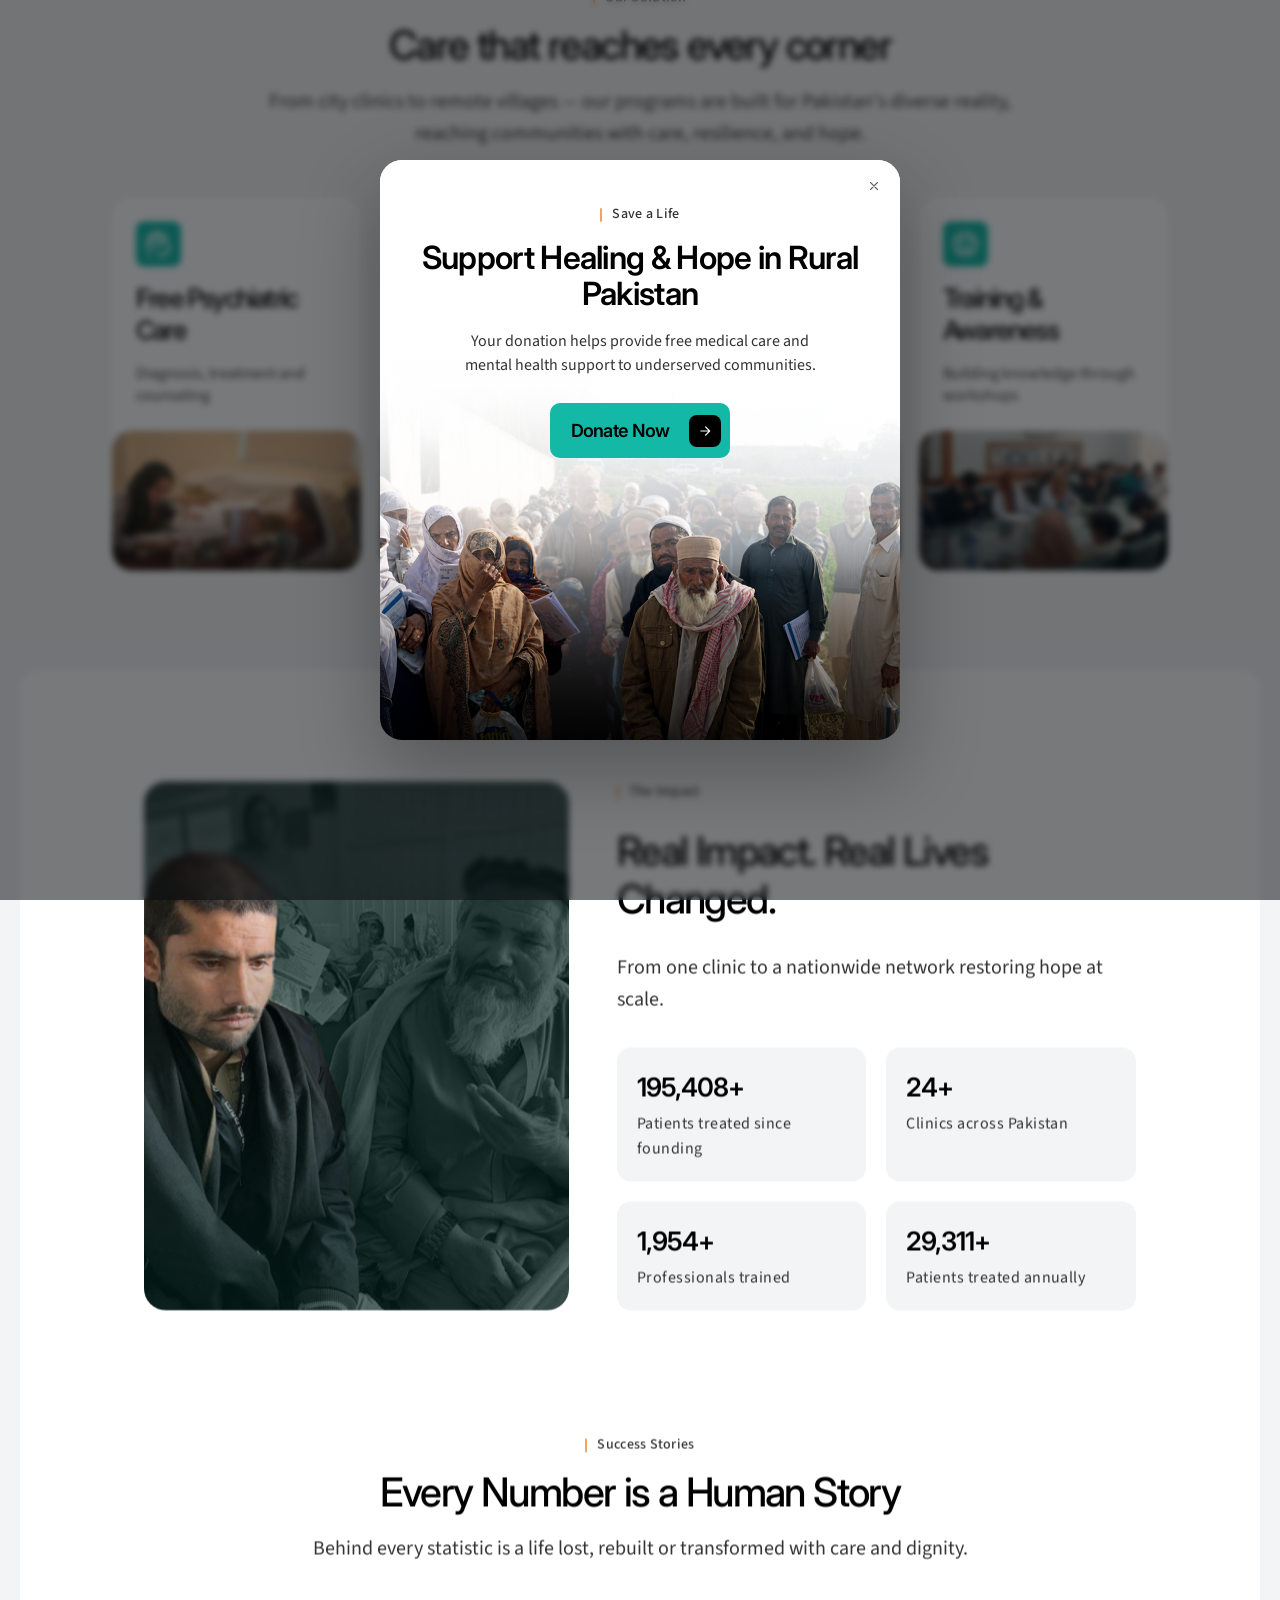
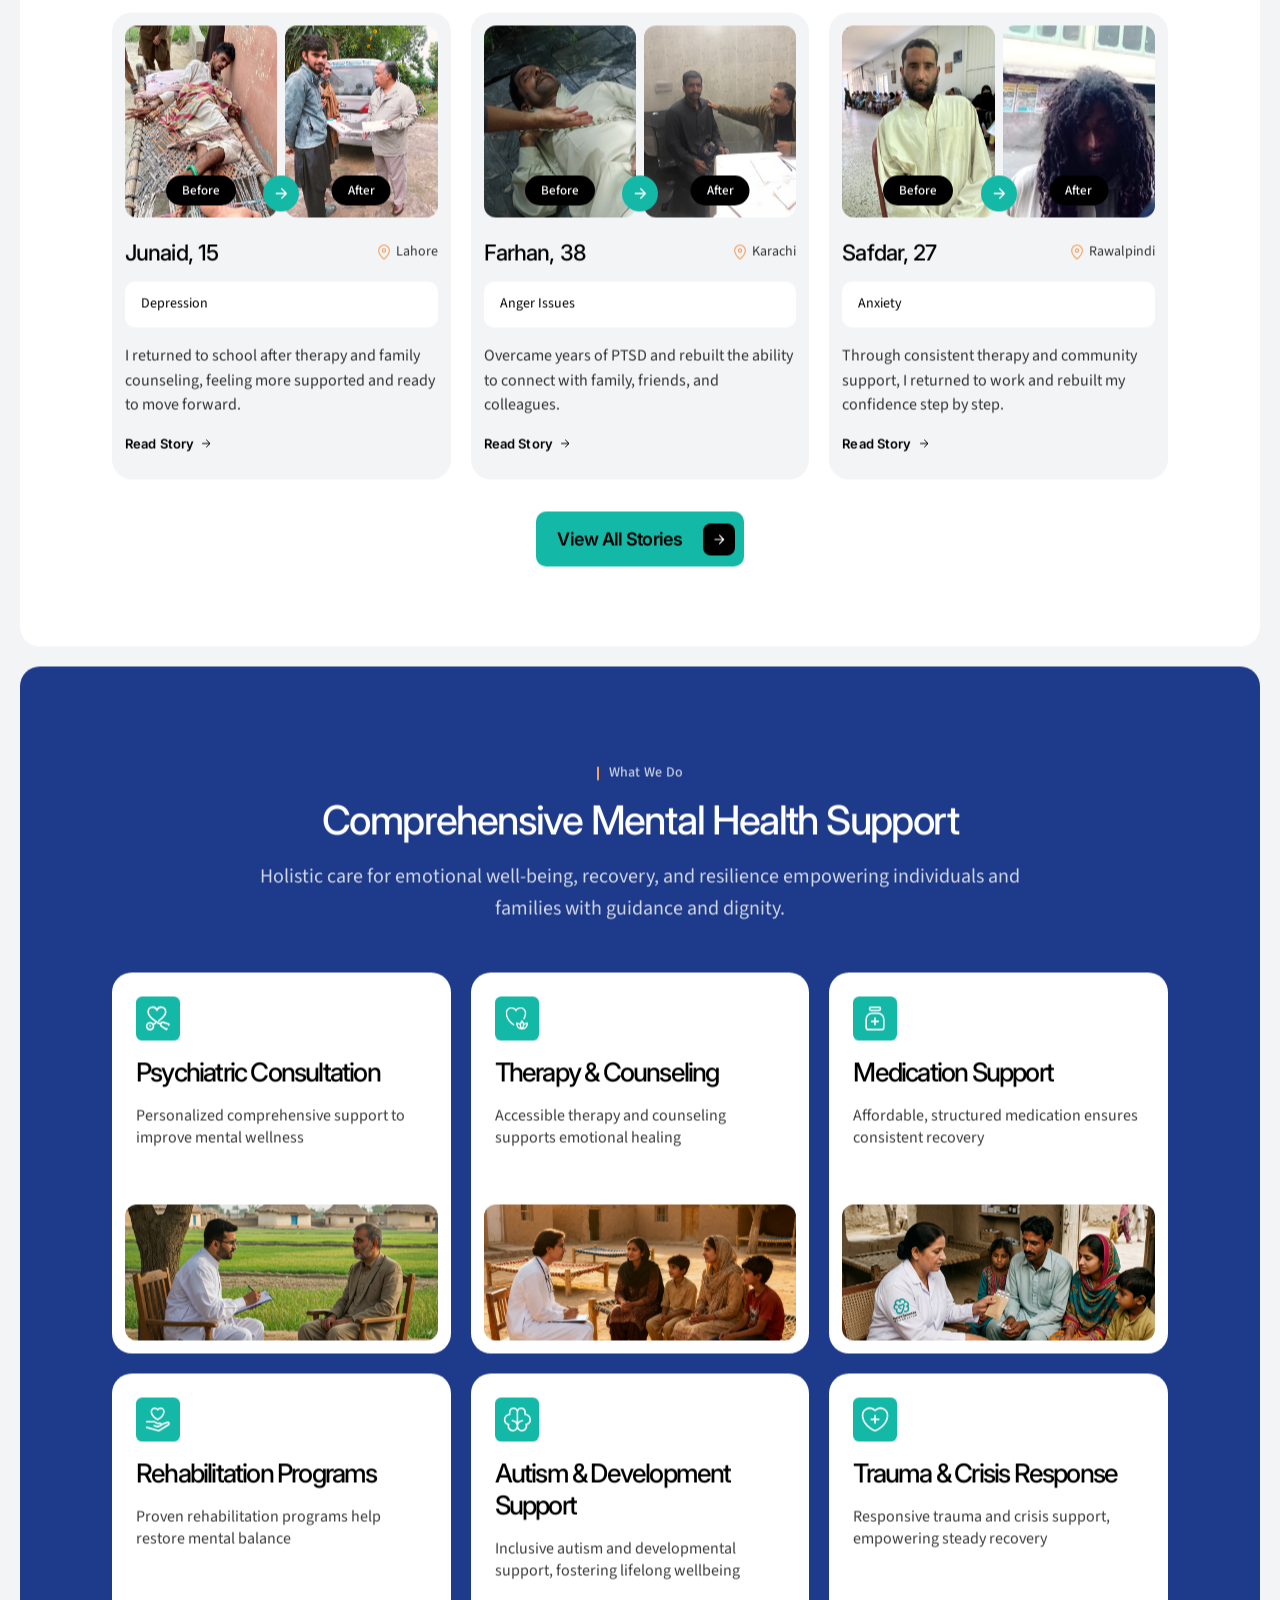
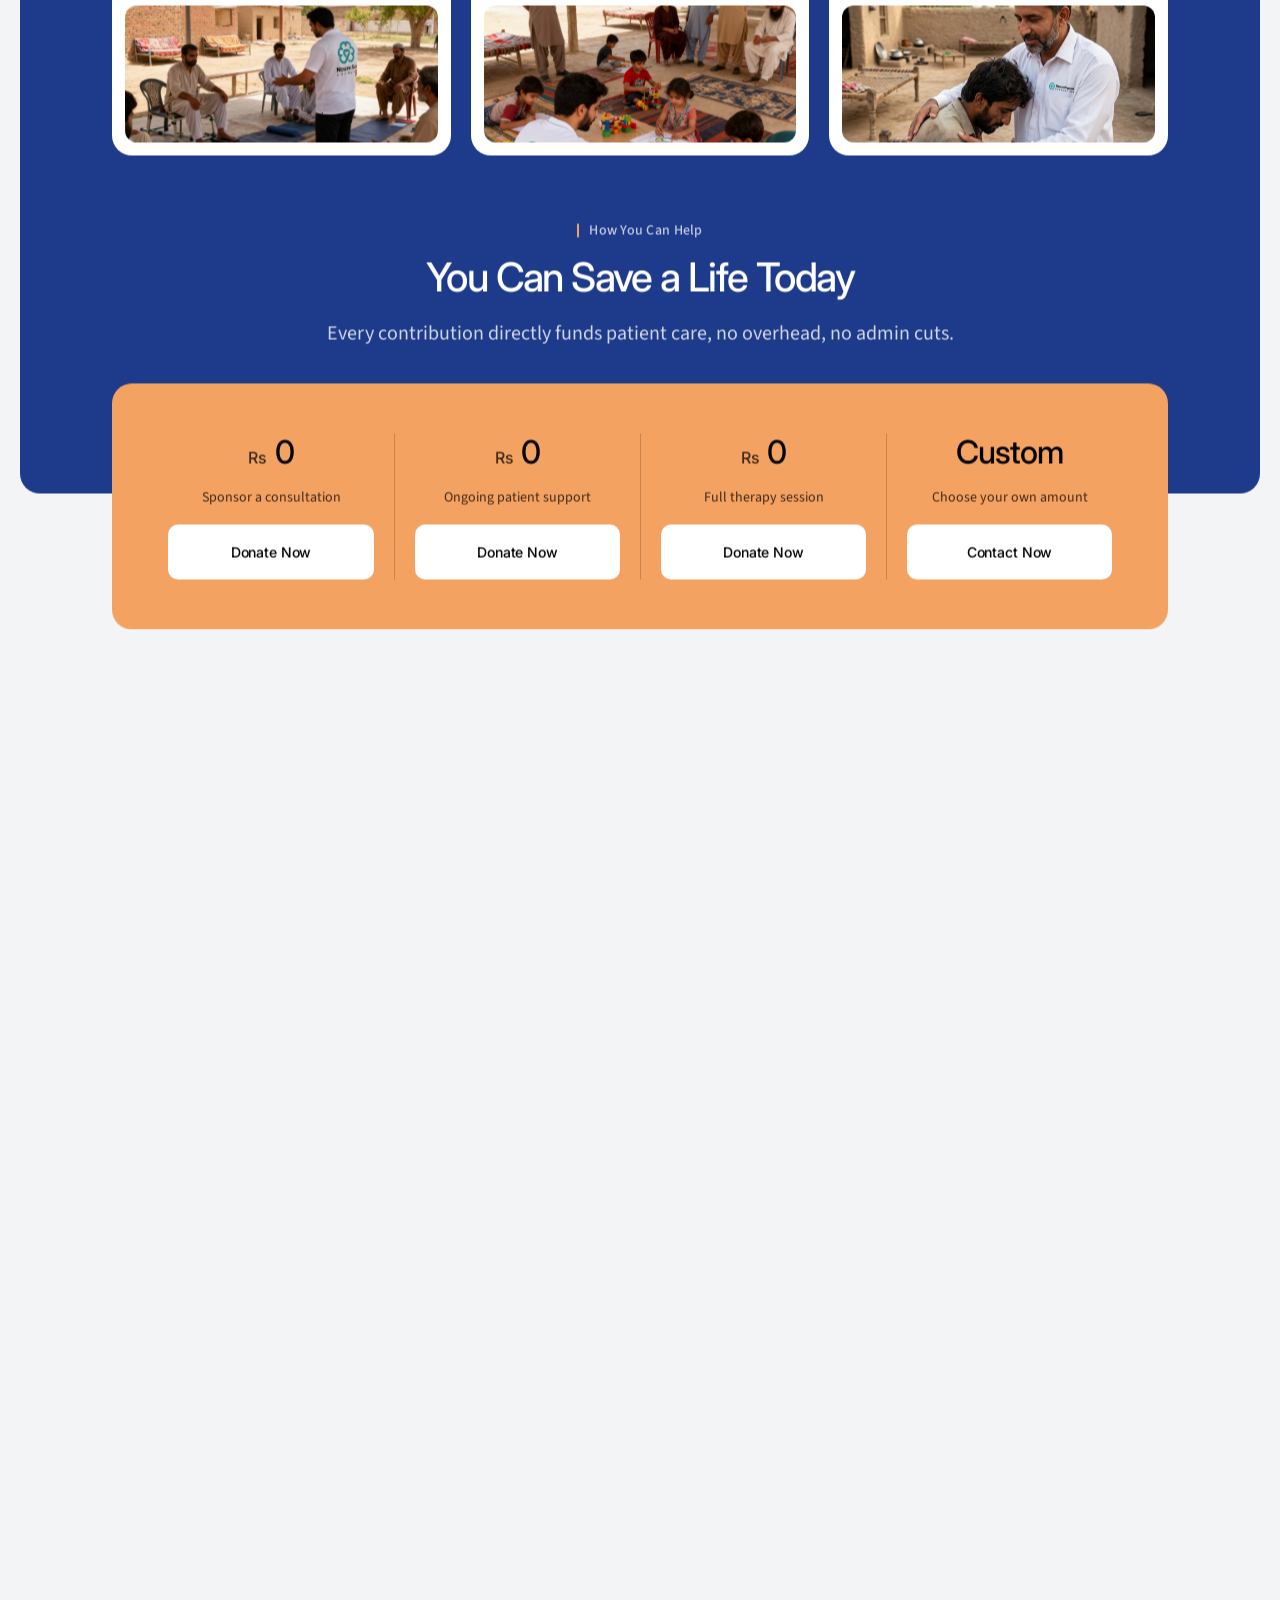
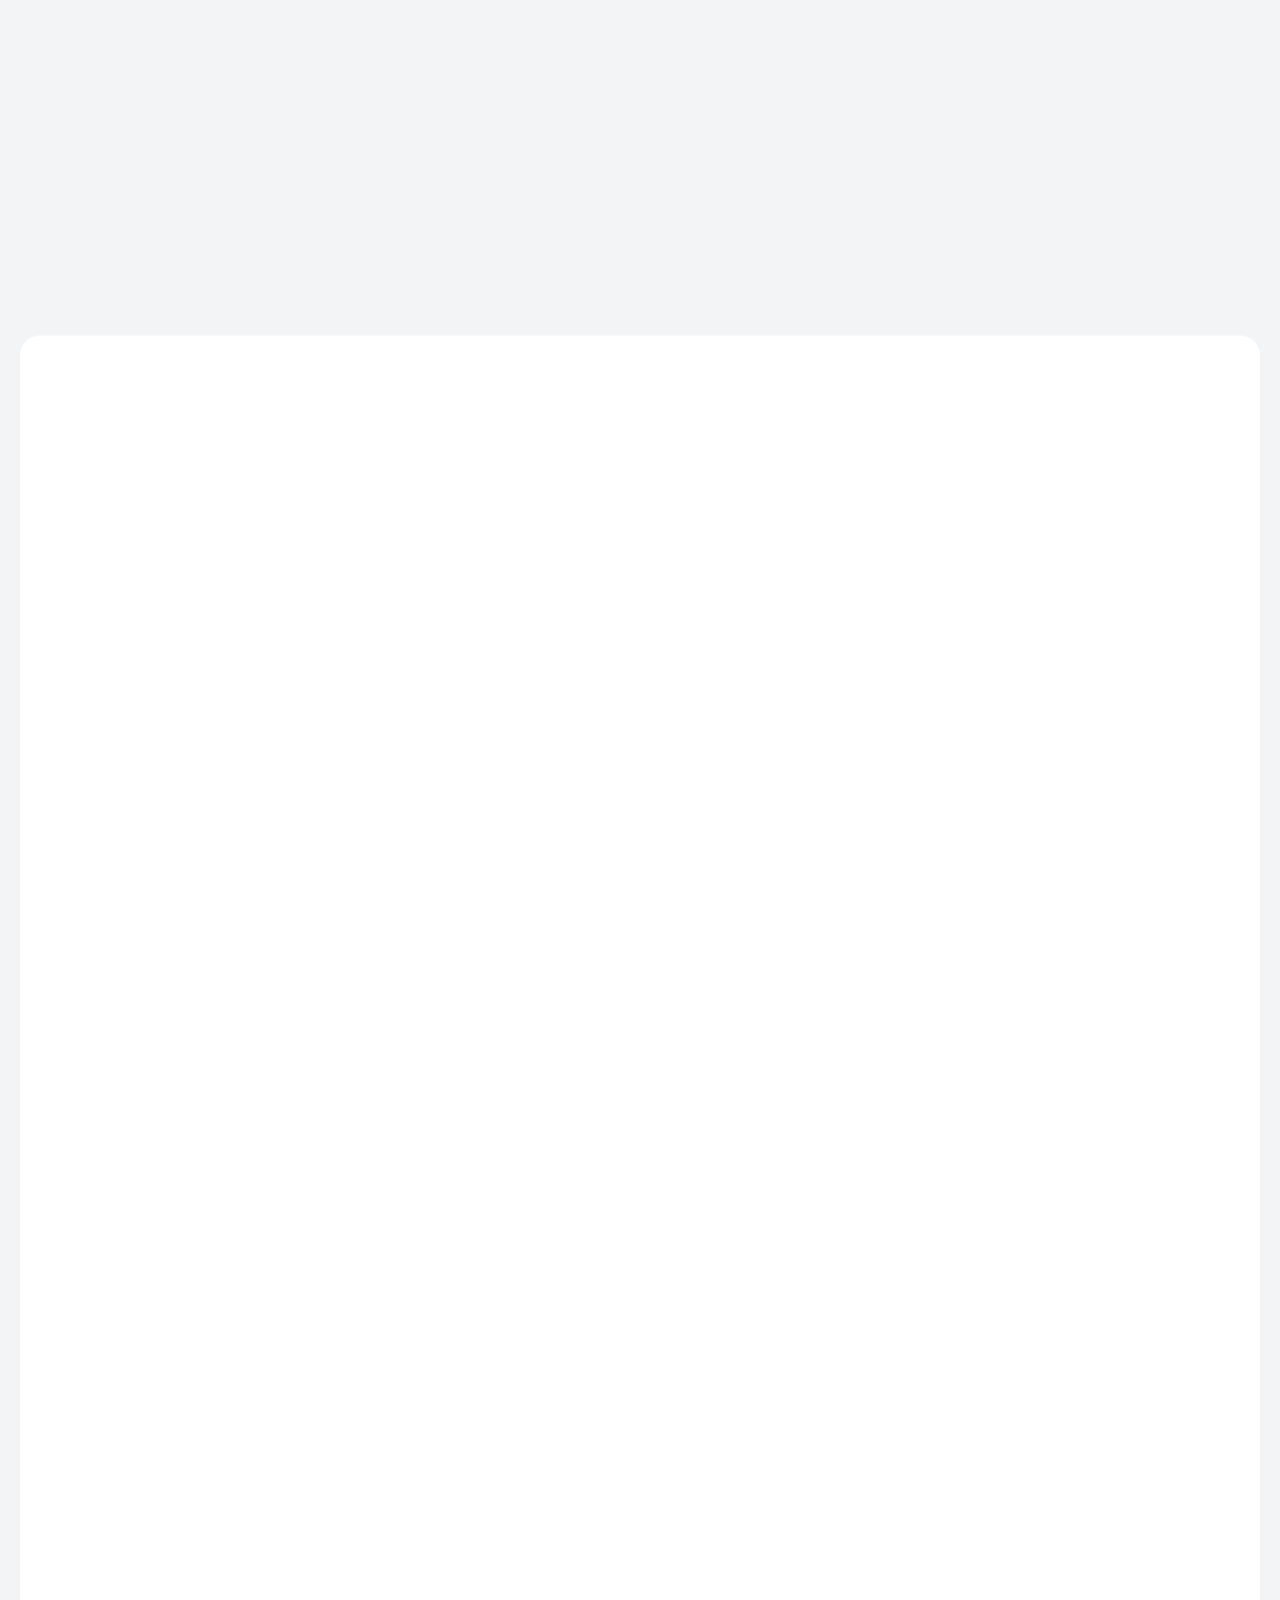
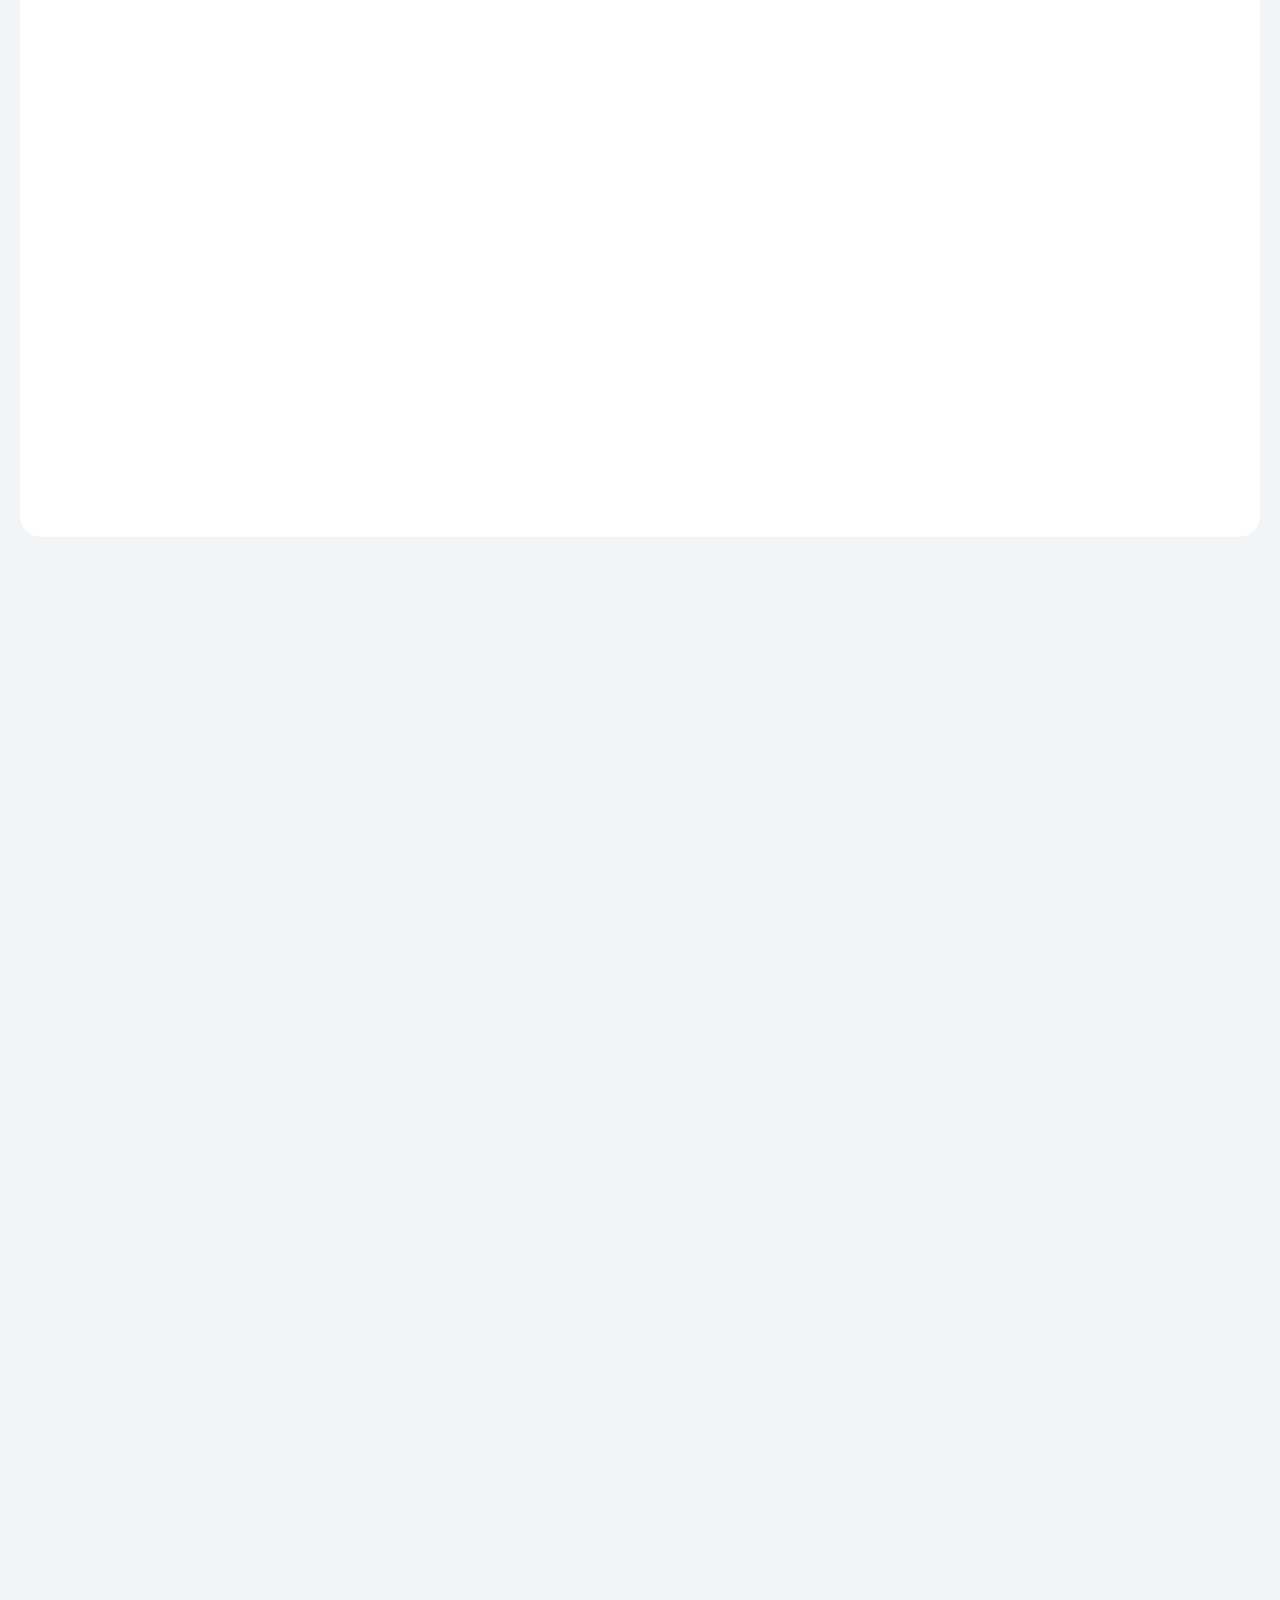
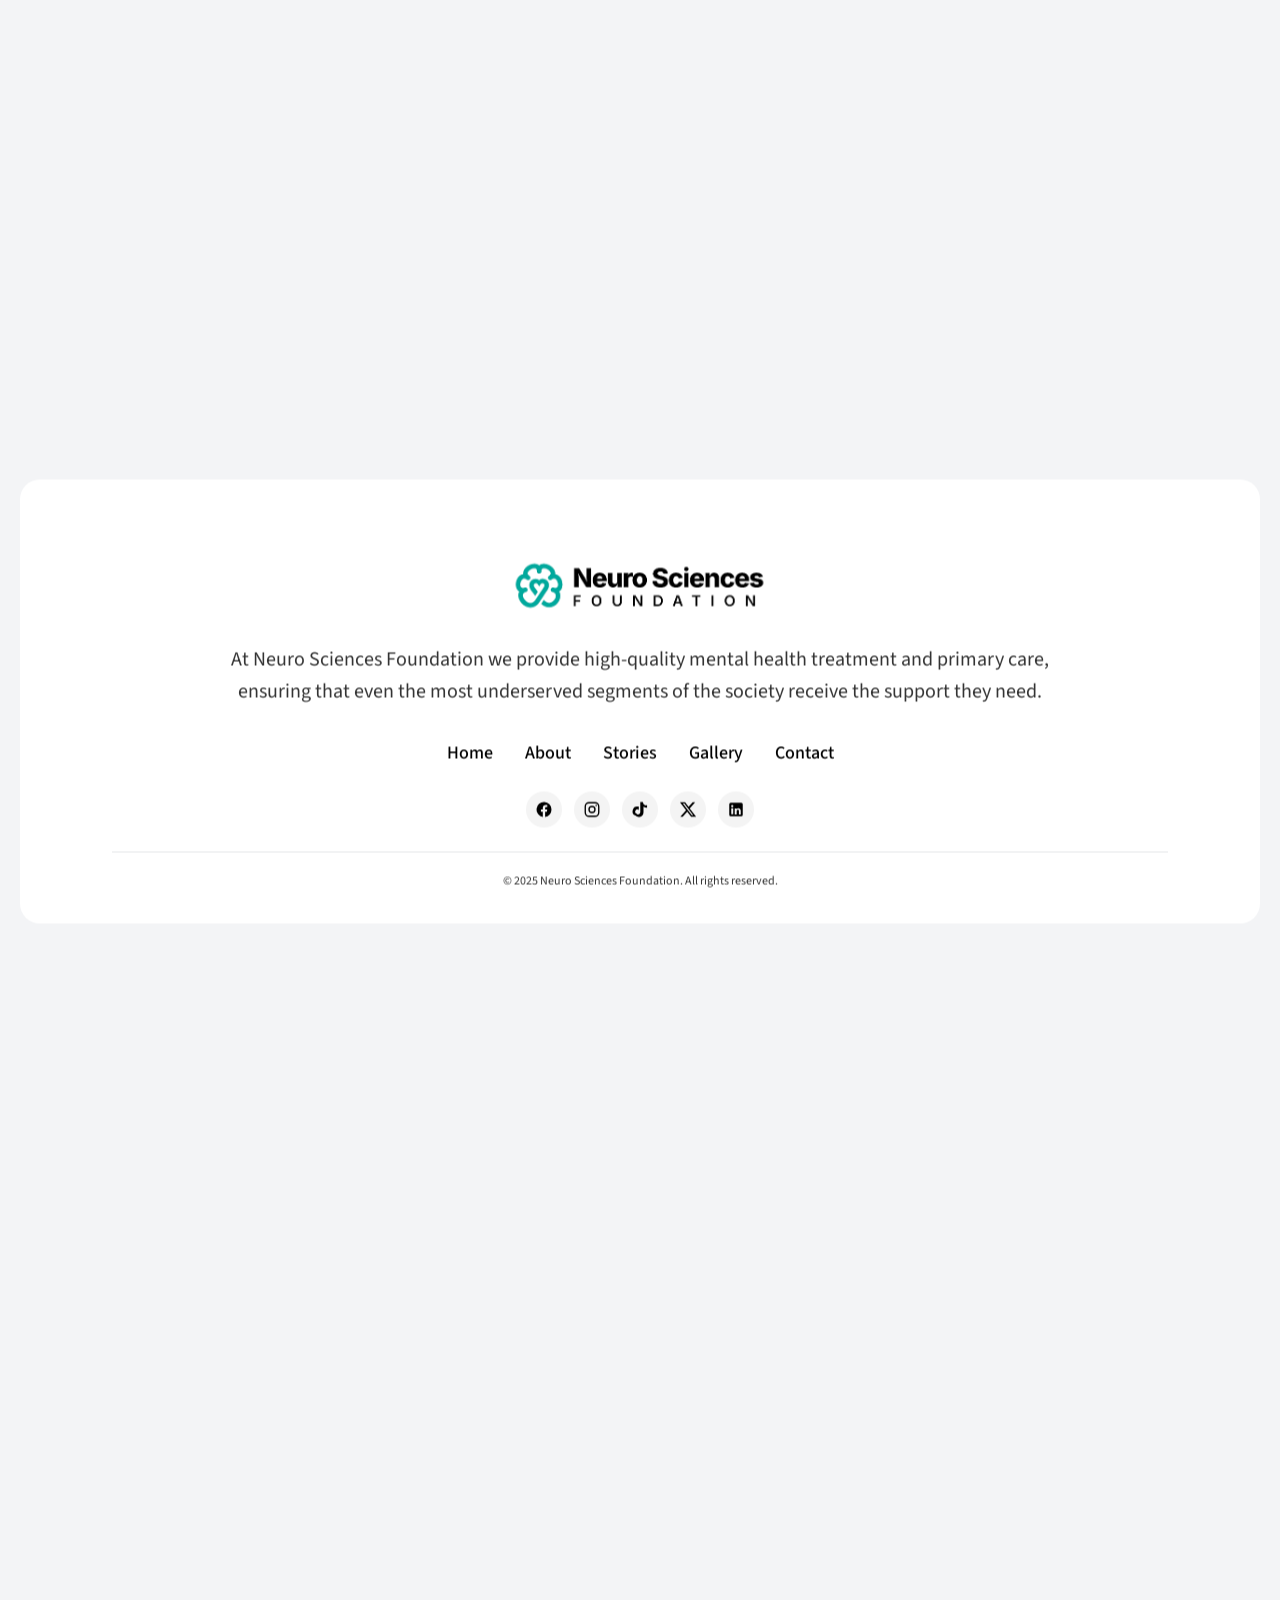
==== index.html @ d4b33944 "Wire gallery to reorganized folders; add 3rd success story; taller tiles - Gallery: point each categ" ====
<!DOCTYPE html>
<html lang="en">
<head>
  <meta charset="UTF-8" />
  <meta name="viewport" content="width=device-width, initial-scale=1.0" />
  <title>Neuro Sciences Foundation — Mental Health Support in Pakistan</title>
  <meta name="description" content="High-quality mental health treatment and primary care across Pakistan." />
  <link rel="preconnect" href="https://fonts.googleapis.com" />
  <link rel="preconnect" href="https://fonts.gstatic.com" crossorigin />
  <link href="https://fonts.googleapis.com/css2?family=Inter:wght@400;500;600;700;800;900&family=Source+Sans+3:wght@300;400;500;600;700&display=swap" rel="stylesheet" />
  <link rel="stylesheet" href="styles.css" />
</head>
<body>

  <!-- ============================================================
       SVG ICON SPRITE
       ============================================================ -->
  <svg width="0" height="0" style="position:absolute" aria-hidden="true">
    <defs>
      <symbol id="i-brain" viewBox="0 0 24 24"><path fill="none" stroke="currentColor" stroke-width="1.7" stroke-linecap="round" stroke-linejoin="round" d="M9 4.5A2.5 2.5 0 0 0 6.5 7v0A2.5 2.5 0 0 0 4 9.5v1a2.5 2.5 0 0 0 .5 1.5A2.5 2.5 0 0 0 4 13.5v1A2.5 2.5 0 0 0 6.5 17a2.5 2.5 0 0 0 2.5 2.5h.5V4.5H9zm6 0A2.5 2.5 0 0 1 17.5 7v0A2.5 2.5 0 0 1 20 9.5v1a2.5 2.5 0 0 1-.5 1.5 2.5 2.5 0 0 1 .5 1.5v1a2.5 2.5 0 0 1-2.5 2.5A2.5 2.5 0 0 1 15 19.5H14.5V4.5H15z"/></symbol>
      <symbol id="i-stethoscope" viewBox="0 0 24 24"><path fill="none" stroke="currentColor" stroke-width="1.7" stroke-linecap="round" stroke-linejoin="round" d="M5 3v6a4 4 0 0 0 8 0V3M9 13v3a4 4 0 0 0 8 0v-1"/><circle cx="17" cy="11" r="2" fill="none" stroke="currentColor" stroke-width="1.7"/></symbol>
      <symbol id="i-home" viewBox="0 0 24 24"><path fill="none" stroke="currentColor" stroke-width="1.7" stroke-linecap="round" stroke-linejoin="round" d="M3 11l9-8 9 8v10a1 1 0 0 1-1 1h-5v-7H10v7H4a1 1 0 0 1-1-1V11z"/></symbol>
      <symbol id="i-people" viewBox="0 0 24 24"><path fill="none" stroke="currentColor" stroke-width="1.7" stroke-linecap="round" stroke-linejoin="round" d="M16 11a4 4 0 1 0-4-4 4 4 0 0 0 4 4zm-8 0a3 3 0 1 0-3-3 3 3 0 0 0 3 3zm0 2c-2.7 0-5 1.6-5 4v3h6v-3c0-1.5.6-2.8 1.6-3.7A8.2 8.2 0 0 0 8 13zm8 0c-3.3 0-6 1.8-6 4v3h12v-3c0-2.2-2.7-4-6-4z"/></symbol>
      <symbol id="i-book" viewBox="0 0 24 24"><path fill="none" stroke="currentColor" stroke-width="1.7" stroke-linecap="round" stroke-linejoin="round" d="M4 4.5A2.5 2.5 0 0 1 6.5 2H20v17H6.5A2.5 2.5 0 0 0 4 21.5V4.5z"/><path fill="none" stroke="currentColor" stroke-width="1.7" d="M4 19.5A2.5 2.5 0 0 1 6.5 17H20"/></symbol>
      <symbol id="i-pill" viewBox="0 0 24 24"><path fill="none" stroke="currentColor" stroke-width="1.7" stroke-linecap="round" stroke-linejoin="round" d="M4.2 14.8 14.8 4.2a4.5 4.5 0 0 1 6.4 6.4L10.6 21.2a4.5 4.5 0 0 1-6.4-6.4z"/><path fill="none" stroke="currentColor" stroke-width="1.7" d="m9 9 6 6"/></symbol>
      <symbol id="i-grid" viewBox="0 0 24 24"><path fill="none" stroke="currentColor" stroke-width="1.7" stroke-linecap="round" stroke-linejoin="round" d="M4 4h7v7H4zm9 0h7v7h-7zM4 13h7v7H4zm9 0h7v7h-7z"/></symbol>
      <symbol id="i-puzzle" viewBox="0 0 24 24"><path fill="none" stroke="currentColor" stroke-width="1.7" stroke-linecap="round" stroke-linejoin="round" d="M14 4h-3v3a2 2 0 1 1-4 0V4H4v6h3a2 2 0 1 1 0 4H4v6h7v-3a2 2 0 1 1 4 0v3h6v-7h-3a2 2 0 1 1 0-4h3V4z"/></symbol>
      <symbol id="i-heart" viewBox="0 0 24 24"><path fill="none" stroke="currentColor" stroke-width="1.7" stroke-linecap="round" stroke-linejoin="round" d="M12 21s-8-4.5-8-11.5A5.5 5.5 0 0 1 12 5a5.5 5.5 0 0 1 8 4.5C20 16.5 12 21 12 21z"/></symbol>
      <symbol id="i-shield" viewBox="0 0 24 24"><path fill="none" stroke="currentColor" stroke-width="1.7" stroke-linecap="round" stroke-linejoin="round" d="M12 2 4 5v6c0 5 3.5 9 8 11 4.5-2 8-6 8-11V5l-8-3z"/></symbol>
      <symbol id="i-mountain" viewBox="0 0 24 24"><path fill="none" stroke="currentColor" stroke-width="1.7" stroke-linecap="round" stroke-linejoin="round" d="M2 21l8-15 5 9 3-5 4 11z"/></symbol>
      <symbol id="i-pin" viewBox="0 0 24 24"><path fill="none" stroke="currentColor" stroke-width="1.7" stroke-linecap="round" stroke-linejoin="round" d="M12 22s8-7 8-13a8 8 0 0 0-16 0c0 6 8 13 8 13z"/><circle cx="12" cy="9" r="2.5" fill="none" stroke="currentColor" stroke-width="1.7"/></symbol>
      <symbol id="i-phone" viewBox="0 0 24 24"><path fill="none" stroke="currentColor" stroke-width="1.7" stroke-linecap="round" stroke-linejoin="round" d="M22 17v3a2 2 0 0 1-2.2 2 19 19 0 0 1-8.3-3 18.7 18.7 0 0 1-6-6A19 19 0 0 1 2.5 4.2 2 2 0 0 1 4.5 2H7a2 2 0 0 1 2 1.7c.1 1 .3 2 .6 3a2 2 0 0 1-.5 2L8 9.7a16 16 0 0 0 6 6l1-1a2 2 0 0 1 2.1-.5c1 .3 2 .5 3 .6A2 2 0 0 1 22 17z"/></symbol>
      <symbol id="i-arrow" viewBox="0 0 24 24"><path fill="none" stroke="currentColor" stroke-width="2" stroke-linecap="round" stroke-linejoin="round" d="M5 12h14m-6-7 7 7-7 7"/></symbol>
      <symbol id="i-calendar" viewBox="0 0 24 24"><rect x="3" y="4.5" width="18" height="16" rx="2" fill="none" stroke="currentColor" stroke-width="1.7"/><path fill="none" stroke="currentColor" stroke-width="1.7" stroke-linecap="round" d="M3 9h18M8 2.5v4M16 2.5v4"/></symbol>
      <symbol id="i-image" viewBox="0 0 24 24"><rect x="3" y="4" width="18" height="16" rx="2" fill="none" stroke="currentColor" stroke-width="1.6"/><circle cx="8.5" cy="9.5" r="1.6" fill="none" stroke="currentColor" stroke-width="1.6"/><path d="M4 17l5-5 4 4 3-3 4 4" fill="none" stroke="currentColor" stroke-width="1.6" stroke-linecap="round" stroke-linejoin="round"/></symbol>
      <symbol id="i-briefcase" viewBox="0 0 24 24"><rect x="3" y="7.5" width="18" height="12" rx="2" fill="none" stroke="currentColor" stroke-width="1.7"/><path fill="none" stroke="currentColor" stroke-width="1.7" stroke-linecap="round" d="M8.5 7.5V6a2 2 0 0 1 2-2h3a2 2 0 0 1 2 2v1.5M3 12.5h18"/></symbol>
      <symbol id="i-arrow-up-right" viewBox="0 0 24 24"><path fill="none" stroke="currentColor" stroke-width="2" stroke-linecap="round" stroke-linejoin="round" d="M7 17 17 7M9 7h8v8"/></symbol>
      <symbol id="i-fb" viewBox="0 0 24 24"><path fill="currentColor" d="M22 12a10 10 0 1 0-11.6 9.9V14.9H7.9V12h2.5V9.8c0-2.5 1.5-3.9 3.8-3.9 1.1 0 2.2.2 2.2.2v2.5h-1.3c-1.2 0-1.6.8-1.6 1.6V12h2.8l-.5 2.9h-2.3v7A10 10 0 0 0 22 12z"/></symbol>
      <symbol id="i-ig" viewBox="0 0 24 24"><rect x="3" y="3" width="18" height="18" rx="5" fill="none" stroke="currentColor" stroke-width="1.8"/><circle cx="12" cy="12" r="4" fill="none" stroke="currentColor" stroke-width="1.8"/><circle cx="17.5" cy="6.5" r="1" fill="currentColor"/></symbol>
      <symbol id="i-li" viewBox="0 0 24 24"><path fill="currentColor" d="M19 3a2 2 0 0 1 2 2v14a2 2 0 0 1-2 2H5a2 2 0 0 1-2-2V5a2 2 0 0 1 2-2h14zM8.3 18.3v-8H5.7v8h2.6zM7 9.1a1.5 1.5 0 1 0 0-3 1.5 1.5 0 0 0 0 3zm11.3 9.2v-4.4c0-2.4-1.3-3.5-3-3.5a2.6 2.6 0 0 0-2.4 1.3v-1.1H10.3v8h2.6v-4.4c0-1.2.6-1.9 1.6-1.9.9 0 1.4.6 1.4 1.9v4.4h2.4z"/></symbol>
      <symbol id="i-tiktok" viewBox="0 0 24 24"><path fill="currentColor" d="M19.59 6.69a4.83 4.83 0 0 1-3.77-4.25V2h-3.45v13.67a2.89 2.89 0 0 1-5.2 1.74 2.89 2.89 0 1 1 3.19-4.78V8.13a6.84 6.84 0 0 0-1-.07A6.34 6.34 0 0 0 5.8 20.1a6.34 6.34 0 0 0 10.86-4.43V8.27a8.16 8.16 0 0 0 4.77 1.52v-3.4a4.85 4.85 0 0 1-1.84-.1z"/></symbol>
      <symbol id="i-x" viewBox="0 0 24 24"><path fill="currentColor" d="M18.244 2.25h3.308l-7.227 8.26 8.502 11.24H16.17l-5.214-6.817L4.99 21.75H1.68l7.73-8.835L1.254 2.25H8.08l4.713 6.231zm-1.161 17.52h1.833L7.084 4.126H5.117z"/></symbol>
      <symbol id="i-logo" viewBox="0 0 40 40"><circle cx="20" cy="20" r="19" fill="#00C9A7"/><path fill="none" stroke="#fff" stroke-width="1.8" stroke-linecap="round" d="M14 13c0-2.2 1.8-4 4-4s4 1.8 4 4v14c0 2.2-1.8 4-4 4s-4-1.8-4-4"/><path fill="none" stroke="#fff" stroke-width="1.8" stroke-linecap="round" d="M26 13c0-2.2-1.8-4-4-4s-4 1.8-4 4v14c0 2.2 1.8 4 4 4s4-1.8 4-4"/><circle cx="14" cy="14" r="1.4" fill="#fff"/><circle cx="26" cy="14" r="1.4" fill="#fff"/><circle cx="14" cy="26" r="1.4" fill="#fff"/><circle cx="26" cy="26" r="1.4" fill="#fff"/></symbol>
    </defs>
  </svg>

  <!-- ============================================================
       HERO (with floating header inside)
       ============================================================ -->
  <section class="hero">
  <header class="site-header">
    <div class="container header__inner">
      <a href="#" class="logo" aria-label="Neuro Sciences Foundation">
        <img class="logo__img" src="Assets%20Home%20page/Logo.png" alt="Neuro Sciences Foundation" />
      </a>

      <nav class="main-nav" aria-label="Primary">
        <ul>
          <li><a href="index.html" class="is-active">Home</a></li>
          <li><a href="about.html">About</a></li>
          <li><a href="stories.html">Stories</a></li>
          <li><a href="gallery.html">Gallery</a></li>
          <li><a href="contact.html">Contact</a></li>
        </ul>
        <a href="donate.html" class="btn btn--donate main-nav__cta">
          Donate Now
          <svg class="btn__icon"><use href="#i-arrow"/></svg>
        </a>
      </nav>

      <a href="donate.html" class="btn btn--donate header__cta">
        Donate Now
        <svg class="btn__icon"><use href="#i-arrow"/></svg>
      </a>

      <button class="nav-toggle" aria-label="Open menu" aria-expanded="false">
        <span></span><span></span><span></span>
      </button>
    </div>
  </header>

    <div class="container hero__inner">
      <h1 class="hero__title">
        1 in 4 People Are Broken Inside.<br>
        You Could Be Their Lifeline...
      </h1>
      <p class="hero__lead">
        Millions are suffering in silence because mental health in Pakistan is
        invisible, underfunded, unspoken, and completely ignored.
      </p>
      <p class="hero__sub">You can change that. Right now. With whatever you can give.</p>

      <div class="hero__actions">
        <a href="donate.html" class="btn btn--teal btn--lg" data-donate-open>
          Yes, I Want to Help Someone Heal
          <svg class="btn__icon"><use href="#i-arrow"/></svg>
        </a>
      </div>

      <p class="hero__pledge">100% of your donation goes directly toward mental health support for underserved Pakistanis.</p>

      <ul class="hero__stats">
        <li>
          <span class="stat__num">200,000+</span>
          <span class="stat__label">Lives Saved</span>
        </li>
        <li>
          <span class="stat__num">30,000+</span>
          <span class="stat__label">Patients annually</span>
        </li>
        <li>
          <span class="stat__num">100%</span>
          <span class="stat__label">Free care</span>
        </li>
      </ul>
    </div>
  </section>

  <!-- ============================================================
       NEWS TICKER — centered tab + marquee, right → left loop
       ============================================================ -->
  <div class="news-ticker-wrap" aria-label="Latest news and events">
    <span class="news-ticker__tab">Latest Updates</span>
    <div class="news-ticker">
      <div class="news-ticker__viewport">
      <div class="news-ticker__track">
        <span class="news-ticker__item"><span class="news-ticker__dot">&bull;</span> New free clinic opens in Gulraiz Phase 3, Rawalpindi.</span>
        <span class="news-ticker__item"><span class="news-ticker__dot">&bull;</span> World Mental Health Day awareness drive across 12 schools.</span>
        <span class="news-ticker__item"><span class="news-ticker__dot">&bull;</span> 30,000+ patients served annually with zero out-of-pocket cost.</span>
        <span class="news-ticker__item"><span class="news-ticker__dot">&bull;</span> Volunteer drive open — Medical, Social Work, and Outreach tracks.</span>
        <span class="news-ticker__item"><span class="news-ticker__dot">&bull;</span> Annual audit complete — full transparency report now public.</span>
        <span class="news-ticker__item"><span class="news-ticker__dot">&bull;</span> NSF featured in WHO Pakistan's community mental health spotlight.</span>
        <!-- Duplicate set for seamless loop -->
        <span class="news-ticker__item"><span class="news-ticker__dot">&bull;</span> New free clinic opens in Gulraiz Phase 3, Rawalpindi.</span>
        <span class="news-ticker__item"><span class="news-ticker__dot">&bull;</span> World Mental Health Day awareness drive across 12 schools.</span>
        <span class="news-ticker__item"><span class="news-ticker__dot">&bull;</span> 30,000+ patients served annually with zero out-of-pocket cost.</span>
        <span class="news-ticker__item"><span class="news-ticker__dot">&bull;</span> Volunteer drive open — Medical, Social Work, and Outreach tracks.</span>
        <span class="news-ticker__item"><span class="news-ticker__dot">&bull;</span> Annual audit complete — full transparency report now public.</span>
        <span class="news-ticker__item"><span class="news-ticker__dot">&bull;</span> NSF featured in WHO Pakistan's community mental health spotlight.</span>
      </div>
    </div>
    </div>
  </div>

  <!-- ============================================================
       FOUNDER
       ============================================================ -->
  <section class="founder section" id="about">
    <div class="container">
      <p class="eyebrow eyebrow--center">Leader in Mental Health Reform</p>
      <h2 class="section__title section__title--center">Meet Our Founder</h2>
      <p class="section__lead section__lead--center">
        Professor Dr. Shakil Jehangir Malik, founder of Neuro Sciences Foundation Pakistan, is a renowned
        neuro-psychiatrist with <strong>40 years of global experience</strong>. He has transformed mental
        health care by challenging stigma and promoting humane, community-centered practices.
      </p>

      <div class="founder__grid">
        <figure class="founder__photo">
          <img src="Assets%20Home%20page/SHakil%20Jehangir%20Malik.png" alt="Dr. Shakil Jehangir Malik">
          <figcaption>
            <span class="founder__name">Dr. Shakil Jehangir Malik</span>
            <span class="founder__role">Founder</span>
          </figcaption>
        </figure>

        <div class="founder__cards">
          <article class="info-card">
            <h3 class="info-card__title">Experience in over 40 years</h3>
            <p>Decades of trusted clinical expertise</p>
          </article>

          <article class="info-card">
            <h3 class="info-card__title">Organizational Credibility</h3>
            <p>Registered NGO in Pakistan with annual audited reports</p>
          </article>

          <article class="info-card info-card--feature">
            <h3 class="info-card__title">Built on Expertise. Driven by Compassion.</h3>
            <p>Built on expertise and driven by compassion, the Neuro Sciences Foundation delivers transparent, people-centered mental health care in Pakistan.</p>
            <a href="about.html" class="btn btn--white-pill">
              About NSF
              <svg class="btn__icon"><use href="#i-arrow"/></svg>
            </a>
          </article>
        </div>
      </div>
    </div>
  </section>

  <!-- ============================================================
       MISSION STATEMENT
       ============================================================ -->
  <section class="mission section">
    <div class="container">
      <h2 class="mission__text">
        <span class="mission__part mission__part--dark">In Pakistan, mental health is still misunderstood and neglected.</span>
        <span class="mission__part mission__part--gray">Millions struggle with depression, trauma, and neurological conditions yet access to care remains extremely limited.</span>
      </h2>
    </div>
  </section>

  <!-- ============================================================
       OUR SOLUTION
       ============================================================ -->
  <section class="solutions section" id="our-work">
    <div class="container">
      <p class="eyebrow eyebrow--center">Our Solution</p>
      <h2 class="section__title section__title--center">Care that reaches every corner</h2>
      <p class="section__lead section__lead--center">
        From city clinics to remote villages — our programs are built for Pakistan's diverse reality,
        reaching communities with care, resilience, and hope.
      </p>

      <div class="solutions__grid">
        <article class="solution-card">
          <div class="solution-card__body">
            <img class="solution-card__icon" src="Assets%20Home%20page/Our%20solution%20Icons/Free%20Psychiatric%20Care.svg" alt="">
            <h3>Free Psychiatric Care</h3>
            <p>Diagnosis, treatment and counseling</p>
          </div>
          <img class="solution-card__img" src="Assets%20Home%20page/Our%20solution%20Icons/Images/2.png" alt="">
        </article>

        <article class="solution-card">
          <div class="solution-card__body">
            <img class="solution-card__icon" src="Assets%20Home%20page/Our%20solution%20Icons/community.svg" alt="">
            <h3>Community Clinics</h3>
            <p>Urban, rural, and mobile outreach programs</p>
          </div>
          <img class="solution-card__img" src="Assets%20Home%20page/Our%20solution%20Icons/Images/1.png" alt="">
        </article>

        <article class="solution-card">
          <div class="solution-card__body">
            <img class="solution-card__icon" src="Assets%20Home%20page/Our%20solution%20Icons/Autism.svg" alt="">
            <h3>Autism &amp; Special Needs Support</h3>
            <p>Helping families and personalized programs</p>
          </div>
          <img class="solution-card__img" src="Assets%20Home%20page/Our%20solution%20Icons/Images/3.png" alt="">
        </article>

        <article class="solution-card">
          <div class="solution-card__body">
            <img class="solution-card__icon" src="Assets%20Home%20page/Our%20solution%20Icons/Training%20and%20awareness.svg" alt="">
            <h3>Training &amp; Awareness</h3>
            <p>Building knowledge through workshops</p>
          </div>
          <img class="solution-card__img" src="Assets%20Home%20page/Our%20solution%20Icons/Images/4.png" alt="">
        </article>
      </div>
    </div>
  </section>

  <!-- ============================================================
       IMPACT + STORIES (shared white card wrapper)
       ============================================================ -->
  <div class="impact-stories">
  <!-- ============================================================
       REAL IMPACT
       ============================================================ -->
  <section class="impact section">
    <div class="container">
      <div class="impact__inner">
        <div class="impact__media">
          <img src="Assets%20Home%20page/THe%20impact.png" alt="">
        </div>
        <div class="impact__content">
          <p class="eyebrow">The Impact</p>
          <h2 class="section__title">Real Impact. Real Lives<br>Changed.</h2>
          <p class="section__lead">
            From one clinic to a nationwide network restoring hope at scale.
          </p>
          <ul class="impact__stats">
            <li>
              <span class="stat__num">200,000+</span>
              <span class="stat__label">Patients treated since founding</span>
            </li>
            <li>
              <span class="stat__num">25+</span>
              <span class="stat__label">Clinics across Pakistan</span>
            </li>
            <li>
              <span class="stat__num">2,000+</span>
              <span class="stat__label">Professionals trained</span>
            </li>
            <li>
              <span class="stat__num">30,000+</span>
              <span class="stat__label">Patients treated annually</span>
            </li>
          </ul>
        </div>
      </div>
    </div>
  </section>

  <!-- ============================================================
       STORIES
       ============================================================ -->
  <section class="stories section" id="stories">
    <div class="container">
      <p class="eyebrow eyebrow--center">Success Stories</p>
      <h2 class="section__title section__title--center">Every Number is a Human Story</h2>
      <p class="section__lead section__lead--center">
        Behind every statistic is a life lost, rebuilt or transformed with care and dignity.
      </p>

      <div class="stories__grid">
        <article class="story-card">
          <div class="story-card__images">
            <figure class="story-card__before">
              <img src="Assets%20Home%20page/Success%20Stories%20images/1before.png" alt="">
              <figcaption>Before</figcaption>
            </figure>
            <figure class="story-card__after">
              <img src="Assets%20Home%20page/Success%20Stories%20images/1after.png" alt="">
              <figcaption>After</figcaption>
            </figure>
            <span class="story-card__arrow" aria-hidden="true">
              <svg><use href="#i-arrow"/></svg>
            </span>
          </div>
          <div class="story-card__head">
            <h3>Junaid, 15</h3>
            <span class="story-card__loc">
              <svg class="story-card__pin"><use href="#i-pin"/></svg>
              Lahore
            </span>
          </div>
          <span class="story-card__tag">Depression</span>
          <p class="story-card__excerpt">
            I returned to school after therapy and family counseling, feeling more supported and ready to move forward.
          </p>
          <a href="story.html?id=junaid" class="story-card__link">
            Read Story
            <svg class="story-card__link-icon"><use href="#i-arrow"/></svg>
          </a>
        </article>

        <article class="story-card">
          <div class="story-card__images">
            <figure class="story-card__before">
              <img src="Assets%20Home%20page/Success%20Stories%20images/2before.png" alt="">
              <figcaption>Before</figcaption>
            </figure>
            <figure class="story-card__after">
              <img src="Assets%20Home%20page/Success%20Stories%20images/2after.png" alt="">
              <figcaption>After</figcaption>
            </figure>
            <span class="story-card__arrow" aria-hidden="true">
              <svg><use href="#i-arrow"/></svg>
            </span>
          </div>
          <div class="story-card__head">
            <h3>Farhan, 38</h3>
            <span class="story-card__loc">
              <svg class="story-card__pin"><use href="#i-pin"/></svg>
              Karachi
            </span>
          </div>
          <span class="story-card__tag">Anger Issues</span>
          <p class="story-card__excerpt">
            Overcame years of PTSD and rebuilt the ability to connect with family, friends, and colleagues.
          </p>
          <a href="story.html?id=farhan" class="story-card__link">
            Read Story
            <svg class="story-card__link-icon"><use href="#i-arrow"/></svg>
          </a>
        </article>

        <article class="story-card">
          <div class="story-card__images">
            <figure class="story-card__before">
              <img src="Assets%20Home%20page/Success%20Stories%20images/3before.jpeg" alt="">
              <figcaption>Before</figcaption>
            </figure>
            <figure class="story-card__after">
              <img src="Assets%20Home%20page/Success%20Stories%20images/3after.jpeg" alt="">
              <figcaption>After</figcaption>
            </figure>
            <span class="story-card__arrow" aria-hidden="true">
              <svg><use href="#i-arrow"/></svg>
            </span>
          </div>
          <div class="story-card__head">
            <h3>Safdar, 27</h3>
            <span class="story-card__loc">
              <svg class="story-card__pin"><use href="#i-pin"/></svg>
              Rawalpindi
            </span>
          </div>
          <span class="story-card__tag">Anxiety</span>
          <p class="story-card__excerpt">
            Through consistent therapy and community support, I returned to work and rebuilt my confidence step by step.
          </p>
          <a href="story.html?id=ayesha" class="story-card__link">
            Read Story
            <svg class="story-card__link-icon"><use href="#i-arrow"/></svg>
          </a>
        </article>
      </div>

      <div class="stories__cta">
        <a href="stories.html" class="btn btn--teal btn--lg">
          View All Stories
          <svg class="btn__icon"><use href="#i-arrow"/></svg>
        </a>
      </div>
    </div>
  </section>
  </div><!-- /.impact-stories -->

  <!-- ============================================================
       SERVICES + DONATE INTRO (shared blue background card)
       ============================================================ -->
  <div class="services-donate-zone">
  <!-- ============================================================
       SERVICES (Navy)
       ============================================================ -->
  <section class="services">
    <div class="container">
      <p class="eyebrow eyebrow--light eyebrow--center">What We Do</p>
      <h2 class="section__title section__title--light section__title--center">Comprehensive Mental Health Support</h2>
      <p class="section__lead section__lead--light section__lead--center">
        Holistic care for emotional well-being, recovery, and resilience empowering individuals and
        families with guidance and dignity.
      </p>

      <div class="services__grid">
        <article class="service-card">
          <div class="service-card__body">
            <img class="service-card__icon" src="Assets%20Home%20page/Services%20Section/1.svg" alt="">
            <h3>Psychiatric Consultation</h3>
            <p>Personalized comprehensive support to improve mental wellness</p>
          </div>
          <img class="service-card__img" src="Assets%20Home%20page/Services%20Section/1.png" alt="">
        </article>

        <article class="service-card">
          <div class="service-card__body">
            <img class="service-card__icon" src="Assets%20Home%20page/Services%20Section/2.svg" alt="">
            <h3>Therapy &amp; Counseling</h3>
            <p>Accessible therapy and counseling supports emotional healing</p>
          </div>
          <img class="service-card__img" src="Assets%20Home%20page/Services%20Section/2.png" alt="">
        </article>

        <article class="service-card">
          <div class="service-card__body">
            <img class="service-card__icon" src="Assets%20Home%20page/Services%20Section/3.svg" alt="">
            <h3>Medication Support</h3>
            <p>Affordable, structured medication ensures consistent recovery</p>
          </div>
          <img class="service-card__img" src="Assets%20Home%20page/Services%20Section/3.png" alt="">
        </article>

        <article class="service-card">
          <div class="service-card__body">
            <img class="service-card__icon" src="Assets%20Home%20page/Services%20Section/4.svg" alt="">
            <h3>Rehabilitation Programs</h3>
            <p>Proven rehabilitation programs help restore mental balance</p>
          </div>
          <img class="service-card__img" src="Assets%20Home%20page/Services%20Section/4.png" alt="">
        </article>

        <article class="service-card">
          <div class="service-card__body">
            <img class="service-card__icon" src="Assets%20Home%20page/Services%20Section/5.svg" alt="">
            <h3>Autism &amp; Development Support</h3>
            <p>Inclusive autism and developmental support, fostering lifelong wellbeing</p>
          </div>
          <img class="service-card__img" src="Assets%20Home%20page/Services%20Section/5.png" alt="">
        </article>

        <article class="service-card">
          <div class="service-card__body">
            <img class="service-card__icon" src="Assets%20Home%20page/Services%20Section/6.svg" alt="">
            <h3>Trauma &amp; Crisis Response</h3>
            <p>Responsive trauma and crisis support, empowering steady recovery</p>
          </div>
          <img class="service-card__img" src="Assets%20Home%20page/Services%20Section/6.png" alt="">
        </article>
      </div>
    </div>
  </section>

  <!-- ============================================================
       DONATE INTRO (lives inside the shared blue zone above)
       ============================================================ -->
  <div class="donate-section__intro" id="donate">
    <div class="container">
      <p class="eyebrow eyebrow--light eyebrow--center">How You Can Help</p>
      <h2 class="section__title section__title--light section__title--center">You Can Save a Life Today</h2>
      <p class="section__lead section__lead--light section__lead--center">
        Every contribution directly funds patient care, no overhead, no admin cuts.
      </p>
    </div>
  </div>
  </div><!-- /.services-donate-zone -->

  <!-- ============================================================
       DONATE TIERS — orange card overlaps blue zone above
       ============================================================ -->
  <section class="donate-section">
    <div class="container donate-tiers-wrap">
      <div class="donate-tiers">
        <article class="tier-card">
          <span class="tier-card__amount">Rs <strong>1000</strong></span>
          <p>Sponsor a consultation</p>
          <a href="donate.html" class="tier-card__btn" data-donate-open data-amount="1000">Donate Now</a>
        </article>
        <article class="tier-card">
          <span class="tier-card__amount">Rs <strong>2000</strong></span>
          <p>Ongoing patient support</p>
          <a href="donate.html" class="tier-card__btn" data-donate-open data-amount="2000">Donate Now</a>
        </article>
        <article class="tier-card">
          <span class="tier-card__amount">Rs <strong>10000</strong></span>
          <p>Full therapy session</p>
          <a href="donate.html" class="tier-card__btn" data-donate-open data-amount="10000">Donate Now</a>
        </article>
        <article class="tier-card">
          <span class="tier-card__amount tier-card__amount--custom"><strong>Custom</strong></span>
          <p>Choose your own amount</p>
          <a href="contact.html" class="tier-card__btn" data-donate-open data-custom>Contact Now</a>
        </article>
      </div>
    </div>
  </section>

  <!-- ============================================================
       LOCATIONS
       ============================================================ -->
  <section class="locations section">
    <div class="container">
      <p class="eyebrow eyebrow--center">Locations</p>
      <h2 class="section__title section__title--center">Accessible Care, Wherever It's Needed</h2>
      <p class="section__lead section__lead--center">
        The Neuro Sciences Foundation extends mental health support beyond communities across Pakistan,
        delivering compassionate care without barriers.
      </p>

      <div class="locations__grid">
        <article class="location-card">
          <div class="location-card__icon"><svg><use href="#i-pin"/></svg></div>
          <h3>Urban Clinics<br>Program</h3>
          <p>Serving Islamabad and Rawalpindi Families</p>
        </article>
        <article class="location-card">
          <div class="location-card__icon"><svg><use href="#i-pin"/></svg></div>
          <h3>Semi-Urban Clinics<br>Program</h3>
          <p>Located in Gujar Khan Outreach Program</p>
        </article>
        <article class="location-card">
          <div class="location-card__icon"><svg><use href="#i-pin"/></svg></div>
          <h3>Rural Clinics<br>Program</h3>
          <p>Serving in Mohra Fatima, Saiyal, &amp; Sultanpur</p>
        </article>
      </div>
    </div>
  </section>

  <!-- ============================================================
       HELP CTA
       ============================================================ -->
  <section class="help-cta">
    <div class="container help-cta__inner">
      <div class="help-cta__content">
        <p class="eyebrow eyebrow--light">Get Help</p>
        <h2 class="section__title section__title--light">
          Are You or Someone You Know<br>Struggling?
        </h2>
        <p class="help-cta__hope">Hope and help are closer than you think.</p>
        <p class="help-cta__lead">
          You don't have to face challenges alone. Support is available, and reaching out can make
          all the difference. Whether it's for yourself or someone you care about, taking the first
          step toward help can open the door to hope and healing.
        </p>
        <div class="help-cta__actions">
          <a href="#" class="btn btn--teal" data-appointment-open>
            Book Free Appointment
            <svg class="btn__icon"><use href="#i-arrow"/></svg>
          </a>
          <a href="#" class="btn btn--white-pill" data-speak-open>
            Speak to Someone Now
            <svg class="btn__icon"><use href="#i-arrow"/></svg>
          </a>
        </div>
      </div>
    </div>
  </section>

  <!-- ============================================================
       TRAINING + VOLUNTEER (shared white card wrapper)
       ============================================================ -->
  <div class="training-volunteer">
  <!-- ============================================================
       THE BURDEN — heading + auto-scrolling image strip
       ============================================================ -->
  <section class="burden section">
    <div class="container burden__inner">
      <div class="burden__head">
        <p class="eyebrow">Pakistan's Silent Crisis</p>
        <h2 class="burden__title">The Burden</h2>
      </div>
      <p class="burden__lead">
        Across Pakistan, millions live with depression, anxiety, trauma, and neurological illness &mdash;
        often invisible, often untreated. Behind every statistic is a family carrying the weight in silence.
      </p>
    </div>

    <div class="burden__strip" aria-hidden="true">
      <div class="burden__track">
        <img src="Contact%20us%20Page/Carousel%20images/21-768x543.png" alt="">
        <img src="Contact%20us%20Page/Carousel%20images/33-1-768x543.png" alt="">
        <img src="Contact%20us%20Page/Carousel%20images/39-768x543.png" alt="">
        <img src="Contact%20us%20Page/Carousel%20images/46-768x543.png" alt="">
        <img src="Contact%20us%20Page/Carousel%20images/53-768x543.png" alt="">
        <img src="Contact%20us%20Page/Carousel%20images/70-768x543.png" alt="">
        <img src="Contact%20us%20Page/Carousel%20images/73-768x543.png" alt="">
        <img src="Contact%20us%20Page/Carousel%20images/85-768x543.png" alt="">
        <img src="Contact%20us%20Page/Carousel%20images/92-768x543.png" alt="">
        <img src="Contact%20us%20Page/Carousel%20images/96-768x543.png" alt="">
        <!-- Duplicate set for seamless loop -->
        <img src="Contact%20us%20Page/Carousel%20images/21-768x543.png" alt="">
        <img src="Contact%20us%20Page/Carousel%20images/33-1-768x543.png" alt="">
        <img src="Contact%20us%20Page/Carousel%20images/39-768x543.png" alt="">
        <img src="Contact%20us%20Page/Carousel%20images/46-768x543.png" alt="">
        <img src="Contact%20us%20Page/Carousel%20images/53-768x543.png" alt="">
        <img src="Contact%20us%20Page/Carousel%20images/70-768x543.png" alt="">
        <img src="Contact%20us%20Page/Carousel%20images/73-768x543.png" alt="">
        <img src="Contact%20us%20Page/Carousel%20images/85-768x543.png" alt="">
        <img src="Contact%20us%20Page/Carousel%20images/92-768x543.png" alt="">
        <img src="Contact%20us%20Page/Carousel%20images/96-768x543.png" alt="">
      </div>
    </div>

    <div class="burden__cta-wrap">
      <a href="gallery.html" class="btn btn--teal btn--lg">
        View Gallery
        <svg class="btn__icon"><use href="#i-arrow"/></svg>
      </a>
    </div>
  </section>

  <!-- ============================================================
       TRAINING / AWARENESS (text + inline images)
       ============================================================ -->
  <section class="training section">
    <div class="container">
      <p class="eyebrow eyebrow--center">Awareness</p>
      <h2 class="training__text">
        <span class="training__part training__part--dark">We train professionals, educate communities, and</span>
        <span class="training__part training__part--gray">work nationwide to change how Pakistan sees mental health.</span>
      </h2>
      <img class="training__float training__float--1" src="Assets%20Home%20page/Awareness%20section/1.png" alt="" aria-hidden="true">
      <img class="training__float training__float--2" src="Assets%20Home%20page/Awareness%20section/2.png" alt="" aria-hidden="true">
    </div>
  </section>

  <!-- ============================================================
       VOLUNTEER
       ============================================================ -->
  <section class="volunteer section" id="volunteer">
    <div class="container volunteer__inner">
      <div class="volunteer__media">
        <p class="eyebrow">Join Us</p>
        <h2 class="section__title">Your Skills Can Change Lives</h2>
        <p class="section__lead">
          Your skills can inspire, uplift, and transform lives creating opportunities and lasting change.
        </p>
      </div>

      <div class="volunteer__cta">
        <p class="eyebrow eyebrow--light">Paid Positions</p>
        <h3 class="volunteer__cta-title">Build a Career With Purpose</h3>
        <p class="volunteer__cta-text">
          Join our salaried team and help expand access to mental health care.
        </p>
        <a href="#" class="btn btn--teal btn--lg" data-vacancies-open>
          Explore Vacancies
          <svg class="btn__icon"><use href="#i-arrow"/></svg>
        </a>
      </div>

      <div class="volunteer__roles">
        <p class="eyebrow">Volunteer roles — these are unpaid. Give your time and skills.</p>
      <ul class="volunteer__list">
        <li class="volunteer__item">
          <span class="volunteer__num">.01</span>
          <span class="volunteer__role">Medical &amp; Clinical</span>
          <a href="#" class="btn btn--white-pill" data-join-open data-role="Medical &amp; Clinical">
            Join Now
            <svg class="btn__icon"><use href="#i-arrow"/></svg>
          </a>
        </li>
        <li class="volunteer__item">
          <span class="volunteer__num">.02</span>
          <span class="volunteer__role">Social Work</span>
          <a href="#" class="btn btn--white-pill" data-join-open data-role="Social Work">
            Join Now
            <svg class="btn__icon"><use href="#i-arrow"/></svg>
          </a>
        </li>
        <li class="volunteer__item">
          <span class="volunteer__num">.03</span>
          <span class="volunteer__role">Operations</span>
          <a href="#" class="btn btn--white-pill" data-join-open data-role="Operations">
            Join Now
            <svg class="btn__icon"><use href="#i-arrow"/></svg>
          </a>
        </li>
        <li class="volunteer__item">
          <span class="volunteer__num">.04</span>
          <span class="volunteer__role">Fundraising</span>
          <a href="#" class="btn btn--white-pill" data-join-open data-role="Fundraising">
            Join Now
            <svg class="btn__icon"><use href="#i-arrow"/></svg>
          </a>
        </li>
        <li class="volunteer__item">
          <span class="volunteer__num">.05</span>
          <span class="volunteer__role">Community Outreach</span>
          <a href="#" class="btn btn--white-pill" data-join-open data-role="Community Outreach">
            Join Now
            <svg class="btn__icon"><use href="#i-arrow"/></svg>
          </a>
        </li>
      </ul>
      </div>
    </div>
  </section>
  </div><!-- /.training-volunteer -->

  <!-- ============================================================
       CONTACT
       ============================================================ -->
  <section class="contact section" id="contact">
    <div class="container contact__inner">
      <div class="contact__intro">
        <p class="eyebrow">Contact Us</p>
        <h2 class="section__title">Reach Out to Us</h2>
        <p class="section__lead">
          We're here to listen and support—take the first step today with us.
        </p>

        <ul class="contact__details">
          <li>
            <span class="contact__icon"><svg><use href="#i-pin"/></svg></span>
            <div>
              <strong>Visit Us</strong>
              <p>H#25, St#35, G-14/4, G-14 &mdash; Islamabad</p>
              <p>H#311, St#4, Gulraiz Phase 3 &mdash; Rawalpindi</p>
            </div>
          </li>
          <li>
            <span class="contact__icon"><svg><use href="#i-phone"/></svg></span>
            <div>
              <strong>Call Us</strong>
              <p>051-8444574, 0300-8991821 (<strong>Islamabad</strong>)</p>
              <p>051-5509294, 0331-5355043 (<strong>Rawalpindi</strong>)</p>
            </div>
          </li>
        </ul>
      </div>

      <form class="contact__form" onsubmit="return false;">
        <div class="form-row">
          <label>
            <span>Full name</span>
            <input type="text" placeholder="Enter Name" />
          </label>
          <label>
            <span>Phone</span>
            <input type="tel" placeholder="Phone Number" />
          </label>
        </div>
        <label>
          <span>Email</span>
          <input type="email" placeholder="Enter Email" />
        </label>
        <label>
          <span>Message</span>
          <textarea rows="4" placeholder="Type Message"></textarea>
        </label>
        <button type="submit" class="btn btn--teal btn--lg">
          Send Now
          <svg class="btn__icon"><use href="#i-arrow"/></svg>
        </button>
      </form>
    </div>
  </section>

  <!-- ============================================================
       END CTA (Orange)
       ============================================================ -->
  <section class="end-cta">
    <div class="container end-cta__inner">
      <p class="eyebrow">Find Strength</p>
      <h2 class="section__title">No One Should Suffer in Silence</h2>
      <p class="section__lead">
        Thousands of families are waiting. Your support can change everything.
      </p>
      <div class="end-cta__actions">
        <a href="donate.html" class="btn btn--white-pill" data-donate-open>
          Donate Now
          <svg class="btn__icon"><use href="#i-arrow"/></svg>
        </a>
        <a href="#" class="btn btn--white-pill" data-help-open>
          Get Help Today
          <svg class="btn__icon"><use href="#i-arrow"/></svg>
        </a>
      </div>
    </div>
  </section>

  <!-- ============================================================
       SOCIAL MEDIA POSTS — carousel with arrows + page numbering
       ============================================================ -->
  <section class="social-posts section" id="social">
    <div class="container">
      <div class="social-posts__head">
        <div>
          <p class="eyebrow">News &amp; Updates</p>
          <h2 class="section__title">Latest from the Field</h2>
        </div>
        <div class="social-posts__nav" aria-label="Carousel navigation">
          <button class="social-posts__btn" type="button" data-social-prev aria-label="Previous posts">
            <svg viewBox="0 0 24 24" aria-hidden="true"><path fill="none" stroke="currentColor" stroke-width="2" stroke-linecap="round" stroke-linejoin="round" d="M19 12H5m6 7-7-7 7-7"/></svg>
          </button>
          <span class="social-posts__pager"><span data-social-current>1</span> / <span data-social-total>2</span></span>
          <button class="social-posts__btn" type="button" data-social-next aria-label="Next posts">
            <svg viewBox="0 0 24 24" aria-hidden="true"><path fill="none" stroke="currentColor" stroke-width="2" stroke-linecap="round" stroke-linejoin="round" d="M5 12h14m-6 7 7-7-7-7"/></svg>
          </button>
        </div>
      </div>

      <div class="social-posts__viewport">
        <div class="social-posts__track" data-social-track>
          <a class="social-post" href="#" target="_blank" rel="noopener">
            <span class="social-post__media"><img src="Assets%20Home%20page/Social%20media/Group%202147229104.png" alt=""></span>
            <span class="social-post__caption">Marking World Mental Health Day with our care teams across Pakistan.</span>
          </a>
          <a class="social-post" href="#" target="_blank" rel="noopener">
            <span class="social-post__media"><img src="Assets%20Home%20page/Social%20media/Group%202147229105.png" alt=""></span>
            <span class="social-post__caption">Free outreach camp in rural Balochistan reaches 200+ families.</span>
          </a>
          <a class="social-post" href="#" target="_blank" rel="noopener">
            <span class="social-post__media"><img src="Assets%20Home%20page/Social%20media/Group%202147229106.png" alt=""></span>
            <span class="social-post__caption">Therapy sessions resume at our Rawalpindi clinic this week.</span>
          </a>
          <a class="social-post" href="#" target="_blank" rel="noopener">
            <span class="social-post__media"><img src="Assets%20Home%20page/Social%20media/Group%202147229104.png" alt=""></span>
            <span class="social-post__caption">Meet the volunteers transforming community mental health.</span>
          </a>
          <a class="social-post" href="#" target="_blank" rel="noopener">
            <span class="social-post__media"><img src="Assets%20Home%20page/Social%20media/Group%202147229105.png" alt=""></span>
            <span class="social-post__caption">Training session with GPs on early signs of depression.</span>
          </a>
          <a class="social-post" href="#" target="_blank" rel="noopener">
            <span class="social-post__media"><img src="Assets%20Home%20page/Social%20media/Group%202147229106.png" alt=""></span>
            <span class="social-post__caption">A patient story: from withdrawal back to work in 6 months.</span>
          </a>
          <a class="social-post" href="#" target="_blank" rel="noopener">
            <span class="social-post__media"><img src="Assets%20Home%20page/Social%20media/Group%202147229104.png" alt=""></span>
            <span class="social-post__caption">Partnering with local schools to break the stigma.</span>
          </a>
          <a class="social-post" href="#" target="_blank" rel="noopener">
            <span class="social-post__media"><img src="Assets%20Home%20page/Social%20media/Group%202147229105.png" alt=""></span>
            <span class="social-post__caption">Annual audit complete — full report now public.</span>
          </a>
        </div>
      </div>
    </div>
  </section>

  <!-- ============================================================
       FOOTER
       ============================================================ -->
  <footer class="site-footer">
    <div class="container">
      <a href="#" class="logo logo--center site-footer__logo" aria-label="Neuro Sciences Foundation">
        <img src="Assets%20Home%20page/Logo.png" alt="Neuro Sciences Foundation">
      </a>

      <p class="site-footer__intro">
        At Neuro Sciences Foundation we provide high-quality mental health treatment and primary care,
        ensuring that even the most underserved segments of the society receive the support they need.
      </p>

      <nav class="footer-nav" aria-label="Footer">
        <ul>
          <li><a href="index.html">Home</a></li>
          <li><a href="about.html">About</a></li>
          <li><a href="stories.html">Stories</a></li>
          <li><a href="gallery.html">Gallery</a></li>
          <li><a href="contact.html">Contact</a></li>
        </ul>
      </nav>

      <ul class="socials" aria-label="Social media">
        <li><a href="https://www.facebook.com/people/Neuro-Sciences-Foundation/61589567104282/" target="_blank" rel="noopener" aria-label="Facebook"><svg><use href="#i-fb"/></svg></a></li>
        <li><a href="https://www.instagram.com/neuro_sciences_foundation" target="_blank" rel="noopener" aria-label="Instagram"><svg><use href="#i-ig"/></svg></a></li>
        <li><a href="https://www.tiktok.com/@nsf_pakistan" target="_blank" rel="noopener" aria-label="TikTok"><svg><use href="#i-tiktok"/></svg></a></li>
        <li><a href="https://x.com/nsf_pakistann?s=20" target="_blank" rel="noopener" aria-label="X (Twitter)"><svg><use href="#i-x"/></svg></a></li>
        <li><a href="https://www.linkedin.com/company/121993945/" target="_blank" rel="noopener" aria-label="LinkedIn"><svg><use href="#i-li"/></svg></a></li>
      </ul>

      <p class="site-footer__copy">© 2025 Neuro Sciences Foundation. All rights reserved.</p>
    </div>
  </footer>

  <script>
    document.querySelector('.nav-toggle')?.addEventListener('click', function () {
      const open = this.getAttribute('aria-expanded') === 'true';
      this.setAttribute('aria-expanded', String(!open));
      document.querySelector('.main-nav').classList.toggle('is-open');
    });

    /* ---------- Mobile: hide nav on scroll down, show on scroll up ---------- */
    (function () {
      const header = document.querySelector('.site-header');
      if (!header) return;
      const mq = window.matchMedia('(max-width: 1023px)');
      // On mobile the header is position:fixed; lift it out of the hero (an
      // isolated stacking context) to <body> so it paints over page content.
      if (mq.matches && header.parentElement !== document.body) document.body.appendChild(header);
      let lastY = window.scrollY;
      let ticking = false;
      const DELTA = 6;
      function update() {
        ticking = false;
        if (!mq.matches) { header.classList.remove('is-hidden'); return; }
        // Keep the bar visible whenever the mobile menu is open.
        if (document.querySelector('.main-nav.is-open')) { header.classList.remove('is-hidden'); lastY = window.scrollY; return; }
        const y = window.scrollY;
        if (Math.abs(y - lastY) < DELTA) return;
        if (y > lastY && y > 90) header.classList.add('is-hidden');   // scrolling down
        else                     header.classList.remove('is-hidden'); // scrolling up
        lastY = y;
      }
      window.addEventListener('scroll', () => {
        if (!ticking) { requestAnimationFrame(update); ticking = true; }
      }, { passive: true });
    })();

    /* ---------- Stats count-up ----------
       For every .stat__num (hero + impact), .story-card__big, and the
       <strong> inside .tier-card__amount, parse out the prefix/number/
       suffix and animate the numeric portion from 0 with an ease-out
       quint curve once the element scrolls into view. Non-numeric text
       (like the "Custom" tier amount) is skipped automatically. */
    (function () {
      const stats = document.querySelectorAll(
        '.hero .stat__num, .impact__stats .stat__num,' +
        '.story-card__big, .tier-card__amount strong'
      );
      if (!stats.length) return;
      const reduce = window.matchMedia('(prefers-reduced-motion: reduce)').matches;
      if (reduce) return;

      function parse(text) {
        const m = text.trim().match(/^(\D*)([\d,]+)(\D*)$/);
        if (!m) return null;
        return {
          prefix: m[1],
          target: parseInt(m[2].replace(/,/g, ''), 10),
          suffix: m[3],
          hasCommas: m[2].indexOf(',') !== -1
        };
      }
      function fmt(n, withCommas) {
        return withCommas ? n.toLocaleString('en-US') : String(n);
      }
      function animate(el, parts, duration) {
        const start = performance.now();
        function step(now) {
          const t = Math.min(1, (now - start) / duration);
          // Ease-out quint — strong deceleration, numbers race forward
          // then settle gracefully into the final value.
          const eased = 1 - Math.pow(1 - t, 5);
          const current = Math.round(eased * parts.target);
          el.textContent = parts.prefix + fmt(current, parts.hasCommas) + parts.suffix;
          if (t < 1) requestAnimationFrame(step);
        }
        requestAnimationFrame(step);
      }

      stats.forEach((el) => {
        const parts = parse(el.textContent);
        if (!parts) return;
        el.textContent = parts.prefix + fmt(0, parts.hasCommas) + parts.suffix;
        if (!('IntersectionObserver' in window)) {
          animate(el, parts, 3000);
          return;
        }
        const io = new IntersectionObserver((entries) => {
          entries.forEach((entry) => {
            if (entry.isIntersecting) {
              animate(el, parts, 3000);
              io.unobserve(entry.target);
            }
          });
        }, { threshold: 0.4 });
        io.observe(el);
      });
    })();

    /* ---------- Mission: word-by-word reveal ----------
       Wrap each word in <span class="mission__word"> with an incremental
       transition delay. CSS handles the fade/blur/translate when .mission
       gets the .in-view class from the section observer below.           */
    (function () {
      const mission = document.querySelector('.mission__text');
      if (!mission) return;
      const parts = mission.querySelectorAll('.mission__part');
      if (!parts.length) return;

      const stepMs = 70; // gap between successive word reveals
      let i = 0;
      parts.forEach((part) => {
        const words = part.textContent.trim().split(/\s+/);
        part.innerHTML = words.map((w) => {
          const delay = (i++ * stepMs) / 1000;
          return `<span class="mission__word" style="--word-delay:${delay}s">${w}</span>`;
        }).join(' ');
      });
    })();

    /* ---------- Awareness: word-by-word reveal ----------
       Same per-word fade/blur/rise as the mission section, but without
       the typewriter erase loop. Triggers when .training gets .in-view.
       The word "health." is also marked with --block so it lands on its
       own line.                                                       */
    (function () {
      const training = document.querySelector('.training__text');
      if (!training) return;
      const parts = training.querySelectorAll('.training__part');
      if (!parts.length) return;

      const stepMs = 70;
      let i = 0;
      parts.forEach((part) => {
        const words = part.textContent.trim().split(/\s+/);
        part.innerHTML = words.map((w) => {
          const delay = (i++ * stepMs) / 1000;
          const blockClass = w === 'health.' ? ' training__word--block' : '';
          return `<span class="training__word${blockClass}" style="--word-delay:${delay}s">${w}</span>`;
        }).join(' ');
      });
    })();

    /* ---------- Mission: typewriter cycle on "depression" ----------
       After the per-word reveal completes, replace the "depression," word
       with a typewriter that erases the current term and writes the next
       one, looping forever through a list of mental health themes.    */
    (function () {
      const reduce = window.matchMedia('(prefers-reduced-motion: reduce)').matches;
      const grayWords = document.querySelectorAll('.mission__part--gray .mission__word');
      if (!grayWords.length) return;

      let target = null;
      grayWords.forEach((w) => {
        if (w.textContent.trim() === 'depression,') target = w;
      });
      if (!target) return;

      // Replace the word with a cycle structure; trailing comma stays static.
      target.innerHTML =
        '<span class="mission__cycle">' +
          '<span class="mission__cycle-text">depression</span>' +
          '<span class="mission__cycle-cursor"></span>' +
        '</span>,';

      // Lock the slot width to the natural rendered width of the longest
      // phrase ("depression") + cursor + comma. Shorter phrases will leave
      // empty space on the right but the surrounding line won't reflow.
      const lockSlotWidth = () => {
        const w = target.getBoundingClientRect().width;
        if (w > 0) target.style.minWidth = w + 'px';
      };
      // Measure now if layout is settled, otherwise on next frame.
      if (target.getBoundingClientRect().width > 0) {
        lockSlotWidth();
      } else {
        requestAnimationFrame(lockSlotWidth);
      }

      if (reduce) return; // honor reduced motion: keep "depression" static

      const cycleEl = target.querySelector('.mission__cycle-text');
      const phrases = ['depression', 'stress', 'isolation', 'anxiety', 'grief', 'fear'];
      let idx = 0;
      let charIdx = phrases[0].length;
      let erasing = true;

      const TYPE_MS       = 80;
      const ERASE_MS      = 45;
      const HOLD_FULL_MS  = 1500;
      const HOLD_EMPTY_MS = 220;

      function step() {
        const current = phrases[idx];
        if (erasing) {
          charIdx--;
          cycleEl.textContent = current.substring(0, charIdx);
          if (charIdx === 0) {
            erasing = false;
            idx = (idx + 1) % phrases.length;
            setTimeout(step, HOLD_EMPTY_MS);
            return;
          }
          setTimeout(step, ERASE_MS);
        } else {
          charIdx++;
          const next = phrases[idx];
          cycleEl.textContent = next.substring(0, charIdx);
          if (charIdx === next.length) {
            erasing = true;
            setTimeout(step, HOLD_FULL_MS);
            return;
          }
          setTimeout(step, TYPE_MS);
        }
      }

      // Start cycling once the mission section is in view, after the
      // word-by-word reveal has had time to settle.
      const mission = document.querySelector('.mission');
      if (!mission || !('IntersectionObserver' in window)) {
        setTimeout(step, 3000);
        return;
      }
      const cycleIO = new IntersectionObserver((entries) => {
        entries.forEach((entry) => {
          if (entry.isIntersecting) {
            setTimeout(step, 2500);
            cycleIO.unobserve(entry.target);
          }
        });
      }, { threshold: 0.3 });
      cycleIO.observe(mission);
    })();

    /* ---------- Premium scroll reveal: section + staggered children ----------
       Each non-hero section starts blurred + lowered + scaled down. When the
       section enters the viewport it transitions in, and every content block
       inside — eyebrow, title, lead, AND each individual card/stat/item —
       blurs + rises + fades sequentially. Grids/lists are flattened so each
       card animates independently rather than as a single grid block.    */
    (function () {
      const reduce = window.matchMedia('(prefers-reduced-motion: reduce)').matches;
      const sections = document.querySelectorAll('section:not(.hero)');

      // Wrappers whose children we want to expand into the stagger queue.
      // This is what turns a grid into N individually-blurring cards instead
      // of a single block.
      const FLATTEN_SELECTOR = [
        '.container',
        '.partner-logos',
        '.founder__grid',
        '.founder__cards',
        '.solutions__grid',
        '.impact__inner',
        '.impact__content',
        '.impact__stats',
        '.stories__grid',
        '.services__grid',
        '.donate-tiers-wrap',
        '.donate-tiers',
        '.locations__grid',
        '.help-cta__inner',
        '.help-cta__content',
        '.help-cta__actions',
        '.volunteer__inner',
        '.volunteer__media',
        '.volunteer__list',
        '.contact__inner',
        '.contact__intro',
        '.contact__details',
        '.contact__form',
        '.form-row',
        '.end-cta__inner',
        '.end-cta__actions'
      ].join(',');

      sections.forEach((section) => {
        section.classList.add('fade-section');

        // Repeatedly expand any node that matches FLATTEN_SELECTOR into its
        // own children, until only leaf content blocks remain.
        let targets = [section];
        let changed = true;
        while (changed) {
          changed = false;
          const next = [];
          targets.forEach((n) => {
            if (n.matches && n.matches(FLATTEN_SELECTOR) && n.children.length > 0) {
              Array.from(n.children).forEach((c) => next.push(c));
              changed = true;
            } else {
              next.push(n);
            }
          });
          targets = next;
        }

        targets.forEach((child, i) => {
          if (child === section) return;
          child.classList.add('fade-child');
          child.style.setProperty('--stagger-delay', `${0.05 + i * 0.07}s`);
        });
      });

      // Reduced motion / no IO: reveal everything immediately.
      if (reduce || !('IntersectionObserver' in window)) {
        sections.forEach((s) => s.classList.add('in-view'));
        return;
      }

      // Trigger only when the section's top edge actually enters the
      // viewport — no rootMargin pre-load. This way the user has to scroll
      // TO the section before its animation runs, not before.
      const io = new IntersectionObserver((entries) => {
        entries.forEach((entry) => {
          if (entry.isIntersecting) {
            entry.target.classList.add('in-view');
            io.unobserve(entry.target);
          }
        });
      }, { threshold: 0, rootMargin: '0px' });

      sections.forEach((s) => io.observe(s));
    })();

    /* ---------- Smooth scroll engine with inertia (transform-based) ----------
       Wraps page content in a fixed-position .scroll-content layer. Native
       scroll still drives navigation (wheel, keyboard, anchors, scrollbar)
       so accessibility is preserved — but the visual content lerps toward
       the native scroll position each frame, producing the buttery inertia
       feel of premium Framer/Apple-style sites.

       Key state:
         target  → desired scroll position (= window.scrollY, updated instantly)
         current → actual transform offset (lerped toward target each frame)
       Lerp:
         current += (target - current) * ease   // ease ≈ 0.08 per spec   */
    (function () {
      const reduce  = window.matchMedia('(prefers-reduced-motion: reduce)').matches;
      const coarse  = window.matchMedia('(pointer: coarse)').matches;
      // Skip on touch (use native momentum) and when reduced-motion is set.
      if (reduce || coarse) return;

      // Wrap every body child into a single .scroll-content layer.
      // Keep fixed-position overlays (popups, lightboxes) attached to <body>
      // so they don't inherit the wrapper's transform (which would break
      // `position: fixed`).
      // Skip the transform-based smooth scroll at mobile widths too, so the
      // fixed mobile header pins to the viewport instead of this wrapper.
      if (window.matchMedia('(max-width: 1023px)').matches) return;

      const scrollContent = document.createElement('div');
      scrollContent.className = 'scroll-content';
      const PIN_OUT = ['#scrollPopup'];
      const pinned = [];
      PIN_OUT.forEach((sel) => {
        const el = document.querySelector(sel);
        if (el) pinned.push(el);
      });
      Array.from(document.body.childNodes).forEach((node) => {
        if (pinned.includes(node)) return;
        scrollContent.appendChild(node);
      });
      document.body.appendChild(scrollContent);
      pinned.forEach((el) => document.body.appendChild(el));

      // Preserve any scroll position the browser restored on reload.
      const startY = window.scrollY;
      let target  = startY;
      let current = startY;
      const ease  = 0.08;

      // Body is empty otherwise (scroll-content is fixed) — give it the
      // content's height so the native scrollbar drives navigation.
      function syncBodyHeight() {
        document.body.style.height = scrollContent.offsetHeight + 'px';
      }

      // Animation loop: ease current toward target, write transform.
      function tick() {
        const delta = target - current;
        if (Math.abs(delta) < 0.05) {
          current = target;
        } else {
          current += delta * ease;
        }
        // translate3d to keep the layer on the GPU and avoid sub-pixel jitter.
        scrollContent.style.transform = `translate3d(0, ${-current}px, 0)`;
        requestAnimationFrame(tick);
      }

      // Capture target from native scroll (wheel, keyboard, anchors all funnel here).
      window.addEventListener('scroll', () => {
        target = window.scrollY;
      }, { passive: true });

      // Recompute body height on viewport resize and content size changes.
      window.addEventListener('resize', syncBodyHeight);
      if ('ResizeObserver' in window) {
        new ResizeObserver(syncBodyHeight).observe(scrollContent);
      }

      syncBodyHeight();
      // Restore scrollbar position after wrapping reset it to 0.
      if (startY > 0) window.scrollTo(0, startY);
      requestAnimationFrame(tick);
    })();

    /* ---------- Cursor ring: lerps toward the mouse with a slight delay ----
       Appended to <body> after the smooth-scroll IIFE so it sits OUTSIDE
       the .scroll-content layer and stays anchored to the viewport rather
       than being translated with page content. Skipped on touch + reduced
       motion to match the smooth-scroll fallback. */
    (function () {
      const reduce = window.matchMedia('(prefers-reduced-motion: reduce)').matches;
      const coarse = window.matchMedia('(pointer: coarse)').matches;
      if (reduce || coarse) return;

      const ring = document.createElement('div');
      ring.className = 'cursor-ring';
      document.body.appendChild(ring);

      let tx = window.innerWidth / 2;
      let ty = window.innerHeight / 2;
      let cx = tx;
      let cy = ty;
      const ease = 0.14; // lower = more trailing delay
      let visible = false;

      window.addEventListener('mousemove', (e) => {
        tx = e.clientX;
        ty = e.clientY;
        if (!visible) {
          // First move: snap to cursor so it doesn't shoot across the screen.
          cx = tx; cy = ty;
          ring.classList.add('is-visible');
          visible = true;
        }
      }, { passive: true });

      // Hide when the pointer leaves the window entirely.
      document.addEventListener('mouseleave', () => {
        ring.classList.remove('is-visible');
        visible = false;
      });
      document.addEventListener('mouseenter', () => {
        if (visible) ring.classList.add('is-visible');
      });

      // Expand the ring over interactive elements for a subtle hover hint.
      const HOVER_SEL = 'a, button, .btn, .tier-card__btn, .nav-toggle, input, textarea, label, .info-card, .solution-card, .service-card, .story-card, .tier-card, .location-card, .volunteer__item';
      document.addEventListener('mouseover', (e) => {
        if (e.target.closest && e.target.closest(HOVER_SEL)) {
          ring.classList.add('is-hover');
        }
      });
      document.addEventListener('mouseout', (e) => {
        if (e.target.closest && e.target.closest(HOVER_SEL)) {
          ring.classList.remove('is-hover');
        }
      });

      function tick() {
        cx += (tx - cx) * ease;
        cy += (ty - cy) * ease;
        ring.style.transform = `translate3d(${cx}px, ${cy}px, 0)`;
        requestAnimationFrame(tick);
      }
      requestAnimationFrame(tick);
    })();

  </script>

  <!-- ============================================================
       DONATE MODAL — opens from hero CTA
       ============================================================ -->
  <div class="donate-modal" id="donateModal" role="dialog" aria-modal="true" aria-labelledby="donateModalTitle" hidden>
    <div class="donate-modal__backdrop" data-donate-close></div>
    <div class="donate-modal__dialog" role="document">
      <button class="donate-modal__close" type="button" aria-label="Close" data-donate-close>
        <svg viewBox="0 0 24 24" aria-hidden="true">
          <path fill="none" stroke="currentColor" stroke-width="2" stroke-linecap="round" d="M6 6l12 12M18 6L6 18"/>
        </svg>
      </button>

      <header class="donate-modal__header">
        <p class="eyebrow">Support Our Mission</p>
        <h2 class="donate-modal__title" id="donateModalTitle">Donate to Neuro Sciences Foundation</h2>
        <p class="donate-modal__lead">Scan a QR code or use the bank details below. 100% of your donation supports free mental health care.</p>
      </header>

      <div class="donate-modal__grid">
        <!-- General -->
        <article class="donation-card donation-card--white">
          <div class="donation-card__left">
            <img class="donation-card__icon" src="Donate%20Page/Green.svg" alt="">
            <h3 class="donation-card__title">General Donations</h3>
            <p class="donation-card__desc">For therapy, medication, clinic operations, and crisis response.</p>
            <img class="donation-card__qr" src="Assets%20Home%20page/Donation%20Page/General.png" alt="QR code for General Donations">
          </div>
          <div class="donation-card__right">
            <div class="donation-card__row">
              <div class="donation-card__field">
                <span class="donation-card__label">ACCOUNT TITLE</span>
                <span class="donation-card__value">NEURO-SCIENCES FOUNDATION PAKISTAN</span>
              </div>
              <div class="donation-card__field">
                <span class="donation-card__label">ACCOUNT NUMBER</span>
                <span class="donation-card__value">04200100001370</span>
              </div>
            </div>
            <hr class="donation-card__rule">
            <div class="donation-card__row">
              <div class="donation-card__field donation-card__field--full">
                <span class="donation-card__label">IBAN</span>
                <span class="donation-card__value">PK24ASCM0004200100001370</span>
              </div>
            </div>
            <hr class="donation-card__rule">
            <div class="donation-card__row">
              <div class="donation-card__field">
                <span class="donation-card__label">BANK DETAILS</span>
                <span class="donation-card__value">ASKARI BANK LTD DHA PHASE V BRANCH ISLAMABAD PAKISTAN (Branch Code 420)</span>
              </div>
              <div class="donation-card__field donation-card__field--swift">
                <span class="donation-card__label">SWIFT:</span>
                <span class="donation-card__value">ASCMPKKA</span>
              </div>
            </div>
            <button class="donation-card__copy" type="button" data-copy='{"title":"NEURO-SCIENCES FOUNDATION PAKISTAN","account":"04200100001370","iban":"PK24ASCM0004200100001370","bank":"ASKARI BANK LTD DHA PHASE V BRANCH ISLAMABAD PAKISTAN (Branch Code 420)","swift":"ASCMPKKA"}'>
              <svg viewBox="0 0 24 24" aria-hidden="true"><path fill="none" stroke="currentColor" stroke-width="1.8" stroke-linecap="round" stroke-linejoin="round" d="M9 9h10v12H9zM5 15V5h10"/></svg>
              Copy Details
            </button>
          </div>
        </article>

        <!-- Zakat -->
        <article class="donation-card donation-card--orange">
          <div class="donation-card__left">
            <img class="donation-card__icon" src="Donate%20Page/Black.svg" alt="">
            <h3 class="donation-card__title">Zakat Donations</h3>
            <p class="donation-card__desc">Fulfill your Zakat obligation. 100% distributed to eligible recipients for mental care.</p>
            <img class="donation-card__qr" src="Assets%20Home%20page/Donation%20Page/zakat.png" alt="QR code for Zakat Donations">
          </div>
          <div class="donation-card__right">
            <div class="donation-card__row">
              <div class="donation-card__field">
                <span class="donation-card__label">ACCOUNT TITLE</span>
                <span class="donation-card__value">NEURO-SCIENCES FOUNDATION PAKISTAN</span>
              </div>
              <div class="donation-card__field">
                <span class="donation-card__label">ACCOUNT NUMBER</span>
                <span class="donation-card__value">04200100001381</span>
              </div>
            </div>
            <hr class="donation-card__rule">
            <div class="donation-card__row">
              <div class="donation-card__field donation-card__field--full">
                <span class="donation-card__label">IBAN</span>
                <span class="donation-card__value">PK18ASCM0004200100001381</span>
              </div>
            </div>
            <hr class="donation-card__rule">
            <div class="donation-card__row">
              <div class="donation-card__field">
                <span class="donation-card__label">BANK DETAILS</span>
                <span class="donation-card__value">ASKARI BANK LTD, DHA PHASE V BRANCH, ISLAMABAD (Branch Code 420)</span>
              </div>
              <div class="donation-card__field donation-card__field--swift">
                <span class="donation-card__label">SWIFT:</span>
                <span class="donation-card__value">ASCMPKKA</span>
              </div>
            </div>
            <button class="donation-card__copy" type="button" data-copy='{"title":"NEURO-SCIENCES FOUNDATION PAKISTAN","account":"04200100001381","iban":"PK18ASCM0004200100001381","bank":"ASKARI BANK LTD, DHA PHASE V BRANCH, ISLAMABAD (Branch Code 420)","swift":"ASCMPKKA"}'>
              <svg viewBox="0 0 24 24" aria-hidden="true"><path fill="none" stroke="currentColor" stroke-width="1.8" stroke-linecap="round" stroke-linejoin="round" d="M9 9h10v12H9zM5 15V5h10"/></svg>
              Copy Details
            </button>
          </div>
        </article>

        <!-- Sadqat -->
        <article class="donation-card donation-card--white">
          <div class="donation-card__left">
            <img class="donation-card__icon" src="Donate%20Page/Green.svg" alt="">
            <h3 class="donation-card__title">Sadqat Donations</h3>
            <p class="donation-card__desc">Ongoing charity (Sadqah Jariyah) — your gift provides continued mental health support.</p>
            <img class="donation-card__qr" src="Assets%20Home%20page/Donation%20Page/Sadqat.png" alt="QR code for Sadqat Donations">
          </div>
          <div class="donation-card__right">
            <div class="donation-card__row">
              <div class="donation-card__field">
                <span class="donation-card__label">ACCOUNT TITLE</span>
                <span class="donation-card__value">NEURO-SCIENCES FOUNDATION PAKISTAN</span>
              </div>
              <div class="donation-card__field">
                <span class="donation-card__label">ACCOUNT NUMBER</span>
                <span class="donation-card__value">04200100001392</span>
              </div>
            </div>
            <hr class="donation-card__rule">
            <div class="donation-card__row">
              <div class="donation-card__field donation-card__field--full">
                <span class="donation-card__label">IBAN</span>
                <span class="donation-card__value">PK12ASCM0004200100001392</span>
              </div>
            </div>
            <hr class="donation-card__rule">
            <div class="donation-card__row">
              <div class="donation-card__field">
                <span class="donation-card__label">BANK DETAILS</span>
                <span class="donation-card__value">ASKARI BANK LTD, DHA PHASE V BRANCH, ISLAMABAD (Branch Code 420)</span>
              </div>
              <div class="donation-card__field donation-card__field--swift">
                <span class="donation-card__label">SWIFT:</span>
                <span class="donation-card__value">ASCMPKKA</span>
              </div>
            </div>
            <button class="donation-card__copy" type="button" data-copy='{"title":"NEURO-SCIENCES FOUNDATION PAKISTAN","account":"04200100001392","iban":"PK12ASCM0004200100001392","bank":"ASKARI BANK LTD, DHA PHASE V BRANCH, ISLAMABAD (Branch Code 420)","swift":"ASCMPKKA"}'>
              <svg viewBox="0 0 24 24" aria-hidden="true"><path fill="none" stroke="currentColor" stroke-width="1.8" stroke-linecap="round" stroke-linejoin="round" d="M9 9h10v12H9zM5 15V5h10"/></svg>
              Copy Details
            </button>
          </div>
        </article>
      </div>

      <footer class="donate-modal__contact">
        <h4>Need help? Get in touch</h4>
        <ul>
          <li>
            <span class="donate-modal__icon"><svg><use href="#i-pin"/></svg></span>
            <div>
              <strong>Visit Us</strong>
              <p>H#25, St#35, G-14/4, G-14 &mdash; Islamabad</p>
              <p>H#311, St#4, Gulraiz Phase 3 &mdash; Rawalpindi</p>
            </div>
          </li>
          <li>
            <span class="donate-modal__icon"><svg><use href="#i-phone"/></svg></span>
            <div>
              <strong>Call Us</strong>
              <p><a href="tel:+925184445740">051-8444574</a>, <a href="tel:+923008991821">0300-8991821</a> &mdash; Islamabad</p>
              <p><a href="tel:+925155092940">051-5509294</a>, <a href="tel:+923315355043">0331-5355043</a> &mdash; Rawalpindi</p>
            </div>
          </li>
        </ul>
      </footer>
    </div>
  </div>

  <!-- ============================================================
       APPOINTMENT MODAL — opens from "Book Free Appointment"
       ============================================================ -->
  <div class="donate-modal appt-modal" id="apptModal" role="dialog" aria-modal="true" aria-labelledby="apptModalTitle" hidden>
    <div class="donate-modal__backdrop" data-appt-close></div>
    <div class="donate-modal__dialog donate-modal__dialog--sm" role="document">
      <button class="donate-modal__close" type="button" aria-label="Close" data-appt-close>
        <svg viewBox="0 0 24 24" aria-hidden="true">
          <path fill="none" stroke="currentColor" stroke-width="2" stroke-linecap="round" d="M6 6l12 12M18 6L6 18"/>
        </svg>
      </button>

      <header class="donate-modal__header">
        <p class="eyebrow">Get Help</p>
        <h2 class="donate-modal__title" id="apptModalTitle">Book Your Free Appointment</h2>
        <p class="donate-modal__lead">Pick a date and time that works for you. Our team will confirm your slot shortly.</p>
      </header>

      <form class="appt-form" onsubmit="return false;">
        <div class="appt-form__row">
          <label>
            <span>Full name</span>
            <input type="text" name="name" placeholder="Your full name" required>
          </label>
          <label>
            <span>Phone</span>
            <input type="tel" name="phone" placeholder="03xx-xxxxxxx" required>
          </label>
        </div>
        <label>
          <span>Email</span>
          <input type="email" name="email" placeholder="you@example.com">
        </label>

        <div class="appt-form__row">
          <label>
            <span>Preferred date</span>
            <input type="date" name="date" required>
          </label>
          <label>
            <span>Preferred time</span>
            <select name="time" required>
              <option value="">Select a time</option>
              <option>09:00 AM</option>
              <option>10:00 AM</option>
              <option>11:00 AM</option>
              <option>12:00 PM</option>
              <option>02:00 PM</option>
              <option>03:00 PM</option>
              <option>04:00 PM</option>
              <option>05:00 PM</option>
            </select>
          </label>
        </div>

        <label>
          <span>Location</span>
          <select name="location">
            <option>Islamabad — G-14/4</option>
            <option>Rawalpindi — Gulraiz Phase 3</option>
            <option>I'm not sure yet</option>
          </select>
        </label>

        <label>
          <span>Reason for appointment (optional)</span>
          <textarea name="reason" rows="3" placeholder="Briefly describe what you'd like to discuss"></textarea>
        </label>

        <button type="submit" class="btn btn--teal btn--lg appt-form__submit">
          Request Appointment
          <svg class="btn__icon"><use href="#i-arrow"/></svg>
        </button>
        <p class="appt-form__note">All appointments are free and fully confidential.</p>
      </form>
    </div>
  </div>

  <!-- ============================================================
       SPEAK NOW MODAL — opens from "Speak to Someone Now"
       ============================================================ -->
  <div class="donate-modal speak-modal" id="speakModal" role="dialog" aria-modal="true" aria-labelledby="speakModalTitle" hidden>
    <div class="donate-modal__backdrop" data-speak-close></div>
    <div class="donate-modal__dialog donate-modal__dialog--sm" role="document">
      <button class="donate-modal__close" type="button" aria-label="Close" data-speak-close>
        <svg viewBox="0 0 24 24" aria-hidden="true">
          <path fill="none" stroke="currentColor" stroke-width="2" stroke-linecap="round" d="M6 6l12 12M18 6L6 18"/>
        </svg>
      </button>

      <header class="donate-modal__header">
        <p class="eyebrow">We're Here for You</p>
        <h2 class="donate-modal__title" id="speakModalTitle">Speak to Someone Now</h2>
        <p class="donate-modal__lead">Reach out by phone or visit our clinics. We listen — without fear or judgment.</p>
      </header>

      <div class="speak-grid">
        <div class="speak-card">
          <span class="speak-card__icon"><svg><use href="#i-phone"/></svg></span>
          <h4>Islamabad</h4>
          <p>
            <a href="tel:+925184445740">051-8444574</a><br>
            <a href="tel:+923008991821">0300-8991821</a>
          </p>
          <span class="speak-card__addr">H#25, St#35, G-14/4, G-14</span>
        </div>
        <div class="speak-card">
          <span class="speak-card__icon"><svg><use href="#i-phone"/></svg></span>
          <h4>Rawalpindi</h4>
          <p>
            <a href="tel:+925155092940">051-5509294</a><br>
            <a href="tel:+923315355043">0331-5355043</a>
          </p>
          <span class="speak-card__addr">H#311, St#4, Gulraiz Phase 3</span>
        </div>
      </div>

      <a href="contact.html" class="btn btn--teal btn--lg speak-modal__cta">
        Visit Full Contact Page
        <svg class="btn__icon"><use href="#i-arrow"/></svg>
      </a>
    </div>
  </div>

  <!-- ============================================================
       GET HELP MODAL — opens from "Get Help Today"
       ============================================================ -->
  <div class="donate-modal help-modal" id="helpModal" role="dialog" aria-modal="true" aria-labelledby="helpModalTitle" hidden>
    <div class="donate-modal__backdrop" data-help-close></div>
    <div class="donate-modal__dialog donate-modal__dialog--sm" role="document">
      <button class="donate-modal__close" type="button" aria-label="Close" data-help-close>
        <svg viewBox="0 0 24 24" aria-hidden="true">
          <path fill="none" stroke="currentColor" stroke-width="2" stroke-linecap="round" d="M6 6l12 12M18 6L6 18"/>
        </svg>
      </button>

      <header class="donate-modal__header">
        <p class="eyebrow">Find Strength</p>
        <h2 class="donate-modal__title" id="helpModalTitle">You Don't Have to Face This Alone</h2>
        <p class="donate-modal__lead">Leave your details and our team will reach out — confidentially, and free of charge.</p>
      </header>

      <form class="appt-form help-form" onsubmit="return false;">
        <div class="appt-form__row">
          <label>
            <span>Your name</span>
            <input type="text" name="name" placeholder="Full name" required>
          </label>
          <label>
            <span>Phone</span>
            <input type="tel" name="phone" placeholder="03xx-xxxxxxx" required>
          </label>
        </div>

        <label>
          <span>How can we help? <em>(optional)</em></span>
          <textarea name="support" rows="2" placeholder="Share as much or as little as you like — it stays private."></textarea>
        </label>

        <p class="help-form__crisis">
          <strong>In crisis?</strong> Call <a href="tel:+923008991821">0300-8991821</a> (ISB) or <a href="tel:+923315355043">0331-5355043</a> (RWP).
        </p>

        <button type="submit" class="btn btn--teal btn--lg appt-form__submit">
          Request a Call Back
          <svg class="btn__icon"><use href="#i-arrow"/></svg>
        </button>
      </form>
    </div>
  </div>

  <!-- ============================================================
       VOLUNTEER JOIN MODAL — opens from "Join Now" buttons
       ============================================================ -->
  <div class="donate-modal join-modal" id="joinModal" role="dialog" aria-modal="true" aria-labelledby="joinModalTitle" hidden>
    <div class="donate-modal__backdrop" data-join-close></div>
    <div class="donate-modal__dialog donate-modal__dialog--sm" role="document">
      <button class="donate-modal__close" type="button" aria-label="Close" data-join-close>
        <svg viewBox="0 0 24 24" aria-hidden="true">
          <path fill="none" stroke="currentColor" stroke-width="2" stroke-linecap="round" d="M6 6l12 12M18 6L6 18"/>
        </svg>
      </button>

      <header class="donate-modal__header">
        <p class="eyebrow">Join Us</p>
        <h2 class="donate-modal__title" id="joinModalTitle">Volunteer With NSF</h2>
        <p class="donate-modal__lead" id="joinModalLead">Tell us a little about yourself and we'll be in touch with next steps.</p>
      </header>

      <form class="appt-form" onsubmit="return false;">
        <div class="appt-form__row">
          <label>
            <span>Full name</span>
            <input type="text" name="name" placeholder="Your full name" required>
          </label>
          <label>
            <span>Phone</span>
            <input type="tel" name="phone" placeholder="03xx-xxxxxxx" required>
          </label>
        </div>
        <label>
          <span>Email</span>
          <input type="email" name="email" placeholder="you@example.com" required>
        </label>

        <div class="appt-form__row">
          <label>
            <span>Volunteer area</span>
            <select name="role" id="joinRoleSelect" required>
              <option>Medical &amp; Clinical</option>
              <option>Social Work</option>
              <option>Operations</option>
              <option>Fundraising</option>
              <option>Community Outreach</option>
            </select>
          </label>
          <label>
            <span>City</span>
            <select name="city">
              <option>Islamabad</option>
              <option>Rawalpindi</option>
              <option>Other</option>
            </select>
          </label>
        </div>

        <label>
          <span>Availability</span>
          <select name="availability">
            <option>Weekdays</option>
            <option>Weekends</option>
            <option>Evenings</option>
            <option>Flexible</option>
          </select>
        </label>

        <label>
          <span>Tell us about yourself (optional)</span>
          <textarea name="about" rows="3" placeholder="Skills, experience, or anything you'd like us to know"></textarea>
        </label>

        <button type="submit" class="btn btn--teal btn--lg appt-form__submit">
          Submit Application
          <svg class="btn__icon"><use href="#i-arrow"/></svg>
        </button>
        <p class="appt-form__note">Our volunteer team will reach out within a few working days.</p>
      </form>
    </div>
  </div>

  <!-- ============================================================
       VACANCIES MODAL — open paid positions + application form
       ============================================================ -->
  <div class="donate-modal vacancies-modal" id="vacanciesModal" role="dialog" aria-modal="true" aria-labelledby="vacanciesModalTitle" hidden>
    <div class="donate-modal__backdrop" data-vac-close></div>
    <div class="donate-modal__dialog donate-modal__dialog--md" role="document">
      <button class="donate-modal__close" type="button" aria-label="Close" data-vac-close>
        <svg viewBox="0 0 24 24" aria-hidden="true">
          <path fill="none" stroke="currentColor" stroke-width="2" stroke-linecap="round" d="M6 6l12 12M18 6L6 18"/>
        </svg>
      </button>

      <header class="donate-modal__header">
        <p class="eyebrow">Careers at NSF</p>
        <h2 class="donate-modal__title" id="vacanciesModalTitle">Current Vacancies</h2>
        <p class="donate-modal__lead">These are our open, paid positions. Review the details, note the application deadline, then apply using the form below.</p>
      </header>

      <ul class="vacancy-list">
        <li class="vacancy">
          <div class="vacancy__top">
            <h3 class="vacancy__title">Clinical Psychologist</h3>
            <span class="vacancy__type">Full-time</span>
          </div>
          <ul class="vacancy__meta">
            <li><svg class="vacancy__ico"><use href="#i-pin"/></svg>Islamabad</li>
            <li><svg class="vacancy__ico"><use href="#i-briefcase"/></svg>2+ years</li>
            <li class="vacancy__deadline"><svg class="vacancy__ico"><use href="#i-calendar"/></svg>Apply by 31 Jul 2026</li>
          </ul>
          <p class="vacancy__desc">Deliver assessments and one-to-one therapy at our clinics and community camps.</p>
          <button class="vacancy__apply" type="button" data-vac-apply data-role="Clinical Psychologist">
            Apply for this role <svg class="btn__icon"><use href="#i-arrow"/></svg>
          </button>
        </li>

        <li class="vacancy">
          <div class="vacancy__top">
            <h3 class="vacancy__title">Psychiatrist</h3>
            <span class="vacancy__type">Full-time</span>
          </div>
          <ul class="vacancy__meta">
            <li><svg class="vacancy__ico"><use href="#i-pin"/></svg>Rawalpindi</li>
            <li><svg class="vacancy__ico"><use href="#i-briefcase"/></svg>FCPS / MCPS</li>
            <li class="vacancy__deadline"><svg class="vacancy__ico"><use href="#i-calendar"/></svg>Apply by 15 Aug 2026</li>
          </ul>
          <p class="vacancy__desc">Lead diagnosis and medication management for patients across our programs.</p>
          <button class="vacancy__apply" type="button" data-vac-apply data-role="Psychiatrist">
            Apply for this role <svg class="btn__icon"><use href="#i-arrow"/></svg>
          </button>
        </li>

        <li class="vacancy">
          <div class="vacancy__top">
            <h3 class="vacancy__title">Community Outreach Officer</h3>
            <span class="vacancy__type">Full-time</span>
          </div>
          <ul class="vacancy__meta">
            <li><svg class="vacancy__ico"><use href="#i-pin"/></svg>Islamabad</li>
            <li><svg class="vacancy__ico"><use href="#i-briefcase"/></svg>1+ years</li>
            <li class="vacancy__deadline"><svg class="vacancy__ico"><use href="#i-calendar"/></svg>Apply by 25 Jul 2026</li>
          </ul>
          <p class="vacancy__desc">Run awareness drives and connect rural communities to our free services.</p>
          <button class="vacancy__apply" type="button" data-vac-apply data-role="Community Outreach Officer">
            Apply for this role <svg class="btn__icon"><use href="#i-arrow"/></svg>
          </button>
        </li>

        <li class="vacancy">
          <div class="vacancy__top">
            <h3 class="vacancy__title">Fundraising &amp; Partnerships Lead</h3>
            <span class="vacancy__type">Full-time</span>
          </div>
          <ul class="vacancy__meta">
            <li><svg class="vacancy__ico"><use href="#i-pin"/></svg>Islamabad</li>
            <li><svg class="vacancy__ico"><use href="#i-briefcase"/></svg>3+ years</li>
            <li class="vacancy__deadline"><svg class="vacancy__ico"><use href="#i-calendar"/></svg>Apply by 10 Aug 2026</li>
          </ul>
          <p class="vacancy__desc">Build donor relationships and secure grants that fund our patient care.</p>
          <button class="vacancy__apply" type="button" data-vac-apply data-role="Fundraising &amp; Partnerships Lead">
            Apply for this role <svg class="btn__icon"><use href="#i-arrow"/></svg>
          </button>
        </li>

        <li class="vacancy">
          <div class="vacancy__top">
            <h3 class="vacancy__title">Operations Coordinator</h3>
            <span class="vacancy__type">Full-time</span>
          </div>
          <ul class="vacancy__meta">
            <li><svg class="vacancy__ico"><use href="#i-pin"/></svg>Rawalpindi</li>
            <li><svg class="vacancy__ico"><use href="#i-briefcase"/></svg>2+ years</li>
            <li class="vacancy__deadline"><svg class="vacancy__ico"><use href="#i-calendar"/></svg>Apply by 05 Aug 2026</li>
          </ul>
          <p class="vacancy__desc">Keep clinics and field programs running smoothly day to day.</p>
          <button class="vacancy__apply" type="button" data-vac-apply data-role="Operations Coordinator">
            Apply for this role <svg class="btn__icon"><use href="#i-arrow"/></svg>
          </button>
        </li>
      </ul>

      <form class="appt-form vacancy-form" onsubmit="return false;">
        <h3 class="vacancy-form__heading">Apply Now</h3>
        <div class="appt-form__row">
          <label>
            <span>Full name</span>
            <input type="text" name="name" placeholder="Your full name" required>
          </label>
          <label>
            <span>Phone</span>
            <input type="tel" name="phone" placeholder="03xx-xxxxxxx" required>
          </label>
        </div>
        <label>
          <span>Email</span>
          <input type="email" name="email" placeholder="you@example.com" required>
        </label>
        <label>
          <span>Position</span>
          <select name="position" id="vacancyRoleSelect" required>
            <option>Clinical Psychologist</option>
            <option>Psychiatrist</option>
            <option>Community Outreach Officer</option>
            <option>Fundraising &amp; Partnerships Lead</option>
            <option>Operations Coordinator</option>
          </select>
        </label>
        <label>
          <span>Why are you a good fit? (optional)</span>
          <textarea name="about" rows="3" placeholder="Briefly tell us about your experience"></textarea>
        </label>
        <button type="submit" class="btn btn--teal btn--lg appt-form__submit">
          Submit Application
          <svg class="btn__icon"><use href="#i-arrow"/></svg>
        </button>
        <p class="appt-form__note">Shortlisted candidates will be contacted before the listed deadline.</p>
      </form>
    </div>
  </div>

  <!-- ============================================================
       SCROLL-TRIGGERED DONATE POPUP (fires at ~20% page scroll)
       ============================================================ -->
  <div class="scroll-popup" id="scrollPopup" role="dialog" aria-modal="true" aria-labelledby="scrollPopupTitle" hidden>
    <div class="scroll-popup__backdrop" data-spop-close></div>
    <div class="scroll-popup__card" role="document">
      <button class="scroll-popup__close" type="button" aria-label="Close" data-spop-close>
        <svg viewBox="0 0 24 24" aria-hidden="true">
          <path fill="none" stroke="currentColor" stroke-width="2" stroke-linecap="round" d="M6 6l12 12M18 6L6 18"/>
        </svg>
      </button>
      <div class="scroll-popup__body">
        <p class="eyebrow">Save a Life</p>
        <h3 class="scroll-popup__title" id="scrollPopupTitle">Support Healing &amp; Hope in Rural Pakistan</h3>
        <p class="scroll-popup__lead">
          Your donation helps provide free medical care and mental health support to underserved communities.
        </p>
        <a href="donate.html" class="btn btn--teal btn--lg scroll-popup__cta">
          Donate Now
          <svg class="btn__icon"><use href="#i-arrow"/></svg>
        </a>
      </div>
      <div class="scroll-popup__media">
        <img src="POpup%20image.png" alt="Community in rural Pakistan">
      </div>
    </div>
  </div>

  <script>
    /* ---------- Donate modal ---------- */
    (function () {
      const modal = document.getElementById('donateModal');
      if (!modal) return;
      const openers = document.querySelectorAll('[data-donate-open]');
      const closers = modal.querySelectorAll('[data-donate-close]');
      const titleEl = document.getElementById('donateModalTitle');
      const leadEl  = modal.querySelector('.donate-modal__lead');
      const defaultTitle = titleEl ? titleEl.textContent : '';
      const defaultLead  = leadEl  ? leadEl.textContent  : '';
      let lastFocus = null;

      function open(e) {
        if (e) e.preventDefault();
        const trigger = e && e.currentTarget;
        const amount = trigger && trigger.getAttribute('data-amount');
        const isCustom = trigger && trigger.hasAttribute('data-custom');
        if (titleEl) {
          if (amount) {
            titleEl.textContent = 'You are donating Rs ' + Number(amount).toLocaleString('en-US');
          } else if (isCustom) {
            titleEl.textContent = 'Donate Your Custom Amount';
          } else {
            titleEl.textContent = defaultTitle;
          }
        }
        if (leadEl) {
          if (amount) {
            leadEl.textContent = 'Use any account below to complete your contribution. 100% of your donation supports free mental health care.';
          } else if (isCustom) {
            leadEl.textContent = 'Give any amount you choose. Use any account below — every contribution funds free mental health care.';
          } else {
            leadEl.textContent = defaultLead;
          }
        }
        lastFocus = document.activeElement;
        modal.hidden = false;
        document.body.style.overflow = 'hidden';
        requestAnimationFrame(() => modal.classList.add('is-open'));
        const closeBtn = modal.querySelector('.donate-modal__close');
        if (closeBtn) closeBtn.focus();
      }
      function close() {
        modal.classList.remove('is-open');
        document.body.style.overflow = '';
        setTimeout(() => { modal.hidden = true; }, 220);
        if (lastFocus && lastFocus.focus) lastFocus.focus();
      }

      openers.forEach(b => b.addEventListener('click', open));
      closers.forEach(b => b.addEventListener('click', close));
      document.addEventListener('keydown', e => {
        if (e.key === 'Escape' && !modal.hidden) close();
      });

      /* ---------- Generic modal opener for Appointment + Speak Now ---------- */
      function bindModal(id, openSel, closeSel) {
        const m = document.getElementById(id);
        if (!m) return;
        const opens = document.querySelectorAll(openSel);
        const closesM = m.querySelectorAll(closeSel);
        let prev = null;
        const show = (e) => {
          if (e) e.preventDefault();
          prev = document.activeElement;
          m.hidden = false;
          document.body.style.overflow = 'hidden';
          requestAnimationFrame(() => m.classList.add('is-open'));
          const close = m.querySelector('.donate-modal__close');
          if (close) close.focus();
        };
        const hide = () => {
          m.classList.remove('is-open');
          document.body.style.overflow = '';
          setTimeout(() => { m.hidden = true; }, 220);
          if (prev && prev.focus) prev.focus();
        };
        opens.forEach(b => b.addEventListener('click', show));
        closesM.forEach(b => b.addEventListener('click', hide));
        document.addEventListener('keydown', e => {
          if (e.key === 'Escape' && !m.hidden) hide();
        });
      }
      bindModal('apptModal',     '[data-appointment-open]', '[data-appt-close]');
      bindModal('speakModal',    '[data-speak-open]',       '[data-speak-close]');
      bindModal('joinModal',     '[data-join-open]',        '[data-join-close]');
      bindModal('helpModal',     '[data-help-open]',        '[data-help-close]');
      bindModal('vacanciesModal','[data-vacancies-open]',   '[data-vac-close]');

      /* Vacancy "Apply" buttons: preselect the role, then scroll the form
         into view inside the modal and focus the name field. */
      (function () {
        const vModal  = document.getElementById('vacanciesModal');
        if (!vModal) return;
        const select  = document.getElementById('vacancyRoleSelect');
        const form    = vModal.querySelector('.vacancy-form');
        vModal.querySelectorAll('[data-vac-apply]').forEach(btn => {
          btn.addEventListener('click', () => {
            const role = btn.getAttribute('data-role');
            if (select && role) {
              const match = Array.from(select.options).find(o => o.text.trim() === role.trim());
              if (match) select.value = match.value;
            }
            if (form) {
              form.scrollIntoView({ behavior: 'smooth', block: 'start' });
              const nameInput = form.querySelector('input[name="name"]');
              if (nameInput) setTimeout(() => nameInput.focus(), 300);
            }
          });
        });
      })();

      /* Pre-fill role + heading when opening Join modal */
      document.querySelectorAll('[data-join-open]').forEach(btn => {
        btn.addEventListener('click', () => {
          const role = btn.getAttribute('data-role');
          if (!role) return;
          const title = document.getElementById('joinModalTitle');
          const lead  = document.getElementById('joinModalLead');
          const select = document.getElementById('joinRoleSelect');
          if (title) title.textContent = 'Join as a ' + role + ' Volunteer';
          if (lead)  lead.textContent  = 'Share a few details and our team will reach out with next steps for the ' + role + ' track.';
          if (select) {
            const match = Array.from(select.options).find(o => o.text === role);
            if (match) select.value = match.value;
          }
        });
      });

      /* Set min date on appointment date input to today */
      const apptDate = document.querySelector('#apptModal input[type="date"]');
      if (apptDate) apptDate.min = new Date().toISOString().split('T')[0];

      /* Copy Details — mirrors the donate page behavior */
      modal.querySelectorAll('.donation-card__copy').forEach((btn) => {
        btn.addEventListener('click', () => {
          let data = {};
          try { data = JSON.parse(btn.getAttribute('data-copy') || '{}'); } catch (e) {}
          const text = [
            data.title  ? 'Account Title: '  + data.title   : null,
            data.account? 'Account Number: ' + data.account : null,
            data.iban   ? 'IBAN: '           + data.iban    : null,
            data.bank   ? 'Bank: '           + data.bank    : null,
            data.swift  ? 'SWIFT: '          + data.swift   : null
          ].filter(Boolean).join('\n');
          if (!text) return;
          const flash = (msg) => {
            const original = btn.innerHTML;
            btn.textContent = msg;
            setTimeout(() => { btn.innerHTML = original; }, 1500);
          };
          if (navigator.clipboard && navigator.clipboard.writeText) {
            navigator.clipboard.writeText(text).then(() => flash('Copied!'));
          } else {
            const ta = document.createElement('textarea');
            ta.value = text;
            document.body.appendChild(ta);
            ta.select();
            try { document.execCommand('copy'); flash('Copied!'); } catch (e) {}
            document.body.removeChild(ta);
          }
        });
      });
    })();

    /* ---------- News ticker: JS-driven scroll + drag (mouse + touch) ---------- */
    (function () {
      const track = document.querySelector('.news-ticker__track');
      if (!track) return;
      const reduce = window.matchMedia('(prefers-reduced-motion: reduce)').matches;

      let halfWidth = 0;
      function measure() {
        // Track contains 2× the content; half-width is where it loops back.
        halfWidth = track.scrollWidth / 2;
      }
      measure();
      window.addEventListener('resize', measure);
      window.addEventListener('load', measure);

      let x = 0;                  // current translateX in px
      const speed = 0.6;          // px per frame (≈36px/s at 60fps)
      let dragging = false;
      let startPointerX = 0;
      let startX = 0;
      let velocity = 0;           // residual velocity from drag
      let lastMoveX = 0;
      let lastMoveT = 0;

      function normalize(v) {
        if (!halfWidth) return v;
        // Keep x within (-halfWidth, 0] for seamless looping in both directions.
        while (v <= -halfWidth) v += halfWidth;
        while (v > 0)           v -= halfWidth;
        return v;
      }

      function tick() {
        if (!dragging) {
          // Auto-advance + apply residual velocity (decays over time)
          x -= speed + velocity;
          velocity *= 0.92;
          if (Math.abs(velocity) < 0.05) velocity = 0;
          x = normalize(x);
          track.style.transform = `translate3d(${x}px, 0, 0)`;
        }
        requestAnimationFrame(tick);
      }
      if (!reduce) requestAnimationFrame(tick);

      function getX(e) {
        return e.touches ? e.touches[0].clientX : e.clientX;
      }

      function onDown(e) {
        dragging = true;
        track.classList.add('is-dragging');
        startPointerX = getX(e);
        startX = x;
        velocity = 0;
        lastMoveX = startPointerX;
        lastMoveT = performance.now();
        if (e.cancelable && !e.touches) e.preventDefault();
      }
      function onMove(e) {
        if (!dragging) return;
        const cx = getX(e);
        const delta = cx - startPointerX;
        x = normalize(startX + delta);
        track.style.transform = `translate3d(${x}px, 0, 0)`;
        const now = performance.now();
        const dt = now - lastMoveT;
        if (dt > 0) velocity = -(cx - lastMoveX) / dt * 16; // px/frame
        lastMoveX = cx;
        lastMoveT = now;
        if (e.cancelable && !e.touches) e.preventDefault();
      }
      function onUp() {
        if (!dragging) return;
        dragging = false;
        track.classList.remove('is-dragging');
      }

      track.addEventListener('mousedown', onDown);
      window.addEventListener('mousemove', onMove);
      window.addEventListener('mouseup', onUp);
      track.addEventListener('touchstart', onDown, { passive: true });
      window.addEventListener('touchmove', onMove, { passive: true });
      window.addEventListener('touchend', onUp);
      window.addEventListener('touchcancel', onUp);
    })();

    /* ---------- Social posts carousel ---------- */
    (function () {
      const track   = document.querySelector('[data-social-track]');
      const prev    = document.querySelector('[data-social-prev]');
      const next    = document.querySelector('[data-social-next]');
      const current = document.querySelector('[data-social-current]');
      const total   = document.querySelector('[data-social-total]');
      if (!track || !prev || !next) return;

      const posts = Array.from(track.children);

      function perPage() {
        const w = window.innerWidth;
        if (w <= 767) return 1;
        if (w <= 1023) return 2;
        return 4;
      }

      let page = 1;

      function render() {
        const per   = perPage();
        const pages = Math.max(1, Math.ceil(posts.length / per));
        if (page > pages) page = pages;
        track.style.transform = `translateX(-${(page - 1) * 100}%)`;
        if (current) current.textContent = String(page);
        if (total)   total.textContent   = String(pages);
        prev.disabled = page === 1;
        next.disabled = page === pages;
      }

      prev.addEventListener('click', () => { page = Math.max(1, page - 1); render(); });
      next.addEventListener('click', () => {
        const per = perPage();
        const pages = Math.max(1, Math.ceil(posts.length / per));
        page = Math.min(pages, page + 1);
        render();
      });
      window.addEventListener('resize', render);
      render();
    })();

    /* ---------- Scroll-triggered donate popup (≥20% page scroll) ---------- */
    (function () {
      const popup = document.getElementById('scrollPopup');
      if (!popup) return;
      const closers = popup.querySelectorAll('[data-spop-close]');
      let shown = false;
      let dismissed = false;

      function show() {
        if (shown || dismissed) return;
        shown = true;
        popup.hidden = false;
        requestAnimationFrame(() => popup.classList.add('is-open'));
      }
      function hide() {
        dismissed = true;
        popup.classList.remove('is-open');
        setTimeout(() => { popup.hidden = true; }, 260);
      }

      closers.forEach((b) => b.addEventListener('click', hide));
      document.addEventListener('keydown', (e) => {
        if (e.key === 'Escape' && !popup.hidden) hide();
      });

      function check() {
        if (shown || dismissed) return;
        const max = Math.max(1, document.documentElement.scrollHeight - window.innerHeight);
        const pct = window.scrollY / max;
        if (pct >= 0.20) show();
      }
      window.addEventListener('scroll', check, { passive: true });
      window.addEventListener('resize', check);
      check();
    })();
  </script>
</body>
</html>
---- styles.css ----
/* =====================================================
   NEURO SCIENCES FOUNDATION — HOMEPAGE
   Pure HTML + CSS3. Mobile-first responsive.
   ===================================================== */

/* ---------- Tokens ---------- */
:root {
  --c-teal:        #14B8A6;
  --c-teal-dark:   #0D9488;
  --c-teal-soft:   rgba(20, 184, 166, 0.14);
  --c-navy:        #1F2B6C;
  --c-navy-dark:   #1A2354;
  --c-orange:      #F4A261;
  --c-orange-2:    #F4985E;
  --c-orange-soft: #F9B27A;
  --c-orange-bg:   #FFCDA0;
  --c-dark:        #000000;
  --c-dark-2:      #171717;
  --c-text:        #000000;
  --c-muted:       #333333;
  --c-muted-2:     #6B7280;
  --c-line:        #E6E7EA;
  --c-bg:          #F4F4F4;
  --c-bg-2:        #ECECEC;
  --c-card:        #FFFFFF;

  --fs-xs:   0.75rem;
  --fs-sm:   0.875rem;
  --fs-base: 1rem;
  --fs-md:   1.125rem;
  --fs-lg:   1.375rem;
  --fs-xl:   1.75rem;
  --fs-2xl:  2.25rem;
  --fs-3xl:  3rem;
  --fs-4xl:  3.75rem;

  --sp-1: 0.25rem;
  --sp-2: 0.5rem;
  --sp-3: 0.75rem;
  --sp-4: 1rem;
  --sp-5: 1.25rem;
  --sp-6: 1.5rem;
  --sp-7: 2rem;
  --sp-8: 2.5rem;
  --sp-9: 3rem;
  --sp-10: 4rem;
  --sp-11: 5rem;
  --sp-12: 6rem;

  --container: 1240px;
  --radius-sm: 8px;
  --radius:    14px;
  --radius-lg: 22px;
  --radius-xl: 28px;
  --radius-pill: 999px;

  --shadow-sm: 0 4px 14px rgba(20,20,40,.06);
  --shadow:    0 10px 30px rgba(20,20,40,.08);
  --shadow-lg: 0 20px 60px rgba(20,20,40,.14);

  --t: 0.25s ease;
}

/* ---------- Reset ---------- */
*,*::before,*::after { box-sizing: border-box; }
html {
  scroll-behavior: smooth;
  scroll-padding-top: 90px;
}

/* ---------- Smooth scroll layer ----------
   .scroll-content wraps the page so its translateY can be lerped each frame.
   On touch devices and when reduced-motion is set, fall back to natural flow. */
.scroll-content {
  position: fixed;
  top: 0;
  left: 0;
  width: 100%;
  will-change: transform;
}
@media (pointer: coarse), (prefers-reduced-motion: reduce) {
  .scroll-content {
    position: static !important;
    transform: none !important;
  }
}

/* ---------- Cursor ring ----------
   Fixed-position outlined circle that lerps toward the mouse position
   each frame, producing a soft trailing-cursor effect. Hidden on touch
   and when reduced-motion is set. */
.cursor-ring {
  position: fixed;
  top: 0;
  left: 0;
  width: 36px;
  height: 36px;
  margin: -18px 0 0 -18px;
  border: 1.5px solid var(--c-teal);
  border-radius: 50%;
  pointer-events: none;
  z-index: 9999;
  opacity: 0;
  transition: opacity 0.25s ease, width 0.2s ease, height 0.2s ease, margin 0.2s ease, border-color 0.2s ease;
  will-change: transform;
}
.cursor-ring.is-visible { opacity: 1; }
.cursor-ring.is-hover {
  width: 56px;
  height: 56px;
  margin: -28px 0 0 -28px;
  border-color: var(--c-orange);
}
@media (pointer: coarse), (prefers-reduced-motion: reduce) {
  .cursor-ring { display: none; }
}

/* ---------- Scroll Reveal: Framer-style ---------- */

/* Section-level reveal: blur + rise + subtle scale */
.fade-section {
  opacity: 0;
  transform: translateY(40px) scale(0.98);
  filter: blur(16px);
  transition:
    opacity 1s cubic-bezier(0.22, 1, 0.36, 1),
    transform 1s cubic-bezier(0.22, 1, 0.36, 1),
    filter 1s cubic-bezier(0.22, 1, 0.36, 1);
  will-change: opacity, transform, filter;
}
.fade-section.in-view {
  opacity: 1;
  transform: translateY(0) scale(1);
  filter: blur(0);
}

/* Staggered children inside revealed sections — each element/component
   blurs + lowers + fades in turn so the whole section's content arrives
   in a soft, layered way rather than as a single block. */
.fade-section .fade-child {
  opacity: 0;
  transform: translateY(20px);
  filter: blur(10px);
  transition:
    opacity 0.7s cubic-bezier(0.22, 1, 0.36, 1),
    transform 0.7s cubic-bezier(0.22, 1, 0.36, 1),
    filter 0.7s cubic-bezier(0.22, 1, 0.36, 1);
  transition-delay: var(--stagger-delay, 0s);
  will-change: opacity, transform, filter;
}
.fade-section.in-view .fade-child {
  opacity: 1;
  transform: translateY(0);
  filter: blur(0);
}

/* Lighter blur + smaller travel on small screens to keep it cheap */
@media (max-width: 720px) {
  .fade-section {
    filter: blur(6px);
    transform: translateY(28px) scale(0.99);
  }
  .fade-section .fade-child {
    transform: translateY(14px);
    filter: blur(5px);
  }
}

@media (prefers-reduced-motion: reduce) {
  .fade-section,
  .fade-section.in-view,
  .fade-section .fade-child,
  .fade-section.in-view .fade-child {
    opacity: 1;
    transform: none;
    filter: none;
    transition: none;
  }
}
body {
  margin: 0;
  font-family: 'Source Sans 3', system-ui, -apple-system, Segoe UI, Roboto, sans-serif;
  font-weight: 400;
  font-size: var(--fs-base);
  line-height: 1.55;
  letter-spacing: 0;
  color: var(--c-text);
  background: #F3F4F6;
  -webkit-font-smoothing: antialiased;
  -moz-osx-font-smoothing: grayscale;
}
img { display: block; max-width: 100%; height: auto; }
svg { display: inline-block; }
ul { list-style: none; padding: 0; margin: 0; }
a { color: inherit; text-decoration: none; transition: color var(--t); }
button { font: inherit; cursor: pointer; border: 0; background: none; }
h1, h2, h3, h4, h5, h6,
.section__title,
.hero__title,
.training__text,
.mission__text,
.info-card__title,
.tier-card__amount strong,
.story-card__big {
  margin: 0;
  font-family: 'Inter', system-ui, -apple-system, Segoe UI, Roboto, sans-serif;
  font-weight: 500;
  line-height: 1.2;
  letter-spacing: -0.04em;
}
p { margin: 0; }
input, textarea, select { font: inherit; color: inherit; }

/* ---------- Layout ---------- */
.container {
  width: 100%;
  max-width: var(--container);
  margin: 0 auto;
  padding: 0 var(--sp-7);
}
.section { padding: var(--sp-12) 0; }

.eyebrow {
  display: inline-flex;
  align-items: center;
  gap: 10px;
  font-size: var(--fs-sm);
  font-weight: 500;
  letter-spacing: .02em;
  color: var(--c-muted);
  margin-bottom: var(--sp-3);
}
.eyebrow::before {
  content: '';
  display: inline-block;
  width: 2px;
  height: 14px;
  background: var(--c-orange);
  border-radius: 1px;
  flex-shrink: 0;
}
.eyebrow--center { display: flex; justify-content: center; }
.eyebrow--light { color: rgba(255,255,255,.75); }
.eyebrow--dark  { color: rgba(0,0,0,.65); }

.section__title {
  font-size: 40px;
  margin-bottom: var(--sp-4);
}
.section__title--center { text-align: center; }
.section__title--light  { color: #fff; }

.section__lead {
  font-size: 1.25rem;
  color: var(--c-muted);
  max-width: 760px;
  line-height: 1.6;
}
.section__lead--center { margin: 0 auto var(--sp-9); text-align: center; }
.section__lead--light  { color: rgba(255,255,255,.8); }

/* ---------- Buttons ---------- */
/* Fixed 55px height. Asymmetric padding (20px left, larger right to clear
   the icon) keeps text centered in the space between the button's left
   edge and the arrow icon's left edge. */
.btn {
  display: inline-flex;
  align-items: center;
  justify-content: center;
  position: relative;
  height: 55px;
  padding: 0 56px 0 20px;
  font-family: 'Inter', system-ui, -apple-system, Segoe UI, Roboto, sans-serif;
  font-size: 18px;
  font-weight: 600;
  letter-spacing: -0.04em;
  border-radius: 10px;
  background: var(--c-dark);
  color: #000;
  transition: transform var(--t), background var(--t), color var(--t), box-shadow var(--t);
  white-space: nowrap;
  border: 1px solid transparent;
  cursor: pointer;
}
.btn:hover { transform: translateY(-1px); }
.btn--lg    { padding: 0 60px 0 20px; font-size: 18px; }
.btn--block { width: 100%; }

/* Arrow icon: glued to the right edge of the button.
   Text stays centered because the button has symmetric padding. */
.btn__icon {
  position: absolute;
  right: 8px;
  top: 50%;
  transform: translateY(-50%);
  width: 14px;
  height: 14px;
  padding: 9px;
  border-radius: 8px;
  background: var(--c-dark);
  color: #fff;
  box-sizing: content-box;
  overflow: hidden;
}
.btn--lg .btn__icon { padding: 9px; }

/* Hover arrow loop: slides right, exits the icon's right edge, re-enters
   from the left edge, and lands back at center. Applies to every button
   with a .btn__icon arrow site-wide. Targets the SVG <use> via
   transform-box: fill-box so percentage translations are relative to the
   arrow's own bbox.                                                    */
.btn__icon use {
  transform-box: fill-box;
  transform-origin: center;
}
.btn:hover .btn__icon use,
.clinic-card__btn:hover .btn__icon use {
  animation: btn-arrow-loop 0.35s ease;
}
@keyframes btn-arrow-loop {
  0%   { transform: translateX(0); }
  49%  { transform: translateX(220%); }
  50%  { transform: translateX(-220%); }
  100% { transform: translateX(0); }
}
@media (prefers-reduced-motion: reduce) {
  .btn:hover .btn__icon use,
  .clinic-card__btn:hover .btn__icon use { animation: none; }
}

/* Per-variant arrow square colors */
.btn--dark .btn__icon          { background: #fff; color: var(--c-dark); }
.btn--white-pill .btn__icon    { background: var(--c-dark); color: #fff; }
.btn--outline-light .btn__icon { background: rgba(255,255,255,.18); color: #fff; }
.btn--outline-dark .btn__icon  { background: var(--c-dark); color: #fff; }
.btn--pill-dark .btn__icon     { background: #fff; color: #111; padding: 5px; border-radius: 6px; }

.btn--teal       { background: var(--c-teal); color: #000; }
.btn--teal:hover { background: var(--c-teal-dark); color: #000; }

.btn--donate       { background: var(--c-orange); color: #000; height: 50px; }
.btn--donate:hover { background: #ea8e4a; color: #000; }

.btn--dark       { background: var(--c-dark); color: #fff; }
.btn--dark:hover { background: #000; }

.btn--white-pill       { background: #fff; color: var(--c-dark); }
.btn--white-pill:hover { background: var(--c-bg); }

.btn--outline-light       { background: transparent; color: #fff; border: 1px solid rgba(255,255,255,.4); }
.btn--outline-light:hover { background: rgba(255,255,255,.08); }

.btn--outline-dark       { background: transparent; color: var(--c-dark); border: 1px solid rgba(0,0,0,.25); }
.btn--outline-dark:hover { background: rgba(0,0,0,.05); }

.btn--pill-dark { background: #111; color: #fff; padding: 10px 16px; font-size: var(--fs-sm); }

/* =====================================================
   HEADER (floating inside hero card)
   ===================================================== */
.site-header {
  position: absolute;
  top: 22px;
  left: 50%;
  transform: translateX(-50%);
  width: min(1080px, calc(100% - 80px));
  z-index: 20;
  background: rgba(255, 255, 255, 0.96);
  border-radius: 13px;
  box-shadow: 0 10px 30px rgba(0, 0, 0, 0.18);
  -webkit-backdrop-filter: blur(10px);
  backdrop-filter: blur(10px);
}
.site-header .container {
  max-width: 100%;
  padding: 0 10px 0 var(--sp-5);
}
.header__inner {
  display: flex;
  align-items: center;
  justify-content: space-between;
  gap: var(--sp-6);
  height: 70px;
  position: relative;
}

.logo { display: inline-flex; align-items: center; gap: 10px; }
.logo__img  { height: 38px; width: auto; display: block; }
.logo__mark { width: 34px; height: 34px; flex-shrink: 0; }
.logo__mark--lg { width: 48px; height: 48px; }
.logo__text {
  display: flex;
  flex-direction: column;
  font-size: 12px;
  line-height: 1.15;
  color: var(--c-text);
}
.logo__text strong { font-weight: 700; font-size: 13px; }
.logo__text span   { color: var(--c-muted); font-weight: 500; }

.main-nav ul {
  display: flex;
  align-items: center;
  gap: var(--sp-7);
}
.main-nav__cta { display: none; } /* mobile only */
.main-nav a {
  font-size: var(--fs-sm);
  font-weight: 500;
  color: var(--c-text);
  position: relative;
  padding: 6px 0;
}
.main-nav a:hover { color: var(--c-teal-dark); }
.main-nav a.is-active::after {
  content: '';
  position: absolute;
  left: 50%;
  bottom: -2px;
  transform: translateX(-50%);
  width: 18px;
  height: 2px;
  background: var(--c-teal);
  border-radius: 2px;
}

.nav-toggle {
  display: none;
  flex-direction: column;
  gap: 5px;
  width: 28px;
  padding: 6px;
}
.nav-toggle span {
  display: block;
  width: 100%;
  height: 2px;
  background: var(--c-text);
  border-radius: 2px;
}

/* =====================================================
   HERO (rounded card with floating header)
   ===================================================== */
.hero {
  position: relative;
  isolation: isolate;
  margin: 20px 20px 0;
  border-radius: 20px;
  overflow: hidden;
  padding: 130px 0 110px;
  color: #fff;
  text-align: center;
  background-color: #000;
  background-image:
    linear-gradient(180deg,
      rgba(0,0,0,0.75) 0%,
      rgba(0,0,0,0.55) 10%,
      rgba(0,0,0,0.20) 28%,
      rgba(0,0,0,0.05) 50%,
      rgba(0,0,0,0.15) 78%,
      rgba(0,0,0,0.55) 100%),
    url("Assets Home page/Hero Section Image 2.jpg");
  background-size: cover, cover;
  background-position: center, center top;
  background-repeat: no-repeat, no-repeat;
}

.hero__inner {
  position: relative;
  z-index: 2;
  display: flex;
  flex-direction: column;
  align-items: center;
  gap: var(--sp-5);
  padding-top: 30px;
  padding-bottom: 30px;
}
.hero__title {
  font-size: clamp(28px, 4vw, 46px);
  line-height: 1.18;
  max-width: 800px;
}
.hero__lead {
  max-width: 720px;
  font-size: 1.25rem;
  color: rgba(255,255,255,.85);
  line-height: 1.55;
}
.hero__sub {
  font-size: 24px;
  color: var(--c-orange);
}
.hero__actions .btn { font-size: 16px; }

.hero__pledge {
  font-size: 14px;
  color: #fff;
  max-width: 620px;
}

@keyframes hero-fade-in {
  from { opacity: 0; transform: translateY(16px); }
  to   { opacity: 1; transform: translateY(0); }
}

.hero__title,
.hero__lead,
.hero__sub,
.hero__actions,
.hero__pledge,
.hero__stats {
  opacity: 0;
  animation: hero-fade-in 0.8s ease-out forwards;
}
.hero__title    { animation-delay: 0.1s; }
.hero__lead     { animation-delay: 0.35s; }
.hero__sub      { animation-delay: 0.55s; }
.hero__actions  { animation-delay: 0.75s; }
.hero__pledge   { animation-delay: 0.95s; }
.hero__stats    { animation-delay: 1.15s; }

@media (prefers-reduced-motion: reduce) {
  .hero__title,
  .hero__lead,
  .hero__sub,
  .hero__actions,
  .hero__pledge,
  .hero__stats {
    opacity: 1;
    animation: none;
  }
}

/* ---- About / Donate / Contact heros: same hero-fade-in cascade ---- */
.hero-about__title,
.hero-about__lead,
.hero-about__sub,
.hero-about__stats,
.hero-donate__title,
.hero-donate__lead,
.hero-donate__sub,
.hero-contact__mark,
.hero-contact__title,
.hero-contact__lead,
.hero-contact__sub,
.hero-contact__gallery {
  opacity: 0;
  animation: hero-fade-in 0.8s ease-out forwards;
}
.hero-about__title  { animation-delay: 0.10s; }
.hero-about__lead   { animation-delay: 0.35s; }
.hero-about__sub    { animation-delay: 0.60s; }
.hero-about__stats  { animation-delay: 0.85s; }

.hero-donate__title { animation-delay: 0.10s; }
.hero-donate__lead  { animation-delay: 0.35s; }
.hero-donate__sub   { animation-delay: 0.60s; }

.hero-contact__mark    { animation-delay: 0.10s; }
.hero-contact__title   { animation-delay: 0.30s; }
.hero-contact__lead    { animation-delay: 0.50s; }
.hero-contact__sub     { animation-delay: 0.70s; }
.hero-contact__gallery { animation-delay: 0.90s; }

@media (prefers-reduced-motion: reduce) {
  .hero-about__title,
  .hero-about__lead,
  .hero-about__sub,
  .hero-about__stats,
  .hero-donate__title,
  .hero-donate__lead,
  .hero-donate__sub,
  .hero-contact__mark,
  .hero-contact__title,
  .hero-contact__lead,
  .hero-contact__sub,
  .hero-contact__gallery {
    opacity: 1;
    animation: none;
  }
}

.hero__stats {
  display: flex;
  align-items: stretch;
  gap: 0;
  width: 100%;
  max-width: 720px;
}
.hero__stats li {
  flex: 1;
  display: flex;
  flex-direction: column;
  gap: 4px;
  text-align: center;
  padding: 0 var(--sp-5);
}
.hero__stats li + li { border-left: 1px solid rgba(255,255,255,.12); }

.stat__num {
  font-size: 32px;
  font-weight: 400;
  color: #fff;
  letter-spacing: -0.01em;
}
.stat__label {
  font-size: 13px;
  color: rgba(255,255,255,.7);
  letter-spacing: .03em;
}

/* =====================================================
   FOUNDER
   ===================================================== */
.founder {
  background: #fff;
  margin: 20px;
  border-radius: 20px;
}

.partner-logos {
  display: flex;
  flex-wrap: wrap;
  align-items: center;
  justify-content: center;
  gap: var(--sp-9);
  margin: 0 auto var(--sp-10);
  color: var(--c-muted);
  font-size: 16px;
  font-weight: 600;
  max-width: 900px;
}
.partner-logos li {
  display: inline-flex;
  align-items: center;
  gap: 8px;
  opacity: .85;
  transition: opacity var(--t);
}
.partner-logos li:hover { opacity: 1; }
.partner__logo {
  width: 56px;
  height: 56px;
  object-fit: contain;
  display: inline-block;
}

.founder__grid {
  display: grid;
  grid-template-columns: 1.1fr 1fr;
  gap: var(--sp-7);
}

.founder__photo {
  position: relative;
  margin: 0;
  border-radius: var(--radius-lg);
  overflow: hidden;
  aspect-ratio: 1 / 1;
  box-shadow: var(--shadow);
}
.founder__photo img {
  position: absolute;
  inset: 0;
  width: 100%;
  height: 100%;
  object-fit: cover;
}
.founder__photo::after {
  content: '';
  position: absolute;
  inset: 0;
  background: linear-gradient(
    180deg,
    transparent 35%,
    rgba(0,0,0,0.35) 60%,
    rgba(0,0,0,0.75) 85%,
    rgba(0,0,0,0.92) 100%
  );
}
.founder__photo figcaption {
  position: absolute;
  left: var(--sp-6);
  bottom: var(--sp-6);
  display: flex;
  flex-direction: column;
  gap: 10px;
  color: #fff;
  z-index: 2;
}
.founder__name {
  color: #FFF;
  font-family: 'Inter', system-ui, -apple-system, Segoe UI, Roboto, sans-serif;
  font-size: 30px;
  font-style: normal;
  font-weight: 500;
  line-height: 34px;
  letter-spacing: -1.8px;
}
.founder__role {
  display: inline-flex;
  align-items: center;
  gap: 10px;
  color: #FFF;
  font-family: 'Source Sans 3', system-ui, -apple-system, Segoe UI, Roboto, sans-serif;
  font-size: 18px;
  font-style: normal;
  font-weight: 400;
  line-height: 22px;
}
.founder__role::before {
  content: '';
  display: inline-block;
  width: 2px;
  height: 14px;
  background: var(--c-orange);
  border-radius: 1px;
  flex-shrink: 0;
}

.founder__cards {
  display: grid;
  grid-template-columns: 1fr 1fr;
  grid-template-rows: 1fr 1fr;
  gap: var(--sp-5);
}

.info-card {
  background: var(--c-bg);
  border-radius: var(--radius-lg);
  padding: var(--sp-7);
  display: flex;
  flex-direction: column;
  gap: var(--sp-2);
}
.info-card__title { font-size: var(--fs-lg); }
.info-card p { font-size: 20px; color: var(--c-muted); line-height: 1.55; }
.info-card:not(.info-card--feature) p { margin-top: auto; }

.info-card--feature {
  grid-column: 1 / -1;
  background: #1E3A8A;
  color: #fff;
  position: relative;
  overflow: hidden;
}
.info-card--feature .info-card__title { color: #fff; font-size: 26px; }
.info-card--feature p { color: rgba(255,255,255,.78); font-weight: 400; }
.info-card--feature .btn { align-self: flex-start; margin-top: auto; }

/* =====================================================
   MISSION
   ===================================================== */
.mission {
  background: var(--c-bg);
  text-align: center;
  padding: var(--sp-12) 0 150px;
}
.mission__text {
  font-family: 'Inter', system-ui, -apple-system, Segoe UI, Roboto, sans-serif;
  font-size: 60px;
  font-weight: 400;
  line-height: 72px;
  letter-spacing: -4px;
  max-width: 1016px;
  margin: 0 auto;
}
.mission__part--dark { color: #000; }
.mission__part--gray { color: #333333; }

/* Per-word reveal: each word starts blurred + dropped + invisible. */
.mission__word {
  display: inline-block;
  opacity: 0;
  filter: blur(8px);
  transform: translateY(8px);
  transition:
    opacity 0.7s cubic-bezier(0.22, 1, 0.36, 1),
    transform 0.7s cubic-bezier(0.22, 1, 0.36, 1),
    filter 0.7s cubic-bezier(0.22, 1, 0.36, 1);
  transition-delay: var(--word-delay, 0s);
  will-change: opacity, transform, filter;
}
.mission.in-view .mission__word {
  opacity: 1;
  filter: blur(0);
  transform: translateY(0);
}

/* Mission keeps the section-level fade + adds the per-word reveal on top. */
.mission .fade-child {
  opacity: 1;
  transform: none;
  filter: none;
}

@media (prefers-reduced-motion: reduce) {
  .mission__word {
    opacity: 1;
    filter: none;
    transform: none;
    transition: none;
  }
}

/* Typewriter cycle on the "depression" word */
.mission__cycle {
  display: inline-block;
  white-space: nowrap;
}
.mission__cycle-text {
  display: inline-block;
}
.mission__cycle-cursor {
  display: inline-block;
  width: 3px;
  height: 0.78em;
  margin-left: 4px;
  background: currentColor;
  vertical-align: -0.04em;
  animation: mission-cycle-blink 0.85s steps(2) infinite;
}
@keyframes mission-cycle-blink {
  0%, 50% { opacity: 1; }
  51%, 100% { opacity: 0; }
}

/* =====================================================
   SOLUTIONS
   ===================================================== */
.solutions { background: var(--c-bg); padding-top: 0; }
.solutions__grid {
  display: grid;
  grid-template-columns: repeat(4, 1fr);
  gap: var(--sp-5);
}
.solution-card {
  background: #fff;
  border-radius: 20px;
  display: flex;
  flex-direction: column;
  overflow: hidden;
  transition: transform var(--t), box-shadow var(--t);
}
.solution-card:hover { transform: translateY(-4px); box-shadow: var(--shadow); }
.solution-card__body {
  padding: var(--sp-6);
  display: flex;
  flex-direction: column;
  gap: var(--sp-4);
}
.solution-card__icon {
  width: 45px;
  height: 45px;
  display: block;
  flex-shrink: 0;
}
.solution-card h3 {
  color: #000;
  font-family: 'Inter', system-ui, -apple-system, Segoe UI, Roboto, sans-serif;
  font-size: 26px;
  font-style: normal;
  font-weight: 500;
  line-height: 32px;
  letter-spacing: -1.8px;
}
.solution-card p {
  color: #3C3C3C;
  font-family: 'Source Sans 3', system-ui, -apple-system, Segoe UI, Roboto, sans-serif;
  font-size: 16px;
  font-style: normal;
  font-weight: 400;
  line-height: 22px;
}
.solution-card__img {
  margin-top: auto;
  width: 100%;
  aspect-ratio: 16 / 9;
  border-radius: 20px 20px 0 0;
  object-fit: cover;
  display: block;
}

/* =====================================================
   IMPACT
   ===================================================== */
.impact-stories {
  background: #fff;
  margin: 20px;
  border-radius: 20px;
  overflow: hidden;
}
.impact-stories .impact   { padding-bottom: 46px; }
.impact-stories .stories  { padding-top: 46px; }
.impact { background: transparent; }
.impact__inner {
  display: grid;
  grid-template-columns: 0.9fr 1.1fr;
  gap: var(--sp-9);
  align-items: stretch;
  padding: var(--sp-7);
}
.impact__media { display: flex; }
.impact__media img {
  border-radius: var(--radius-lg);
  width: 100%;
  height: 100%;
  object-fit: cover;
  min-height: 320px;
}
.impact__content { display: flex; flex-direction: column; gap: var(--sp-3); }
.impact__stats {
  display: grid;
  grid-template-columns: 1fr 1fr;
  gap: var(--sp-5);
  margin-top: var(--sp-5);
}
.impact__stats li {
  background: #F3F4F6;
  border-radius: var(--radius);
  padding: var(--sp-5);
  display: flex;
  flex-direction: column;
  gap: 4px;
}
.impact__stats .stat__num   {
  color: var(--c-text);
  font-family: 'Inter', system-ui, -apple-system, Segoe UI, Roboto, sans-serif;
  font-size: 26px;
  font-weight: 600;
  letter-spacing: -0.04em;
}
.impact__stats .stat__label { color: var(--c-muted); font-size: 16px; }

/* =====================================================
   STORIES
   ===================================================== */
.stories { background: transparent; }

/* Stories listing page: section sits in a white rounded card inset 20px. */
.page-stories .stories.section {
  background: #fff;
  margin: 20px;
  border-radius: 20px;
}
.stories__grid {
  display: grid;
  grid-template-columns: 1fr 1fr 1fr;
  gap: var(--sp-5);
  align-items: stretch;
}
.story-card {
  position: relative;
  min-width: 0;
  background: #F3F4F6;
  border-radius: 20px;
  padding: 13px 13px 26px;
  display: flex;
  flex-direction: column;
  gap: var(--sp-4);
  cursor: pointer;
  outline: 2px solid transparent;
  outline-offset: 2px;
  transition: transform var(--t), outline-color var(--t);
}
.story-card:hover {
  transform: translateY(-3px);
  outline-color: var(--c-orange);
}
/* Make the whole card a click target that opens the story (stretched link). */
.story-card__link::after {
  content: '';
  position: absolute;
  inset: 0;
  z-index: 1;
}

/* Before / after image pair with teal arrow between */
.story-card__images {
  position: relative;
  display: grid;
  grid-template-columns: 1fr 1fr;
  gap: 8px;
  min-width: 0;
}
.story-card__before,
.story-card__after {
  position: relative;
  margin: 0;
  width: 100%;
  height: 192px;
  max-width: 100%;
  min-width: 0;
  border-radius: 12px;
  overflow: hidden;
}
.story-card__before img,
.story-card__after img {
  width: 100%;
  height: 100%;
  object-fit: cover;
  display: block;
}
/* Empty placeholder (no before/after photo yet) */
.story-card__ph {
  display: flex;
  align-items: center;
  justify-content: center;
  background: #fff;
  border: 2px dashed var(--c-line);
}
.story-card__ph-icon {
  width: 36px;
  height: 36px;
  color: var(--c-muted-2);
  opacity: 0.45;
}
.story-card__before figcaption,
.story-card__after figcaption {
  position: absolute;
  bottom: 12px;
  left: 50%;
  transform: translateX(-50%);
  background: #000;
  color: #fff;
  padding: 5px 16px;
  border-radius: 999px;
  font-size: 13px;
  font-weight: 500;
  letter-spacing: 0;
  font-family: 'Source Sans 3', system-ui, -apple-system, Segoe UI, Roboto, sans-serif;
}
.story-card__arrow {
  position: absolute;
  bottom: 6px;
  left: 50%;
  transform: translateX(-50%);
  width: 36px;
  height: 36px;
  border-radius: 50%;
  background: var(--c-teal);
  color: #fff;
  display: flex;
  align-items: center;
  justify-content: center;
  z-index: 2;
}
.story-card__arrow svg { width: 16px; height: 16px; }

.story-card__head {
  display: flex;
  align-items: center;
  justify-content: space-between;
  gap: 8px;
  margin-top: 6px;
}
.story-card h3 { font-size: 22px; font-weight: 500; letter-spacing: -0.04em; }
.story-card__loc {
  display: inline-flex;
  align-items: center;
  gap: 4px;
  font-size: 14px;
  color: var(--c-muted);
}
.story-card__pin {
  width: 16px;
  height: 16px;
  color: var(--c-orange);
  flex-shrink: 0;
}
.story-card__tag {
  align-self: stretch;
  background: #fff;
  color: var(--c-text);
  padding: 12px 16px;
  border-radius: 10px;
  font-size: 14px;
  font-weight: 400;
}
.story-card__excerpt {
  font-size: 16px;
  color: var(--c-muted);
  line-height: 1.55;
}
.story-card__link {
  margin-top: auto;
  align-self: flex-start;
  display: inline-flex;
  align-items: center;
  gap: 6px;
  padding: 0;
  background: transparent;
  border: 0;
  color: var(--c-dark);
  font-family: 'Inter', sans-serif;
  font-size: 13px;
  font-weight: 600;
  letter-spacing: 0.01em;
  text-decoration: none;
  transition: color .15s ease, gap .15s ease;
}
.story-card__link:hover {
  color: var(--c-teal-dark);
  gap: 10px;
}
.story-card__link-icon {
  width: 12px;
  height: 12px;
  display: inline-block;
}
.stories__cta {
  display: flex;
  justify-content: center;
  margin-top: var(--sp-7);
}

.story-card--cta {
  background: var(--c-teal);
  color: #000;
  justify-content: space-between;
  padding: var(--sp-7);
}
.story-card__big {
  display: block;
  font-size: 56px;
  line-height: 1;
  color: #000;
  font-weight: 500;
  letter-spacing: -0.04em;
}
.story-card__cta-text-block {
  display: flex;
  flex-direction: column;
  gap: var(--sp-3);
}
.story-card__cta-text {
  font-size: 26px;
  font-weight: 500;
  letter-spacing: -0.04em;
  color: #000;
  line-height: 1.2;
  font-family: 'Inter', system-ui, -apple-system, Segoe UI, Roboto, sans-serif;
}
.story-card__cta-sub {
  color: rgba(0,0,0,.7);
  font-size: 16px;
  line-height: 1.5;
}
.story-card--cta .btn {
  align-self: stretch;
  margin-top: var(--sp-3);
}

/* =====================================================
   SERVICES (Navy)
   ===================================================== */
.services-donate-zone {
  background: #1E3A8A;
  margin: 20px 20px 0;
  border-radius: 20px;
  position: relative;
  overflow: hidden;
}
.services {
  background: transparent;
  margin: 0;
  border-radius: 0;
  padding: var(--sp-12) 0 var(--sp-7);
  position: relative;
  overflow: hidden;
}
.services .container { position: relative; z-index: 2; }
.services__grid {
  display: grid;
  grid-template-columns: repeat(3, 1fr);
  grid-auto-rows: 1fr;
  gap: var(--sp-5);
  margin-top: var(--sp-9);
}
.service-card {
  background: #fff;
  border-radius: 20px;
  display: flex;
  flex-direction: column;
  overflow: hidden;
  transition: transform var(--t), box-shadow var(--t);
}
.service-card:hover { transform: translateY(-4px); box-shadow: var(--shadow-lg); }
.service-card__body {
  padding: var(--sp-6);
  display: flex;
  flex-direction: column;
  gap: var(--sp-4);
}
.service-card__icon {
  width: 44px;
  height: 44px;
  display: block;
  flex-shrink: 0;
}
.service-card h3 {
  color: #000;
  font-family: 'Inter', system-ui, -apple-system, Segoe UI, Roboto, sans-serif;
  font-size: 26px;
  font-style: normal;
  font-weight: 500;
  line-height: 32px;
  letter-spacing: -1.8px;
}
.service-card p {
  color: #3C3C3C;
  font-family: 'Source Sans 3', system-ui, -apple-system, Segoe UI, Roboto, sans-serif;
  font-size: 16px;
  font-style: normal;
  font-weight: 400;
  line-height: 22px;
}
.service-card__img {
  margin: auto 13px 13px 13px;
  width: calc(100% - 26px);
  aspect-ratio: 16 / 7;
  border-radius: 12px;
  object-fit: cover;
  display: block;
}

/* =====================================================
   DONATE TIERS
   Extended blue zone behind the intro continues from .services.
   The orange tiers card is positioned to straddle the
   blue/page-background boundary with negative top margin.
   ===================================================== */
.donate-section {
  background: transparent;
  padding: 0;
  position: relative;
}
.donate-section__intro {
  background: transparent;
  margin: 0;
  border-radius: 0;
  padding: var(--sp-7) 0 var(--sp-12);
  text-align: center;
}
.donate-tiers-wrap {
  position: relative;
  z-index: 2;
  margin-top: -110px;
  margin-bottom: var(--sp-7);
}

/* Skip the fade-on-scroll for the orange tiers card so it stays fully
   visible as the user reaches it (no opacity / blur animation). */
.donate-section.fade-section {
  opacity: 1;
  transform: none;
  filter: none;
}
.donate-section .fade-child {
  opacity: 1;
  transform: none;
  filter: none;
}
.donate-tiers {
  background: var(--c-orange);
  border-radius: 20px;
  padding: 50px 36px;
  display: grid;
  grid-template-columns: repeat(4, 1fr);
  gap: 0;
}
.tier-card {
  background: transparent;
  padding: 0 var(--sp-5);
  display: flex;
  flex-direction: column;
  gap: var(--sp-4);
  align-items: center;
  text-align: center;
  border-left: 1px solid rgba(0,0,0,.18);
}
.tier-card__btn { align-self: stretch; }
.tier-card:first-child { border-left: 0; }
.tier-card__amount {
  font-family: 'Inter', system-ui, -apple-system, Segoe UI, Roboto, sans-serif;
  color: rgba(0,0,0,.75);
  font-size: 16px;
  font-weight: 500;
  letter-spacing: -0.02em;
}
.tier-card__amount strong {
  display: inline;
  color: #000;
  font-size: 32px;
  font-weight: 500;
  letter-spacing: -0.03em;
  margin-left: 4px;
}
.tier-card__amount--custom strong { font-size: 32px; margin-left: 0; }
.tier-card p {
  font-size: 14px;
  color: rgba(0,0,0,.75);
  line-height: 1.5;
  flex: 1;
}
.tier-card__btn {
  display: inline-flex;
  align-items: center;
  justify-content: center;
  height: 55px;
  background: #fff;
  color: #000;
  padding: 0 20px;
  border-radius: 10px;
  font-family: 'Inter', system-ui, -apple-system, Segoe UI, Roboto, sans-serif;
  font-size: 14px;
  font-weight: 500;
  letter-spacing: -0.01em;
  transition: background var(--t);
}
.tier-card__btn:hover { background: #f3f3f3; }

/* =====================================================
   LOCATIONS
   ===================================================== */
.locations { background: transparent; padding: var(--sp-9) 0; }
.locations__grid {
  display: grid;
  grid-template-columns: repeat(3, 1fr);
  gap: var(--sp-5);
  margin-top: var(--sp-7);
}
.location-card {
  background: #fff;
  color: var(--c-text);
  border-radius: 20px;
  padding: var(--sp-6);
  display: flex;
  flex-direction: column;
  gap: var(--sp-4);
}
.location-card__icon {
  width: 44px; height: 44px;
  border-radius: 10px;
  background: var(--c-teal);
  color: #fff;
  display: inline-flex;
  align-items: center;
  justify-content: center;
}
.location-card__icon svg { width: 22px; height: 22px; }
.location-card h3 {
  color: #000;
  font-family: 'Inter', system-ui, -apple-system, Segoe UI, Roboto, sans-serif;
  font-size: 30px;
  font-weight: 500;
  line-height: 1.15;
  letter-spacing: -1.8px;
}
.location-card p {
  color: var(--c-muted);
  font-size: 16px;
  line-height: 1.5;
}

/* =====================================================
   HELP CTA (Image background)
   ===================================================== */
.help-cta {
  position: relative;
  margin: 20px;
  border-radius: 20px;
  overflow: hidden;
  color: #fff;
  padding: var(--sp-12) 0;
  background-image:
    linear-gradient(90deg,
      rgba(0,0,0,0.85) 0%,
      rgba(0,0,0,0.55) 45%,
      rgba(0,0,0,0.25) 100%),
    url("Assets%20Home%20page/Get%20Help%20Section%20Image.png");
  background-size: cover, cover;
  background-position: center, center;
  background-repeat: no-repeat, no-repeat;
}
.help-cta__inner {
  display: block;
}
.help-cta__content {
  max-width: 560px;
}
.help-cta__hope {
  color: var(--c-orange);
  font-weight: 500;
  margin: var(--sp-3) 0;
  font-size: 18px;
}
.help-cta__lead {
  color: rgba(255,255,255,.85);
  line-height: 1.65;
  font-size: 15px;
  max-width: 480px;
}
.help-cta__actions {
  display: flex;
  flex-direction: column;
  gap: var(--sp-3);
  margin-top: var(--sp-6);
  align-items: flex-start;
}
.help-cta__actions .btn { min-width: 280px; }

/* =====================================================
   TRAINING + VOLUNTEER (shared white card wrapper)
   ===================================================== */
.training-volunteer {
  background: #fff;
  margin: 20px;
  border-radius: 20px;
  overflow: hidden;
}
/* Inside the shared white card, set rhythm between
   The Burden → Awareness → Join Us. */
.training-volunteer .burden,
.training-volunteer .training,
.training-volunteer .volunteer { padding: var(--sp-11) 0; }
.training-volunteer .burden { padding-top: var(--sp-12); }
.training-volunteer .volunteer { padding-bottom: var(--sp-12); }

/* =====================================================
   NEWS TICKER — centered tab + marquee strip below hero
   ===================================================== */
.news-ticker-wrap {
  margin: 0 20px;
  transform: translateY(-58px);
  margin-bottom: -58px;
  position: relative;
  z-index: 4;
  display: flex;
  flex-direction: column;
  align-items: center;
}
.news-ticker__tab {
  display: inline-flex;
  align-items: center;
  justify-content: center;
  background: var(--c-dark);
  color: var(--c-orange);
  font-family: 'Inter', sans-serif;
  font-size: 13px;
  font-weight: 700;
  letter-spacing: 0.06em;
  text-transform: uppercase;
  padding: 9px 22px;
  border-radius: 10px 10px 0 0;
}
.news-ticker {
  width: 100%;
  background: var(--c-dark);
  color: #fff;
  border-radius: 0 0 20px 20px;
  overflow: hidden;
  box-shadow: 0 12px 30px rgba(0,0,0,0.18);
}
.news-ticker__viewport {
  overflow: hidden;
  position: relative;
  -webkit-mask-image: linear-gradient(90deg, transparent 0, #000 30px, #000 calc(100% - 30px), transparent 100%);
          mask-image: linear-gradient(90deg, transparent 0, #000 30px, #000 calc(100% - 30px), transparent 100%);
}
.news-ticker__track {
  display: flex;
  gap: 40px;
  width: max-content;
  padding: 14px 30px;
  cursor: grab;
  user-select: none;
  -webkit-user-select: none;
  will-change: transform;
}
.news-ticker__track.is-dragging { cursor: grabbing; }
.news-ticker__track img,
.news-ticker__track a { -webkit-user-drag: none; }
.news-ticker__item {
  font-family: 'Source Sans 3', sans-serif;
  font-size: 14px;
  font-weight: 500;
  color: #fff;
  white-space: nowrap;
  letter-spacing: 0.01em;
}
.news-ticker__dot {
  color: var(--c-orange);
  font-size: 18px;
  margin-right: 10px;
  vertical-align: middle;
}
@media (max-width: 767px) {
  .news-ticker-wrap { margin: 0 12px; transform: translateY(-50px); margin-bottom: -50px; }
  .news-ticker { border-radius: 0 0 16px 16px; }
  .news-ticker__tab { font-size: 11px; padding: 7px 16px; border-radius: 8px 8px 0 0; }
  .news-ticker__item { font-size: 13px; }
  .news-ticker__track { gap: 28px; padding: 12px 20px; }
}

/* =====================================================
   THE BURDEN — left heading + right body + scrolling image strip
   ===================================================== */
.burden__inner {
  display: grid;
  grid-template-columns: 1fr 1fr;
  gap: var(--sp-8);
  align-items: center;
}
.burden__head { display: flex; flex-direction: column; gap: var(--sp-3); }
.burden__head .eyebrow { margin: 0; }
.burden__title {
  font-family: 'Inter', sans-serif;
  font-size: 40px;
  line-height: 1.1;
  letter-spacing: -1.4px;
  color: var(--c-dark);
  margin: 0;
}
.burden__cta-wrap {
  display: flex;
  justify-content: center;
  margin-top: var(--sp-7);
}
.burden__lead {
  font-family: 'Source Sans 3', sans-serif;
  font-size: 20px;
  line-height: 30px;
  color: var(--c-muted);
  margin: 0;
}
@media (max-width: 1023px) {
  .burden__inner { grid-template-columns: 1fr; gap: var(--sp-5); }
  .burden__lead { font-size: 18px; line-height: 28px; }
}
@media (max-width: 767px) {
  .burden__title { font-size: 32px; letter-spacing: -1px; }
  .burden__lead { font-size: 16px; line-height: 26px; }
}
.burden__strip {
  margin-top: var(--sp-8);
  overflow: hidden;
  -webkit-mask-image: linear-gradient(90deg, transparent 0, #000 80px, #000 calc(100% - 80px), transparent 100%);
          mask-image: linear-gradient(90deg, transparent 0, #000 80px, #000 calc(100% - 80px), transparent 100%);
}
.burden__track {
  display: flex;
  gap: 18px;
  width: max-content;
  animation: burden-scroll 50s linear infinite;
}
.burden__track img {
  width: 320px;
  height: 220px;
  object-fit: cover;
  border-radius: 14px;
  flex-shrink: 0;
  display: block;
}
@keyframes burden-scroll {
  from { transform: translateX(0); }
  to   { transform: translateX(-50%); }
}
@media (prefers-reduced-motion: reduce) {
  .burden__track { animation: none; }
}
@media (max-width: 1023px) {
  .burden__track img { width: 260px; height: 180px; }
}
@media (max-width: 767px) {
  .training-volunteer .burden,
  .training-volunteer .training,
  .training-volunteer .volunteer { padding: var(--sp-9) 0; }
  .burden__strip { margin-top: var(--sp-6); }
  .burden__track { gap: 12px; animation-duration: 35s; }
  .burden__track img { width: 200px; height: 140px; border-radius: 12px; }
}

/* =====================================================
   TRAINING / AWARENESS
   ===================================================== */
.training {
  background: transparent;
  text-align: center;
  position: relative;
  overflow: hidden;
  padding-bottom: 50px;
}
.volunteer { padding-top: 50px; }
.training .container { position: relative; }
.training__text {
  font-family: 'Inter', system-ui, -apple-system, Segoe UI, Roboto, sans-serif;
  font-size: 60px;
  font-weight: 400;
  line-height: 72px;
  letter-spacing: -4px;
  max-width: 1016px;
  margin: 0 auto;
  position: relative;
  z-index: 1;
}
.training__part--dark { color: #000; }
.training__part--gray { color: #333333; }

/* Per-word reveal: each word starts blurred + dropped + invisible. */
.training__word {
  display: inline-block;
  opacity: 0;
  filter: blur(8px);
  transform: translateY(8px);
  transition:
    opacity 0.7s cubic-bezier(0.22, 1, 0.36, 1),
    transform 0.7s cubic-bezier(0.22, 1, 0.36, 1),
    filter 0.7s cubic-bezier(0.22, 1, 0.36, 1);
  transition-delay: var(--word-delay, 0s);
  will-change: opacity, transform, filter;
}
.training.in-view .training__word {
  opacity: 1;
  filter: blur(0);
  transform: translateY(0);
}

/* Training keeps the section-level fade + adds the per-word reveal on top. */
.training .fade-child {
  opacity: 1;
  transform: none;
  filter: none;
}

/* Force a word onto its own line (used for "health.") */
.training__word--block { display: block; }

/* Floating images: positioned around the text, slide in from
   different sides on scroll. */
.training__float {
  position: absolute;
  width: 120px;
  height: auto;
  border-radius: 10px;
  box-shadow: 0 6px 24px rgba(0,0,0,0.12);
  z-index: 0;
  pointer-events: none;
  opacity: 0;
  transition:
    opacity 0.9s cubic-bezier(0.22, 1, 0.36, 1),
    transform 0.9s cubic-bezier(0.22, 1, 0.36, 1);
}

/* Resting positions (final state when section is in view) */
.training.in-view .training__float--1 {
  opacity: 1;
  transform: rotate(-7deg);
}
.training.in-view .training__float--2 {
  opacity: 1;
  transform: rotate(6deg);
}
/* Initial off-screen-ish positions (slide in from each side) */
.training__float--1 {
  top: 20px;
  left: 4%;
  transform: translateX(-80px) rotate(-7deg);
}
.training__float--2 {
  top: 50px;
  right: 4%;
  transform: translateX(80px) rotate(6deg);
}

@media (prefers-reduced-motion: reduce) {
  .training__word { opacity: 1; filter: none; transform: none; transition: none; }
  .training__float,
  .training.in-view .training__float--1,
  .training.in-view .training__float--2 { opacity: 1; transition: none; }
}

@media (max-width: 1023px) {
  .training__text { font-size: 44px; line-height: 54px; letter-spacing: -2px; }
  .training__float { width: 95px; }
}
@media (max-width: 767px) {
  .training__text { font-size: 30px; line-height: 38px; letter-spacing: -1px; }
  .training__float { width: 75px; }
  .training__float--1 { left: 0; top: 0; }
  .training__float--2 { right: 0; top: 30px; }
}

/* =====================================================
   VOLUNTEER / JOIN US
   ===================================================== */
.volunteer { background: transparent; }
.volunteer__inner {
  display: grid;
  grid-template-columns: 1fr 1fr;
  grid-template-areas:
    "media roles"
    "cta   roles";
  gap: var(--sp-6) var(--sp-9);
  align-items: stretch;
}
.volunteer__media {
  grid-area: media;
  display: flex;
  flex-direction: column;
}
.volunteer__inner > .volunteer__cta { grid-area: cta; align-self: end; margin-top: 0; }
.volunteer__roles { grid-area: roles; }
.volunteer__slides {
  position: relative;
  margin-top: auto;
  width: 100%;
  aspect-ratio: 16 / 7;
  border-radius: 14px;
  overflow: hidden;
  background: #000;
}
.volunteer__slide {
  position: absolute;
  inset: 0;
  width: 100%;
  height: 100%;
  object-fit: cover;
  opacity: 0;
  transition: opacity 0.7s ease;
}
.volunteer__slide.is-active { opacity: 1; }

.volunteer__progress {
  position: absolute;
  left: 24px;
  right: 24px;
  bottom: 22px;
  display: flex;
  gap: 10px;
  z-index: 2;
}
.volunteer__progress-bar {
  flex: 1;
  height: 4px;
  background: rgba(255,255,255,0.45);
  border-radius: 2px;
  transition: background 0.5s ease;
}
.volunteer__progress-bar.is-active { background: var(--c-teal); }

/* Join Our Team CTA card — sits where the image slideshow used to be */
.volunteer__cta {
  position: relative;
  margin-top: auto;
  width: 100%;
  border-radius: 14px;
  background: var(--c-navy);
  display: flex;
  flex-direction: column;
  justify-content: center;
  gap: 12px;
  padding: 30px 34px;
}
.volunteer__cta .eyebrow { margin: 0; }
.volunteer__cta-title {
  font-family: 'Inter', system-ui, -apple-system, Segoe UI, Roboto, sans-serif;
  font-size: 34px;
  font-weight: 500;
  line-height: 1.2;
  letter-spacing: -0.04em;
  color: #fff;
}
.volunteer__cta-text {
  font-size: 16px;
  line-height: 1.55;
  color: rgba(255, 255, 255, 0.72);
  max-width: 46ch;
}
.volunteer__cta .btn { align-self: flex-start; margin-top: 6px; }

/* Right column: clarifies the role list is unpaid volunteering */
.volunteer__roles {
  display: flex;
  flex-direction: column;
  gap: var(--sp-4);
}
.volunteer__roles .eyebrow { margin: 0; }
.volunteer__roles .volunteer__list { flex: 1; height: auto; }

.volunteer__list {
  display: flex;
  flex-direction: column;
  gap: var(--sp-3);
  align-self: stretch;
  height: 100%;
}
.volunteer__item {
  display: grid;
  grid-template-columns: auto 1fr auto;
  gap: var(--sp-5);
  align-items: center;
  background: #F3F4F6;
  border-radius: 12px;
  padding: 14px 14px 14px var(--sp-6);
  transition: background var(--t), color var(--t);
  flex: 1;
}
.volunteer__item:hover,
.volunteer__item.is-active { background: var(--c-teal); }
.volunteer__num {
  font-family: 'Inter', system-ui, -apple-system, Segoe UI, Roboto, sans-serif;
  font-size: 16px;
  color: var(--c-text);
  font-weight: 500;
  letter-spacing: -0.02em;
}
.volunteer__role {
  font-family: 'Inter', system-ui, -apple-system, Segoe UI, Roboto, sans-serif;
  font-size: 16px;
  font-weight: 500;
  color: var(--c-text);
  letter-spacing: -0.02em;
}
.volunteer__item.is-active .volunteer__num,
.volunteer__item.is-active .volunteer__role { color: #000; }

/* =====================================================
   CONTACT
   ===================================================== */
.contact {
  background: transparent;
  padding-bottom: 0;
}
.contact__inner {
  display: grid;
  grid-template-columns: 1fr 1.1fr;
  gap: var(--sp-7);
  align-items: stretch;
}

/* Left: white card containing intro + details */
.contact__intro {
  background: #fff;
  border-radius: 20px;
  padding: var(--sp-7);
}
.contact__intro .section__title { margin-bottom: var(--sp-3); }
.contact__intro .section__lead {
  margin-bottom: var(--sp-6);
  padding-bottom: var(--sp-6);
  border-bottom: 1px solid rgba(0,0,0,0.08);
}

.contact__details {
  display: flex;
  flex-direction: column;
  gap: var(--sp-5);
}
.contact__details li {
  display: grid;
  grid-template-columns: auto 1fr;
  gap: var(--sp-4);
  align-items: flex-start;
  padding: 0;
  background: transparent;
}
.contact__icon {
  width: 44px;
  height: 44px;
  border-radius: 10px;
  background: #1E3A8A;
  color: #fff;
  display: inline-flex;
  align-items: center;
  justify-content: center;
  flex-shrink: 0;
}
.contact__icon svg { width: 22px; height: 22px; }
.contact__details strong {
  display: block;
  font-size: 18px;
  font-weight: 600;
  margin-bottom: 6px;
  color: #000;
}
.contact__details p {
  font-size: 14px;
  color: var(--c-muted);
  line-height: 1.55;
}
.contact__details p strong {
  display: inline;
  font-size: inherit;
  font-weight: 600;
  color: #000;
  margin-bottom: 0;
}

/* Right: form */
.contact__form {
  background: #fff;
  border-radius: 20px;
  padding: var(--sp-7);
  display: flex;
  flex-direction: column;
  gap: var(--sp-4);
}
.form-row {
  display: grid;
  grid-template-columns: 1fr 1fr;
  gap: var(--sp-4);
}
.contact__form label { display: flex; flex-direction: column; gap: 8px; }
.contact__form span {
  font-size: 14px;
  font-weight: 500;
  color: #000;
  letter-spacing: 0;
}
.contact__form input,
.contact__form textarea {
  background: var(--c-bg);
  border: 1px solid transparent;
  border-radius: 8px;
  padding: 14px 16px;
  font-size: 14px;
  outline: none;
  transition: border-color var(--t), background var(--t);
  resize: vertical;
}
.contact__form input:focus,
.contact__form textarea:focus { background: #fff; border-color: var(--c-teal); }
.contact__form button { align-self: flex-start; margin-top: var(--sp-2); }

/* =====================================================
   END CTA (Orange)
   ===================================================== */
.end-cta {
  background: transparent;
  margin: var(--sp-7) 0 20px;
  padding: 0;
  position: relative;
}
.end-cta__inner {
  position: relative;
  text-align: center;
  display: flex;
  flex-direction: column;
  align-items: center;
  gap: var(--sp-2);
  z-index: 1;
  /* Orange visual lives on the inner container so its width matches
     the contact cards (= container max-width minus container padding). */
  background: var(--c-orange);
  border-radius: 20px;
  padding: var(--sp-8) var(--sp-7);
  max-width: calc(var(--container) - 2 * var(--sp-7));
}
.end-cta .section__title {
  color: #000;
  font-size: clamp(26px, 2.8vw, 36px);
  margin-bottom: var(--sp-2);
}
.end-cta .section__lead {
  color: rgba(0,0,0,.78);
  margin-bottom: var(--sp-3);
  max-width: 520px;
  font-size: 16px;
}
.end-cta__actions {
  display: flex;
  gap: var(--sp-4);
  flex-wrap: wrap;
  justify-content: center;
}

/* =====================================================
   FOOTER
   ===================================================== */
.site-footer {
  background: #fff;
  margin: 0 20px 20px;
  border-radius: 20px;
  padding: var(--sp-11) 0 var(--sp-7);
  text-align: center;
}
.logo--center {
  flex-direction: column;
  gap: 6px;
  justify-content: center;
}
.logo--center .logo__text { text-align: center; align-items: center; }
.site-footer__logo img {
  height: 56px;
  width: auto;
  display: block;
  margin: 0 auto;
}
.site-footer__intro {
  max-width: 820px;
  margin: var(--sp-5) auto var(--sp-7);
  color: var(--c-muted);
  font-size: 20px;
  line-height: 1.6;
}
.footer-nav ul {
  display: flex;
  justify-content: center;
  gap: var(--sp-7);
  flex-wrap: wrap;
  margin-bottom: var(--sp-6);
}
.footer-nav a {
  font-size: 18px;
  color: var(--c-text);
  font-weight: 500;
}
.footer-nav a:hover { color: var(--c-teal-dark); }

.socials {
  display: flex;
  justify-content: center;
  gap: var(--sp-3);
  margin-bottom: var(--sp-6);
}
.socials a {
  width: 36px; height: 36px;
  border-radius: 50%;
  background: var(--c-bg);
  color: var(--c-text);
  display: inline-flex;
  align-items: center;
  justify-content: center;
  transition: background var(--t), color var(--t);
}
.socials a svg { width: 18px; height: 18px; }
.socials a:hover { background: var(--c-teal); color: #fff; }

.site-footer__copy {
  font-size: var(--fs-xs);
  color: var(--c-muted);
  border-top: 1px solid var(--c-line);
  padding-top: var(--sp-5);
}

/* =====================================================
   RESPONSIVE
   ===================================================== */

/* Laptop ≤ 1439 */
@media (max-width: 1439px) {
  :root { --container: 1120px; }
  .section { padding: var(--sp-11) 0; }
}

/* Tablet ≤ 1023 */
@media (max-width: 1023px) {
  :root {
    --fs-2xl: 1.875rem;
    --fs-xl:  1.5rem;
  }
  .section { padding: var(--sp-10) 0; }
  .container { padding: 0 var(--sp-6); }

  .main-nav {
    position: absolute;
    top: calc(100% + 6px);
    left: 0;
    right: 0;
    background: rgba(255, 255, 255, 0.98);
    border-radius: 14px;
    box-shadow: 0 12px 30px rgba(0, 0, 0, 0.2);
    padding: var(--sp-3) 0;
    display: none;
  }
  .main-nav.is-open { display: block; }
  .main-nav ul {
    flex-direction: column;
    align-items: stretch;
    gap: 0;
    padding: 0 var(--sp-5);
  }
  .main-nav li { padding: var(--sp-3) 0; border-bottom: 1px solid var(--c-line); }
  .main-nav li:last-child { border-bottom: 0; }
  .main-nav a.is-active::after { display: none; }
  .main-nav__cta {
    display: inline-flex;
    margin: var(--sp-4) var(--sp-5) var(--sp-3);
    width: calc(100% - 2 * var(--sp-5));
    padding: 0 56px 0 20px;
  }
  .header__cta { display: none; }
  .nav-toggle { display: inline-flex; }

  /* Sticky mobile nav: travels with the page, hides on scroll down,
     reappears on scroll up. */
  .site-header {
    position: fixed;
    transition: transform 0.35s ease;
    will-change: transform;
  }
  .site-header.is-hidden {
    transform: translateX(-50%) translateY(calc(-100% - 24px));
  }

  .founder__grid { grid-template-columns: 1fr; }
  .founder__photo { min-height: 320px; }
  .founder__cards { grid-template-columns: 1fr 1fr; }

  .solutions__grid { grid-template-columns: 1fr 1fr; }

  .impact__inner { grid-template-columns: 1fr; gap: var(--sp-7); }
  .impact__media img { aspect-ratio: 16/10; min-height: 260px; }

  .stories__grid { grid-template-columns: 1fr 1fr; }
  .story-card--cta { grid-column: 1 / -1; }

  .services__grid { grid-template-columns: 1fr 1fr; }

  .donate-tiers { grid-template-columns: 1fr 1fr; }

  .locations__grid { grid-template-columns: 1fr; }

  .help-cta__inner { grid-template-columns: 1fr; }

  .volunteer__inner {
    grid-template-columns: 1fr;
    grid-template-areas:
      "media"
      "roles"
      "cta";
  }

  .contact__inner { grid-template-columns: 1fr; }

  .mission__text { font-size: 44px; line-height: 54px; letter-spacing: -2px; }
}

/* Mobile ≤ 767 */
@media (max-width: 767px) {
  :root {
    --fs-2xl: 1.625rem;
    --fs-xl:  1.375rem;
    --fs-md:  1rem;
    --sp-12:  3.5rem;
    --sp-11:  3rem;
    --sp-10:  2.5rem;
  }
  .container { padding: 0 var(--sp-5); }
  .section { padding: var(--sp-9) 0; }

  .header__inner {
    height: 68px;
    justify-content: center;
    gap: var(--sp-4);
  }
  .site-header {
    top: 12px;
    width: calc(100% - 24px);
  }
  .logo__img { height: 52px; width: auto; max-width: 60vw; object-fit: contain; }
  .btn--donate   { padding: 0 56px 0 20px; font-size: 14px; }

  .hero { margin: 12px 12px 0; border-radius: 16px; padding: 110px 0 80px; }
  .hero__title { font-size: 26px; line-height: 1.25; }
  .hero__lead  { font-size: 13px; }
  .hero__stats {
    flex-direction: column;
    gap: var(--sp-4);
    padding-top: var(--sp-5);
    margin-top: var(--sp-7);
  }
  .hero__stats li { padding: 0; }
  .hero__stats li + li {
    border-left: 0;
    border-top: 1px solid rgba(255,255,255,.12);
    padding-top: var(--sp-4);
  }

  .partner-logos  { gap: var(--sp-5); }
  .founder__cards { grid-template-columns: 1fr; }

  .solutions__grid,
  .stories__grid,
  .donate-tiers,
  .locations__grid,
  .services__grid,
  .impact__stats,
  .form-row { grid-template-columns: 1fr; }

  .impact__inner { padding: var(--sp-5); }

  .help-cta { padding: var(--sp-10) 0; }
  .help-cta__content { max-width: none; }
  .help-cta__actions { flex-direction: column; align-items: stretch; }
  .help-cta__actions .btn { width: 100%; min-width: 0; }

  /* Tier card vertical separators -> horizontal when stacked */
  .donate-tiers { padding: 30px 24px; }
  .tier-card {
    border-left: 0;
    padding: var(--sp-5) 0;
  }
  .tier-card + .tier-card {
    border-top: 1px solid rgba(0,0,0,.18);
  }
  .donate-tiers-wrap { margin-top: -60px; }

  .volunteer__item {
    grid-template-columns: auto 1fr;
    grid-template-areas: 'num role' 'btn btn';
    gap: var(--sp-3);
    flex: 0 0 auto;
  }
  .volunteer__num   { grid-area: num; }
  .volunteer__role  { grid-area: role; }
  .volunteer__item .btn { grid-area: btn; justify-self: stretch; }
  .volunteer__list { height: auto; }
  .volunteer__media { display: block; }
  .volunteer__slides { aspect-ratio: 16/10; }
  .volunteer__cta { padding: 32px 26px; }
  .volunteer__cta-title { font-size: 28px; }
  .volunteer__cta .btn { align-self: stretch; width: 100%; }

  .contact__form { padding: var(--sp-5); }
  .contact__intro { padding: var(--sp-5); }

  .end-cta__inner {
    padding: var(--sp-7) var(--sp-5);
    gap: var(--sp-3);
  }
  .end-cta .section__title {
    font-size: 26px;
    line-height: 32px;
    margin-bottom: var(--sp-2);
  }
  .end-cta .section__lead {
    font-size: 14px;
    line-height: 22px;
    margin-bottom: var(--sp-3);
  }
  .end-cta__actions {
    flex-direction: column;
    align-items: stretch;
    width: 100%;
    max-width: 320px;
    gap: var(--sp-3);
    margin-top: var(--sp-2);
  }
  .end-cta__actions .btn {
    width: 100%;
    height: 50px;
    padding: 0 56px 0 18px;
    font-size: 15px;
  }

  .footer-nav ul { gap: var(--sp-4); }
  .site-footer { margin: 0 12px 12px; padding: var(--sp-9) 0 var(--sp-5); }
  .site-footer__intro { font-size: 15px; }
  .footer-nav a { font-size: 15px; }
  .site-footer__logo img { height: 42px; }

  /* Wrappers — tighten margin and radius on small screens */
  .impact-stories,
  .training-volunteer { margin: 12px; border-radius: 16px; }
  .services-donate-zone { margin: 12px 12px 0; border-radius: 16px; }
  .end-cta { margin: 12px; border-radius: 16px; }
  .contact { padding: var(--sp-9) 0; }

  /* Founder section */
  .founder { margin: 12px; border-radius: 16px; }
  .founder__photo {
    aspect-ratio: 4 / 3;
    min-height: 0;
    border-radius: 14px;
  }
  .founder__photo figcaption { left: var(--sp-5); bottom: var(--sp-4); }
  .founder__name { font-size: 24px; line-height: 28px; letter-spacing: -1px; }

  /* Solutions */
  .solution-card h3 { font-size: 22px; line-height: 28px; letter-spacing: -1px; }

  /* Services */
  .service-card h3 { font-size: 22px; line-height: 28px; letter-spacing: -1px; }
  .service-card__img { aspect-ratio: 16/9; }

  /* Stories */
  .story-card h3 { font-size: 18px; }
  .story-card__big { font-size: 44px; }
  .story-card__cta-text { font-size: 22px; }

  /* Locations */
  .location-card h3 { font-size: 22px; line-height: 28px; letter-spacing: -1px; }

  .mission__text { font-size: 35px; line-height: 44px; letter-spacing: -1.4px; }

  /* Awareness floats positioned tighter on small screens */
  .training__float--1 { top: 0; left: -10px; }
  .training__float--2 { top: 30px; right: -10px; }

  .training__img { width: 70px; height: 42px; margin: 0 6px -6px; }
}

/* Small phones ≤ 374 */
@media (max-width: 374px) {
  .container { padding: 0 var(--sp-4); }
  .hero__title { font-size: 22px; }
  .section__title { font-size: 22px; }
  .btn { padding: 0 56px 0 20px; font-size: 13px; }
}

/* =====================================================
   ABOUT PAGE
   ===================================================== */

/* ---------- Hero (about) ----------
   Dimensions kept identical to the homepage .hero: same 20px outer
   margin, 20px border-radius, 130px / 80px vertical padding, and a
   min-height that matches the homepage hero's natural content height
   so the dark image background frame appears at the same size.    */
.hero--about {
  position: relative;
  isolation: isolate;
  margin: 20px 20px 0;
  border-radius: 20px;
  overflow: hidden;
  padding: 130px 0 80px;
  min-height: 720px;
  color: #fff;
  background:
    linear-gradient(180deg,
      rgba(0,0,0,0.75) 0%,
      rgba(0,0,0,0.55) 10%,
      rgba(0,0,0,0.25) 28%,
      rgba(0,0,0,0.10) 50%,
      rgba(0,0,0,0.20) 78%,
      rgba(0,0,0,0.55) 100%),
    url('About%20us/Hero%20Section.jpg') center / cover no-repeat,
    #0b0b0b;
  /* Center the title + lead + stats vertically inside the min-height. */
  display: flex;
  flex-direction: column;
  justify-content: center;
}
.hero--about::before { display: none; }

.hero-about__inner {
  position: relative;
  z-index: 1;
  text-align: center;
  max-width: 980px;
  margin: 0 auto;
}
.hero-about__title {
  font-family: 'Inter', sans-serif;
  font-weight: 500;
  font-size: 46px;
  line-height: 1.12;
  letter-spacing: -1.6px;
  margin: 0 0 var(--sp-5);
  color: #fff;
}
.hero-about__lead {
  font-family: 'Source Sans 3', sans-serif;
  font-size: 20px;
  line-height: 30px;
  color: rgba(255,255,255,0.82);
  max-width: 820px;
  margin: 0 auto var(--sp-4);
}
/* Orange highlight line above the stats — mirrors .hero__sub on the
   homepage (24px / --c-orange). */
.hero-about__sub {
  font-size: 24px;
  color: var(--c-orange);
  margin: var(--sp-5) 0 0;
}
.hero-about__stats {
  list-style: none;
  margin: var(--sp-7) auto 0;
  padding: 0;
  display: flex;
  align-items: stretch;
  gap: 0;
  width: 100%;
  max-width: 720px;
}
.hero-about__stats li {
  flex: 1;
  display: flex;
  flex-direction: column;
  align-items: center;
  gap: 4px;
  padding: 0 var(--sp-5);
  text-align: center;
}
.hero-about__stats li + li { border-left: 1px solid rgba(255,255,255,.12); }
.hero-about__stats .stat__num {
  font-family: 'Inter', sans-serif;
  font-weight: 400;
  font-size: 28px;
  color: #fff;
  letter-spacing: -1px;
}
.hero-about__stats .stat__label {
  font-family: 'Inter', sans-serif;
  font-size: 13px;
  color: rgba(255,255,255,0.72);
}

/* ---------- Care Beyond Treatment ---------- */
.care-beyond { padding: var(--sp-11) 0 var(--sp-9); }
.care-beyond__video {
  position: relative;
  margin: var(--sp-7) auto 0;
  max-width: 1040px;
  border-radius: 18px;
  overflow: hidden;
  aspect-ratio: 16 / 9;
  background: #000;
  box-shadow: var(--shadow);
}
.care-beyond__video img,
.care-beyond__video video {
  width: 100%;
  height: 100%;
  object-fit: cover;
  display: block;
}
.care-beyond__play {
  position: absolute;
  top: 50%;
  left: 50%;
  transform: translate(-50%, -50%);
  width: 78px;
  height: 78px;
  border: 0;
  border-radius: 50%;
  background: var(--c-teal);
  color: #fff;
  cursor: pointer;
  display: flex;
  align-items: center;
  justify-content: center;
  box-shadow: 0 12px 40px rgba(20,184,166,0.45);
  transition: transform 0.25s ease, background 0.25s ease;
}
.care-beyond__play:hover { background: var(--c-teal-dark); transform: translate(-50%, -50%) scale(1.06); }
.care-beyond__play svg {
  width: 30px;
  height: 30px;
  margin-left: 3px;
}

/* ---------- Video lightbox modal ---------- */
.video-modal {
  position: fixed;
  inset: 0;
  z-index: 10000;
  opacity: 0;
  visibility: hidden;
  transition: opacity 0.3s ease, visibility 0s linear 0.3s;
}
.video-modal.is-open {
  opacity: 1;
  visibility: visible;
  transition: opacity 0.3s ease;
}
.video-modal__backdrop {
  position: absolute;
  inset: 0;
  background: rgba(0, 0, 0, 0.88);
  -webkit-backdrop-filter: blur(8px);
  backdrop-filter: blur(8px);
  cursor: pointer;
}
.video-modal__content {
  position: absolute;
  top: 50%;
  left: 50%;
  transform: translate(-50%, calc(-50% + 20px));
  width: min(92vw, 1100px);
  border-radius: 14px;
  overflow: hidden;
  background: #000;
  box-shadow: 0 30px 80px rgba(0, 0, 0, 0.6);
  transition: transform 0.35s cubic-bezier(0.22, 1, 0.36, 1);
}
.video-modal.is-open .video-modal__content {
  transform: translate(-50%, -50%);
}
.video-modal__player {
  width: 100%;
  height: auto;
  max-height: 80vh;
  display: block;
  background: #000;
}
.video-modal__close {
  position: absolute;
  top: -52px;
  right: 0;
  width: 40px;
  height: 40px;
  border-radius: 50%;
  border: 0;
  background: #fff;
  color: #000;
  font-size: 22px;
  font-weight: 400;
  line-height: 1;
  cursor: pointer;
  display: flex;
  align-items: center;
  justify-content: center;
  padding: 0;
  transition: background 0.2s ease, color 0.2s ease, transform 0.2s ease;
}
.video-modal__close:hover {
  background: var(--c-teal);
  color: #fff;
  transform: scale(1.08);
}
@media (max-width: 767px) {
  .video-modal__content { width: 94vw; border-radius: 10px; }
  .video-modal__close { top: -46px; width: 36px; height: 36px; font-size: 20px; }
}

/* ---------- Our Story ---------- */
.our-story {
  background: var(--c-card);
  margin: var(--sp-6) 20px;
  border-radius: 20px;
  padding: 92px 0;
}
.our-story__inner {
  display: grid;
  grid-template-columns: 0.9fr 1fr;
  gap: 50px;
  align-items: stretch;
}
.our-story__media {
  margin: 0;
  border-radius: 14px;
  overflow: hidden;
  background: var(--c-bg);
  align-self: stretch;
  min-height: 100%;
}
.our-story__media img {
  width: 100%;
  height: 100%;
  object-fit: cover;
  display: block;
}
.our-story__content .eyebrow {
  font-size: 14px;
  font-weight: 500;
  color: var(--c-muted);
  margin-bottom: var(--sp-4);
  letter-spacing: 0.02em;
}
.our-story__content .section__title {
  font-size: 44px;
  line-height: 1.1;
  letter-spacing: -1.5px;
  margin-bottom: var(--sp-6);
}
.our-story__content p {
  font-family: 'Source Sans 3', sans-serif;
  font-size: 20px;
  line-height: 30px;
  color: var(--c-dark);
  margin: 0 0 var(--sp-5);
}
.our-story__highlight {
  font-family: 'Source Sans 3', sans-serif;
  font-size: 20px;
  line-height: 30px;
  font-weight: 700;
  letter-spacing: 0;
  color: var(--c-dark);
  margin: var(--sp-6) 0 var(--sp-6);
}
.our-story__quote {
  margin: 0;
  padding: 24px 28px;
  background: var(--c-bg);
  border-radius: 12px;
  font-family: 'Source Sans 3', sans-serif;
  font-size: 24px;
  font-weight: 500;
  color: var(--c-dark);
  line-height: 32px;
  font-style: normal;
}

/* ---------- Legacy (image + content split, mirror of Our Story) ---------- */
.legacy {
  margin: var(--sp-6) 20px;
  padding: 92px 0;
  background: #fff;
  border-radius: 20px;
}
.legacy__inner {
  display: grid;
  grid-template-columns: 1fr 0.9fr;
  gap: 50px;
  align-items: center;
}
.legacy__media {
  position: relative;
  margin: 0;
  border-radius: 14px;
  overflow: hidden;
  background: var(--c-bg);
  aspect-ratio: 4 / 4.2;
}
.legacy__media img {
  width: 100%;
  height: 100%;
  object-fit: cover;
  display: block;
}
.legacy__media::after {
  content: '';
  position: absolute;
  inset: 0;
  pointer-events: none;
  background: linear-gradient(
    180deg,
    transparent 45%,
    rgba(0,0,0,0.35) 65%,
    rgba(0,0,0,0.75) 88%,
    rgba(0,0,0,0.92) 100%
  );
}
.legacy__media figcaption {
  position: absolute;
  left: var(--sp-6);
  right: var(--sp-6);
  bottom: var(--sp-5);
  color: #fff;
  font-family: 'Source Sans 3', sans-serif;
  font-size: 16px;
  line-height: 22px;
  font-weight: 500;
  z-index: 2;
}
.legacy__content .eyebrow {
  font-size: 14px;
  font-weight: 500;
  color: var(--c-muted);
  margin-bottom: var(--sp-4);
  letter-spacing: 0.02em;
}
.legacy__content .section__title {
  font-size: 40px;
  line-height: 1.1;
  letter-spacing: -1.4px;
  margin-bottom: var(--sp-6);
}
.legacy__content p {
  font-family: 'Source Sans 3', sans-serif;
  font-size: 18px;
  line-height: 30px;
  color: var(--c-dark);
  margin: 0 0 var(--sp-5);
}
.legacy__content p:last-of-type { margin-bottom: var(--sp-6); }
.legacy__quote {
  margin: 0;
  padding: 24px 28px;
  background: var(--c-bg);
  border-radius: 12px;
  font-family: 'Source Sans 3', sans-serif;
  font-size: 22px;
  font-weight: 500;
  color: var(--c-dark);
  line-height: 30px;
  font-style: normal;
}

/* ---------- Our Mission (reuses .solutions__grid + .solution-card) ---------- */
.our-mission { padding: var(--sp-10) 0 var(--sp-9); }
.our-mission .section__lead { max-width: 880px; margin-left: auto; margin-right: auto; }
.our-mission .solution-card h3 {
  font-size: 26px;
  line-height: 32px;
  letter-spacing: -1.4px;
}

/* ---------- What Makes Us Different (sticky-stack on the right column) ---------- */
.different {
  background: transparent;
  padding: var(--sp-9) 0 92px;
  margin: 0;
}
.different__inner {
  background: transparent;
  border-radius: 0;
  padding: 0;
  display: grid;
  grid-template-columns: 0.95fr 1fr;
  gap: 80px;
  align-items: start;
}
.different__intro {
  /* JS translates this to keep it pinned while the right column scrolls. */
  will-change: transform;
}
.different__intro .eyebrow { margin-bottom: 10px; }
.different__intro .section__title {
  font-size: 40px;
  margin-bottom: var(--sp-5);
}
.different__intro .section__lead {
  font-size: 20px;
  line-height: 30px;
  color: var(--c-muted);
  margin-bottom: var(--sp-6);
  max-width: 480px;
}
.different__list {
  list-style: none;
  margin: 0;
  padding: 0;
  display: block;
}
.different-card {
  display: block;
  background: var(--c-card);
  border-radius: 16px;
  padding: 36px 40px 40px;
  will-change: transform;
  /* Cards travel together with a 12px gap. As each one reaches its
     per-card sticky offset it locks, and the next card slides up and
     stacks on top. JS applies irregular vertical offsets to make the
     stacked deck feel hand-piled rather than perfectly aligned. */
  margin-bottom: 12px;
  /* Very light shadow above each card so when the deck stacks you can
     subtly see the edge of the card below. Negative Y, soft blur. */
  box-shadow: 0 -4px 14px rgba(0, 0, 0, 0.04);
}
.different-card:last-child { margin-bottom: 0; }

.different-card__icon {
  display: block;
  width: 44px;
  height: 44px;
  margin-bottom: 28px;
}
.different-card h3 {
  margin: 0 0 14px;
  font-family: 'Inter', sans-serif;
  font-size: 26px;
  font-weight: 500;
  line-height: 32px;
  color: var(--c-dark);
  letter-spacing: -1.4px;
}
.different-card p {
  margin: 0;
  font-family: 'Inter', sans-serif;
  font-size: 16px;
  line-height: 26px;
  color: var(--c-muted);
  max-width: 540px;
}

/* The fade-section reveal would conflict with JS-driven transforms — opt out. */
.different .fade-child {
  opacity: 1;
  transform: none;
  filter: none;
}

/* ---------- Values + Donate Intro (shared blue zone) ----------
   Matches the homepage .services-donate-zone exactly: the zone is just
   a bg + border-radius + margin frame, the inner .values section owns
   the top/bottom padding, and the donate intro uses its base padding
   (32px top, 96px bottom). The orange .donate-tiers-wrap overlaps the
   zone from below with its global -110px margin-top. */
.values-donate-zone {
  background: var(--c-navy);
  margin: 20px 20px 0;
  border-radius: 20px;
  position: relative;
  overflow: hidden;
}
.values {
  background: transparent;
  margin: 0;
  border-radius: 0;
  padding: var(--sp-12) 0 var(--sp-7);
  position: relative;
  overflow: hidden;
}
.values__grid {
  margin-top: var(--sp-7);
  display: grid;
  grid-template-columns: repeat(3, 1fr);
  gap: var(--sp-5);
}
.value-card {
  background: #fff;
  border-radius: 20px;
  padding: var(--sp-6);
  display: flex;
  flex-direction: column;
  gap: var(--sp-4);
  transition: transform var(--t), box-shadow var(--t);
}
.value-card:hover { transform: translateY(-4px); box-shadow: var(--shadow-lg); }
.value-card__icon {
  width: 44px;
  height: 44px;
  display: block;
  flex-shrink: 0;
}
.value-card h3 {
  margin: 0;
  color: #000;
  font-family: 'Inter', system-ui, -apple-system, Segoe UI, Roboto, sans-serif;
  font-size: 26px;
  font-weight: 500;
  line-height: 32px;
  letter-spacing: -1.8px;
}
.value-card p {
  margin: 0;
  color: #3C3C3C;
  font-family: 'Source Sans 3', system-ui, -apple-system, Segoe UI, Roboto, sans-serif;
  font-size: 16px;
  font-weight: 400;
  line-height: 22px;
}

/* ---------- Recognition & Trust ---------- */
.recognition {
  background: transparent;
  margin: 0;
  border-radius: 0;
  padding: var(--sp-10) 0;
}
.recognition .section__lead { max-width: 820px; margin-left: auto; margin-right: auto; }
.recognition__grid {
  margin-top: var(--sp-7);
  display: grid;
  grid-template-columns: repeat(3, 1fr);
  gap: var(--sp-3);
}
.recognition__cell {
  background: #fff;
  border-radius: 12px;
  padding: var(--sp-5);
  display: flex;
  align-items: center;
  gap: var(--sp-3);
  min-height: 70px;
}
.recognition__cell img {
  width: 38px;
  height: 38px;
  object-fit: contain;
  flex-shrink: 0;
}
/* Recolour the Fauji Foundation logo to red. */
.recognition__logo--red {
  filter: brightness(0) saturate(100%) invert(16%) sepia(96%)
    saturate(6932%) hue-rotate(1deg) brightness(94%) contrast(118%);
}
.recognition__cell span {
  font-family: 'Inter', sans-serif;
  font-size: 15px;
  font-weight: 600;
  color: var(--c-dark);
}
.recognition__quote {
  margin: var(--sp-6) 0 0;
  padding: var(--sp-5);
  text-align: center;
  background: #fff;
  border-radius: 12px;
  font-family: 'Inter', sans-serif;
  font-size: 17px;
  font-weight: 500;
  color: var(--c-dark);
  font-style: italic;
}

/* ---------- Join Our Mission (uses homepage .volunteer styling) ----------
   .join-frame is the standalone white card that wraps a single .volunteer
   section on the about page — mirrors the homepage's .training-volunteer
   pattern but for one section instead of two. The .volunteer/.volunteer__*
   classes inside inherit ALL the homepage styling for free. */
.join-frame {
  background: #fff;
  margin: 20px;
  border-radius: 20px;
  overflow: hidden;
}
/* Strip the homepage volunteer's padding-top: 50px which exists only to
   gap from the training section above it — there's no training here. */
.join-frame .volunteer { padding: 92px 0; }
/* Push the right card column down so the first card top aligns with the
   "Join Our Mission" heading (not the small "Create Hope Together"
   eyebrow above it). */
.join-frame .volunteer__list { padding-top: 30px; }

/* Tighten the gap between the lead text and the slideshow so it matches
   the gap between the heading and the lead (~16px). The homepage uses
   margin-top: auto here to pin the image to the column bottom, but on
   the about page we want consistent spacing instead. */
.join-frame .volunteer__slides {
  margin-top: var(--sp-4);
}

/* =====================================================
   ABOUT PAGE — Responsive
   ===================================================== */
@media (max-width: 1023px) {
  .hero-about__title { font-size: 38px; letter-spacing: -1.2px; }
  .hero-about__lead { font-size: 19px; line-height: 28px; }
  .hero-about__stats { max-width: 640px; }
  .hero-about__stats li { padding: 0 var(--sp-3); }

  .our-story__inner,
  .legacy__inner,
  .different__inner {
    grid-template-columns: 1fr;
    gap: var(--sp-6);
  }
  .our-story { padding: 60px 0; }
  .our-story__media { min-height: 0; aspect-ratio: 4 / 3.2; }
  .legacy { padding: 60px 0; margin: 20px; }
  .legacy__inner { gap: var(--sp-7); }
  .legacy__media { aspect-ratio: 4 / 3.2; }
  .legacy__content .section__title { font-size: 32px; }
  .legacy__content p { font-size: 18px; line-height: 28px; }
  .legacy__quote { font-size: 19px; line-height: 28px; }
  .join-frame .volunteer { padding: 60px 0; }

  /* Disable sticky-stack on tablet/mobile — show as a normal list. */
  .different { padding: var(--sp-7) 0 92px; }
  .different-card { margin-bottom: var(--sp-4); transform: none !important; }
  .different__intro { transform: none !important; }
  .different-card__icon { margin-bottom: 20px; }
  .different-card h3 { font-size: 22px; }
  .different-card p { font-size: 15px; line-height: 24px; }
  .our-story__content .section__title,
  .different__intro .section__title,
  .volunteer__media .section__title { font-size: 32px; }
  .our-story__highlight { font-size: 18px; line-height: 28px; }
  .our-story__content p { font-size: 18px; line-height: 28px; }
  .our-story__quote { font-size: 21px; line-height: 28px; }

  .values__grid { grid-template-columns: repeat(2, 1fr); }
  .recognition__grid { grid-template-columns: repeat(2, 1fr); }
}

@media (max-width: 767px) {
  .hero--about { margin: 12px 12px 0; border-radius: 16px; padding: 110px 0 50px; min-height: 540px; }
  .hero-about__title { font-size: 30px; letter-spacing: -1px; }
  .hero-about__lead { font-size: 16px; line-height: 24px; }
  .hero-about__stats {
    flex-direction: column;
    gap: var(--sp-4);
    padding-top: var(--sp-5);
    max-width: 360px;
  }
  .hero-about__stats li { padding: 0; }
  .hero-about__stats li + li {
    border-left: 0;
    border-top: 1px solid rgba(255,255,255,.12);
    padding-top: var(--sp-4);
  }
  .hero-about__stats .stat__num { font-size: 22px; }
  .hero-about__stats .stat__label { font-size: 11px; text-align: center; }

  .care-beyond { padding: var(--sp-9) 0 var(--sp-7); }
  .care-beyond__play { width: 60px; height: 60px; }
  .care-beyond__play svg { width: 24px; height: 24px; }

  .our-story,
  .different,
  .join-frame,
  .values-donate-zone { margin-left: 12px; margin-right: 12px; border-radius: 16px; }
  .different__inner { padding: var(--sp-6); border-radius: 16px; }
  .our-story { padding: 48px 0; }
  .legacy { padding: 48px 0; margin: 20px; }
  .legacy__content .section__title { font-size: 26px; }
  .legacy__content p { font-size: 16px; line-height: 26px; }
  .legacy__quote { padding: 20px 22px; font-size: 17px; line-height: 26px; }
  .join-frame .volunteer { padding: 48px 0; }

  .our-story__content .section__title,
  .different__intro .section__title,
  .volunteer__media .section__title { font-size: 26px; }
  .our-story__highlight { font-size: 16px; line-height: 26px; }
  .our-story__content p { font-size: 16px; line-height: 26px; }
  .our-story__quote { padding: 20px 22px; font-size: 18px; line-height: 26px; }

  .values-donate-zone { margin: 12px 12px 0; border-radius: 16px; }
  .values__grid { grid-template-columns: 1fr; gap: var(--sp-4); }
  .value-card { padding: var(--sp-5); }

  /* Cards span the full available width with 20px from the page edges
     on each side, with comfortable inner padding. */
  .different .container { padding: 0 20px; }
  .different-card {
    width: 100%;
    box-sizing: border-box;
    padding: 24px 22px;
  }
  .different-card h3 { font-size: 22px; }
  .different-card p { font-size: 15px; line-height: 24px; }

  .recognition__grid { grid-template-columns: 1fr; }
  .recognition__cell { padding: var(--sp-4); }

}

@media (max-width: 374px) {
  .hero-about__title { font-size: 24px; }
  .our-story__content .section__title,
  .legacy__content .section__title,
  .different__intro .section__title,
  .volunteer__media .section__title { font-size: 22px; }
}

/* =====================================================
   DONATE PAGE
   ===================================================== */

/* ---------- Hero ---------- */
.hero--donate {
  position: relative;
  isolation: isolate;
  margin: 20px 20px 0;
  border-radius: 20px;
  overflow: hidden;
  padding: 130px 0 80px;
  min-height: 720px;
  color: #fff;
  background:
    linear-gradient(180deg,
      rgba(0,0,0,0.75) 0%,
      rgba(0,0,0,0.55) 10%,
      rgba(0,0,0,0.25) 28%,
      rgba(0,0,0,0.10) 50%,
      rgba(0,0,0,0.20) 78%,
      rgba(0,0,0,0.55) 100%),
    url('Assets%20Home%20page/Hero%20Section%20Image%202.jpg') center / cover no-repeat,
    #0b0b0b;
  display: flex;
  flex-direction: column;
  justify-content: center;
}
.hero--donate::before { display: none; }

.hero-donate__inner {
  position: relative;
  z-index: 1;
  text-align: center;
  max-width: 980px;
  margin: 0 auto;
}
.hero-donate__title {
  font-family: 'Inter', sans-serif;
  font-weight: 500;
  font-size: 46px;
  line-height: 1.15;
  letter-spacing: -1.5px;
  margin: 0 0 var(--sp-5);
  color: #fff;
  white-space: nowrap; /* keep on a single row at desktop */
}
.hero-donate__lead {
  font-family: 'Source Sans 3', sans-serif;
  font-size: 20px;
  line-height: 30px;
  color: rgba(255,255,255,0.82);
  max-width: 640px;
  margin: 0 auto;
}
/* Orange highlight line under the lead — matches .hero__sub on the
   homepage and the about/contact page sub lines. */
.hero-donate__sub {
  font-size: 24px;
  color: var(--c-orange);
  margin: var(--sp-5) 0 0;
}
.hero-donate__actions { margin-bottom: var(--sp-6); }
.hero-donate__pledge {
  font-size: 13px;
  color: rgba(255,255,255,0.75);
  max-width: 560px;
  margin: 0 auto var(--sp-7);
}
.hero-donate__stats {
  list-style: none;
  margin: 0 auto;
  padding: 0;
  display: flex;
  align-items: stretch;
  width: 100%;
  max-width: 640px;
}
.hero-donate__stats li {
  flex: 1;
  display: flex;
  flex-direction: column;
  align-items: center;
  gap: 4px;
  padding: 0 var(--sp-5);
  text-align: center;
}
.hero-donate__stats .stat__num {
  font-family: 'Inter', sans-serif;
  font-weight: 500;
  font-size: 32px;
  color: #fff;
  letter-spacing: -0.5px;
}
.hero-donate__stats .stat__label {
  font-size: 13px;
  color: rgba(255,255,255,0.72);
}

/* ---------- Donation cards section ---------- */
.donate-list {
  padding: var(--sp-9) 0 var(--sp-12);
}
.donate-list .container {
  display: flex;
  flex-direction: column;
  gap: var(--sp-5);
}

.donation-card {
  display: grid;
  grid-template-columns: minmax(260px, 0.85fr) 1.6fr;
  gap: var(--sp-6);
  align-items: stretch;
  border-radius: 20px;
  padding: 36px 40px;
}
.donation-card--white  { background: #fff; }
.donation-card--orange { background: var(--c-orange); }

.donation-card__left {
  display: flex;
  flex-direction: column;
  gap: var(--sp-3);
}
.donation-card__icon {
  display: block;
  width: 44px;
  height: 44px;
  flex-shrink: 0;
}

.donation-card__title {
  margin: var(--sp-3) 0 0;
  font-family: 'Inter', system-ui, sans-serif;
  font-size: 20px;
  font-weight: 600;
  letter-spacing: -0.5px;
  color: var(--c-dark);
}
.donation-card__desc {
  margin: 0;
  font-family: 'Source Sans 3', sans-serif;
  font-size: 14px;
  line-height: 22px;
  color: var(--c-muted);
  max-width: 280px;
}
.donation-card__qr {
  display: block;
  width: 130px;
  height: 130px;
  margin-top: auto;
  padding: 6px;
  background: #fff;
  border-radius: 6px;
  box-sizing: border-box;
  object-fit: contain;
}

.donation-card__right {
  display: flex;
  flex-direction: column;
  gap: var(--sp-3);
  background: rgba(255,255,255,0.55);
  border-radius: 12px;
  padding: 22px 24px;
}
.donation-card--white .donation-card__right { background: #F6F6F4; }
.donation-card--orange .donation-card__right { background: #F8B074; }

.donation-card__row {
  display: grid;
  grid-template-columns: 1.4fr 1fr;
  gap: var(--sp-5);
  align-items: flex-start;
}
.donation-card__field { display: flex; flex-direction: column; gap: 4px; min-width: 0; }
.donation-card__field--full { grid-column: 1 / -1; }
.donation-card__field--swift {
  background: rgba(0,0,0,0.06);
  padding: 8px 12px;
  border-radius: 6px;
  align-self: start;
  flex-direction: row;
  align-items: center;
  gap: 6px;
}
.donation-card__field--swift .donation-card__label { margin: 0; }
.donation-card--orange .donation-card__field--swift { background: rgba(0,0,0,0.08); }

.donation-card__label {
  font-family: 'Inter', sans-serif;
  font-size: 11px;
  font-weight: 600;
  letter-spacing: 0.08em;
  text-transform: uppercase;
  color: rgba(0,0,0,0.55);
}
.donation-card__value {
  font-family: 'Inter', sans-serif;
  font-size: 14px;
  font-weight: 600;
  color: var(--c-dark);
  word-break: break-word;
}
.donation-card__rule {
  border: 0;
  border-top: 1px solid rgba(0,0,0,0.10);
  margin: 4px 0;
}
.donation-card--orange .donation-card__rule { border-top-color: rgba(0,0,0,0.18); }

.donation-card__copy {
  margin-top: var(--sp-3);
  display: inline-flex;
  align-items: center;
  justify-content: center;
  gap: 10px;
  background: #000;
  color: #fff;
  border: 0;
  border-radius: 10px;
  height: 50px;
  font-family: 'Inter', sans-serif;
  font-size: 15px;
  font-weight: 500;
  cursor: pointer;
  transition: background var(--t);
}
.donation-card__copy svg { width: 16px; height: 16px; }
.donation-card__copy:hover { background: var(--c-dark-2); }

/* =====================================================
   DONATE PAGE — Responsive
   ===================================================== */
@media (max-width: 1023px) {
  .donation-card {
    grid-template-columns: 1fr;
    padding: 28px 28px;
  }
  .donation-card__qr { margin-top: var(--sp-3); }
  .donation-card__row { grid-template-columns: 1fr; gap: var(--sp-3); }
  .donation-card__field--swift { align-self: stretch; }

  .hero-donate__title { font-size: 38px; letter-spacing: -1.2px; white-space: normal; }
}

@media (max-width: 767px) {
  .hero--donate { margin: 12px 12px 0; border-radius: 16px; padding: 110px 0 50px; min-height: 540px; }
  .hero-donate__title { font-size: 30px; letter-spacing: -1px; white-space: normal; }
  .hero-donate__lead  { font-size: 15px; line-height: 24px; }
  .hero-donate__stats { flex-direction: column; gap: var(--sp-4); padding-top: var(--sp-5); max-width: 320px; }
  .hero-donate__stats li { padding: 0; }
  .hero-donate__stats li + li { border-top: 1px solid rgba(255,255,255,.12); padding-top: var(--sp-4); }
  .hero-donate__stats .stat__num { font-size: 24px; }

  .donate-list { padding: var(--sp-7) 0 var(--sp-9); }
  .donate-list .container { gap: var(--sp-4); }
  .donation-card { padding: 22px 20px; border-radius: 16px; }
  .donation-card__title { font-size: 18px; }
  .donation-card__right { padding: 16px 18px; }
  .donation-card__value { font-size: 13px; }
}

@media (max-width: 374px) {
  .hero-donate__title { font-size: 24px; }
}

/* =====================================================
   CONTACT PAGE
   ===================================================== */

/* ---------- Hero (blue) with looping gallery at the bottom ----------
   Same overall block size as the homepage hero: 20px margin, 20px
   border-radius, 130px / 80px vertical padding, and 720px min-height
   so the blue area visually matches. The hero is a flex column so the
   text content centers vertically in the upper portion and the gallery
   anchors at the bottom of the hero.                                  */
.hero--contact {
  position: relative;
  isolation: isolate;
  margin: 20px 20px 0;
  border-radius: 20px;
  overflow: hidden;
  /* Top/bottom padding differ by ~92px (the navbar's height) so the
     flex-centered content sits visually centered between the navbar and
     the marquee strip below the hero. */
  padding: 120px 0 28px;
  min-height: 720px;
  background: #1E3A8A;
  color: #fff;
  /* Flex column with the carousel pinned to the bottom via margin-top:auto.
     Content (logo + heading + body) stays at the top under the header. */
  display: flex;
  flex-direction: column;
}
.hero--contact::before { display: none; }

.hero-contact__inner {
  position: relative;
  z-index: 1;
  text-align: center;
  max-width: 820px;
  margin: 0 auto;
  /* Grow to fill the space above the carousel and center the content
     (mark + title + lead + sub) vertically between top and bottom. */
  flex: 1;
  display: flex;
  flex-direction: column;
  justify-content: center;
  align-items: center;
}
.hero-contact__mark {
  display: inline-flex;
  width: 80px;
  height: 80px;
  margin: 0 auto var(--sp-3);
}
.hero-contact__mark svg,
.hero-contact__mark img { width: 100%; height: 100%; display: block; }
.hero-contact__title {
  font-family: 'Inter', sans-serif;
  font-weight: 500;
  font-size: 46px;
  line-height: 1.15;
  letter-spacing: -1.5px;
  margin: 0 0 var(--sp-5);
  color: #fff;
}
.hero-contact__lead {
  font-family: 'Source Sans 3', sans-serif;
  font-size: 1.25rem;
  line-height: 1.55;
  color: rgba(255,255,255,0.85);
  max-width: 720px;
  margin: 0 auto;
}
/* Orange highlight line under the lead — mirrors .hero__sub on the
   homepage and .hero-about__sub on the about page. */
.hero-contact__sub {
  font-size: 24px;
  color: var(--c-orange);
  margin: var(--sp-5) 0 0;
}

.hero-contact__gallery {
  position: relative;
  margin-top: auto;
  overflow: hidden;
  -webkit-mask-image: linear-gradient(90deg, transparent 0, #000 60px, #000 calc(100% - 60px), transparent 100%);
          mask-image: linear-gradient(90deg, transparent 0, #000 60px, #000 calc(100% - 60px), transparent 100%);
}
.hero-contact__gallery-track {
  display: flex;
  gap: 14px;
  width: max-content;
  animation: gallery-scroll 40s linear infinite;
}
.hero-contact__gallery-track img {
  width: 280px;
  height: 200px;
  object-fit: cover;
  border-radius: 12px;
  flex-shrink: 0;
  display: block;
}
@keyframes gallery-scroll {
  from { transform: translateX(0); }
  to   { transform: translateX(-50%); }
}
@media (prefers-reduced-motion: reduce) {
  .hero-contact__gallery-track { animation: none; }
}

/* ---------- Our Clinics & Schools ---------- */
.clinics {
  background: #fff;
  margin: 20px 20px 0;
  border-radius: 20px;
  padding: var(--sp-10) 0;
}
.clinics__grid {
  margin-top: var(--sp-8);
  display: grid;
  grid-template-columns: repeat(3, 1fr);
  gap: var(--sp-5);
}
.clinic-card {
  position: relative;
  background: #F3F4F6;
  border-radius: 16px;
  padding: 24px 26px 22px;
  display: flex;
  flex-direction: column;
  overflow: hidden;
  transition: transform var(--t), box-shadow var(--t);
}
.clinic-card:hover { transform: translateY(-3px); }
.clinic-card--featured { background: var(--c-teal); }
.clinic-card--featured .clinic-card__type { color: var(--c-muted); }

.clinic-card__type {
  position: relative;
  display: inline-flex;
  align-items: center;
  gap: 10px;
  font-family: 'Inter', sans-serif;
  font-size: 14px;
  font-weight: 500;
  letter-spacing: 0.02em;
  color: var(--c-muted);
  margin: 0 0 var(--sp-3);
}
.clinic-card__type::before {
  content: '';
  display: inline-block;
  width: 2px;
  height: 14px;
  background: var(--c-orange);
  border-radius: 1px;
  flex-shrink: 0;
}
.clinic-card h3 {
  margin: 0 0 var(--sp-4);
  font-family: 'Inter', sans-serif;
  font-size: 22px;
  font-weight: 600;
  line-height: 28px;
  letter-spacing: -0.6px;
  color: var(--c-dark);
}
.clinic-card__city {
  margin: 0 0 2px;
  font-family: 'Inter', sans-serif;
  font-size: 14px;
  font-weight: 600;
  color: var(--c-dark);
}
.clinic-card__addr {
  margin: 0 0 var(--sp-5);
  font-family: 'Source Sans 3', sans-serif;
  font-size: 14px;
  line-height: 22px;
  color: var(--c-muted);
}
.clinic-card__phone {
  display: flex;
  align-items: center;
  gap: 10px;
  margin: 0 0 var(--sp-5);
  font-family: 'Inter', sans-serif;
  font-size: 14px;
  font-weight: 600;
  color: var(--c-dark);
}
.clinic-card__phone svg {
  width: 28px;
  height: 28px;
  padding: 6px;
  border-radius: 8px;
  background: rgba(0, 0, 0, 0.06);
  color: var(--c-dark);
}
.clinic-card--featured .clinic-card__phone svg {
  background: rgba(0, 0, 0, 0.08);
  color: var(--c-dark);
}
.clinic-card__btn {
  margin-top: auto;
  align-self: flex-start;
  display: inline-flex;
  align-items: center;
  justify-content: flex-start;
  position: relative;
  height: 44px;
  padding: 0 56px 0 18px;
  background: #fff;
  color: var(--c-dark);
  border-radius: 10px;
  font-family: 'Inter', sans-serif;
  font-size: 14px;
  font-weight: 500;
  text-decoration: none;
  transition: background var(--t), color var(--t);
}
.clinic-card__btn .btn__icon { transition: background var(--t), color var(--t); }
.clinic-card__btn:hover { background: #000; color: #fff; }
.clinic-card__btn:hover .btn__icon { background: #fff; color: #000; }
.clinic-card__btn .btn__icon {
  position: absolute;
  right: 6px;
  top: 50%;
  transform: translateY(-50%);
  width: 12px;
  height: 12px;
  padding: 9px;
  border-radius: 8px;
  background: #000;
  color: #fff;
  box-sizing: content-box;
  overflow: hidden;
}
.clinic-card--featured .clinic-card__btn { background: #fff; color: var(--c-dark); }
.clinic-card--featured .clinic-card__btn:hover { background: #000; color: #fff; }
.clinic-card--featured .clinic-card__btn:hover .btn__icon { background: #fff; color: #000; }

.clinic-card__watermark {
  position: absolute;
  right: -10px;
  bottom: -16px;
  width: 130px;
  height: 130px;
  opacity: 0.18;
  pointer-events: none;
  z-index: 0;
}
.clinic-card--featured .clinic-card__watermark { opacity: 0.22; }
/* Keep all interactive/text content above the watermark so it never
   bleeds through the black "Get Direction" button or text. */
.clinic-card > :not(.clinic-card__watermark) { position: relative; z-index: 1; }

/* =====================================================
   CONTACT PAGE — Responsive
   ===================================================== */
@media (max-width: 1023px) {
  .clinics__grid { grid-template-columns: repeat(2, 1fr); }
  .hero-contact__title { font-size: 38px; letter-spacing: -1.2px; }
  .hero-contact__gallery-track img { width: 240px; height: 170px; }
}

@media (max-width: 767px) {
  .hero--contact { margin: 12px 12px 0; border-radius: 16px; padding: 110px 0 10px; min-height: 540px; }
  .hero-contact__title { font-size: 30px; letter-spacing: -1px; }
  .hero-contact__lead  { font-size: 15px; line-height: 24px; }
  .hero-contact__mark { width: 56px; height: 56px; }
  .hero-contact__gallery-track img { width: 180px; height: 130px; }
  .hero-contact__gallery-track { gap: 10px; }

  .clinics { margin: 12px 12px 0; border-radius: 16px; padding: var(--sp-7) 0; }
  .clinics__grid { grid-template-columns: 1fr; gap: var(--sp-4); }
  .clinic-card { padding: 22px 20px; }
  .clinic-card h3 { font-size: 19px; line-height: 25px; }
}

@media (max-width: 374px) {
  .hero-contact__title { font-size: 24px; }
}

/* =====================================================
   Mobile: normalize all body / descriptive text to 18px
   ===================================================== */
@media (max-width: 767px) {
  .hero__lead,
  .hero-about__lead,
  .hero-donate__lead,
  .hero-contact__lead,
  .section__lead,
  .solution-card p,
  .service-card p,
  .value-card p,
  .different-card p,
  .story-card__excerpt,
  .story-card__cta-sub,
  .our-story__content p,
  .our-story__highlight,
  .our-story__quote,
  .location-card p,
  .help-cta__lead,
  .help-cta__hope,
  .contact__details p,
  .donation-card__desc,
  .recognition__cell span,
  .recognition__quote,
  .clinic-card__addr,
  .site-footer__intro,
  .tier-card p {
    font-size: 18px;
    line-height: 1.5;
  }

  /* Card headings — same size for every card variant across the site */
  .solution-card h3,
  .service-card h3,
  .value-card h3,
  .different-card h3,
  .story-card h3,
  .location-card h3,
  .donation-card__title,
  .clinic-card h3,
  .info-card__title {
    font-size: 22px;
    line-height: 1.3;
    letter-spacing: -0.6px;
  }

  /* Story cards: keep the before/after images side-by-side in a single
     row, with 20px padding from the card edges so the images sit on a
     comfortable frame. */
  .story-card { padding: 20px 20px 13px 20px; }
  .story-card__images { grid-template-columns: 1fr 1fr; gap: 8px; }

  /* All section / hero headings unified at 40px on mobile across every
     page. Listed explicitly so the more-specific page-level overrides
     are beaten. */
  .hero__title,
  .hero-about__title,
  .hero-donate__title,
  .hero-contact__title,
  .section__title,
  .section__title--center,
  .section__title--light,
  .our-story__content .section__title,
  .different__intro .section__title,
  .volunteer__media .section__title,
  .end-cta .section__title {
    font-size: 40px;
    line-height: 1.15;
    letter-spacing: -1.2px;
  }
}

/* =====================================================
   SOCIAL MEDIA POSTS — 4-up carousel with arrows + pager
   ===================================================== */
.social-posts { padding: var(--sp-10) 0; }
.social-posts__head {
  display: flex;
  align-items: flex-end;
  justify-content: space-between;
  gap: var(--sp-5);
  margin-bottom: var(--sp-7);
}
.social-posts__head .eyebrow { margin: 0 0 var(--sp-3); }
.social-posts__head .section__title { margin: 0; }
.social-posts__nav {
  display: inline-flex;
  align-items: center;
  gap: 14px;
  flex-shrink: 0;
}
.social-posts__btn {
  width: 44px;
  height: 44px;
  border-radius: 50%;
  border: 1px solid rgba(0,0,0,0.12);
  background: #fff;
  color: var(--c-dark);
  display: inline-flex;
  align-items: center;
  justify-content: center;
  cursor: pointer;
  transition: background .15s ease, color .15s ease, border-color .15s ease;
}
.social-posts__btn:hover:not(:disabled) {
  background: var(--c-teal);
  border-color: var(--c-teal);
  color: #fff;
}
.social-posts__btn:disabled { opacity: 0.4; cursor: not-allowed; }
.social-posts__btn svg { width: 18px; height: 18px; }
.social-posts__pager {
  font-family: 'Inter', sans-serif;
  font-size: 14px;
  font-weight: 600;
  color: var(--c-dark);
  letter-spacing: 0.02em;
  min-width: 44px;
  text-align: center;
}
.social-posts__viewport { overflow: hidden; }
.social-posts__track {
  display: grid;
  grid-auto-flow: column;
  grid-auto-columns: calc((100% - 3 * var(--sp-4)) / 4);
  gap: var(--sp-4);
  transition: transform .4s ease;
}
.social-post {
  display: flex;
  flex-direction: column;
  gap: 12px;
  border-radius: 16px;
  background: transparent;
  text-decoration: none;
  color: var(--c-dark);
  transition: transform .2s ease;
}
.social-post:hover { transform: translateY(-3px); }
.social-post__media {
  display: block;
  border-radius: 16px;
  overflow: hidden;
  background: var(--c-bg);
  aspect-ratio: 1 / 1;
}
.social-post__media img { width: 100%; height: 100%; object-fit: cover; display: block; }
.social-post__caption {
  display: block;
  font-family: 'Source Sans 3', sans-serif;
  font-size: 14px;
  line-height: 20px;
  color: var(--c-muted);
  padding: 0 4px;
}

@media (max-width: 1023px) {
  .social-posts__track { grid-auto-columns: calc((100% - var(--sp-4)) / 2); }
}
@media (max-width: 767px) {
  .social-posts { padding: var(--sp-9) 0; }
  .social-posts__head { flex-direction: column; align-items: flex-start; }
  .social-posts__track { grid-auto-columns: 80%; }
}

/* =====================================================
   DONATE MODAL (opens from hero CTA)
   ===================================================== */
.donate-modal {
  position: fixed;
  inset: 0;
  z-index: 1000;
  display: flex;
  align-items: center;
  justify-content: center;
  padding: 24px;
}
.donate-modal[hidden] { display: none; }
.donate-modal__backdrop {
  position: absolute;
  inset: 0;
  background: rgba(13, 22, 30, 0.65);
  backdrop-filter: blur(4px);
  -webkit-backdrop-filter: blur(4px);
  opacity: 0;
  transition: opacity .22s ease;
}
.donate-modal__dialog {
  position: relative;
  width: min(1320px, 100%);
  max-height: calc(100vh - 48px);
  overflow-y: auto;
  background: #fff;
  border-radius: 20px;
  box-shadow: 0 30px 80px rgba(0,0,0,0.35);
  padding: 40px 44px 36px;
  transform: translateY(14px) scale(0.985);
  opacity: 0;
  transition: opacity .22s ease, transform .22s ease;
}
.donate-modal.is-open .donate-modal__backdrop { opacity: 1; }
.donate-modal.is-open .donate-modal__dialog {
  opacity: 1;
  transform: translateY(0) scale(1);
}
.donate-modal__close {
  position: sticky;
  float: right;
  top: 14px;
  /* negative bottom margin cancels the button's height so it doesn't push
     content down; small top/right negatives nudge it toward the corner while
     staying inside the dialog padding at every breakpoint */
  margin: -16px -12px -40px 0;
  width: 40px;
  height: 40px;
  display: inline-flex;
  align-items: center;
  justify-content: center;
  background: var(--c-bg);
  border: 0;
  border-radius: 50%;
  cursor: pointer;
  color: var(--c-dark);
  transition: background .15s ease;
  z-index: 2;
}
.donate-modal__close:hover { background: #e7eaec; }
.donate-modal__close svg { width: 18px; height: 18px; display: block; }

.donate-modal__header {
  text-align: center;
  margin-bottom: 28px;
  max-width: 720px;
  margin-left: auto;
  margin-right: auto;
}
.donate-modal__header .eyebrow {
  justify-content: center;
  margin-bottom: var(--sp-3);
}
.donate-modal__title {
  font-family: 'Inter', sans-serif;
  font-size: 36px;
  line-height: 1.12;
  letter-spacing: -1.2px;
  font-weight: 700;
  color: var(--c-dark);
  margin: 0 0 var(--sp-3);
}
.donate-modal__lead {
  font-family: 'Source Sans 3', sans-serif;
  font-size: 16px;
  line-height: 24px;
  color: var(--c-muted);
  margin: 0;
}

.donate-modal__grid {
  display: grid;
  grid-template-columns: repeat(3, 1fr);
  gap: 20px;
}
/* Reuse the donate page card style inside the modal, but stack the
   internal left/right columns so three cards fit horizontally. */
.donate-modal__grid .donation-card {
  grid-template-columns: 1fr;
  padding: 28px 24px;
  gap: var(--sp-5);
  border: 1px solid rgba(0,0,0,0.05);
}
.donate-modal__grid .donation-card--orange { border-color: transparent; }
.donate-modal__grid .donation-card__left {
  align-items: center;
  text-align: center;
}
.donate-modal__grid .donation-card__left .donation-card__desc { max-width: 100%; }
.donate-modal__grid .donation-card__right { text-align: center; }
.donate-modal__grid .donation-card__field { align-items: center; }
.donate-modal__grid .donation-card__field--swift {
  align-self: center;
  justify-content: center;
}
.donate-modal__grid .donation-card__qr {
  width: 240px;
  height: 240px;
  margin: var(--sp-3) auto 0;
}
.donate-modal__grid .donation-card__row {
  grid-template-columns: 1fr;
  gap: var(--sp-3);
}
.donate-modal__grid .donation-card__field--swift {
  align-self: flex-start;
  width: auto;
}
.donate-modal__grid .donation-card__copy {
  width: 100%;
  height: 46px;
  font-size: 14px;
}

.donate-modal__contact {
  margin-top: 28px;
  padding-top: 24px;
  border-top: 1px solid rgba(0,0,0,0.08);
}
.donate-modal__contact h4 {
  font-family: 'Inter', sans-serif;
  font-size: 18px;
  letter-spacing: -0.4px;
  font-weight: 700;
  color: var(--c-dark);
  margin: 0 0 14px;
  text-align: center;
}
.donate-modal__contact ul {
  display: grid;
  grid-template-columns: 1fr 1fr;
  gap: 18px 24px;
  list-style: none;
  margin: 0;
  padding: 0;
}
.donate-modal__contact li {
  display: flex;
  gap: 14px;
  align-items: flex-start;
}
.donate-modal__icon {
  flex: 0 0 auto;
  width: 38px;
  height: 38px;
  border-radius: 50%;
  background: var(--c-bg);
  display: inline-flex;
  align-items: center;
  justify-content: center;
  color: var(--c-teal-dark);
}
.donate-modal__icon svg { width: 18px; height: 18px; }
.donate-modal__contact strong { display: block; font-size: 14px; color: var(--c-dark); margin-bottom: 2px; }
.donate-modal__contact p {
  font-family: 'Source Sans 3', sans-serif;
  font-size: 14px;
  line-height: 22px;
  color: var(--c-muted);
  margin: 0;
}
.donate-modal__contact a { color: inherit; text-decoration: none; }
.donate-modal__contact a:hover { color: var(--c-teal-dark); }

/* Tablet */
@media (max-width: 1023px) {
  .donate-modal__dialog { padding: 32px 28px 28px; }
  .donate-modal__title { font-size: 28px; }
  .donate-modal__grid { grid-template-columns: 1fr; }
  .donate-modal__grid .donation-card { padding: 28px 28px; }
  .donate-modal__grid .donation-card__qr { width: 260px; height: 260px; }
}

/* Mobile */
@media (max-width: 767px) {
  .donate-modal { padding: 12px; }
  .donate-modal__dialog {
    padding: 28px 18px 22px;
    border-radius: 16px;
    max-height: calc(100vh - 24px);
  }
  .donate-modal__title { font-size: 22px; letter-spacing: -0.6px; }
  .donate-modal__lead { font-size: 14px; line-height: 22px; }
  .donate-modal__grid .donation-card { padding: 22px 20px; border-radius: 16px; }
  .donate-modal__grid .donation-card__qr { width: 220px; height: 220px; }
  .donate-modal__contact ul { grid-template-columns: 1fr; }
}

/* =====================================================
   APPOINTMENT + SPEAK NOW modals (reuses .donate-modal*)
   ===================================================== */
.donate-modal__dialog--sm { width: min(620px, 100%); padding: 36px 36px 30px; }
.donate-modal__dialog--md { width: min(720px, 100%); padding: 36px 36px 30px; }

/* =====================================================
   VACANCIES modal — open paid positions list
   ===================================================== */
.vacancy-list {
  display: flex;
  flex-direction: column;
  gap: 14px;
  margin-bottom: 28px;
}
.vacancy {
  border: 1px solid var(--c-line);
  border-radius: 14px;
  padding: 20px 22px;
  transition: border-color var(--t), box-shadow var(--t);
}
.vacancy:hover {
  border-color: var(--c-teal);
  box-shadow: 0 8px 24px rgba(20, 184, 166, 0.12);
}
.vacancy__top {
  display: flex;
  align-items: center;
  justify-content: space-between;
  gap: 12px;
  margin-bottom: 12px;
}
.vacancy__title {
  font-family: 'Inter', system-ui, -apple-system, Segoe UI, Roboto, sans-serif;
  font-size: 19px;
  font-weight: 500;
  letter-spacing: -0.03em;
  color: var(--c-dark);
}
.vacancy__type {
  flex: none;
  font-size: 12px;
  font-weight: 600;
  color: var(--c-teal-dark);
  background: var(--c-teal-soft);
  padding: 4px 10px;
  border-radius: 999px;
}
.vacancy__meta {
  display: flex;
  flex-wrap: wrap;
  gap: 8px 18px;
  margin-bottom: 12px;
}
.vacancy__meta li {
  display: inline-flex;
  align-items: center;
  gap: 6px;
  font-family: 'Source Sans 3', sans-serif;
  font-size: 14px;
  color: var(--c-muted);
}
.vacancy__ico { width: 16px; height: 16px; color: var(--c-muted-2); flex: none; }
.vacancy__deadline { color: var(--c-orange-2); font-weight: 600; }
.vacancy__deadline .vacancy__ico { color: var(--c-orange-2); }
.vacancy__desc {
  font-family: 'Source Sans 3', sans-serif;
  font-size: 14px;
  line-height: 1.5;
  color: var(--c-muted);
  margin-bottom: 14px;
}
.vacancy__apply {
  position: relative;
  display: inline-flex;
  align-items: center;
  gap: 8px;
  font-family: 'Inter', system-ui, -apple-system, Segoe UI, Roboto, sans-serif;
  font-size: 15px;
  font-weight: 600;
  letter-spacing: -0.02em;
  color: var(--c-teal-dark);
  background: none;
  border: 0;
  cursor: pointer;
  padding: 0;
}
.vacancy__apply .btn__icon {
  position: static;
  transform: none;
  width: 12px;
  height: 12px;
  padding: 6px;
  background: var(--c-teal);
  color: #000;
}
.vacancy__apply:hover { color: var(--c-teal); }

.vacancy-form {
  border-top: 1px solid var(--c-line);
  padding-top: 24px;
}
.vacancy-form__heading {
  font-family: 'Inter', system-ui, -apple-system, Segoe UI, Roboto, sans-serif;
  font-size: 20px;
  font-weight: 500;
  letter-spacing: -0.03em;
  color: var(--c-dark);
  margin-bottom: 4px;
}

.appt-form { display: flex; flex-direction: column; gap: 14px; }
.appt-form__row {
  display: grid;
  grid-template-columns: 1fr 1fr;
  gap: 14px;
}
.appt-form label {
  display: flex;
  flex-direction: column;
  gap: 6px;
  font-family: 'Inter', sans-serif;
  font-size: 13px;
  font-weight: 500;
  color: var(--c-dark);
}
.appt-form input,
.appt-form select,
.appt-form textarea {
  width: 100%;
  padding: 12px 14px;
  border-radius: 10px;
  border: 1px solid rgba(0,0,0,0.12);
  background: #fff;
  font-family: 'Source Sans 3', sans-serif;
  font-size: 15px;
  color: var(--c-dark);
  outline: none;
  transition: border-color .15s ease, box-shadow .15s ease;
}
.appt-form textarea { resize: vertical; min-height: 84px; }
.appt-form input:focus,
.appt-form select:focus,
.appt-form textarea:focus {
  border-color: var(--c-teal);
  box-shadow: 0 0 0 3px rgba(28, 175, 156, 0.18);
}
.appt-form__submit { width: 100%; justify-content: center; margin-top: 6px; }
.appt-form__note {
  margin: 4px 0 0;
  text-align: center;
  font-family: 'Source Sans 3', sans-serif;
  font-size: 13px;
  color: var(--c-muted);
}

/* Speak Now */
.speak-grid {
  display: grid;
  grid-template-columns: 1fr 1fr;
  gap: 16px;
  margin-bottom: 18px;
}
.speak-card {
  background: var(--c-bg);
  border-radius: 14px;
  padding: 22px 20px;
  text-align: center;
}
.speak-card__icon {
  display: inline-flex;
  align-items: center;
  justify-content: center;
  width: 44px;
  height: 44px;
  border-radius: 50%;
  background: #fff;
  color: var(--c-teal-dark);
  margin-bottom: 10px;
}
.speak-card__icon svg { width: 20px; height: 20px; }
.speak-card h4 {
  font-family: 'Inter', sans-serif;
  font-size: 17px;
  font-weight: 700;
  letter-spacing: -0.3px;
  color: var(--c-dark);
  margin: 0 0 6px;
}
.speak-card p {
  font-family: 'Inter', sans-serif;
  font-size: 16px;
  font-weight: 600;
  color: var(--c-dark);
  margin: 0 0 10px;
  line-height: 24px;
}
.speak-card p a { color: inherit; text-decoration: none; }
.speak-card p a:hover { color: var(--c-teal-dark); }
.speak-card__addr {
  display: block;
  font-family: 'Source Sans 3', sans-serif;
  font-size: 13px;
  line-height: 18px;
  color: var(--c-muted);
}
.speak-modal__cta { width: 100%; justify-content: center; }

/* Get Help form additions */
.help-form__choice {
  border: 0;
  margin: 0;
  padding: 0;
}
.help-form__choice legend {
  font-family: 'Inter', sans-serif;
  font-size: 13px;
  font-weight: 500;
  color: var(--c-dark);
  margin-bottom: 8px;
  padding: 0;
}
.help-form__radios {
  display: flex;
  gap: 10px;
  flex-wrap: wrap;
}
.help-form__radios label {
  flex: 1 1 0;
  display: flex;
  align-items: center;
  gap: 10px;
  padding: 12px 14px;
  border: 1px solid rgba(0,0,0,0.12);
  border-radius: 10px;
  cursor: pointer;
  font-family: 'Source Sans 3', sans-serif;
  font-size: 15px;
  color: var(--c-dark);
  background: #fff;
  transition: border-color .15s ease, background .15s ease;
}
.help-form__radios label:hover { border-color: rgba(0,0,0,0.25); }
.help-form__radios input[type="radio"] {
  width: auto;
  accent-color: var(--c-teal);
  margin: 0;
}
.help-form__radios label:has(input:checked) {
  border-color: var(--c-teal);
  background: rgba(28, 175, 156, 0.08);
}
.help-form__crisis {
  margin: 4px 0 0;
  padding: 12px 14px;
  background: #fff4ed;
  border: 1px solid #ffd9bf;
  border-radius: 10px;
  font-family: 'Source Sans 3', sans-serif;
  font-size: 13.5px;
  line-height: 20px;
  color: var(--c-dark);
}
.help-form__crisis strong { display: block; margin-bottom: 2px; color: var(--c-dark); }
.help-form__crisis a { color: var(--c-teal-dark); text-decoration: none; font-weight: 600; }
.help-form__crisis a:hover { text-decoration: underline; }

@media (max-width: 767px) {
  .donate-modal__dialog--sm,
  .donate-modal__dialog--md { padding: 28px 18px 22px; }
  .vacancy__top { flex-wrap: wrap; }
  .appt-form__row { grid-template-columns: 1fr; }
  .speak-grid { grid-template-columns: 1fr; }
  .help-form__radios { flex-direction: column; }
}

/* =====================================================
   SCROLL-TRIGGERED DONATE POPUP (home page)
   ===================================================== */
.scroll-popup {
  position: fixed;
  inset: 0;
  z-index: 1050;
  display: flex;
  align-items: center;
  justify-content: center;
  padding: 20px;
}
.scroll-popup[hidden] { display: none; }
.scroll-popup__backdrop {
  position: absolute;
  inset: 0;
  background: rgba(8, 12, 16, 0.55);
  backdrop-filter: blur(3px);
  -webkit-backdrop-filter: blur(3px);
  opacity: 0;
  transition: opacity .25s ease;
}
.scroll-popup__card {
  position: relative;
  width: 100%;
  max-width: 520px;
  max-height: calc(100vh - 40px);
  overflow: hidden;
  background-color: #fff;
  background-image: url('POpup%20image.png');
  background-size: cover;
  background-position: center bottom;
  background-repeat: no-repeat;
  border-radius: 22px;
  box-shadow: 0 30px 80px rgba(0,0,0,0.30);
  transform: translateY(20px) scale(0.97);
  opacity: 0;
  transition: opacity .28s ease, transform .28s ease;
  min-height: 580px;
}
.scroll-popup__card::before {
  content: '';
  position: absolute;
  inset: 0;
  background: linear-gradient(180deg,
    rgba(255,255,255,1) 0%,
    rgba(255,255,255,0.96) 38%,
    rgba(255,255,255,0.55) 55%,
    rgba(255,255,255,0) 72%);
  pointer-events: none;
  z-index: 1;
}
.scroll-popup.is-open .scroll-popup__backdrop { opacity: 1; }
.scroll-popup.is-open .scroll-popup__card {
  opacity: 1;
  transform: translateY(0) scale(1);
}
.scroll-popup__close {
  position: absolute;
  top: 10px;
  right: 10px;
  z-index: 3;
  width: 32px;
  height: 32px;
  border-radius: 50%;
  border: 0;
  background: rgba(255,255,255,0.85);
  color: var(--c-dark);
  display: inline-flex;
  align-items: center;
  justify-content: center;
  cursor: pointer;
  opacity: 0.6;
  transition: background .15s ease, opacity .15s ease;
}
.scroll-popup__close:hover { background: #fff; opacity: 1; }
.scroll-popup__close svg { width: 14px; height: 14px; }
.scroll-popup__body {
  position: relative;
  z-index: 2;
  padding: 44px 36px 48px;
  text-align: center;
}
.scroll-popup__body .eyebrow {
  justify-content: center;
  margin: 0 0 14px;
}
.scroll-popup__title {
  font-family: 'Inter', sans-serif;
  font-size: 32px;
  line-height: 1.15;
  letter-spacing: -0.7px;
  font-weight: 600;
  color: var(--c-dark);
  margin: 0 0 16px;
}
.scroll-popup__lead {
  font-family: 'Source Sans 3', sans-serif;
  font-size: 16px;
  line-height: 24px;
  color: var(--c-muted);
  margin: 0 0 26px;
  max-width: 380px;
  margin-left: auto;
  margin-right: auto;
}
.scroll-popup__cta {
  width: auto;
  display: inline-flex;
  justify-content: center;
  position: relative;
  z-index: 2;
}
.scroll-popup__media { display: none; }

@media (max-width: 480px) {
  .scroll-popup__card { max-width: 100%; border-radius: 16px; min-height: 500px; }
  .scroll-popup__title { font-size: 24px; }
  .scroll-popup__body { padding: 32px 22px 36px; }
}

/* =====================================================
   GALLERY PAGE
   ===================================================== */
.hero--gallery {
  position: relative;
  isolation: isolate;
  margin: 20px 20px 0;
  border-radius: 20px;
  overflow: hidden;
  padding: 160px 0 130px;
  min-height: 720px;
  color: #fff;
  background: #0b0b0b;
  display: flex;
  flex-direction: column;
  justify-content: center;
}
.hero--gallery::before {
  content: '';
  position: absolute;
  inset: 0;
  z-index: 0;
  background: url('Gallery%20page/magnific_create-a-highly-realistic_43LxGtt9Aa.png') center / cover no-repeat;
  filter: grayscale(100%);
}
.hero--gallery::after {
  content: '';
  position: absolute;
  inset: 0;
  z-index: 1;
  pointer-events: none;
  background:
    radial-gradient(ellipse 75% 70% at 50% 58%,
      rgba(0,0,0,0.75) 0%,
      rgba(0,0,0,0.55) 45%,
      rgba(0,0,0,0.20) 80%),
    linear-gradient(180deg,
      rgba(0,0,0,0.75) 0%,
      rgba(0,0,0,0.55) 25%,
      rgba(0,0,0,0.45) 50%,
      rgba(0,0,0,0.55) 75%,
      rgba(0,0,0,0.75) 100%);
}
.hero--gallery > .container { position: relative; z-index: 2; }

/* Stories page: its own black-and-white, darkened hero photo. */
.page-stories .hero--gallery::before {
  background-image: url('Stories%20Image.png');
  filter: grayscale(100%) brightness(0.5) contrast(1.05);
}

.hero-gallery__inner { z-index: auto; }
.hero-gallery__title,
.hero-gallery__lead,
.hero-gallery__eyebrow { text-shadow: 0 2px 18px rgba(0,0,0,0.45); }
.hero-gallery__inner {
  position: relative;
  z-index: 1;
  text-align: center;
  max-width: 760px;
}
.hero-gallery__title {
  font-family: 'Inter', sans-serif;
  font-size: clamp(28px, 4vw, 46px);
  line-height: 1.18;
  letter-spacing: -0.5px;
  font-weight: 500;
  max-width: 800px;
  margin: 0 auto var(--sp-4);
}
.gallery-word {
  display: inline-block;
  opacity: 0;
  transform: translateY(22px);
  filter: blur(6px);
  animation: gallery-word-reveal 0.85s cubic-bezier(0.2, 0.7, 0.2, 1) forwards;
  animation-delay: var(--word-delay, 0s);
}
@keyframes gallery-word-reveal {
  to { opacity: 1; transform: translateY(0); filter: blur(0); }
}
.hero-gallery__lead {
  opacity: 0;
  animation: hero-fade-in 0.8s ease-out forwards;
  animation-delay: var(--lead-delay, 0.9s);
}
@media (prefers-reduced-motion: reduce) {
  .gallery-word,
  .hero-gallery__lead {
    opacity: 1;
    animation: none;
    transform: none;
    filter: none;
  }
}
.hero-gallery__lead {
  font-family: 'Source Sans 3', sans-serif;
  font-size: 20px;
  line-height: 30px;
  color: rgba(255,255,255,0.85);
  margin: 0 auto;
  max-width: 620px;
}
.hero-gallery__sub {
  font-family: 'Source Sans 3', sans-serif;
  font-size: 22px;
  font-weight: 500;
  color: var(--c-orange);
  margin: var(--sp-5) auto 0;
  text-shadow: 0 2px 18px rgba(0,0,0,0.45);
}

/* Orange highlight line under the lead — mirrors .hero__sub on the
   homepage (24px / --c-orange). */
.hero-gallery__sub {
  font-size: 24px;
  color: var(--c-orange);
  margin: var(--sp-4) auto 0;
  text-shadow: 0 2px 18px rgba(0,0,0,0.45);
  opacity: 0;
  animation: hero-fade-in 0.8s ease-out forwards;
  animation-delay: var(--sub-delay, 1.1s);
}
@media (prefers-reduced-motion: reduce) {
  .hero-gallery__sub { opacity: 1; animation: none; }
}

.gallery-category { padding: var(--sp-10) 0; }
.gallery-category--alt { background: var(--c-bg); }
.gallery-category__head {
  text-align: center;
  max-width: none;
  margin: 0 auto var(--sp-8);
}
.gallery-category__head .section__lead {
  white-space: nowrap;
  max-width: none;
  margin: 0 auto;
  text-align: center;
}
@media (max-width: 767px) {
  .gallery-category__head .section__lead { white-space: normal; }
}
.gallery-category__head .eyebrow {
  margin-bottom: var(--sp-3);
  justify-content: center;
}
.gallery-category__head .section__title {
  margin: 0 0 var(--sp-4);
}
.gallery-category__head .section__lead {
  margin: 0;
}

.gallery-grid {
  display: grid;
  grid-template-columns: repeat(4, 1fr);
  gap: 14px;
}
.gallery-item {
  border: 0;
  padding: 0;
  margin: 0;
  background: var(--c-bg);
  border-radius: 12px;
  overflow: hidden;
  cursor: zoom-in;
  aspect-ratio: 5 / 4;
  display: block;
  transition: transform .25s ease, box-shadow .25s ease;
}
.gallery-item:hover {
  transform: translateY(-3px);
  box-shadow: 0 12px 24px rgba(0,0,0,0.15);
}
.gallery-item img {
  width: 100%;
  height: 100%;
  object-fit: cover;
  display: block;
  transition: transform .35s ease;
}
.gallery-item:hover img { transform: scale(1.04); }

/* Empty placeholder tiles (no image yet) */
.gallery-item--placeholder {
  cursor: default;
  background: #fff;
  border: 2px dashed var(--c-line);
  display: flex;
  align-items: center;
  justify-content: center;
}
.gallery-category--alt .gallery-item--placeholder { background: rgba(255, 255, 255, 0.6); }
.gallery-item--placeholder:hover { transform: none; box-shadow: none; }
.gallery-placeholder__icon {
  width: 34px;
  height: 34px;
  color: var(--c-muted-2);
  opacity: 0.45;
}

@media (max-width: 1023px) {
  .gallery-grid { grid-template-columns: repeat(3, 1fr); }
}
@media (max-width: 767px) {
  .hero--gallery { margin: 12px 12px 0; border-radius: 16px; padding: 110px 0 60px; min-height: 420px; }
  .hero-gallery__lead { font-size: 15px; line-height: 24px; }
  .gallery-category { padding: var(--sp-9) 0; }
  .gallery-grid { grid-template-columns: repeat(2, 1fr); gap: 10px; }
}

/* ---------- Lightbox ---------- */
.lightbox {
  position: fixed;
  inset: 0;
  z-index: 1100;
  background: rgba(8, 12, 16, 0.92);
  display: flex;
  align-items: center;
  justify-content: center;
  padding: 60px 80px;
  opacity: 0;
  transition: opacity .22s ease;
}
.lightbox[hidden] { display: none; }
.lightbox.is-open { opacity: 1; }
.lightbox__stage {
  position: relative;
  width: 100%;
  height: 100%;
  display: flex;
  align-items: center;
  justify-content: center;
}
.lightbox__img {
  max-width: 100%;
  max-height: 100%;
  border-radius: 10px;
  box-shadow: 0 30px 80px rgba(0,0,0,0.6);
  transform: scale(0.98);
  transition: transform .22s ease;
  background: #111;
}
.lightbox.is-open .lightbox__img { transform: scale(1); }
.lightbox__close,
.lightbox__nav {
  position: absolute;
  z-index: 2;
  width: 48px;
  height: 48px;
  border-radius: 50%;
  border: 0;
  background: rgba(255,255,255,0.10);
  color: #fff;
  display: inline-flex;
  align-items: center;
  justify-content: center;
  cursor: pointer;
  transition: background .15s ease;
}
.lightbox__close:hover,
.lightbox__nav:hover { background: rgba(255,255,255,0.22); }
.lightbox__close svg,
.lightbox__nav svg { width: 22px; height: 22px; }
.lightbox__close { top: 18px; right: 18px; }
.lightbox__nav--prev { left: 18px; top: 50%; transform: translateY(-50%); }
.lightbox__nav--next { right: 18px; top: 50%; transform: translateY(-50%); }
.lightbox__counter {
  position: absolute;
  bottom: 18px;
  left: 50%;
  transform: translateX(-50%);
  color: rgba(255,255,255,0.75);
  font-family: 'Inter', sans-serif;
  font-size: 13px;
  letter-spacing: 0.04em;
  margin: 0;
}
@media (max-width: 767px) {
  .lightbox { padding: 60px 14px; }
  .lightbox__close { top: 12px; right: 12px; width: 40px; height: 40px; }
  .lightbox__nav { width: 40px; height: 40px; }
  .lightbox__nav--prev { left: 8px; }
  .lightbox__nav--next { right: 8px; }
}

/* =====================================================
   STORY DETAIL PAGE
   ===================================================== */

.page-story { background: var(--c-bg); }

/* Floating pill navbar over the black hero (default site-header behaviour). */

/* ---- Black hero: content left, before/after images right ---- */
.story-hero {
  position: relative;
  background: #0a0a0a;
  color: #fff;
  margin: 20px 20px 0;
  border-radius: 20px;
  overflow: hidden;
  padding: 116px 0 110px;
  min-height: 640px;
}
/* Match the navbar pill's width so content + images line up with it. */
.story-hero__wrap {
  position: relative;
  z-index: 1;
  width: 100%;
  max-width: min(1080px, calc(100% - 80px));
  padding: 0;
  margin: 0 auto;
}
.story-hero__back {
  display: inline-flex;
  align-items: center;
  gap: 8px;
  font-size: 15px;
  font-weight: 600;
  color: rgba(255, 255, 255, 0.7);
  margin-bottom: var(--sp-8);
  transition: color var(--t);
}
.story-hero__back:hover { color: #fff; }
.story-hero__inner {
  display: grid;
  grid-template-columns: 1fr 1.15fr;
  gap: var(--sp-10);
  align-items: center;
}
.story-hero__content { text-align: left; }
.story-hero__tag {
  display: inline-block;
  background: transparent;
  color: var(--c-teal);
  border: 1.5px solid var(--c-teal);
  font-size: 13px;
  font-weight: 600;
  letter-spacing: 0.02em;
  padding: 6px 14px;
  border-radius: var(--radius-pill);
  margin-bottom: var(--sp-4);
}
.story-hero__title {
  font-family: 'Inter', sans-serif;
  font-size: clamp(34px, 4.4vw, 52px);
  font-weight: 600;
  letter-spacing: -0.04em;
  line-height: 1.08;
  margin: 0 0 var(--sp-4);
  color: #fff;
}
.story-hero__loc {
  display: inline-flex;
  align-items: center;
  gap: 6px;
  color: rgba(255, 255, 255, 0.75);
  font-size: 16px;
  font-weight: 500;
}
.story-hero__loc .story-card__pin { width: 18px; height: 18px; }
.story-hero__lead {
  max-width: 520px;
  margin: var(--sp-5) 0 0;
  font-size: 19px;
  line-height: 1.6;
  color: rgba(255, 255, 255, 0.82);
}

.story-hero__images {
  display: grid;
  grid-template-columns: 1fr 1fr;
  gap: var(--sp-5);
}
.story-hero__images .story-detail__img img { aspect-ratio: 1 / 1; }

/* ---- White body section below the hero ---- */
.story-detail {
  background: #fff;
  margin: 20px;
  border-radius: 20px;
  padding-top: var(--sp-10);
}
.story-detail__container { max-width: 860px; }
.story-detail__back-icon { width: 18px; height: 18px; }

.story-detail__img {
  margin: 0;
  display: flex;
  flex-direction: column;
}
.story-detail__img img {
  width: 100%;
  aspect-ratio: 4 / 3;
  object-fit: cover;
  display: block;
  border-radius: var(--radius-lg);
  box-shadow: var(--shadow);
  background: var(--c-bg-2);
}
.story-detail__img figcaption {
  align-self: center;
  margin-top: var(--sp-4);
  padding: 6px 18px;
  border-radius: var(--radius-pill);
  font-size: 12px;
  font-weight: 700;
  letter-spacing: 0.06em;
  text-transform: uppercase;
}
.story-detail__img--before figcaption,
.story-detail__img--after figcaption { background: rgba(255, 255, 255, 0.14); color: #fff; }

.story-detail__body { display: flex; flex-direction: column; gap: var(--sp-8); }
.story-stage { display: flex; gap: var(--sp-5); align-items: flex-start; }
.story-stage__step {
  flex-shrink: 0;
  font-family: 'Inter', sans-serif;
  font-size: 22px;
  font-weight: 700;
  color: var(--c-teal);
  width: 52px;
  height: 52px;
  display: flex;
  align-items: center;
  justify-content: center;
  border: 2px solid var(--c-teal-soft);
  border-radius: 50%;
}
.story-stage__heading {
  font-family: 'Inter', sans-serif;
  font-size: 22px;
  font-weight: 600;
  letter-spacing: -0.02em;
  margin: 8px 0 8px;
}
.story-stage__text {
  font-size: 17px;
  line-height: 1.7;
  color: var(--c-muted);
}

.story-quote {
  margin: var(--sp-4) 0;
  padding: var(--sp-7);
  background: var(--c-bg);
  border-radius: var(--radius-lg);
  border-left: 4px solid var(--c-orange);
}
.story-quote__mark { width: 32px; height: 32px; color: var(--c-orange); display: block; margin-bottom: var(--sp-2); }
.story-quote__text {
  font-family: 'Inter', sans-serif;
  font-size: 22px;
  line-height: 1.5;
  font-weight: 500;
  letter-spacing: -0.02em;
  margin-bottom: var(--sp-3);
}
.story-quote__cite { font-style: normal; font-size: 15px; font-weight: 600; color: var(--c-muted-2); }

.story-detail__cta {
  margin-top: var(--sp-10);
  padding: var(--sp-9);
  text-align: center;
  background: var(--c-teal-soft);
  border-radius: var(--radius-xl);
}
.story-detail__cta-text {
  font-family: 'Inter', sans-serif;
  font-size: 22px;
  font-weight: 500;
  letter-spacing: -0.02em;
  margin-bottom: var(--sp-5);
}

@media (max-width: 900px) {
  .story-hero__inner { grid-template-columns: 1fr; gap: var(--sp-7); }
  .story-hero__images { max-width: 520px; }
}

@media (max-width: 767px) {
  .story-hero { margin: 12px 12px 0; border-radius: 16px; padding: 110px 0 40px; min-height: 0; }
  .story-hero__images { gap: 10px; }
  .story-stage { gap: var(--sp-4); }
  .story-stage__step { width: 42px; height: 42px; font-size: 18px; }
  .story-stage__heading { font-size: 19px; }
  .story-stage__text { font-size: 16px; }
  .story-hero__lead { font-size: 17px; }
  .story-quote__text { font-size: 19px; }
  .story-detail__cta { padding: var(--sp-7) var(--sp-5); }
  .story-detail { margin: 12px; border-radius: 16px; }
}
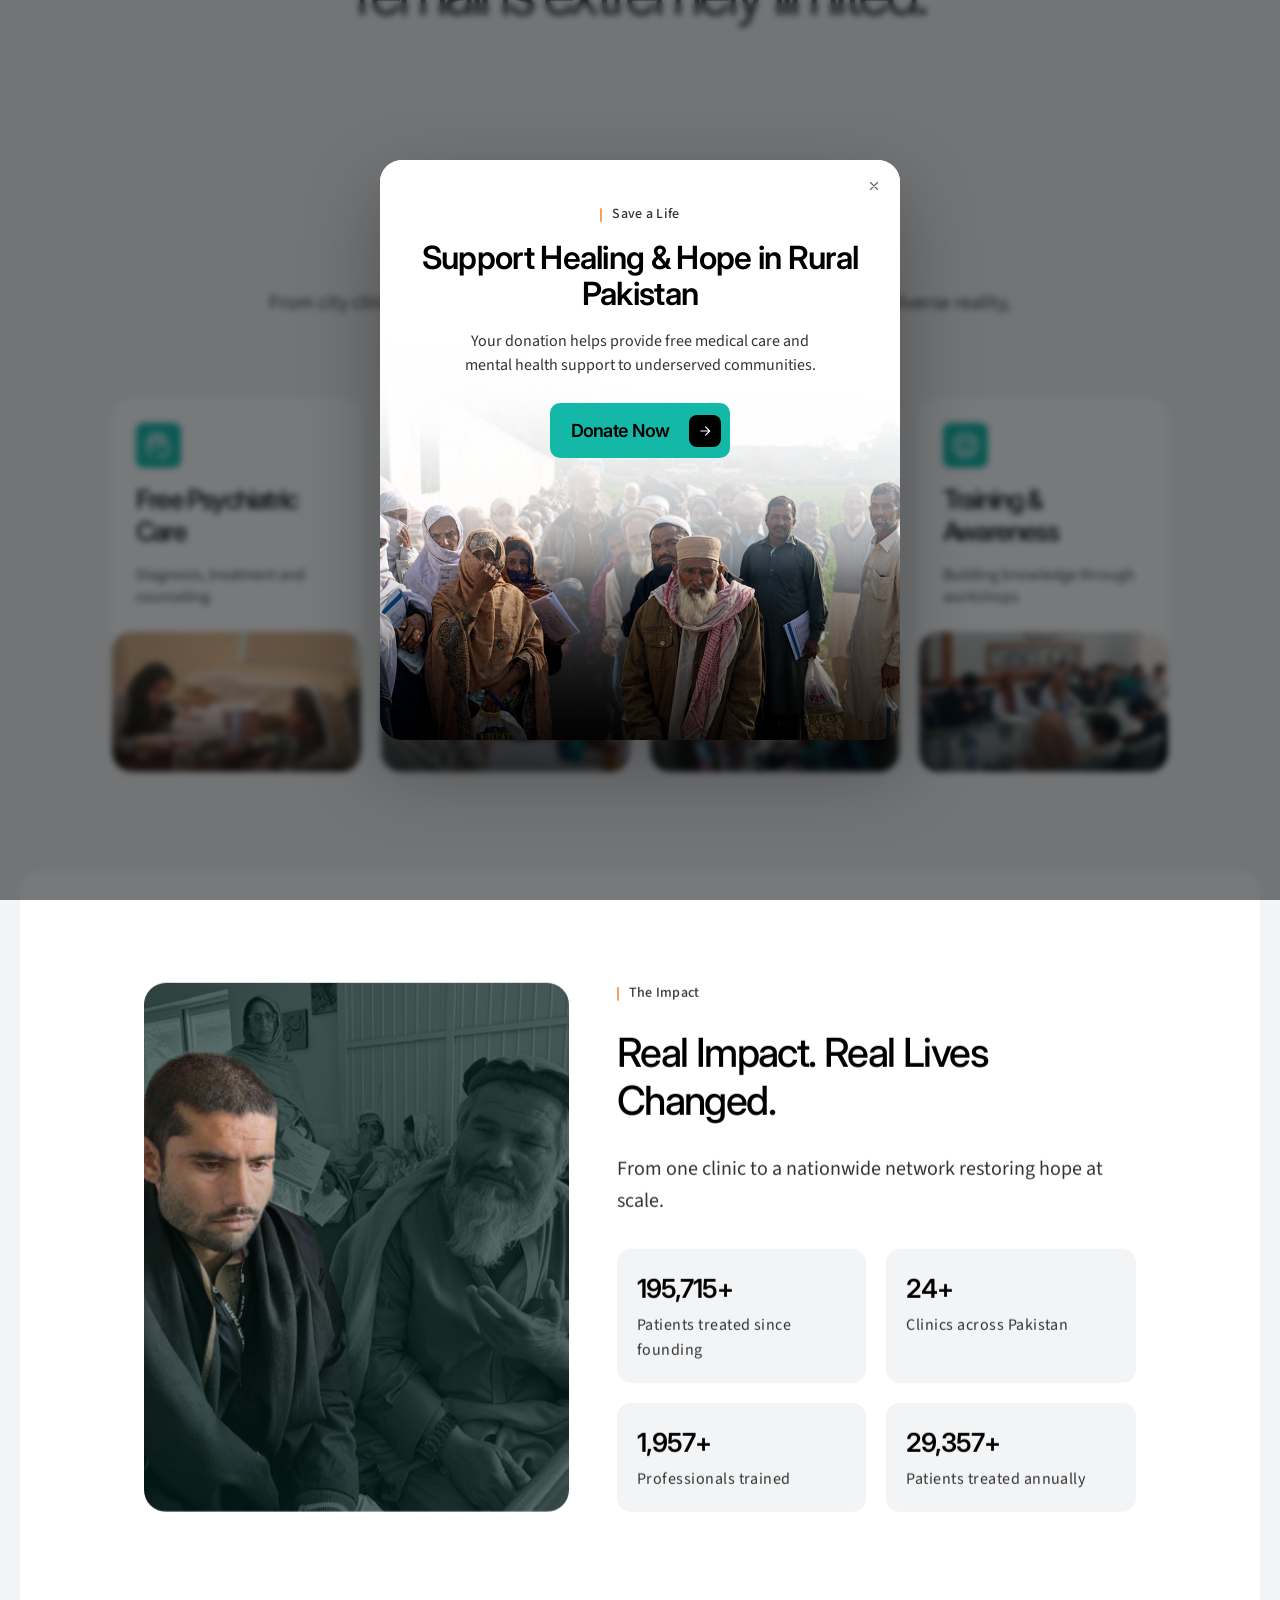
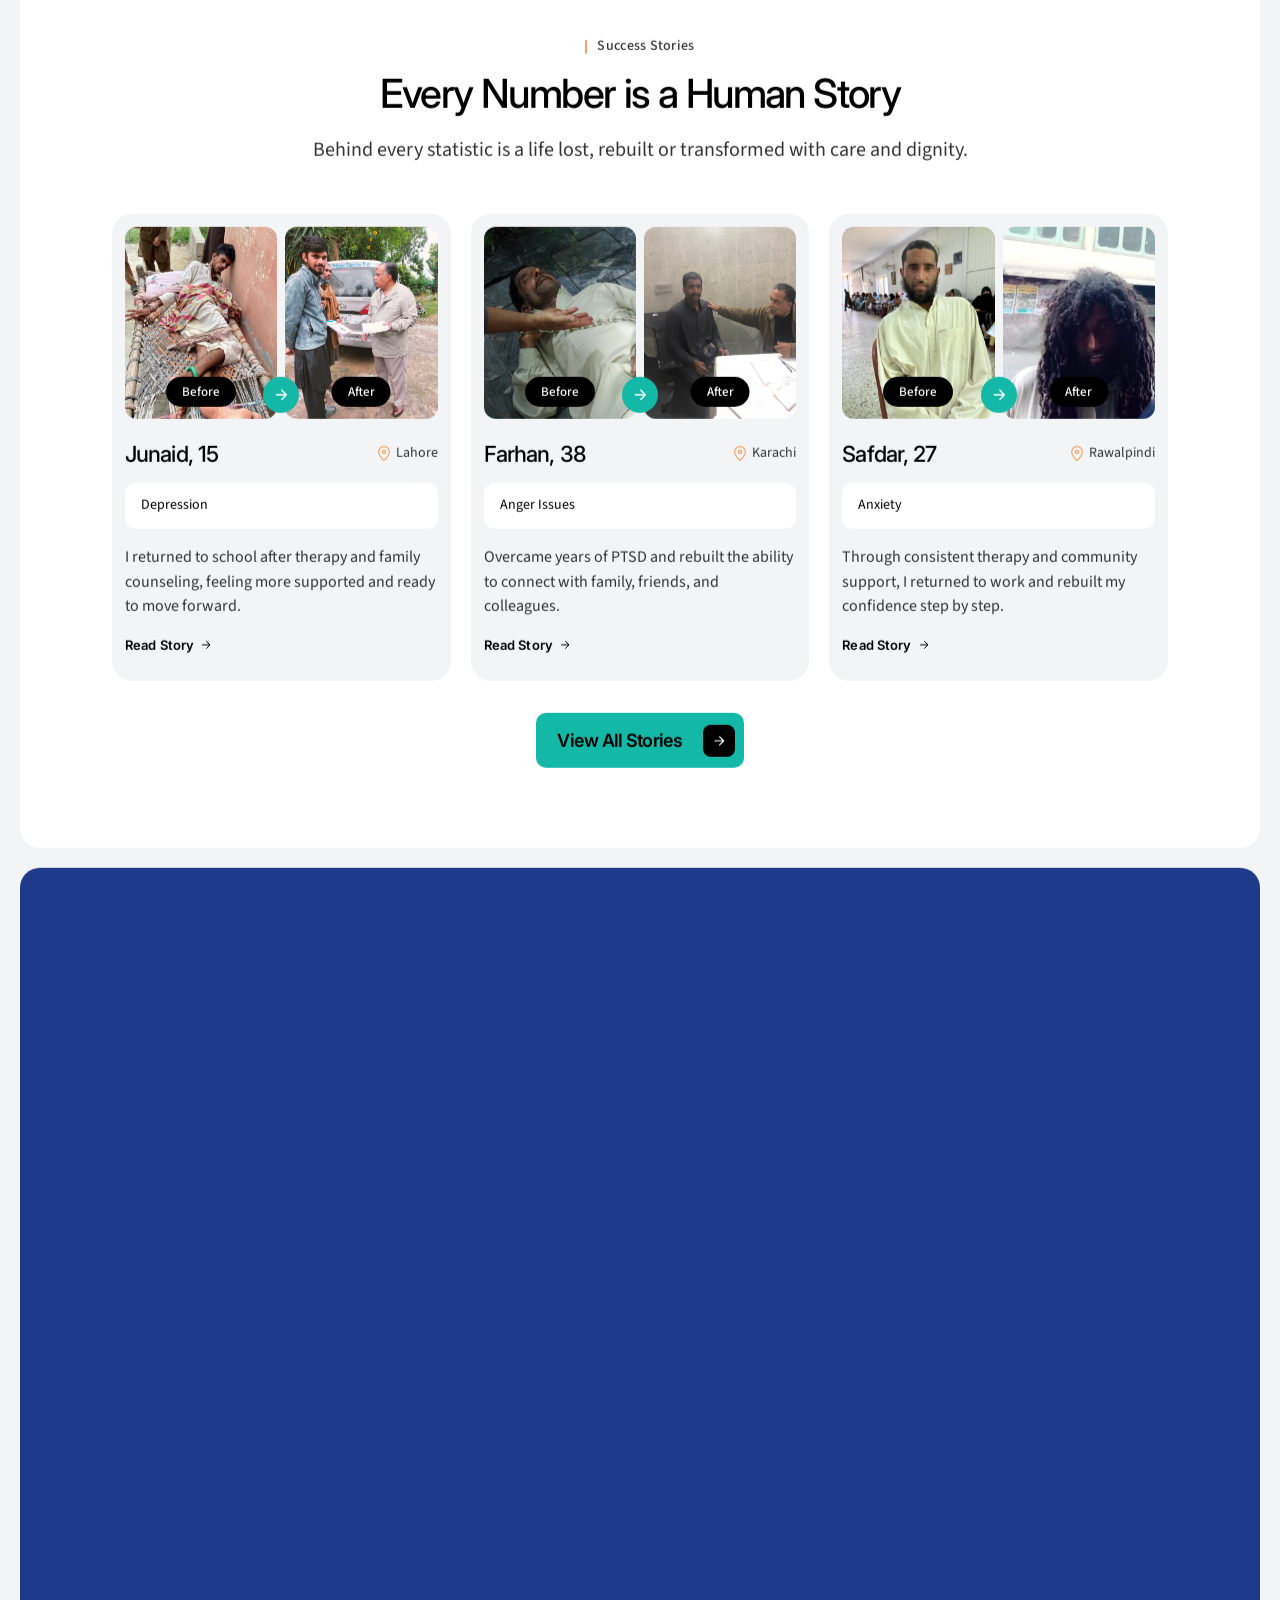
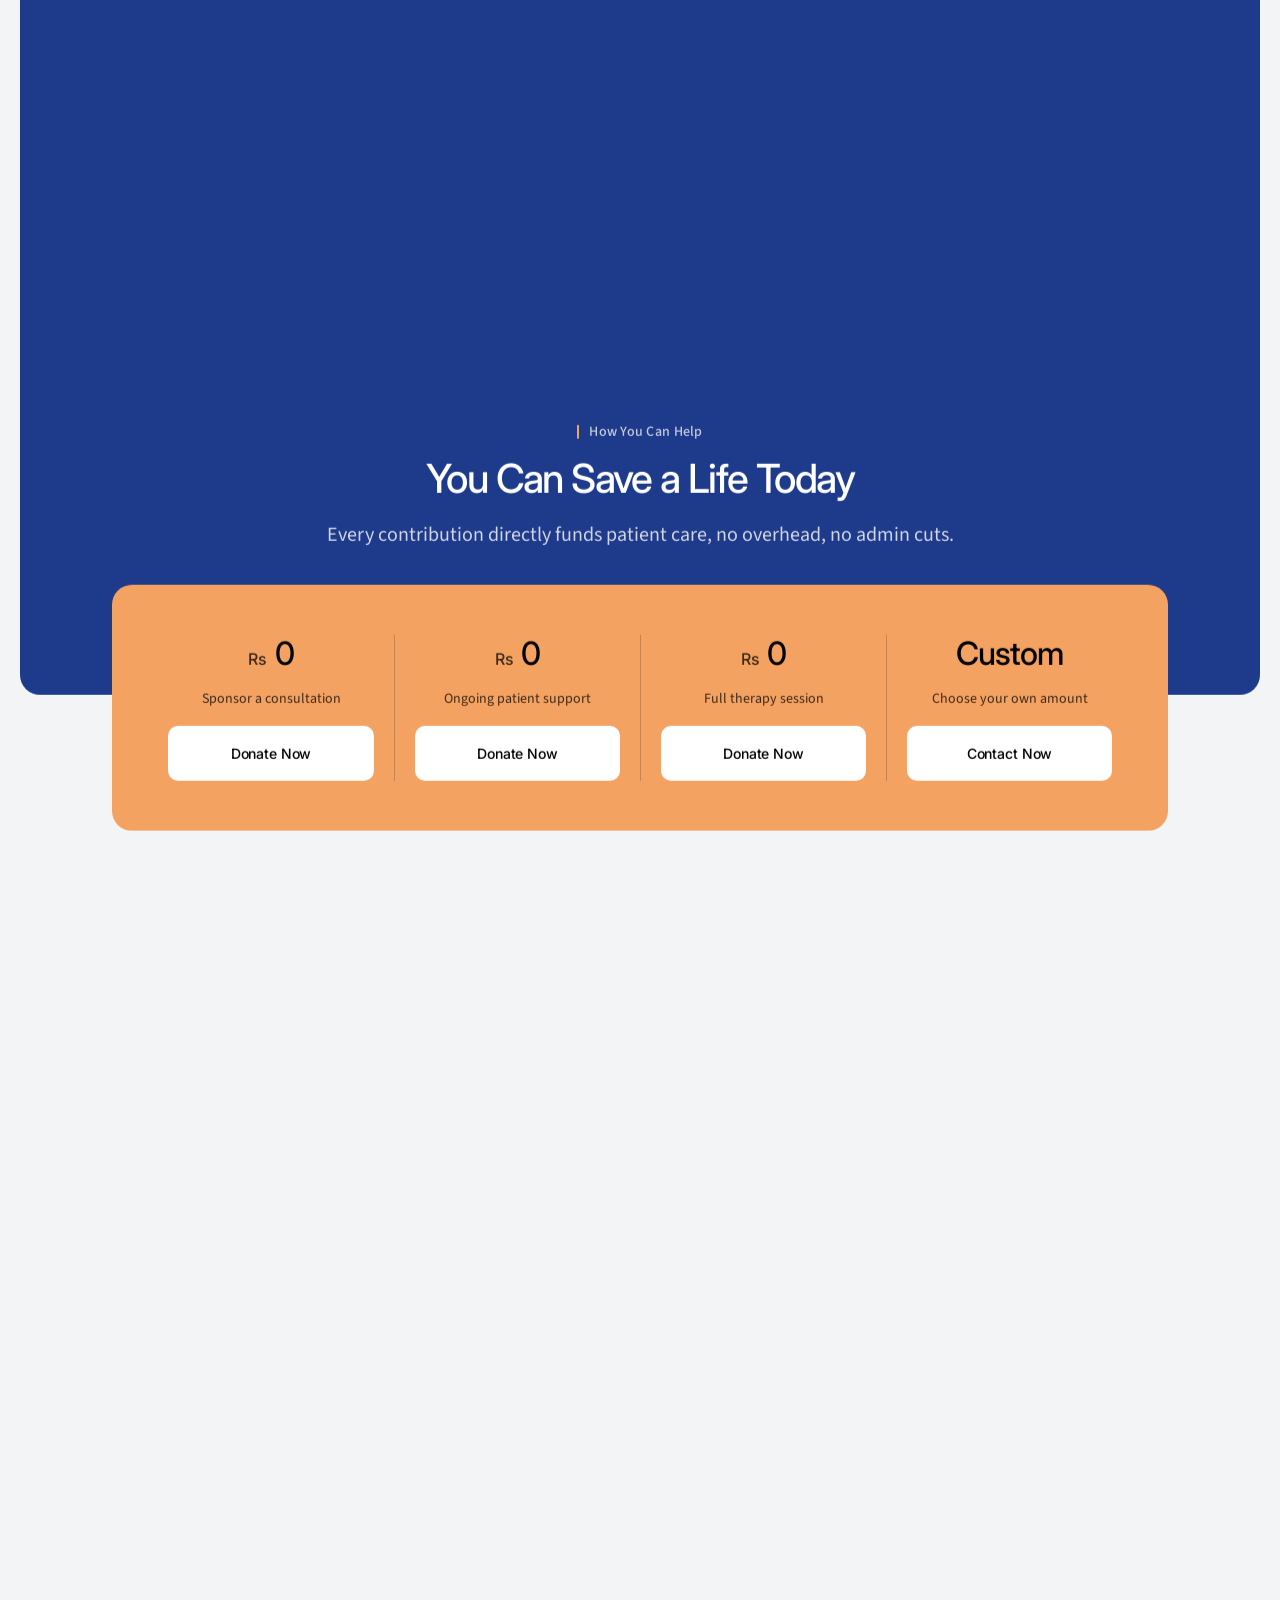
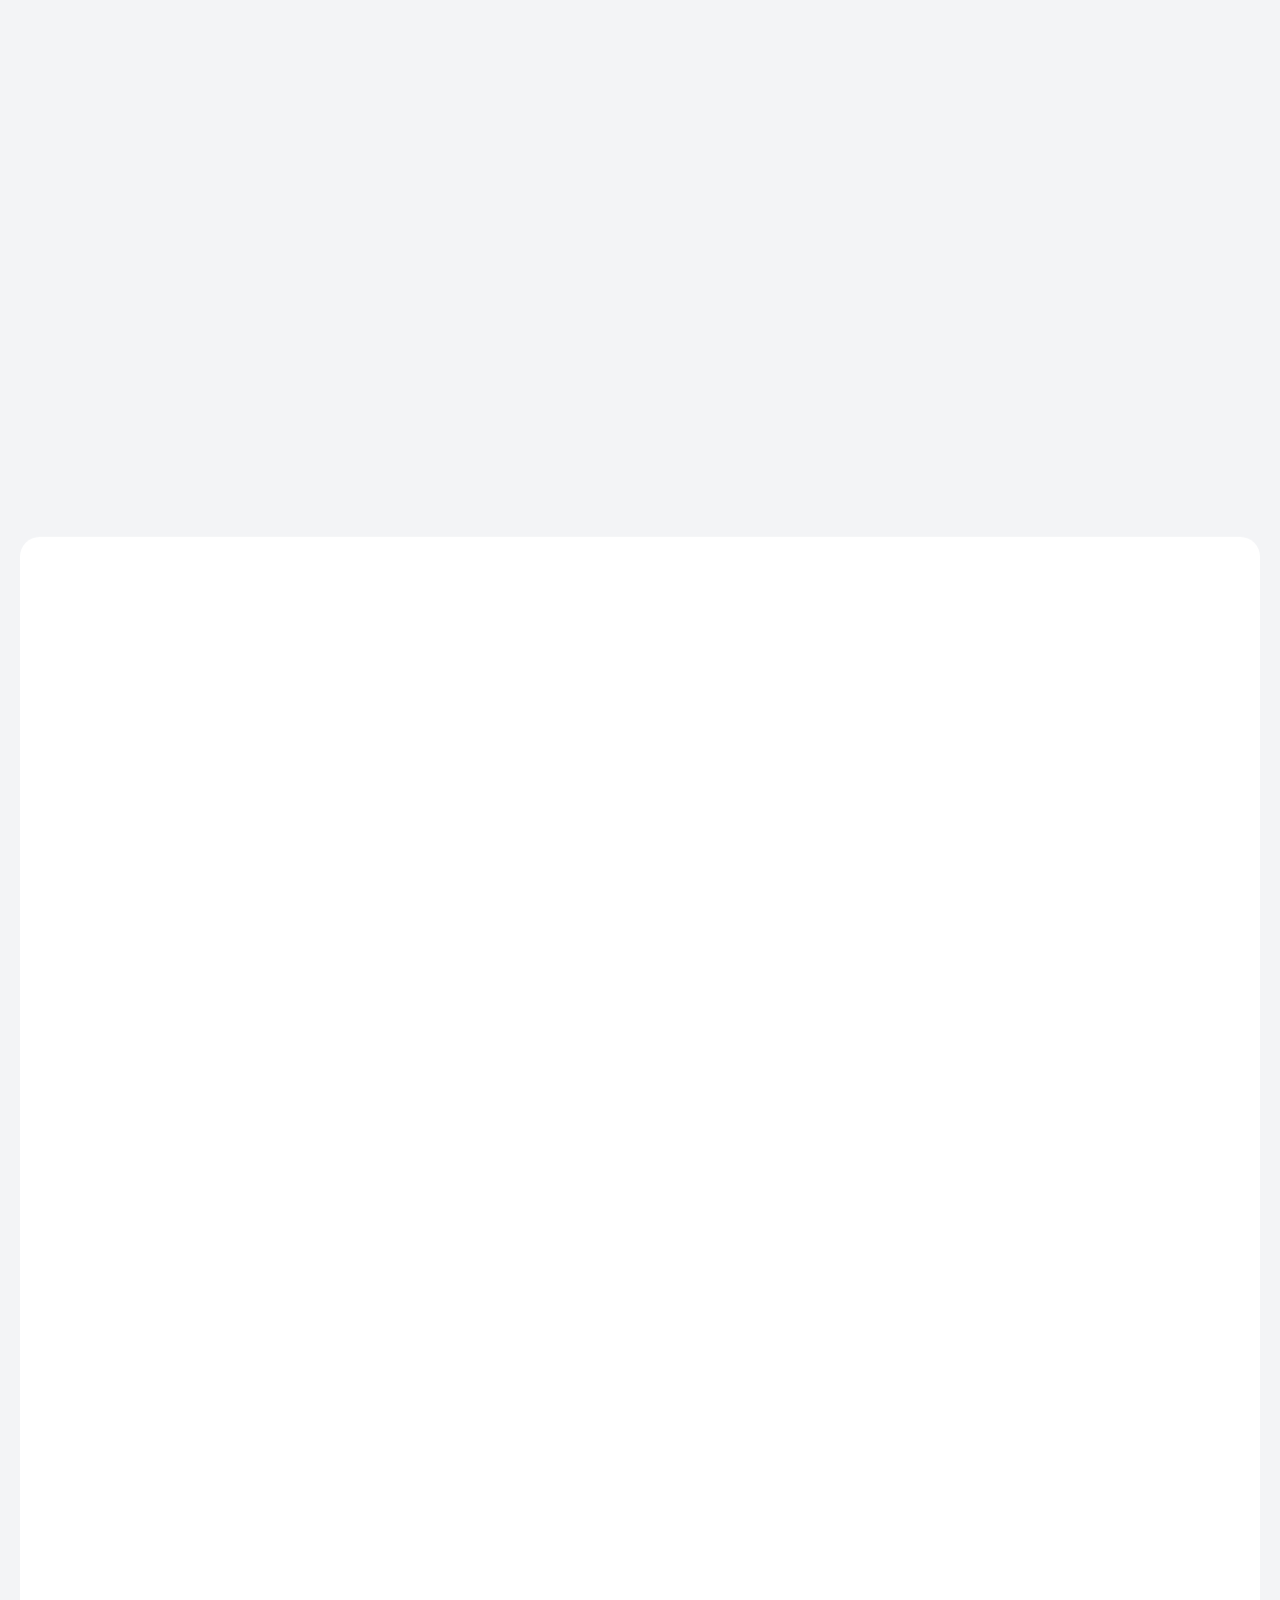
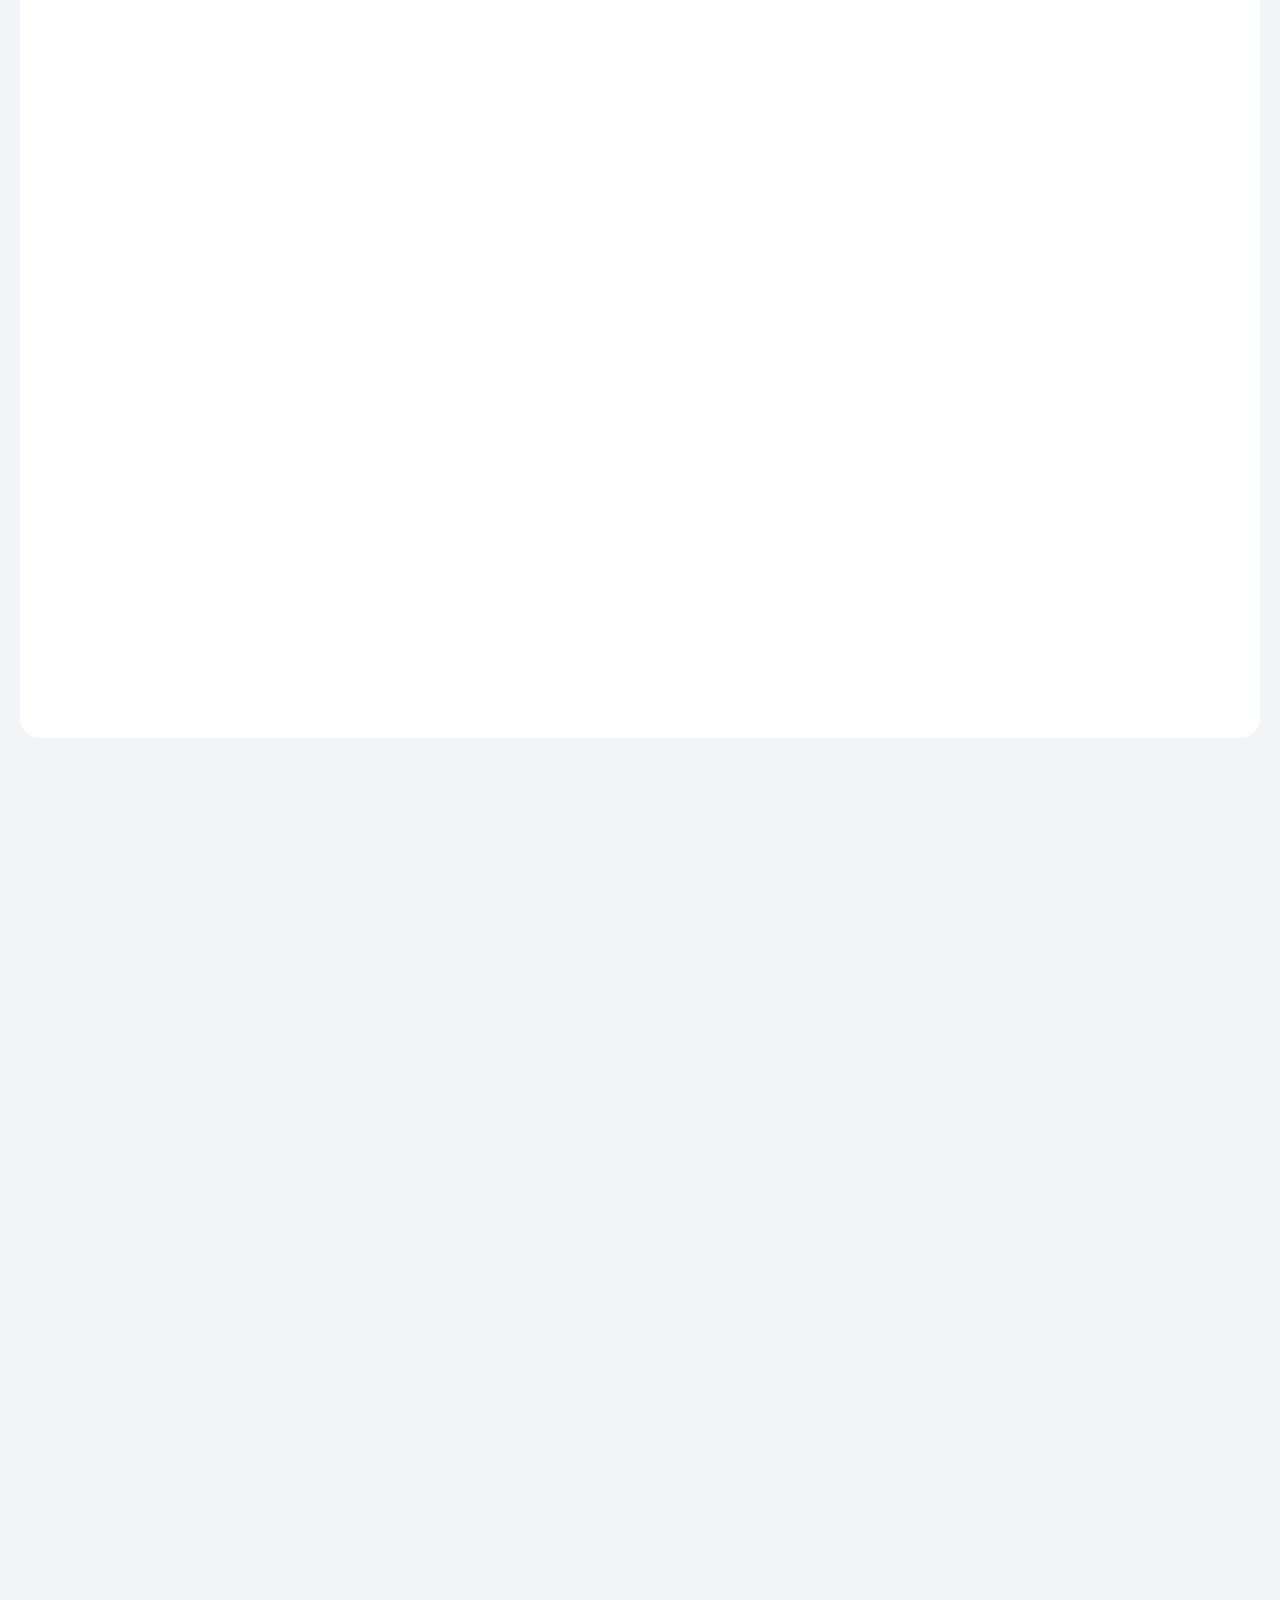
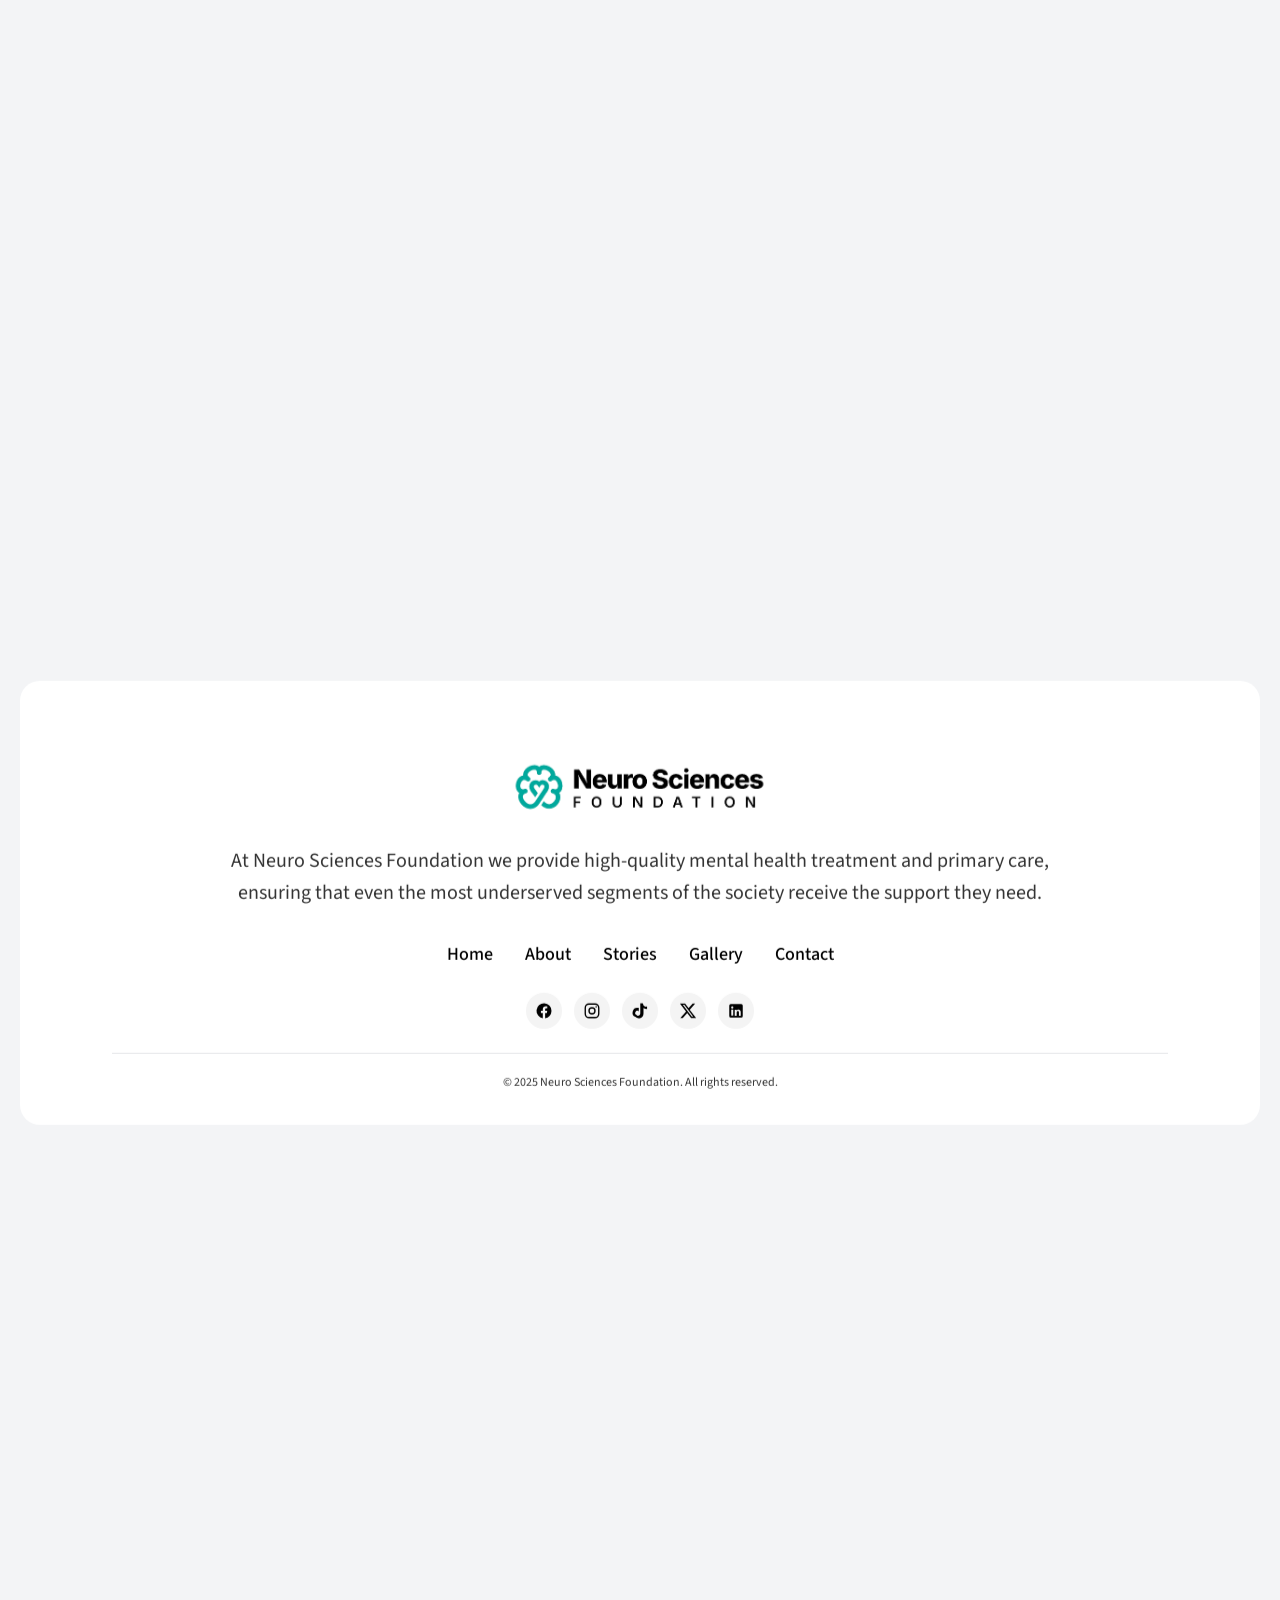
==== commit fd39f945: "Swap 3rd success story before/after images Co-Authored-By: Claude Opus 4.8 (1M context) <noreply@ant" ====
--- a/index.html
+++ b/index.html
@@ -371,11 +371,11 @@
         <article class="story-card">
           <div class="story-card__images">
             <figure class="story-card__before">
-              <img src="Assets%20Home%20page/Success%20Stories%20images/3before.jpeg" alt="">
+              <img src="Assets%20Home%20page/Success%20Stories%20images/3after.jpeg" alt="">
               <figcaption>Before</figcaption>
             </figure>
             <figure class="story-card__after">
-              <img src="Assets%20Home%20page/Success%20Stories%20images/3after.jpeg" alt="">
+              <img src="Assets%20Home%20page/Success%20Stories%20images/3before.jpeg" alt="">
               <figcaption>After</figcaption>
             </figure>
             <span class="story-card__arrow" aria-hidden="true">
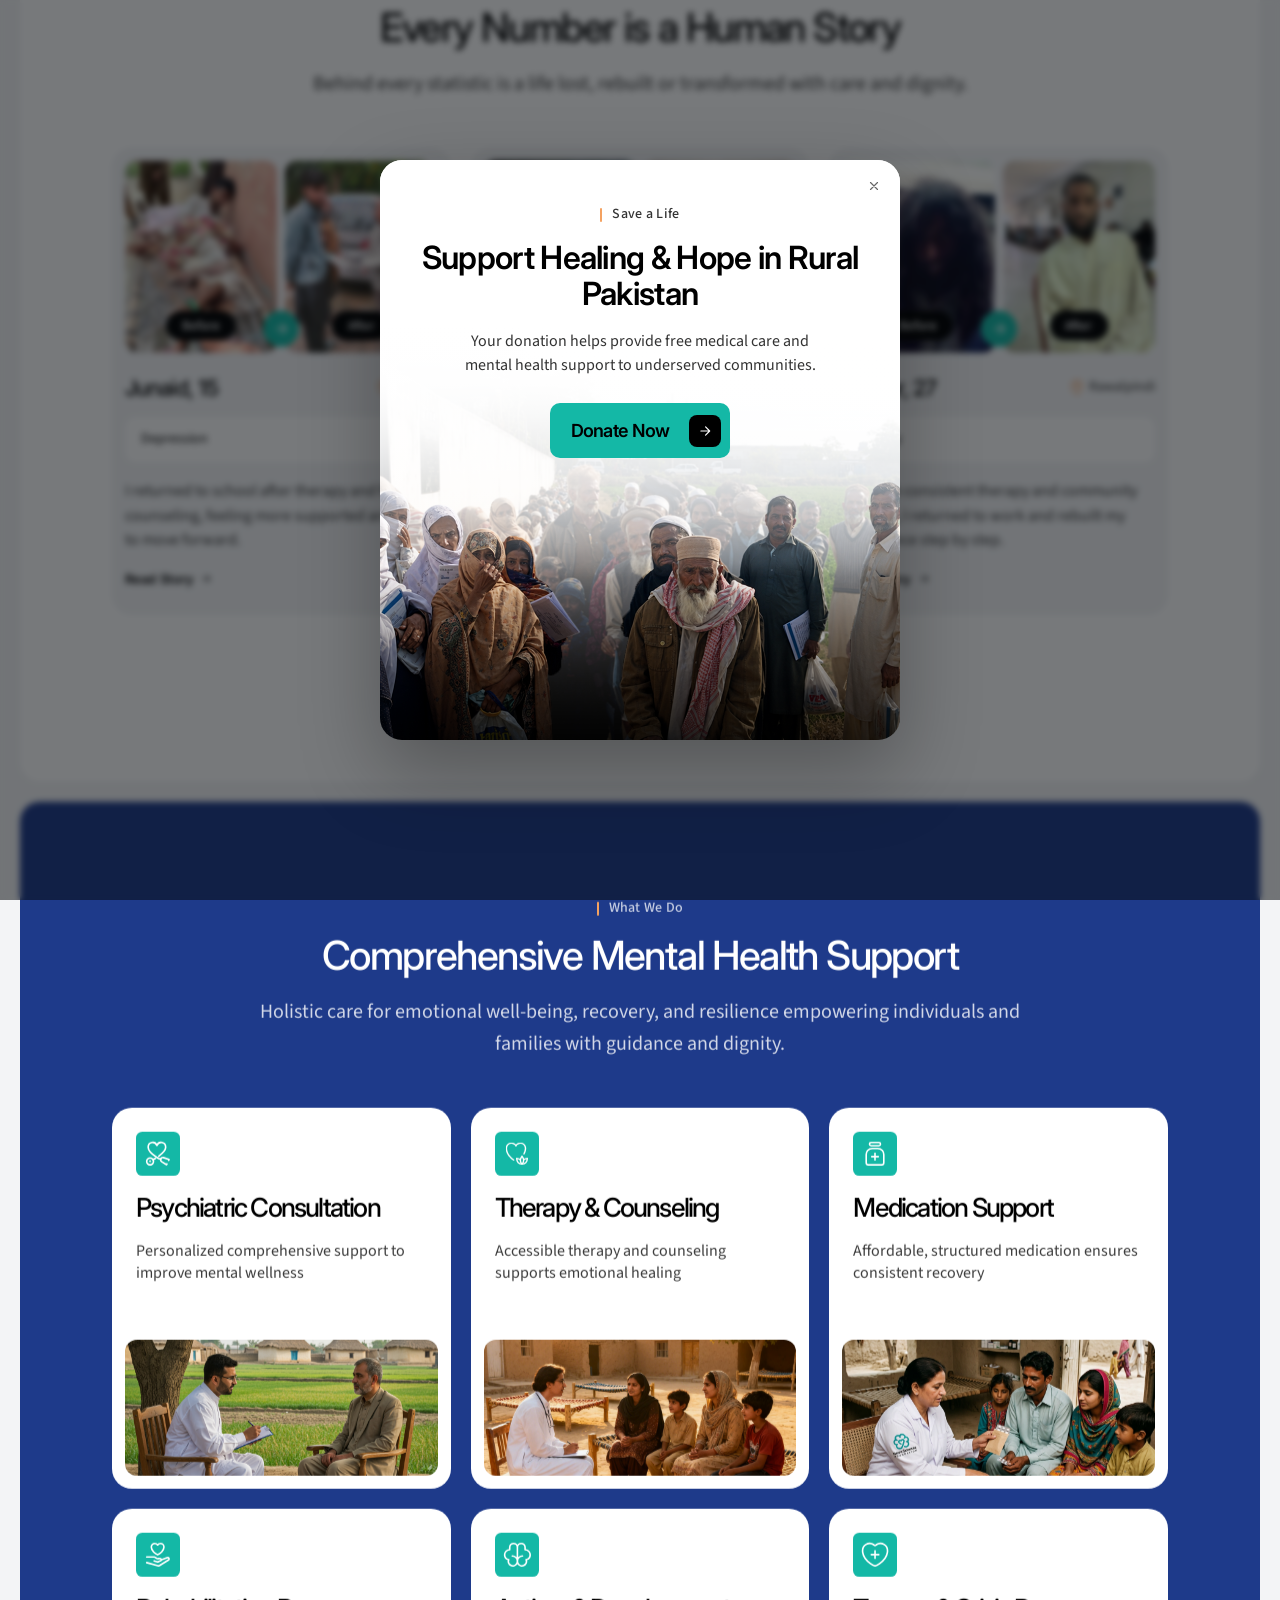
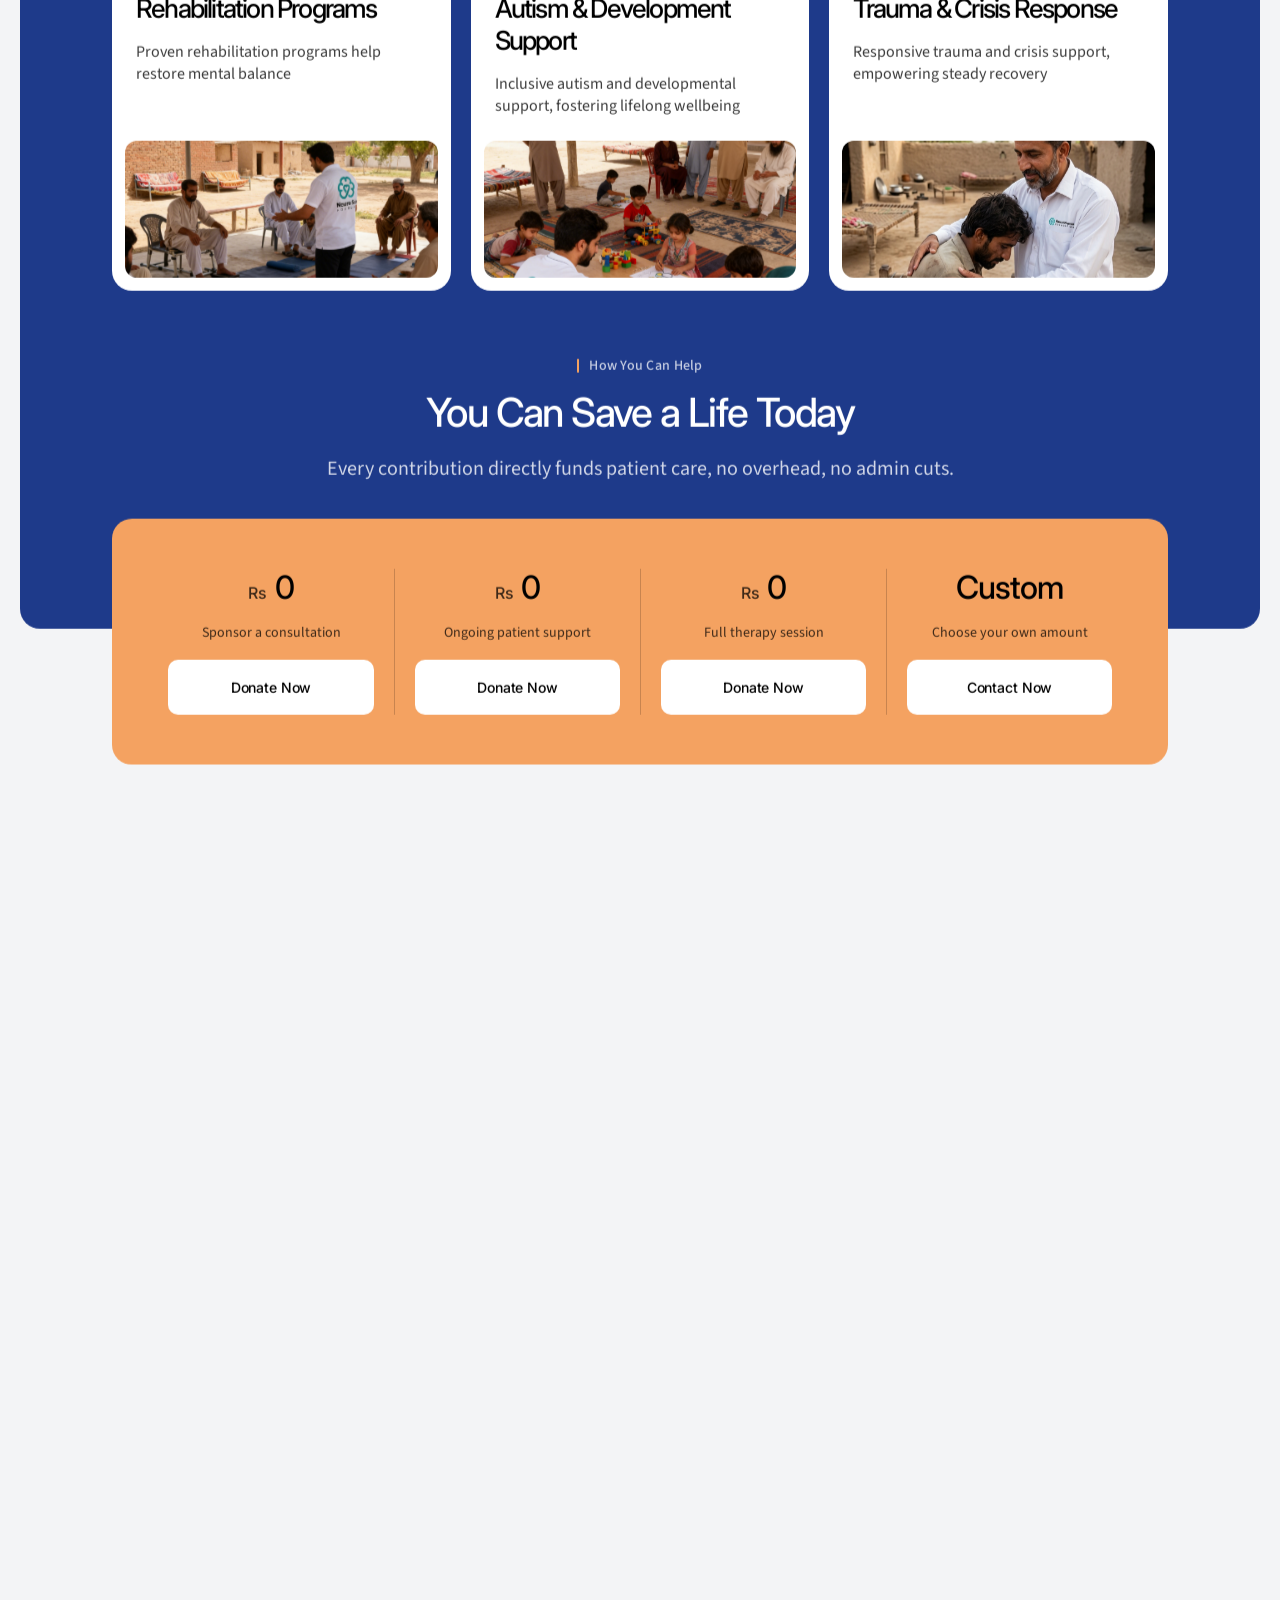
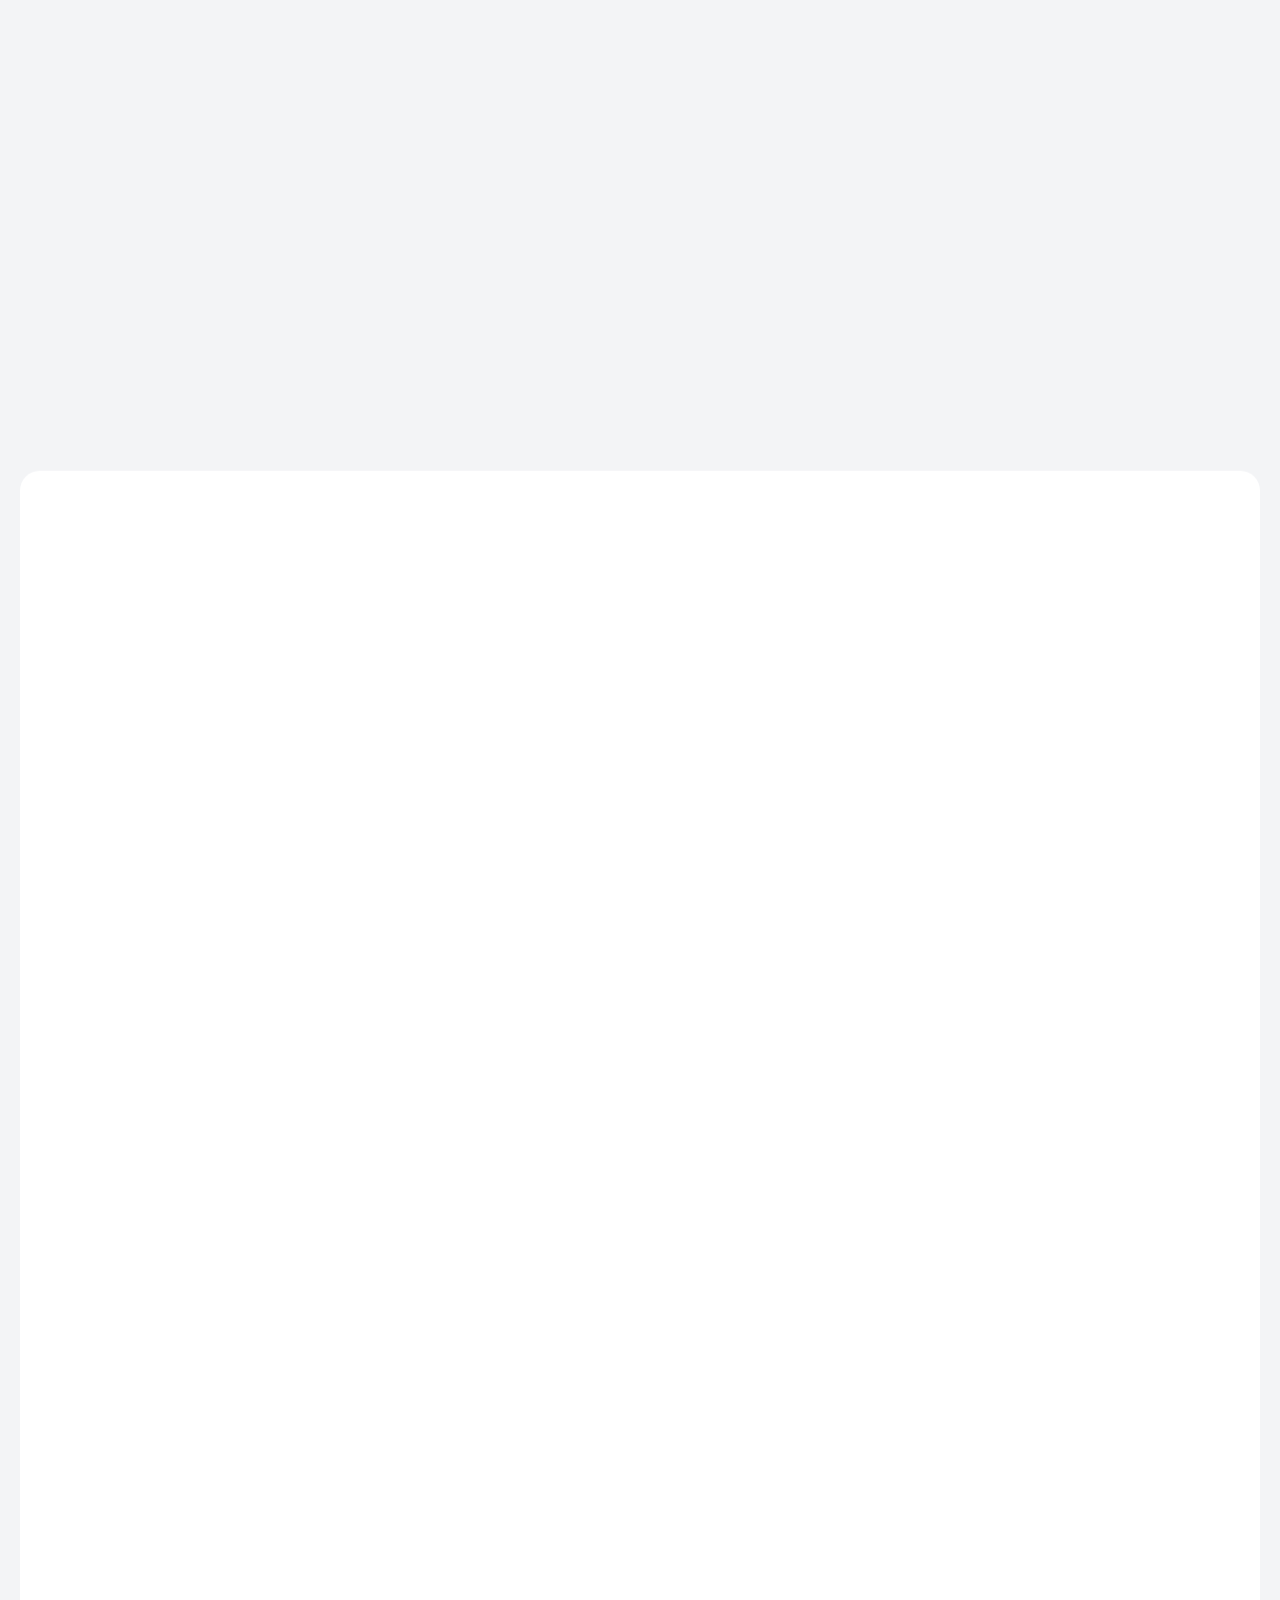
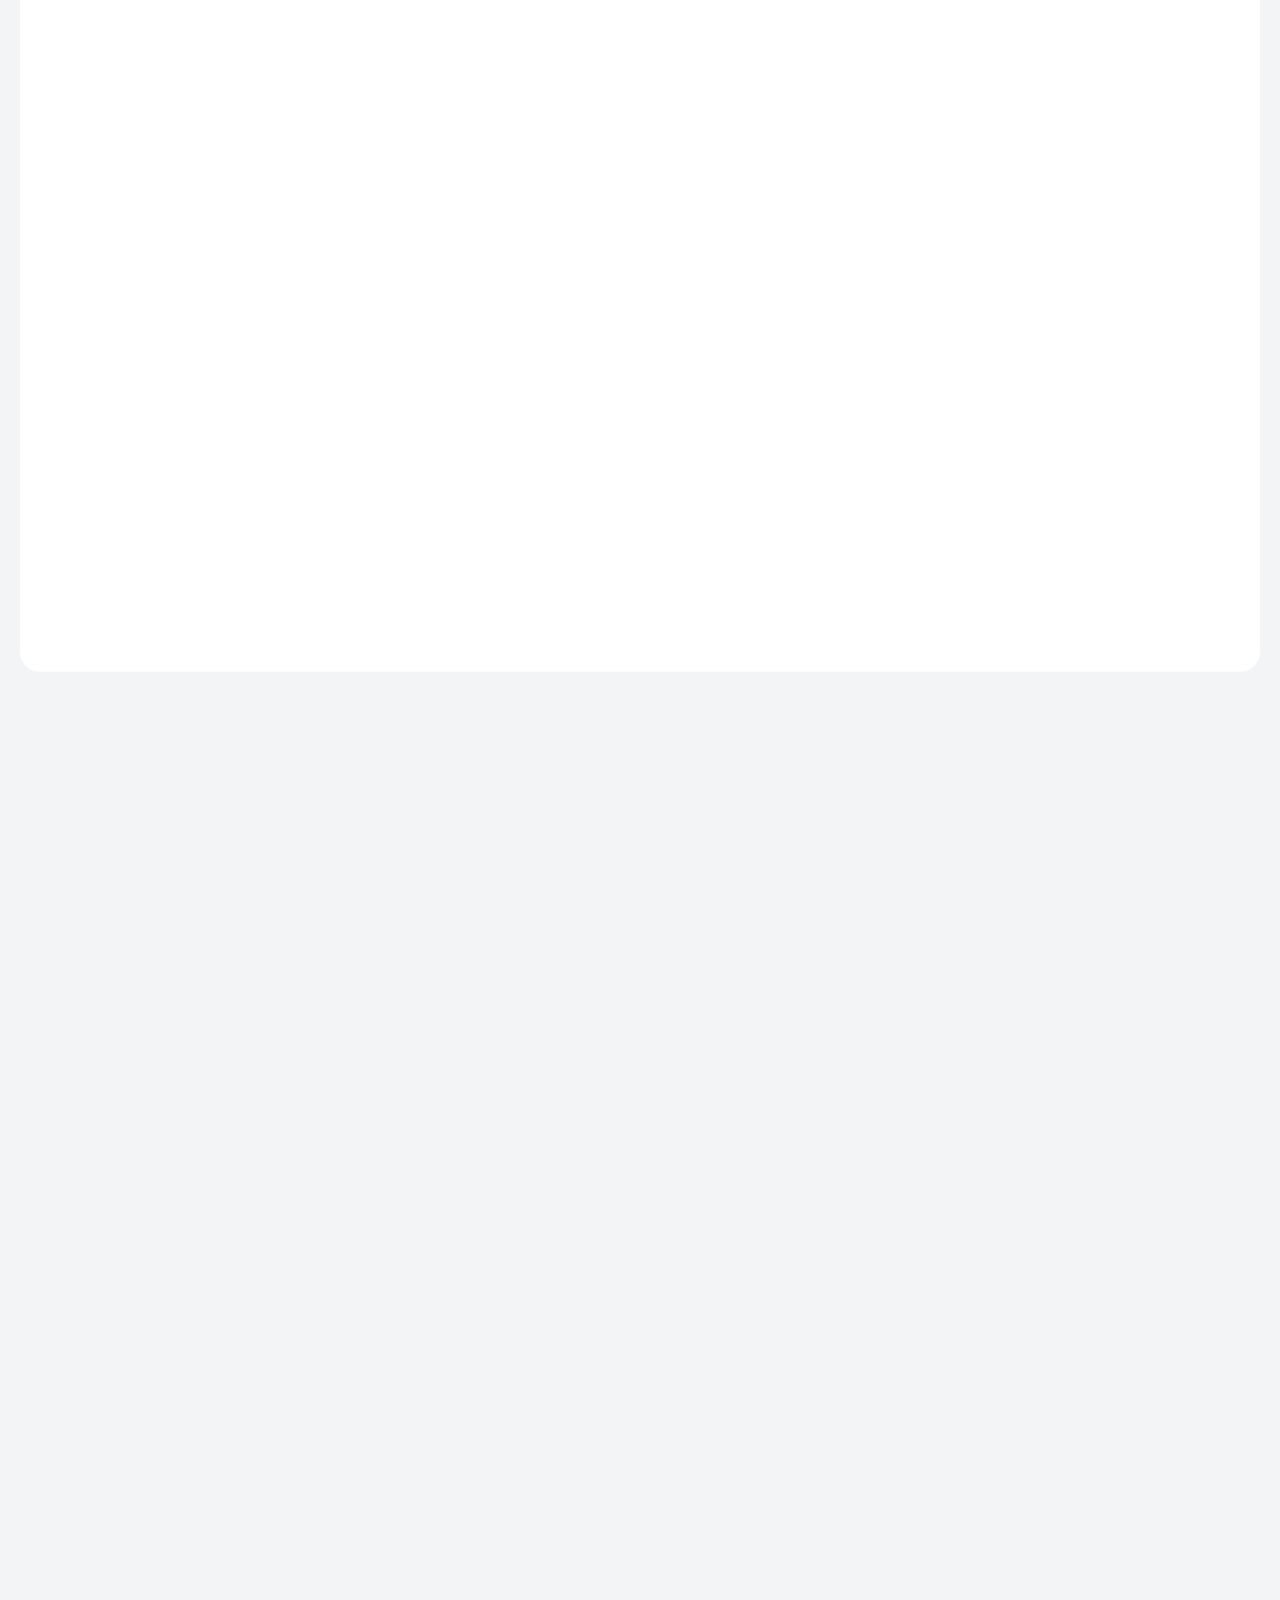
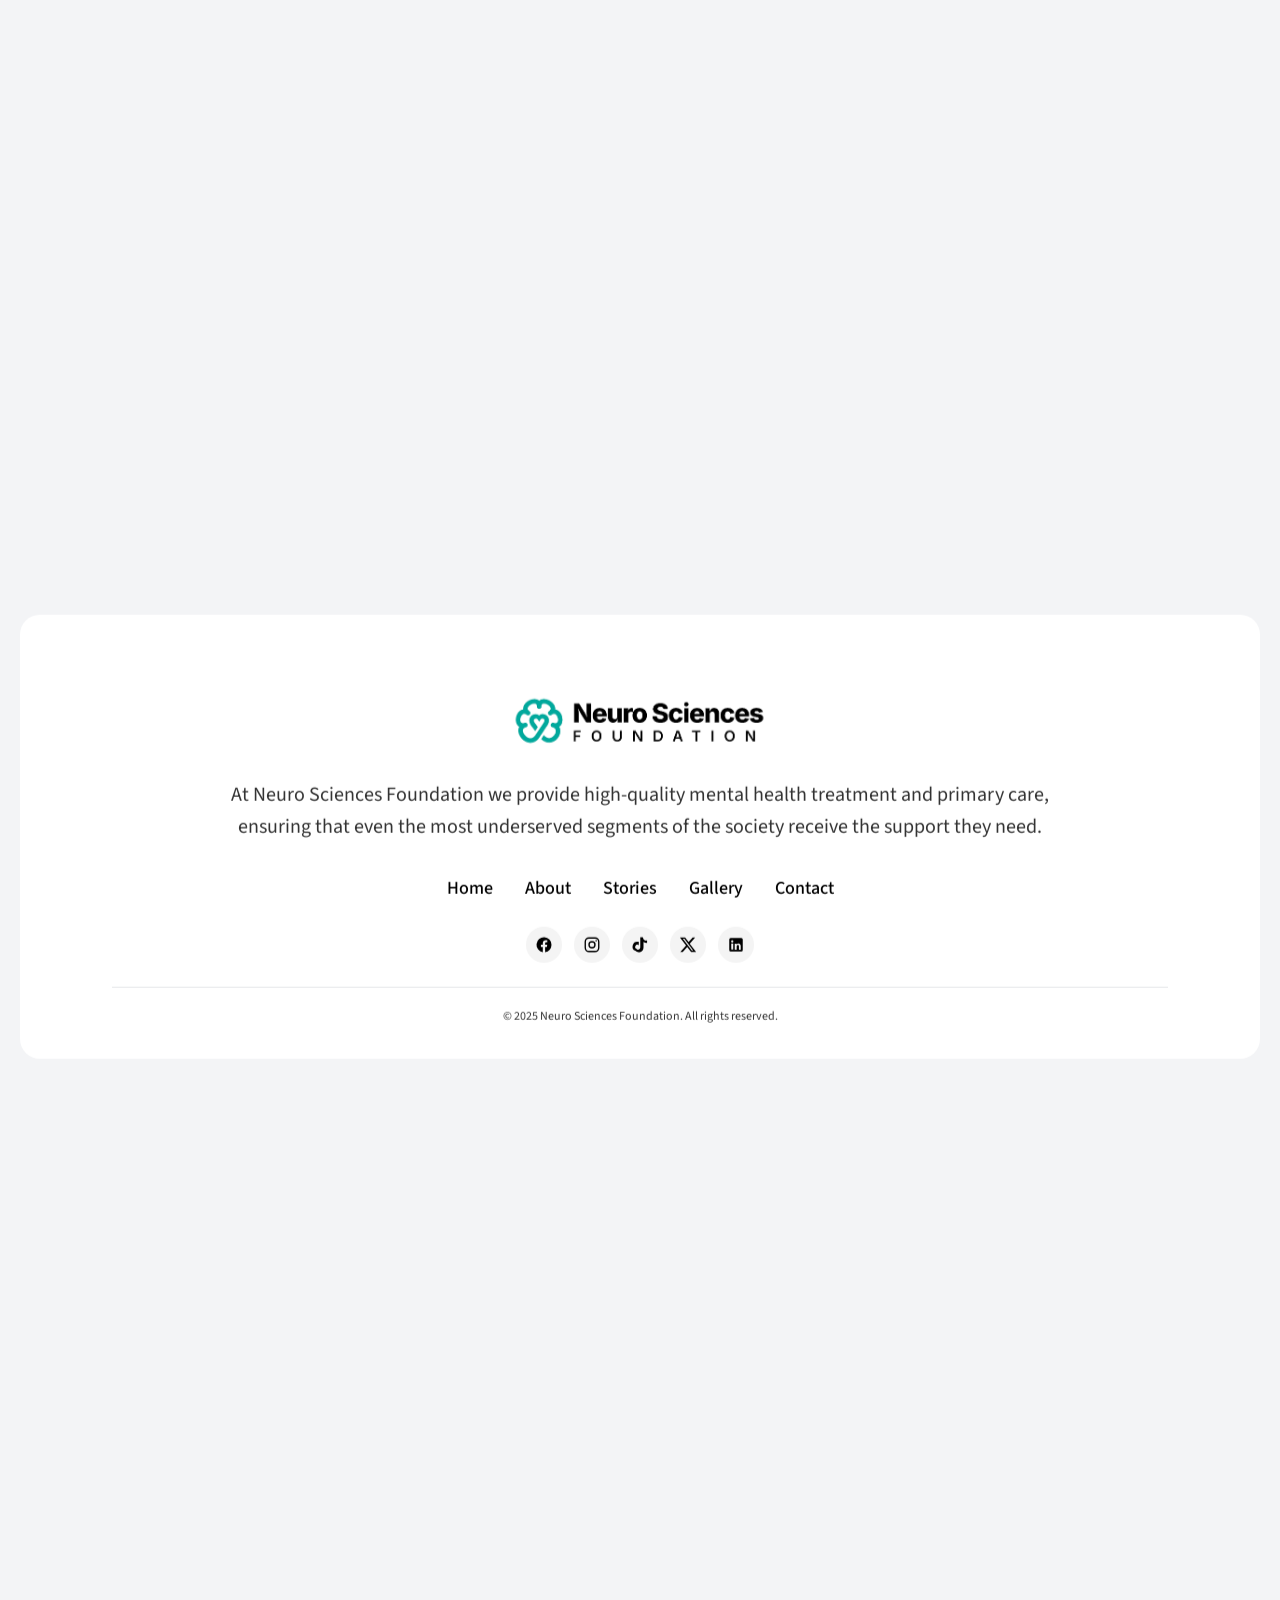
==== commit 4664598a: "Restore natural before/after mapping for 3rd success story; update images Co-Authored-By: Claude Opu" ====
--- a/index.html
+++ b/index.html
@@ -371,11 +371,11 @@
         <article class="story-card">
           <div class="story-card__images">
             <figure class="story-card__before">
-              <img src="Assets%20Home%20page/Success%20Stories%20images/3after.jpeg" alt="">
+              <img src="Assets%20Home%20page/Success%20Stories%20images/3before.jpeg" alt="">
               <figcaption>Before</figcaption>
             </figure>
             <figure class="story-card__after">
-              <img src="Assets%20Home%20page/Success%20Stories%20images/3before.jpeg" alt="">
+              <img src="Assets%20Home%20page/Success%20Stories%20images/3after.jpeg" alt="">
               <figcaption>After</figcaption>
             </figure>
             <span class="story-card__arrow" aria-hidden="true">
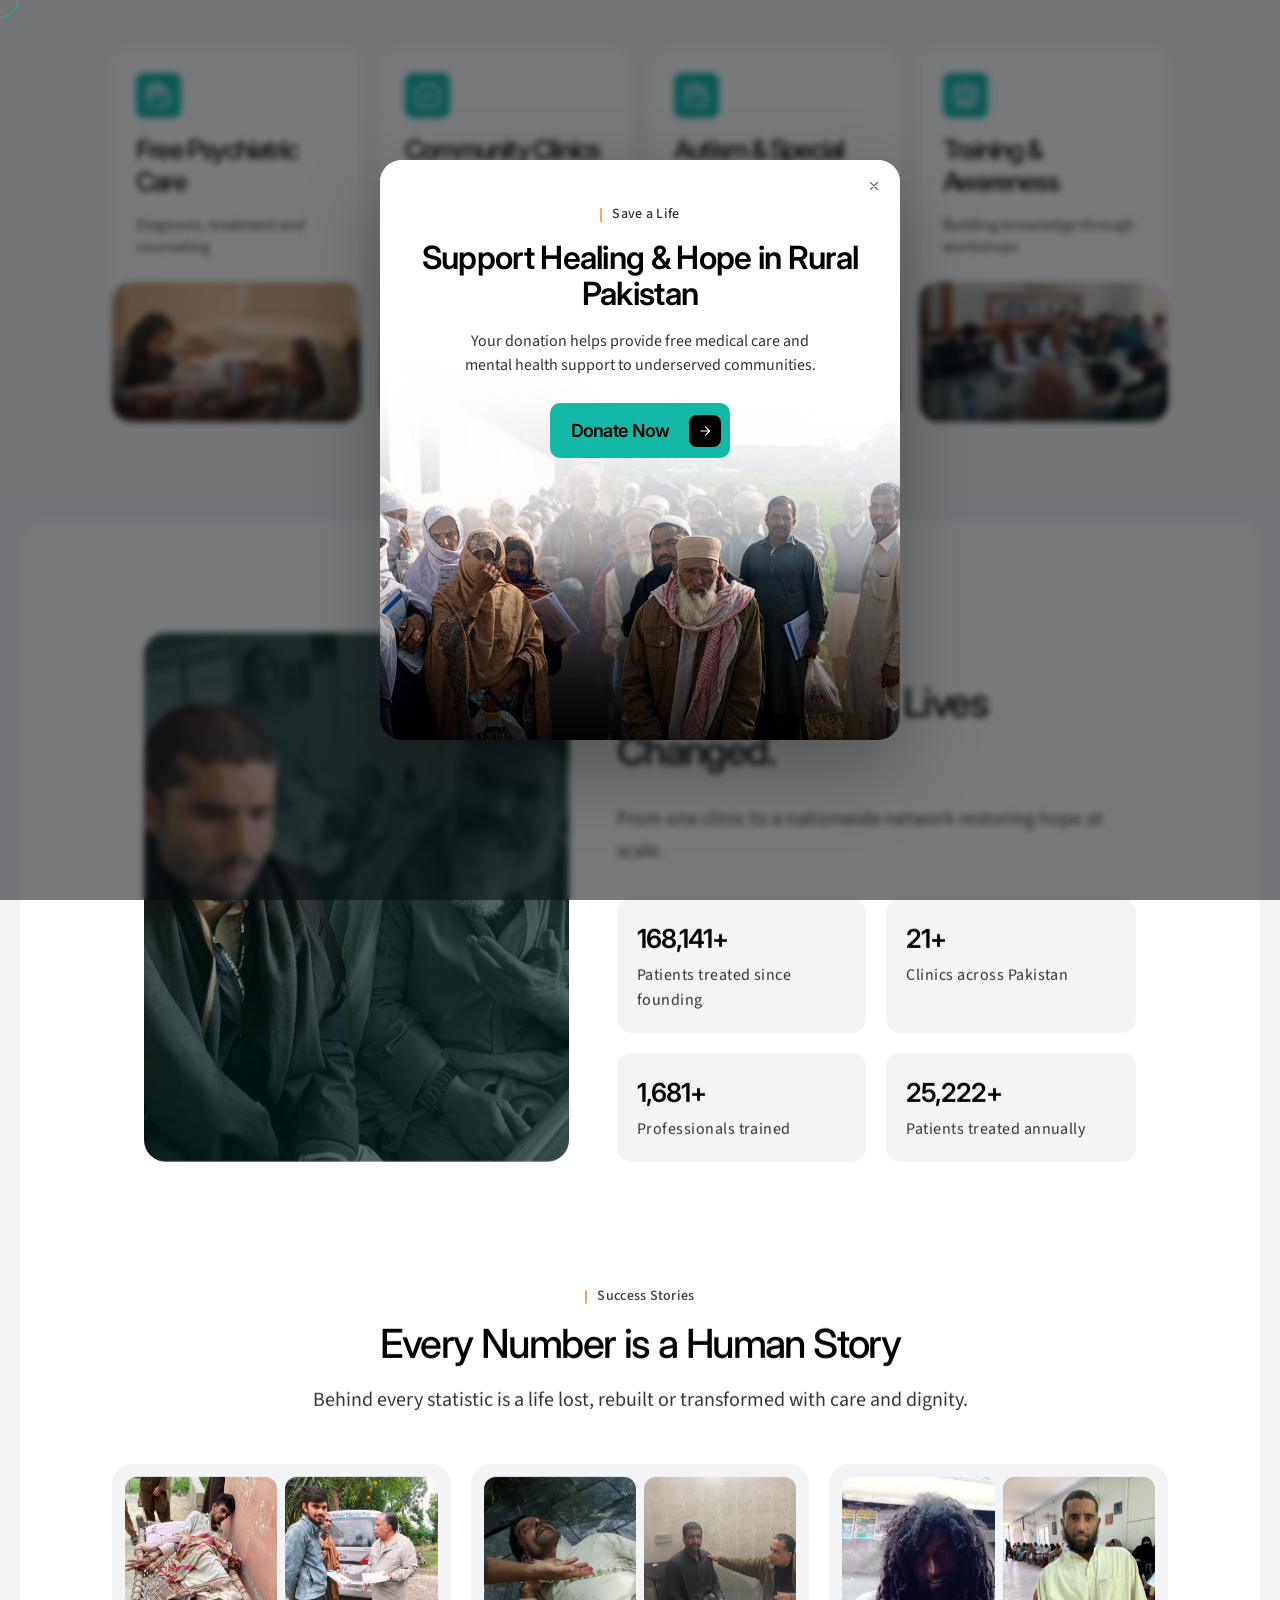
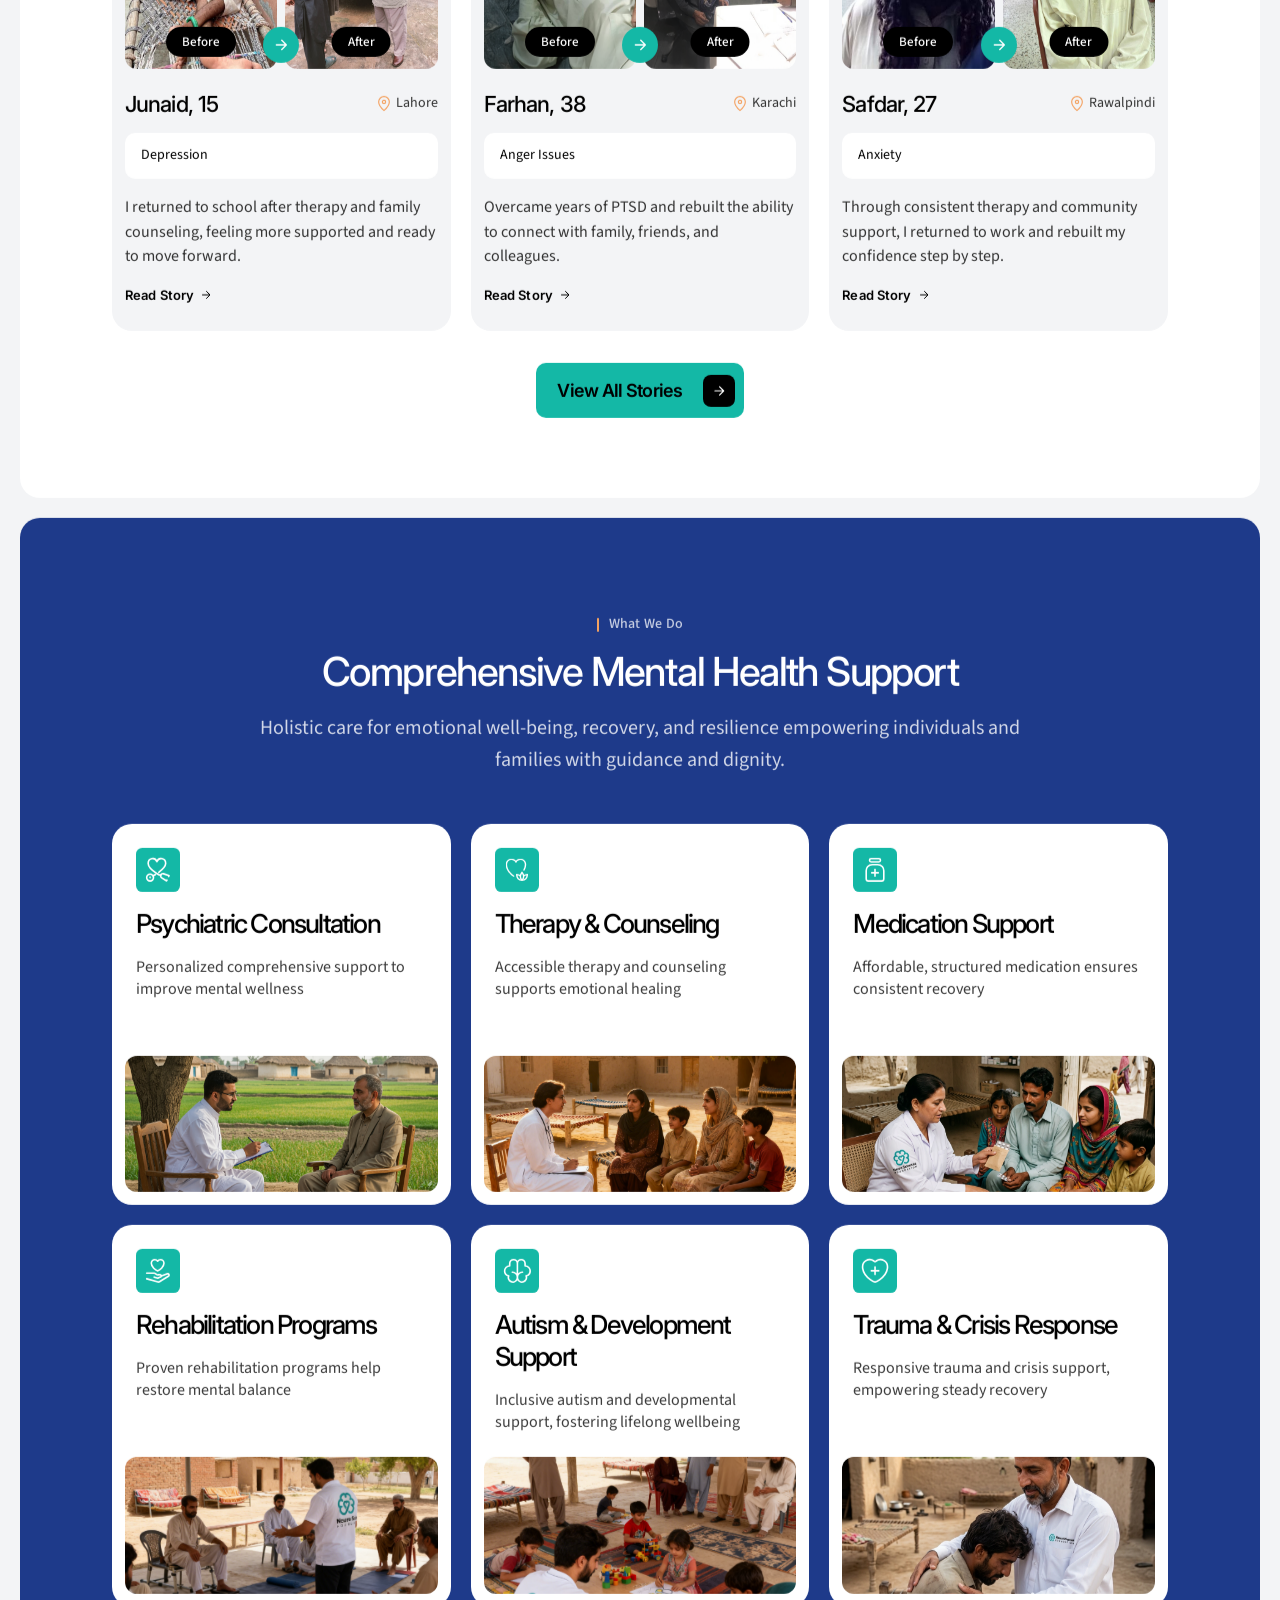
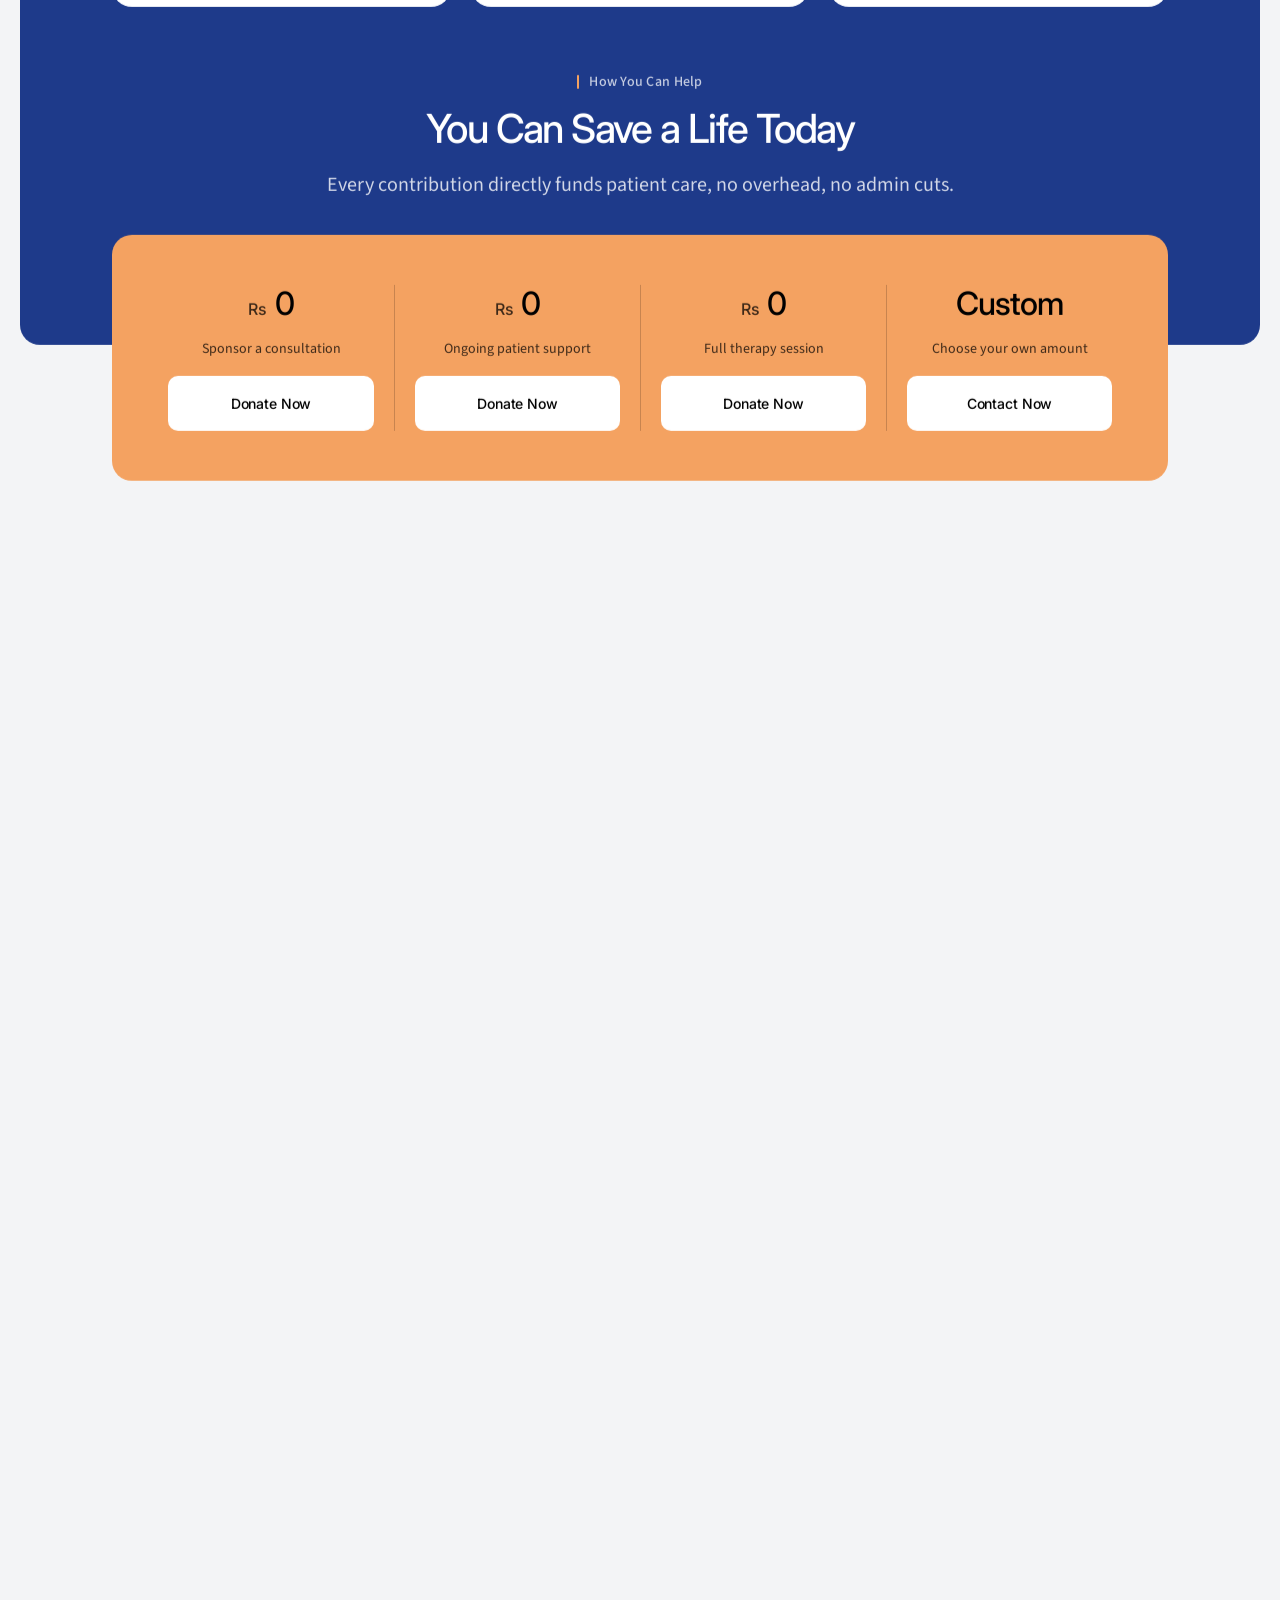
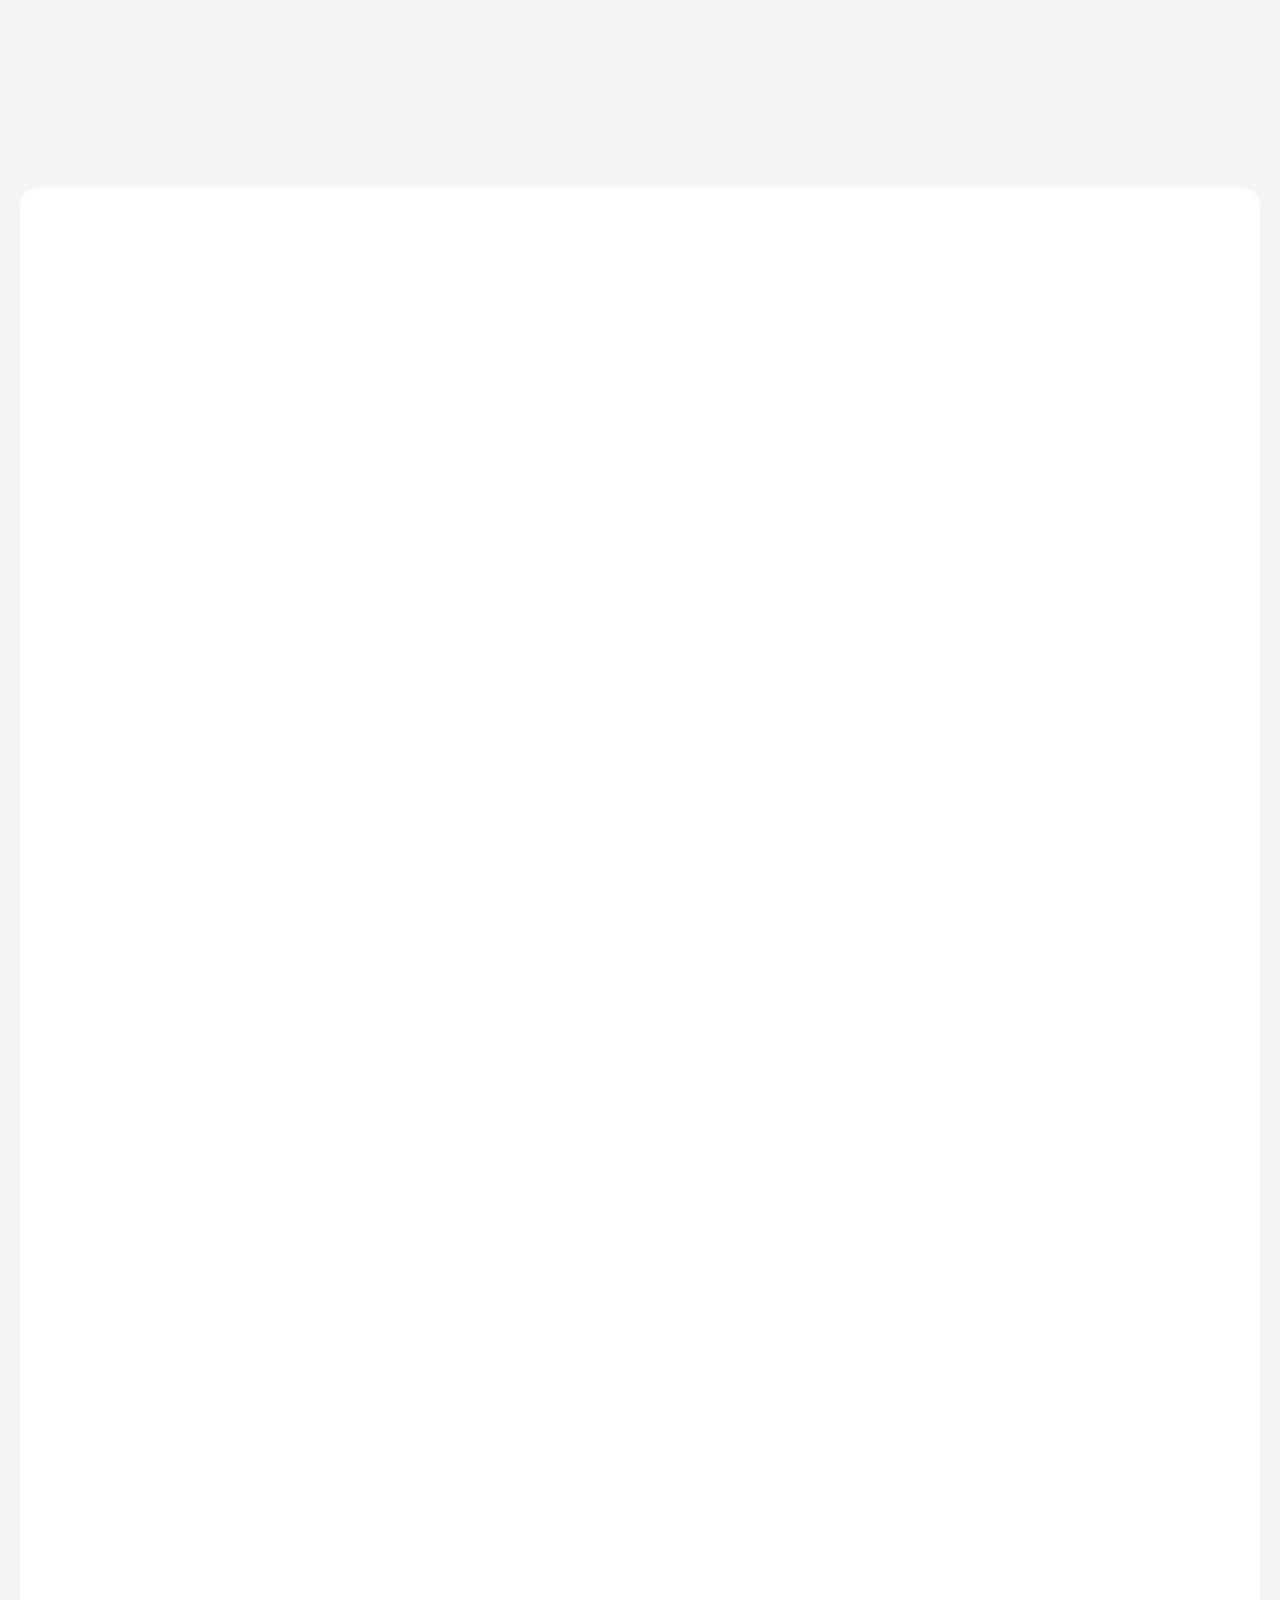
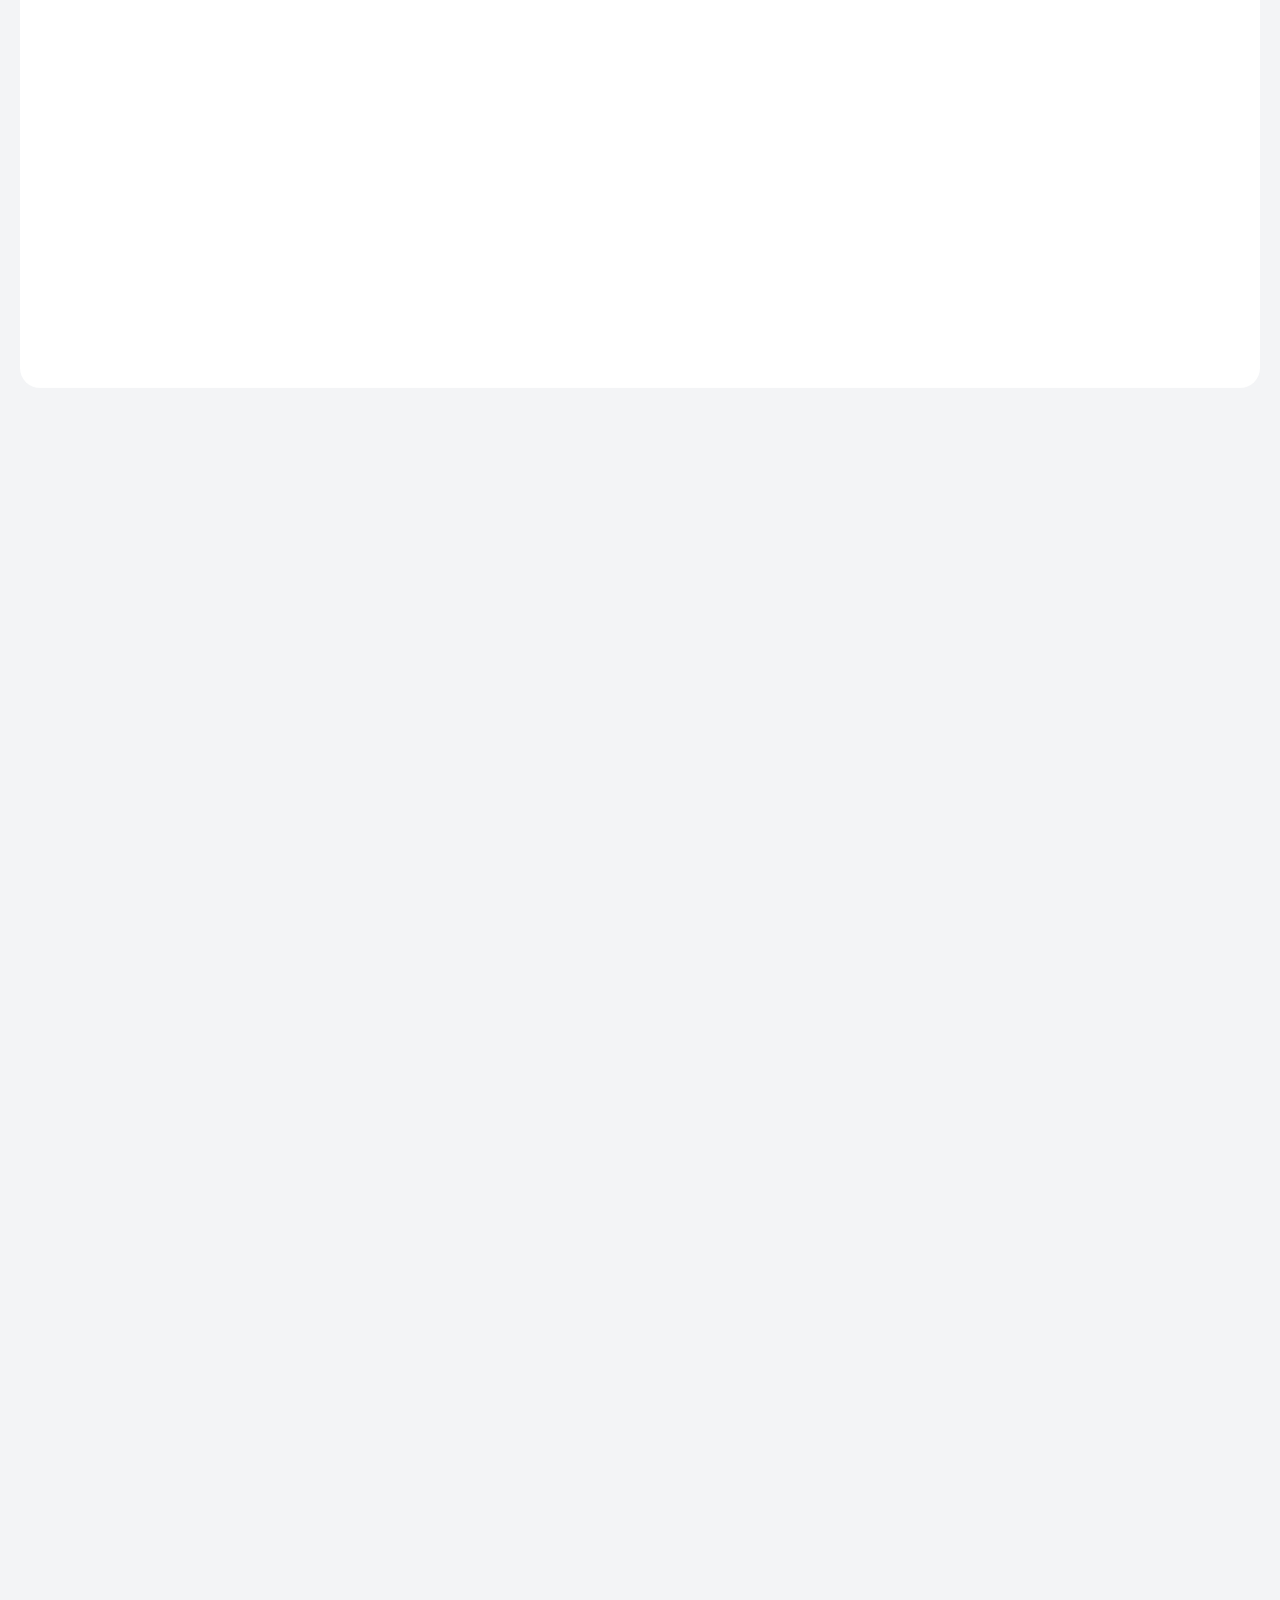
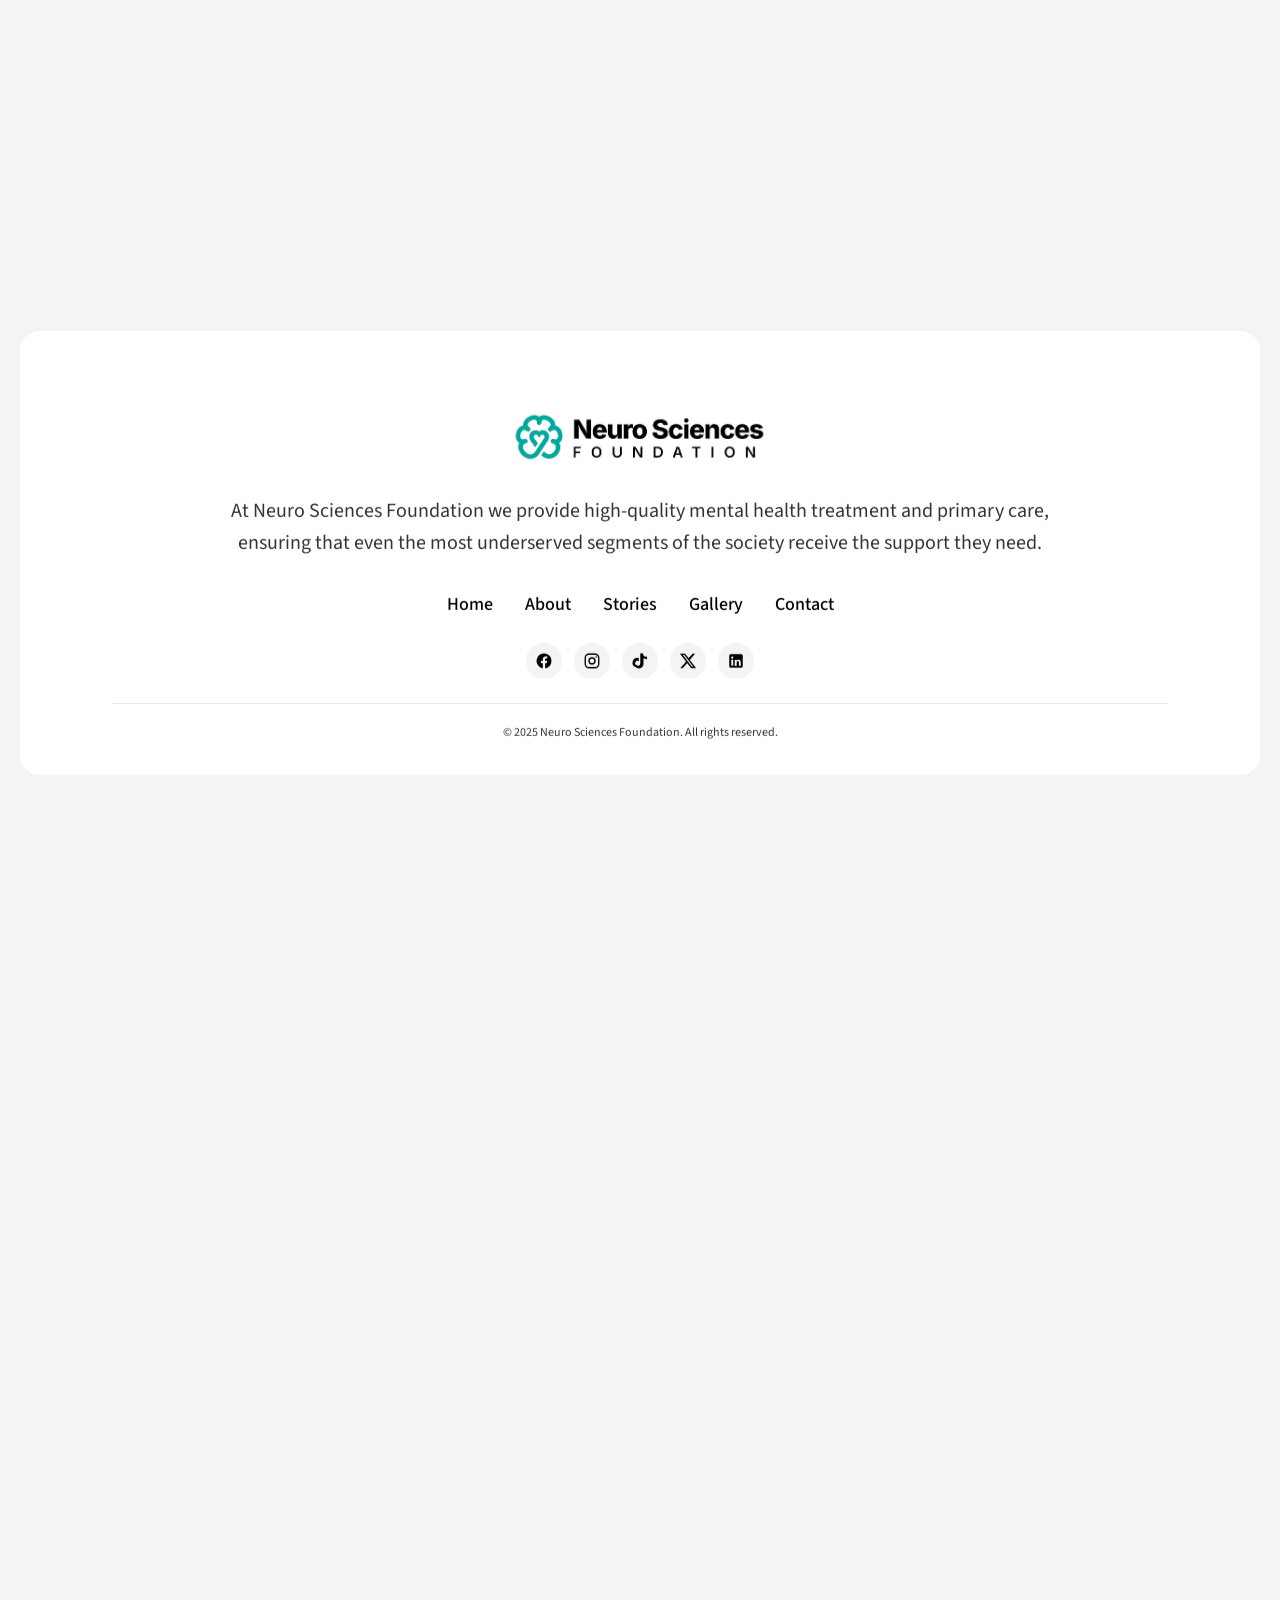
==== commit cff93815: "Update gallery images and sync references; add Safdar story; fix story card links - Gallery: add new" ====
--- a/index.html
+++ b/index.html
@@ -331,7 +331,7 @@
           <p class="story-card__excerpt">
             I returned to school after therapy and family counseling, feeling more supported and ready to move forward.
           </p>
-          <a href="story.html?id=junaid" class="story-card__link">
+          <a href="story?id=junaid" class="story-card__link">
             Read Story
             <svg class="story-card__link-icon"><use href="#i-arrow"/></svg>
           </a>
@@ -362,7 +362,7 @@
           <p class="story-card__excerpt">
             Overcame years of PTSD and rebuilt the ability to connect with family, friends, and colleagues.
           </p>
-          <a href="story.html?id=farhan" class="story-card__link">
+          <a href="story?id=farhan" class="story-card__link">
             Read Story
             <svg class="story-card__link-icon"><use href="#i-arrow"/></svg>
           </a>
@@ -393,7 +393,7 @@
           <p class="story-card__excerpt">
             Through consistent therapy and community support, I returned to work and rebuilt my confidence step by step.
           </p>
-          <a href="story.html?id=ayesha" class="story-card__link">
+          <a href="story?id=safdar" class="story-card__link">
             Read Story
             <svg class="story-card__link-icon"><use href="#i-arrow"/></svg>
           </a>
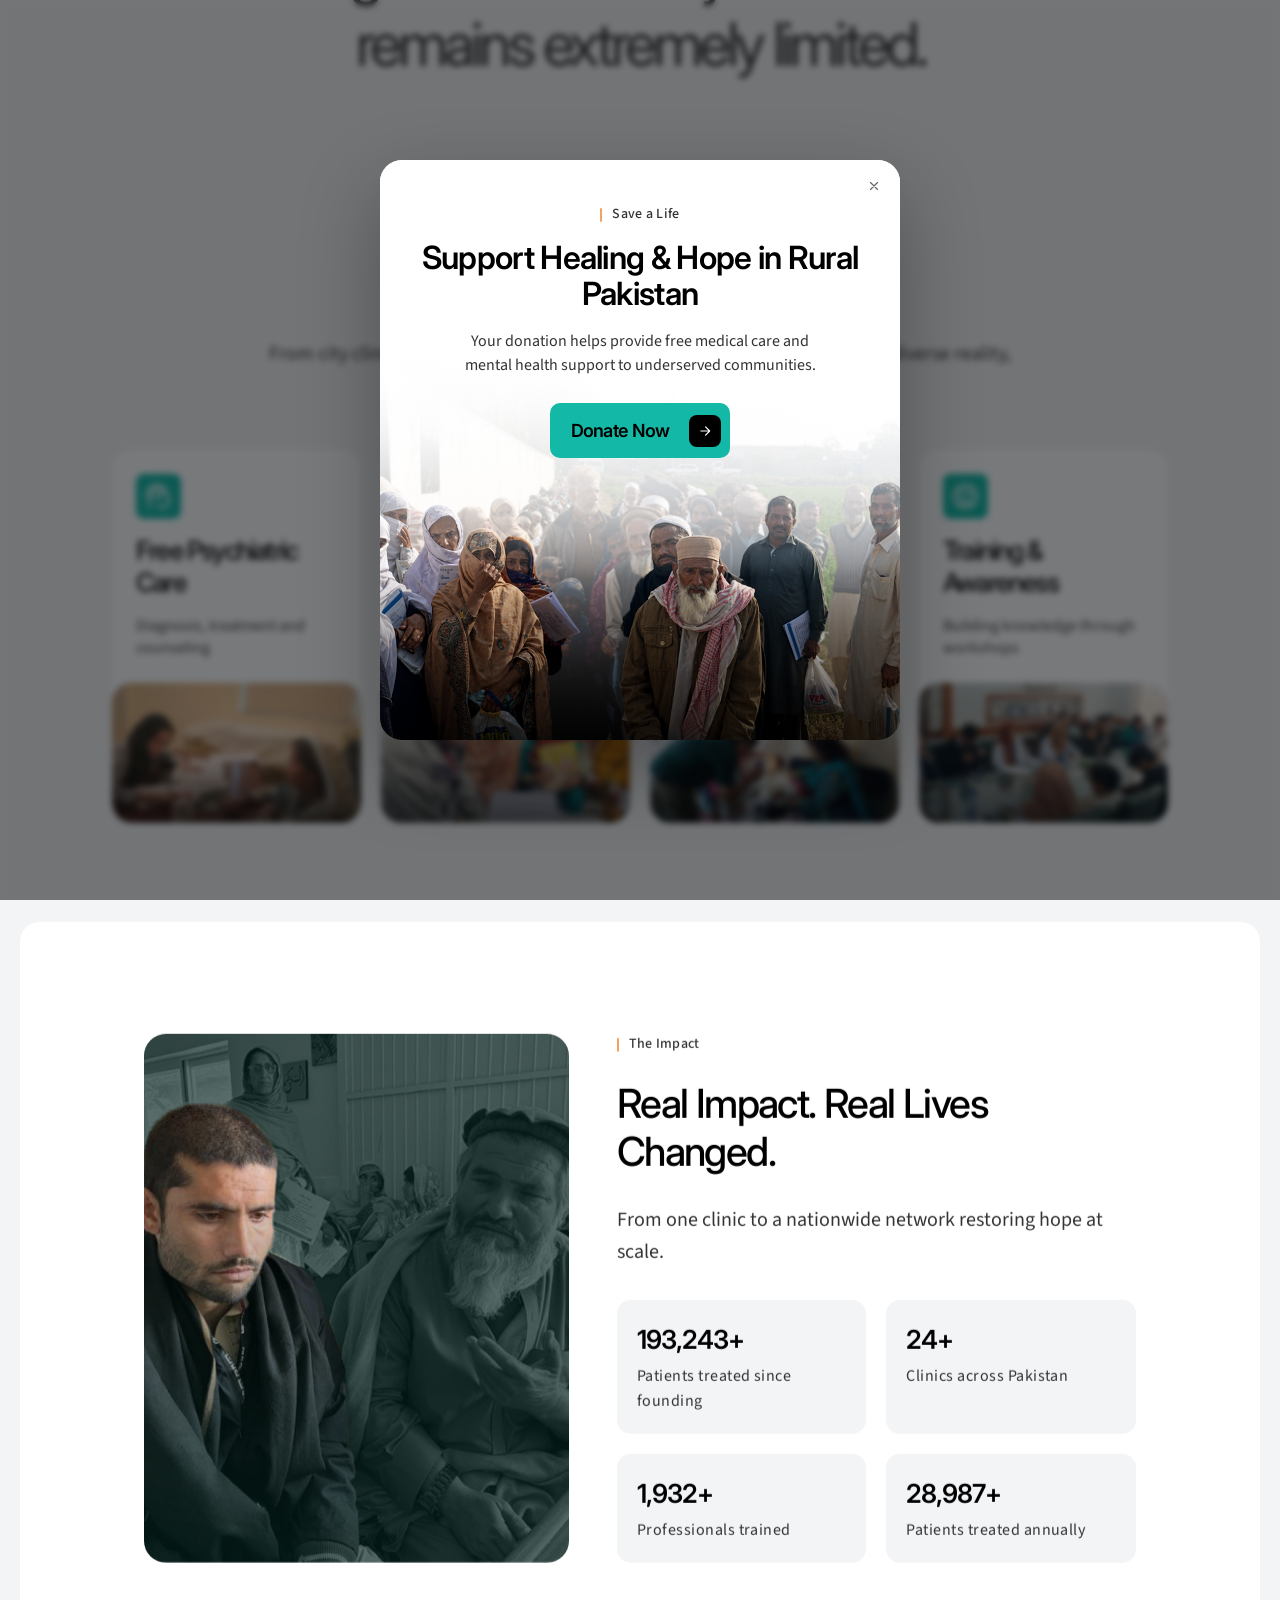
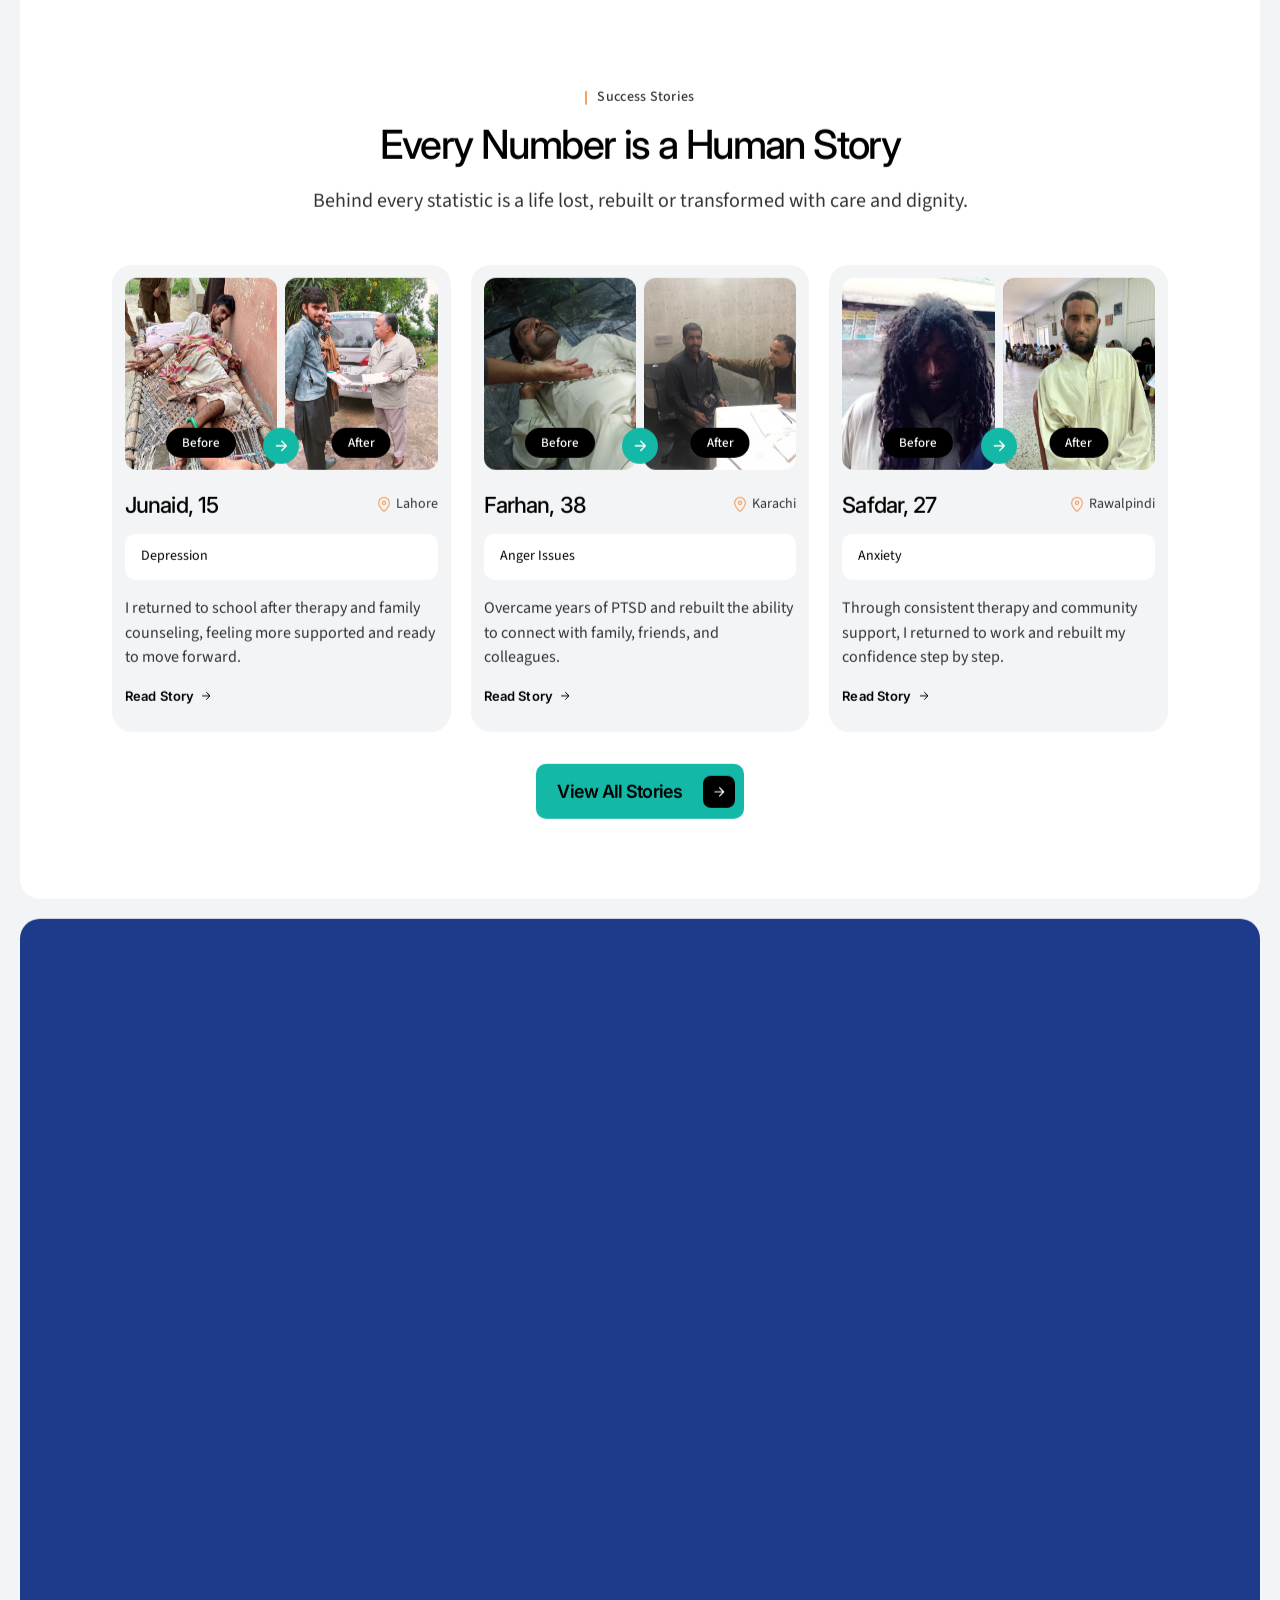
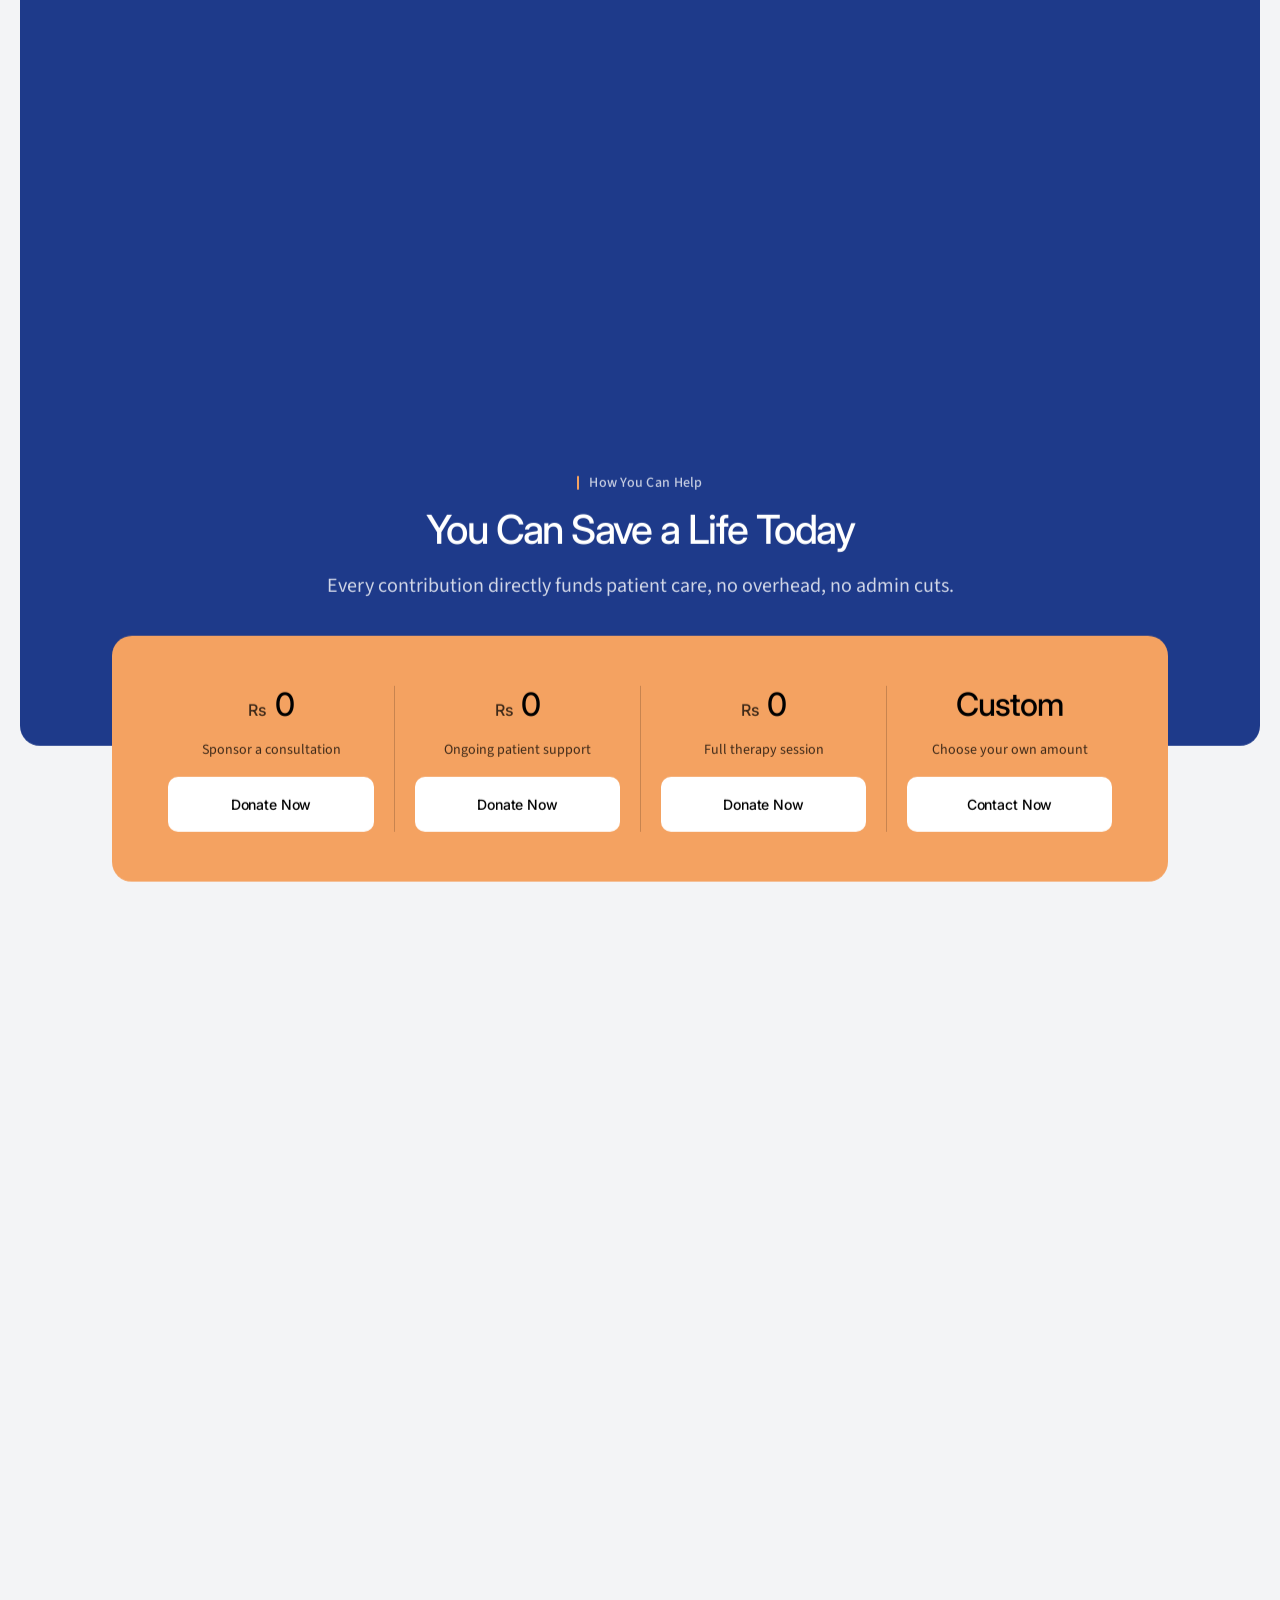
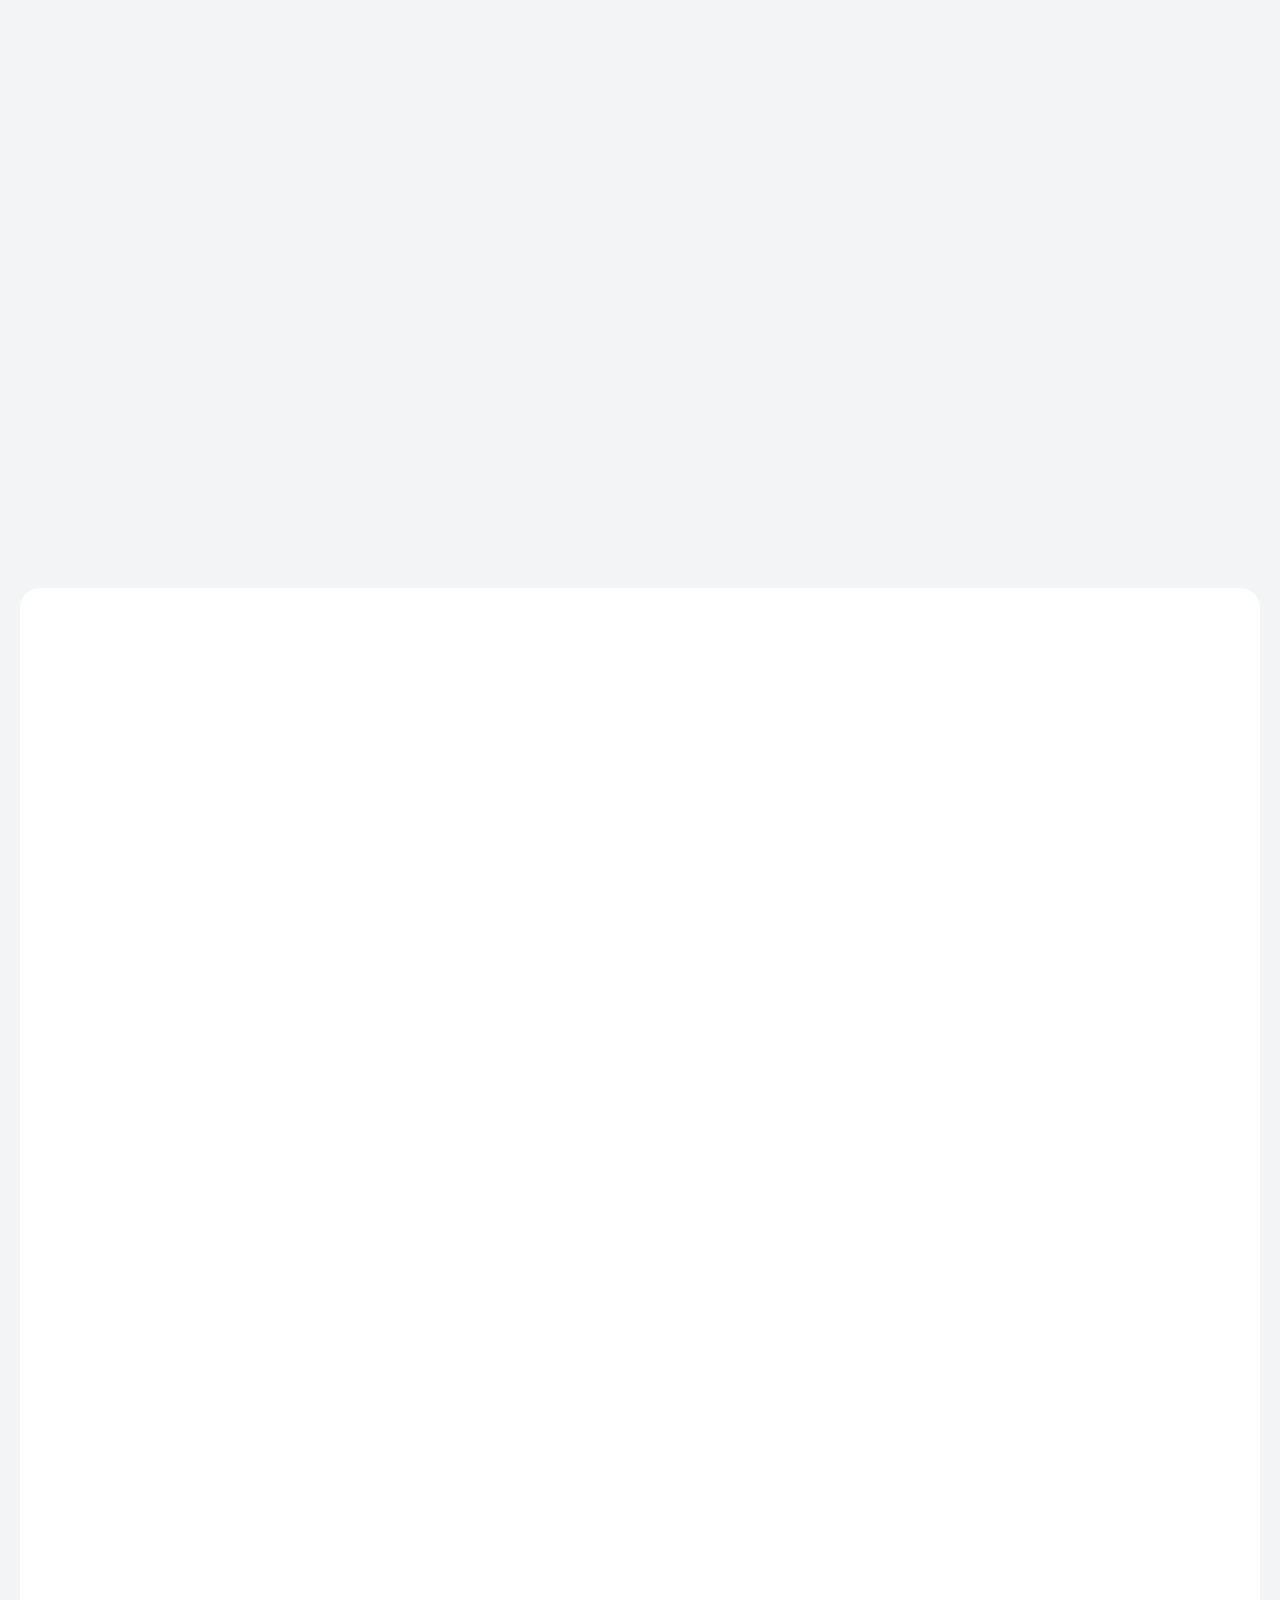
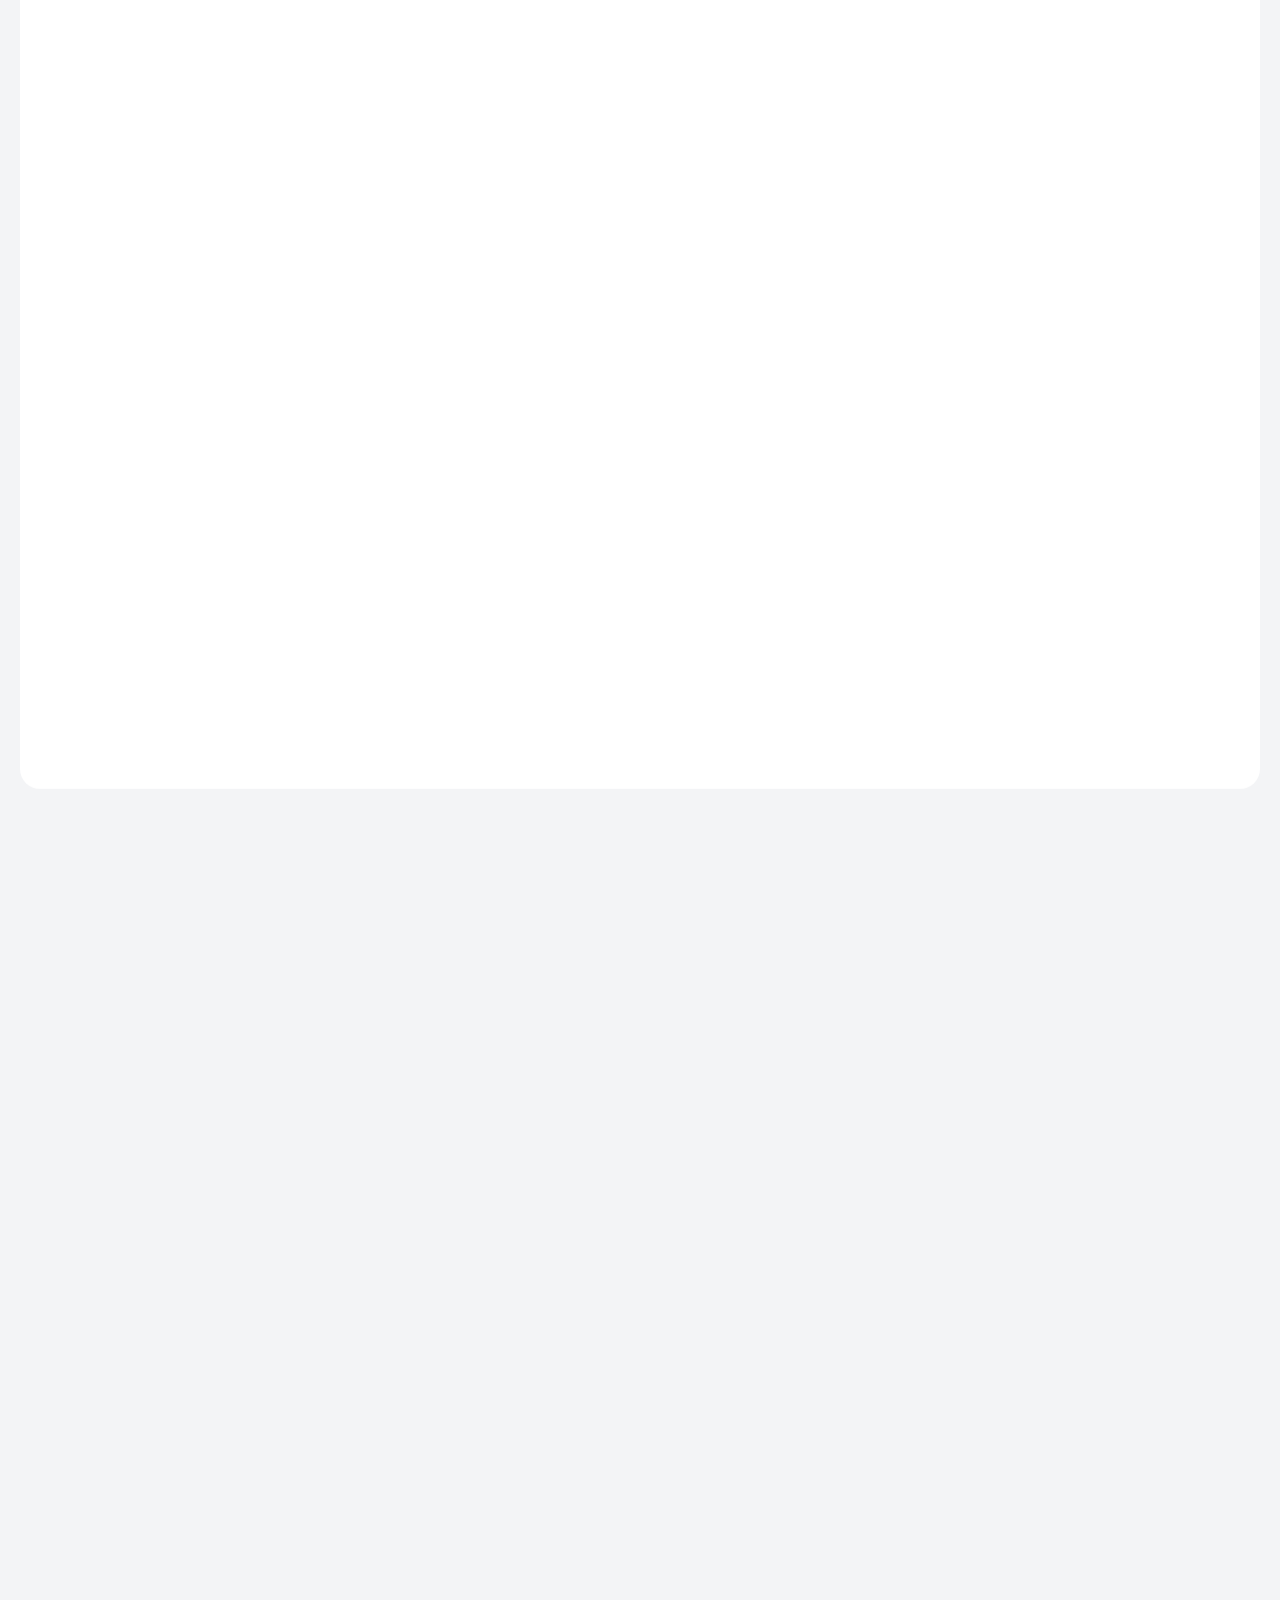
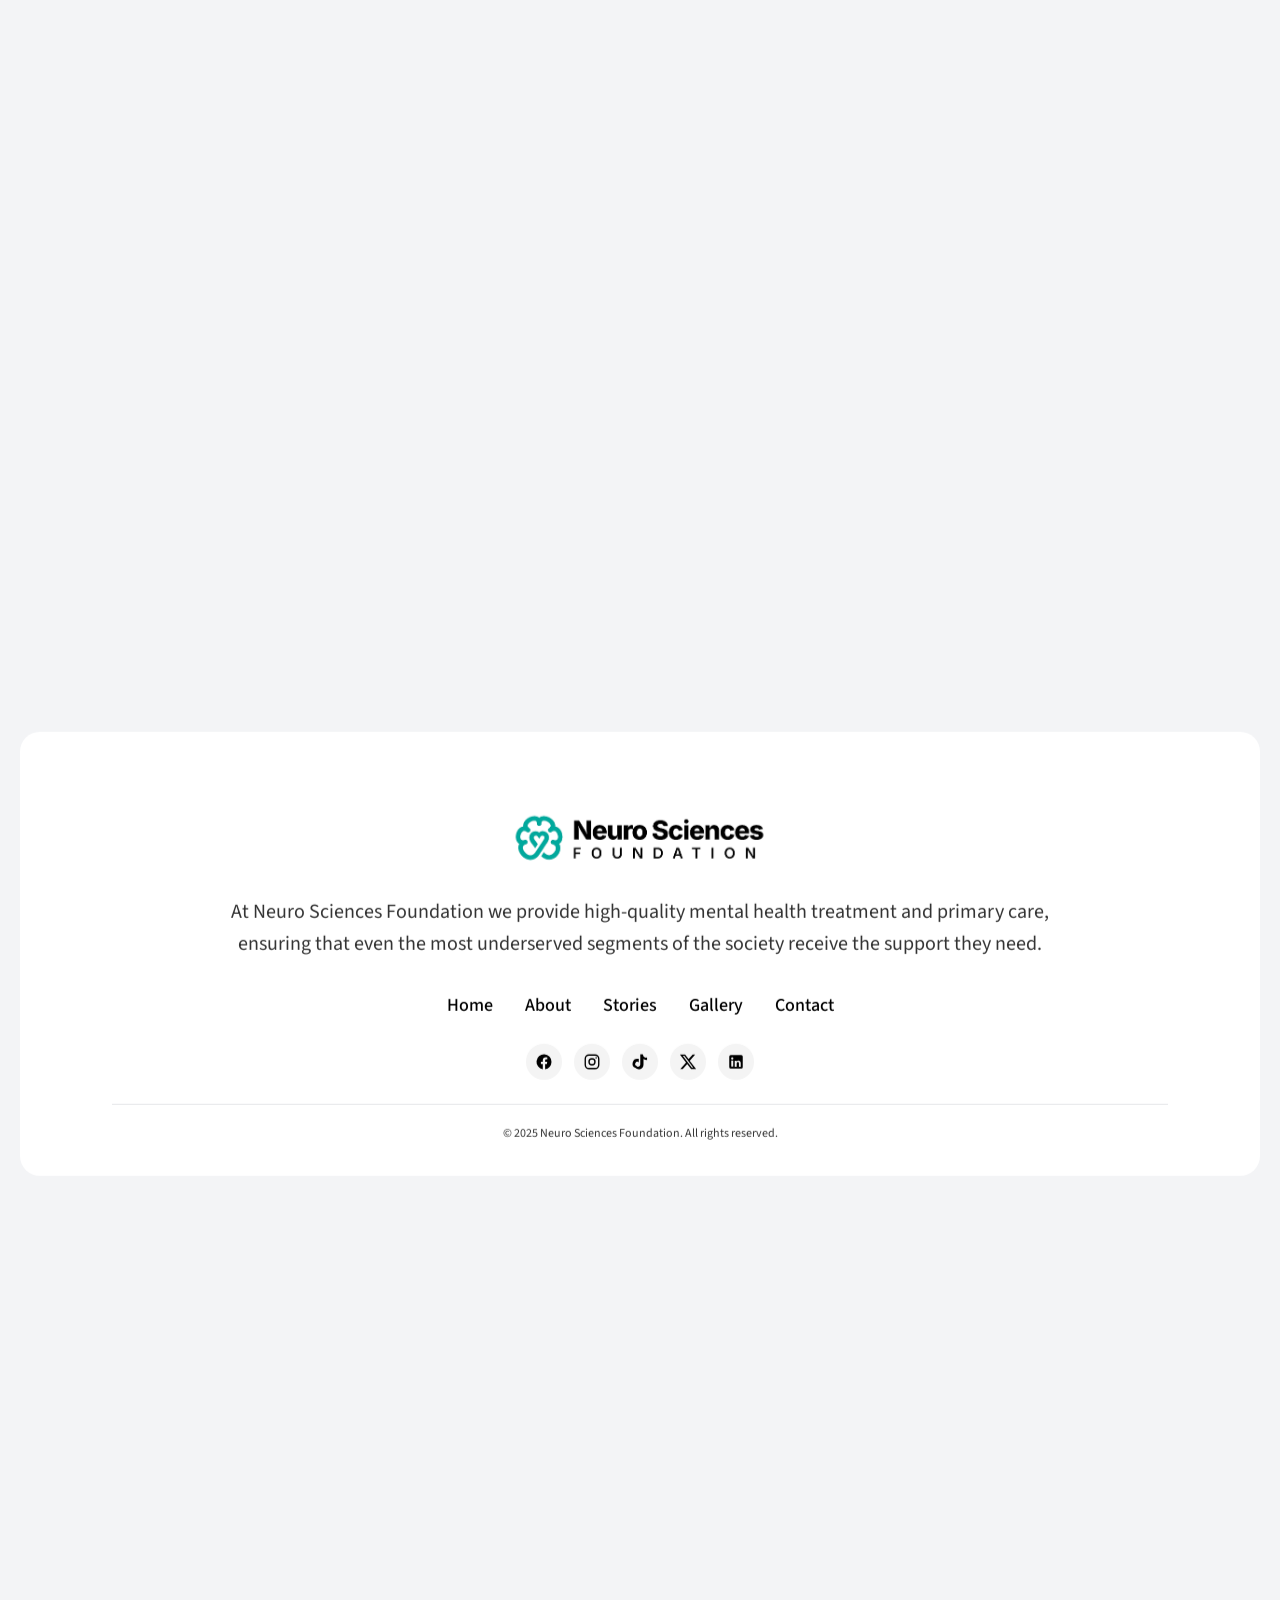
==== commit 98db0d85: "Add What We Do service photos; use portrait About video; update video source - Home: wire real photo" ====
--- a/index.html
+++ b/index.html
@@ -433,7 +433,7 @@
             <h3>Psychiatric Consultation</h3>
             <p>Personalized comprehensive support to improve mental wellness</p>
           </div>
-          <img class="service-card__img" src="Assets%20Home%20page/Services%20Section/1.png" alt="">
+          <img class="service-card__img" src="Assets%20Home%20page/What%20we%20do/psychiatric.jpeg" alt="">
         </article>
 
         <article class="service-card">
@@ -442,7 +442,7 @@
             <h3>Therapy &amp; Counseling</h3>
             <p>Accessible therapy and counseling supports emotional healing</p>
           </div>
-          <img class="service-card__img" src="Assets%20Home%20page/Services%20Section/2.png" alt="">
+          <img class="service-card__img" src="Assets%20Home%20page/What%20we%20do/Therapy%20and%20counselling.jpeg" alt="">
         </article>
 
         <article class="service-card">
@@ -451,7 +451,7 @@
             <h3>Medication Support</h3>
             <p>Affordable, structured medication ensures consistent recovery</p>
           </div>
-          <img class="service-card__img" src="Assets%20Home%20page/Services%20Section/3.png" alt="">
+          <img class="service-card__img" src="Assets%20Home%20page/What%20we%20do/Medication%20support.jpeg" alt="">
         </article>
 
         <article class="service-card">
@@ -460,7 +460,7 @@
             <h3>Rehabilitation Programs</h3>
             <p>Proven rehabilitation programs help restore mental balance</p>
           </div>
-          <img class="service-card__img" src="Assets%20Home%20page/Services%20Section/4.png" alt="">
+          <img class="service-card__img" src="Assets%20Home%20page/What%20we%20do/rehabilitation.jpeg" alt="">
         </article>
 
         <article class="service-card">
@@ -469,7 +469,7 @@
             <h3>Autism &amp; Development Support</h3>
             <p>Inclusive autism and developmental support, fostering lifelong wellbeing</p>
           </div>
-          <img class="service-card__img" src="Assets%20Home%20page/Services%20Section/5.png" alt="">
+          <img class="service-card__img" src="Assets%20Home%20page/What%20we%20do/Autism%20and%20development%20support.jpeg" alt="">
         </article>
 
         <article class="service-card">
@@ -478,7 +478,7 @@
             <h3>Trauma &amp; Crisis Response</h3>
             <p>Responsive trauma and crisis support, empowering steady recovery</p>
           </div>
-          <img class="service-card__img" src="Assets%20Home%20page/Services%20Section/6.png" alt="">
+          <img class="service-card__img" src="Assets%20Home%20page/What%20we%20do/Trauma%20and%20crisis.jpeg" alt="">
         </article>
       </div>
     </div>
--- a/styles.css
+++ b/styles.css
@@ -2415,10 +2415,10 @@
 .care-beyond__video {
   position: relative;
   margin: var(--sp-7) auto 0;
-  max-width: 1040px;
+  max-width: 420px;
   border-radius: 18px;
   overflow: hidden;
-  aspect-ratio: 16 / 9;
+  aspect-ratio: 9 / 16;
   background: #000;
   box-shadow: var(--shadow);
 }
@@ -2481,7 +2481,9 @@
   top: 50%;
   left: 50%;
   transform: translate(-50%, calc(-50% + 20px));
-  width: min(92vw, 1100px);
+  height: min(86vh, 780px);
+  aspect-ratio: 9 / 16;
+  max-width: 92vw;
   border-radius: 14px;
   overflow: hidden;
   background: #000;
@@ -2493,8 +2495,8 @@
 }
 .video-modal__player {
   width: 100%;
-  height: auto;
-  max-height: 80vh;
+  height: 100%;
+  object-fit: contain;
   display: block;
   background: #000;
 }
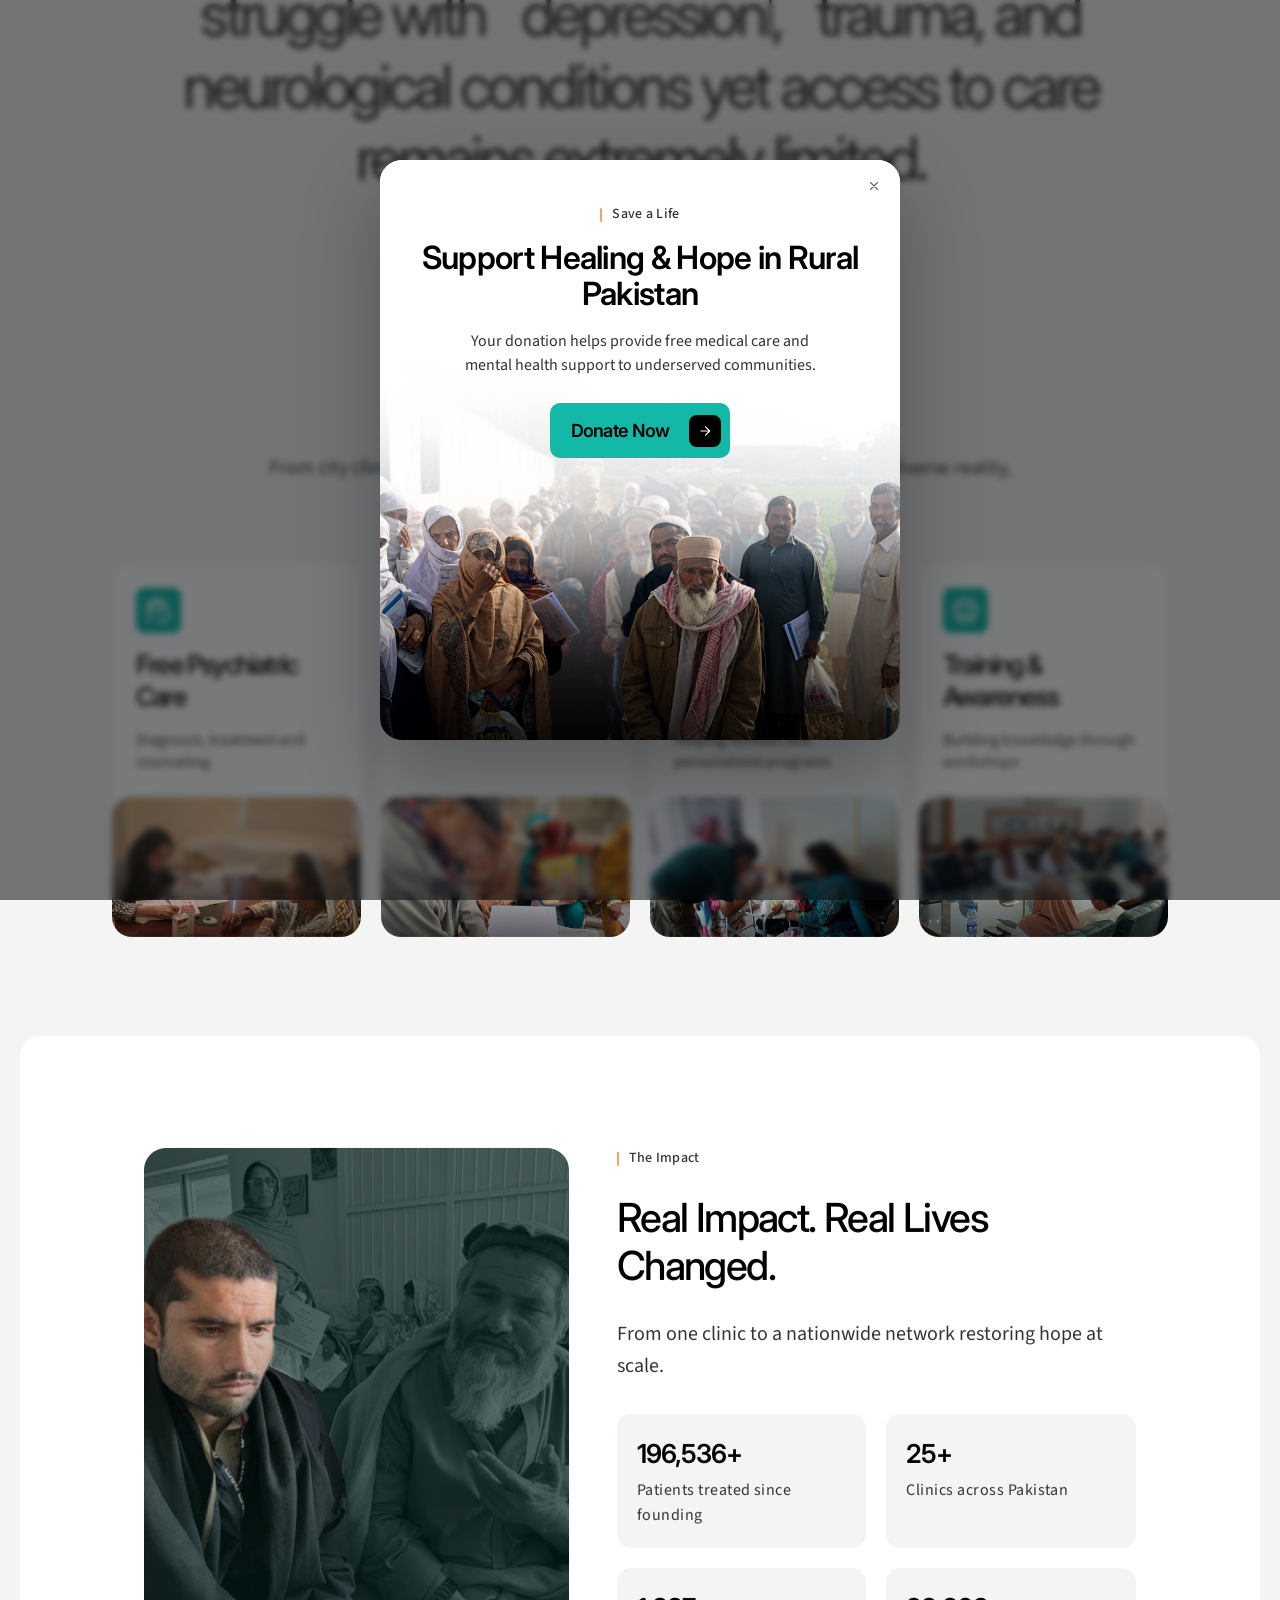
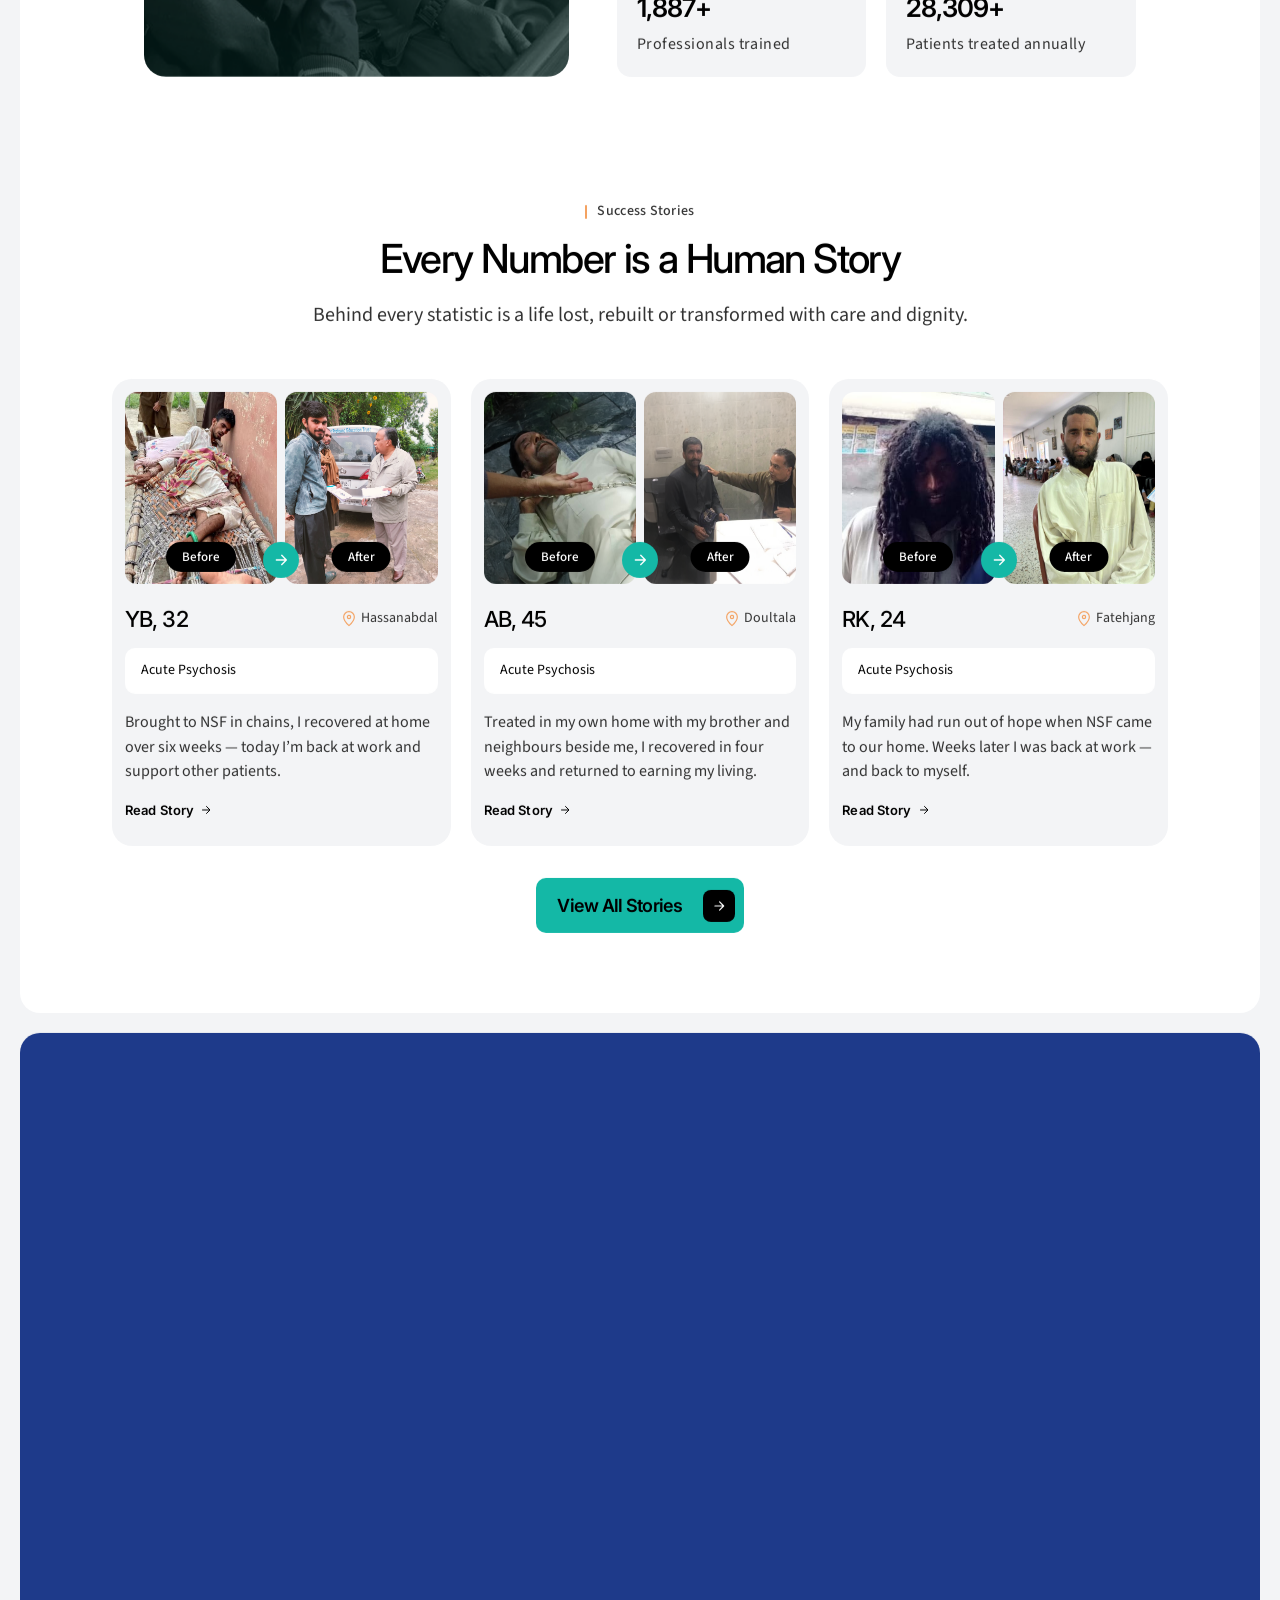
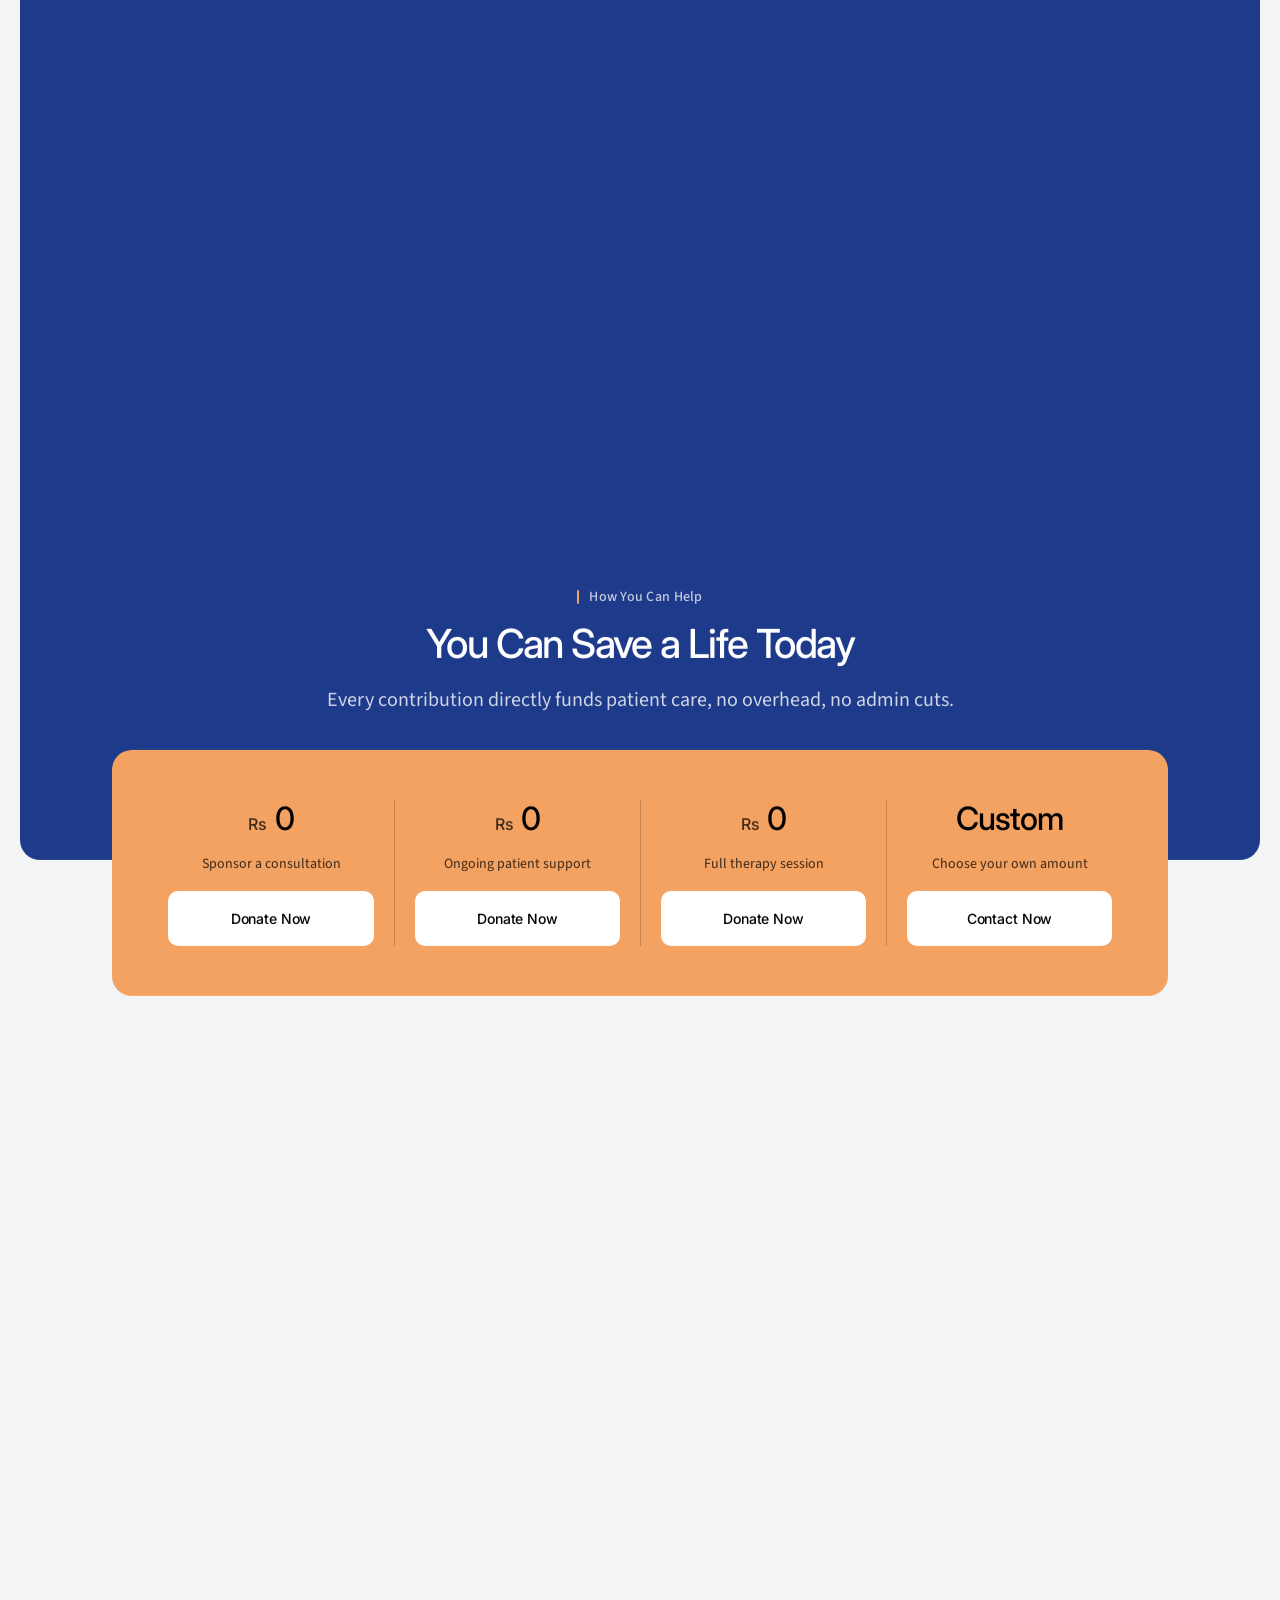
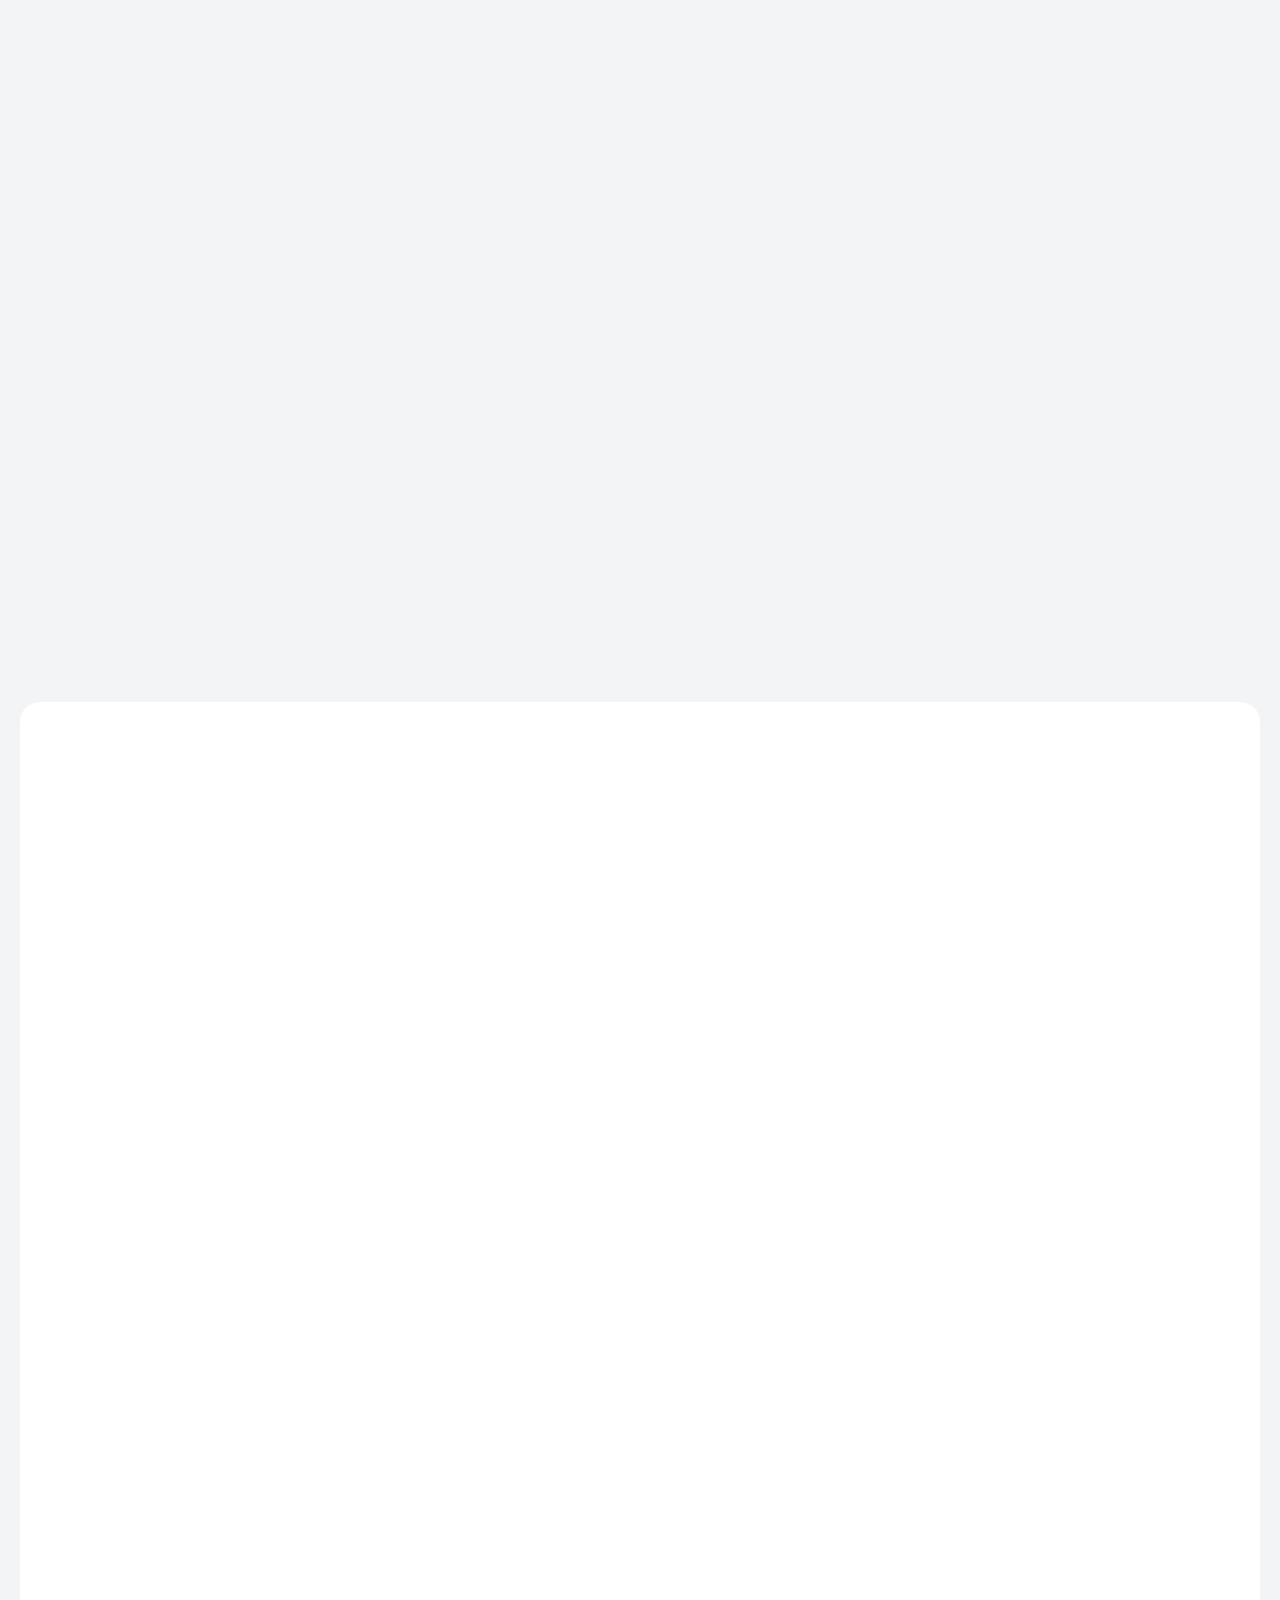
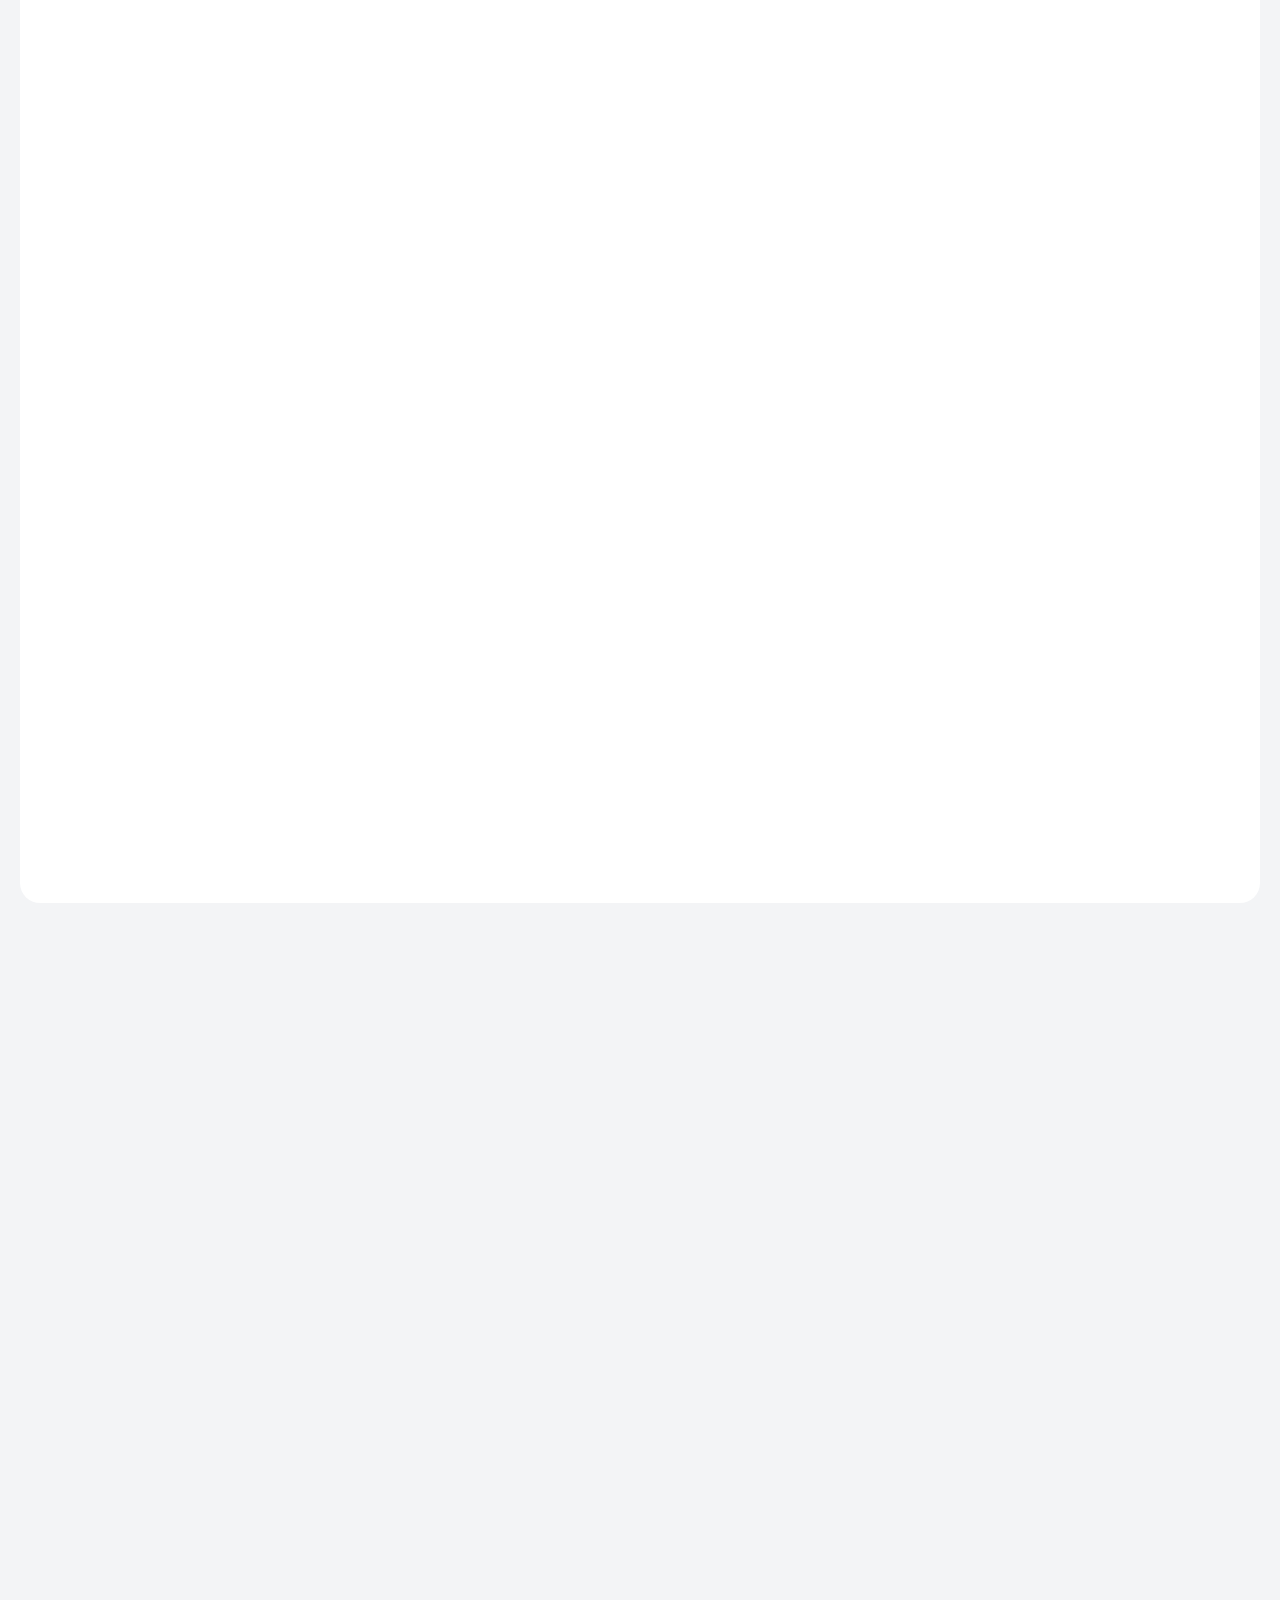
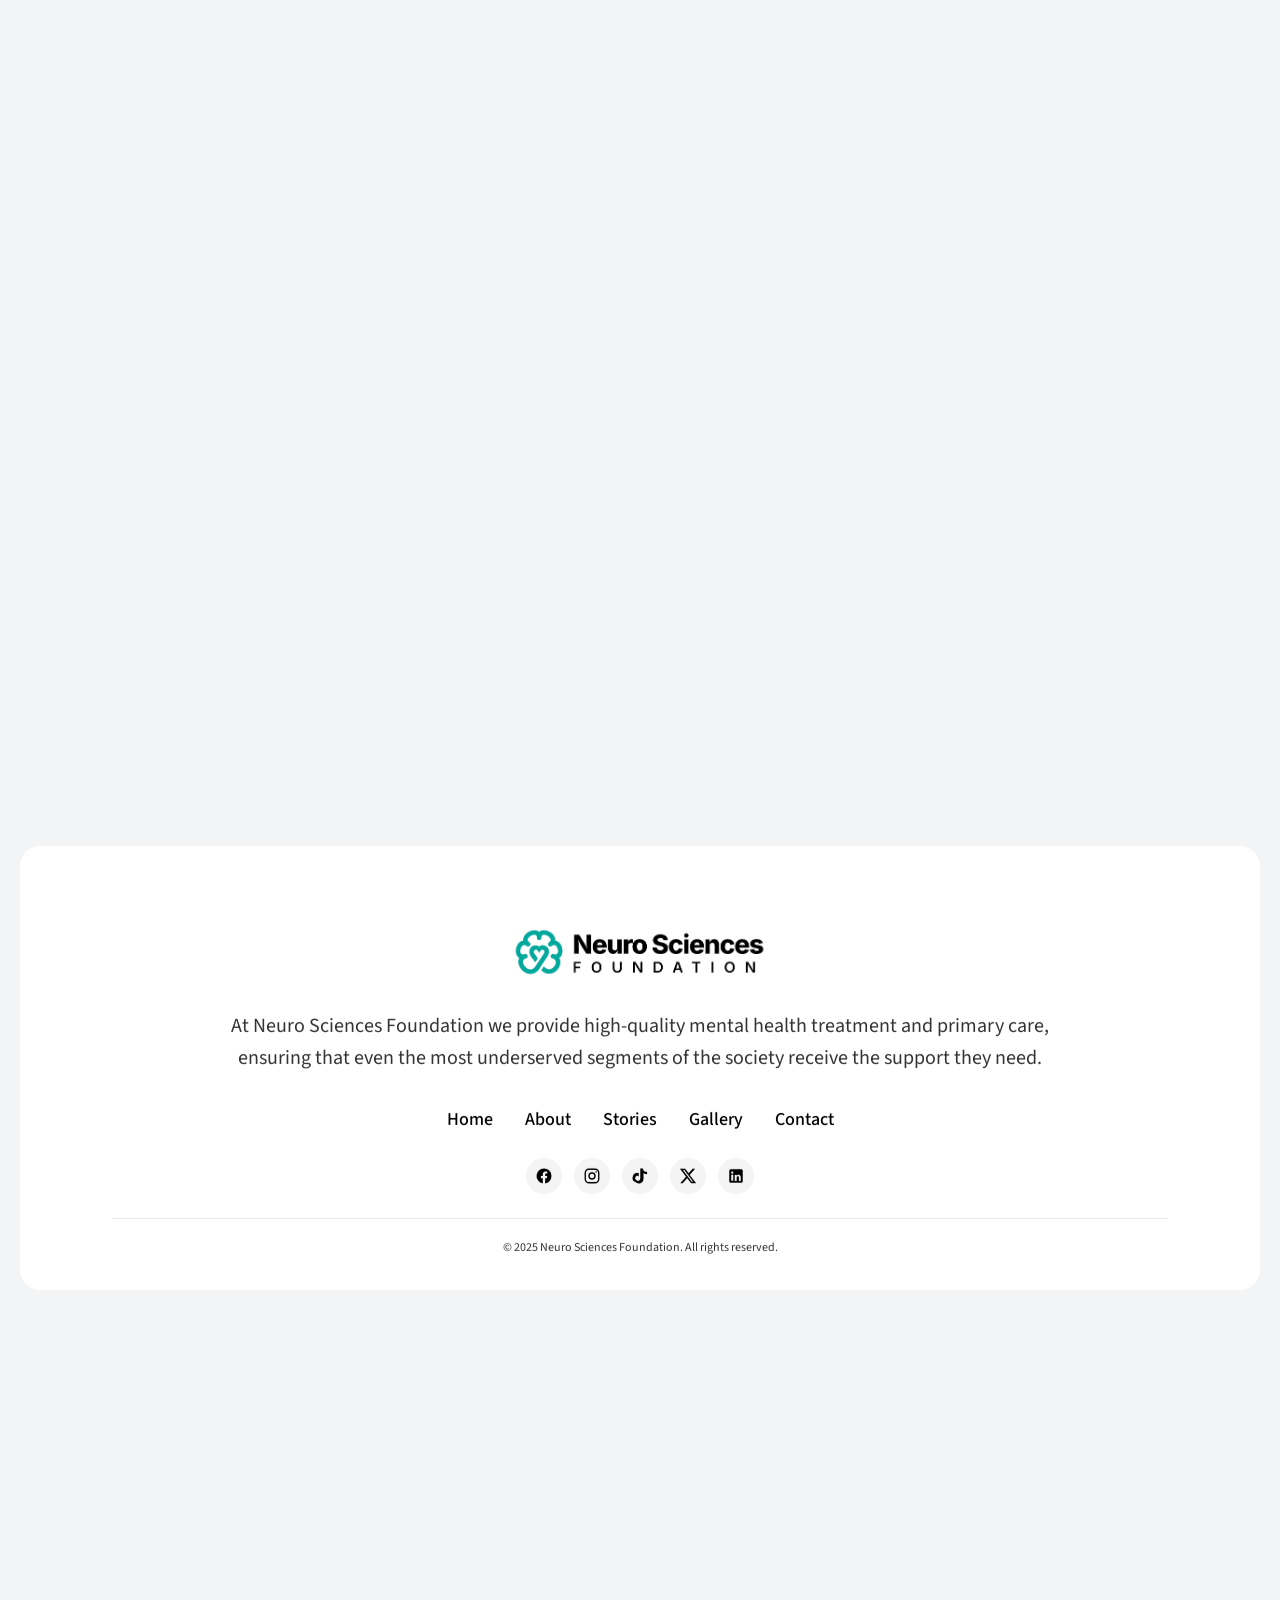
==== commit 6c92d511: "Replace success stories with anonymized cases (YB, AB) and composite RK - Card 1: YB, 32, Hassanabda" ====
--- a/index.html
+++ b/index.html
@@ -321,17 +321,17 @@
             </span>
           </div>
           <div class="story-card__head">
-            <h3>Junaid, 15</h3>
+            <h3>YB, 32</h3>
             <span class="story-card__loc">
               <svg class="story-card__pin"><use href="#i-pin"/></svg>
-              Lahore
+              Hassanabdal
             </span>
           </div>
-          <span class="story-card__tag">Depression</span>
+          <span class="story-card__tag">Acute Psychosis</span>
           <p class="story-card__excerpt">
-            I returned to school after therapy and family counseling, feeling more supported and ready to move forward.
+            Brought to NSF in chains, I recovered at home over six weeks &mdash; today I&rsquo;m back at work and support other patients.
           </p>
-          <a href="story?id=junaid" class="story-card__link">
+          <a href="story?id=yb" class="story-card__link">
             Read Story
             <svg class="story-card__link-icon"><use href="#i-arrow"/></svg>
           </a>
@@ -352,17 +352,17 @@
             </span>
           </div>
           <div class="story-card__head">
-            <h3>Farhan, 38</h3>
+            <h3>AB, 45</h3>
             <span class="story-card__loc">
               <svg class="story-card__pin"><use href="#i-pin"/></svg>
-              Karachi
+              Doultala
             </span>
           </div>
-          <span class="story-card__tag">Anger Issues</span>
+          <span class="story-card__tag">Acute Psychosis</span>
           <p class="story-card__excerpt">
-            Overcame years of PTSD and rebuilt the ability to connect with family, friends, and colleagues.
+            Treated in my own home with my brother and neighbours beside me, I recovered in four weeks and returned to earning my living.
           </p>
-          <a href="story?id=farhan" class="story-card__link">
+          <a href="story?id=ab" class="story-card__link">
             Read Story
             <svg class="story-card__link-icon"><use href="#i-arrow"/></svg>
           </a>
@@ -383,17 +383,17 @@
             </span>
           </div>
           <div class="story-card__head">
-            <h3>Safdar, 27</h3>
+            <h3>RK, 24</h3>
             <span class="story-card__loc">
               <svg class="story-card__pin"><use href="#i-pin"/></svg>
-              Rawalpindi
+              Fatehjang
             </span>
           </div>
-          <span class="story-card__tag">Anxiety</span>
+          <span class="story-card__tag">Acute Psychosis</span>
           <p class="story-card__excerpt">
-            Through consistent therapy and community support, I returned to work and rebuilt my confidence step by step.
+            My family had run out of hope when NSF came to our home. Weeks later I was back at work &mdash; and back to myself.
           </p>
-          <a href="story?id=safdar" class="story-card__link">
+          <a href="story?id=rk" class="story-card__link">
             Read Story
             <svg class="story-card__link-icon"><use href="#i-arrow"/></svg>
           </a>
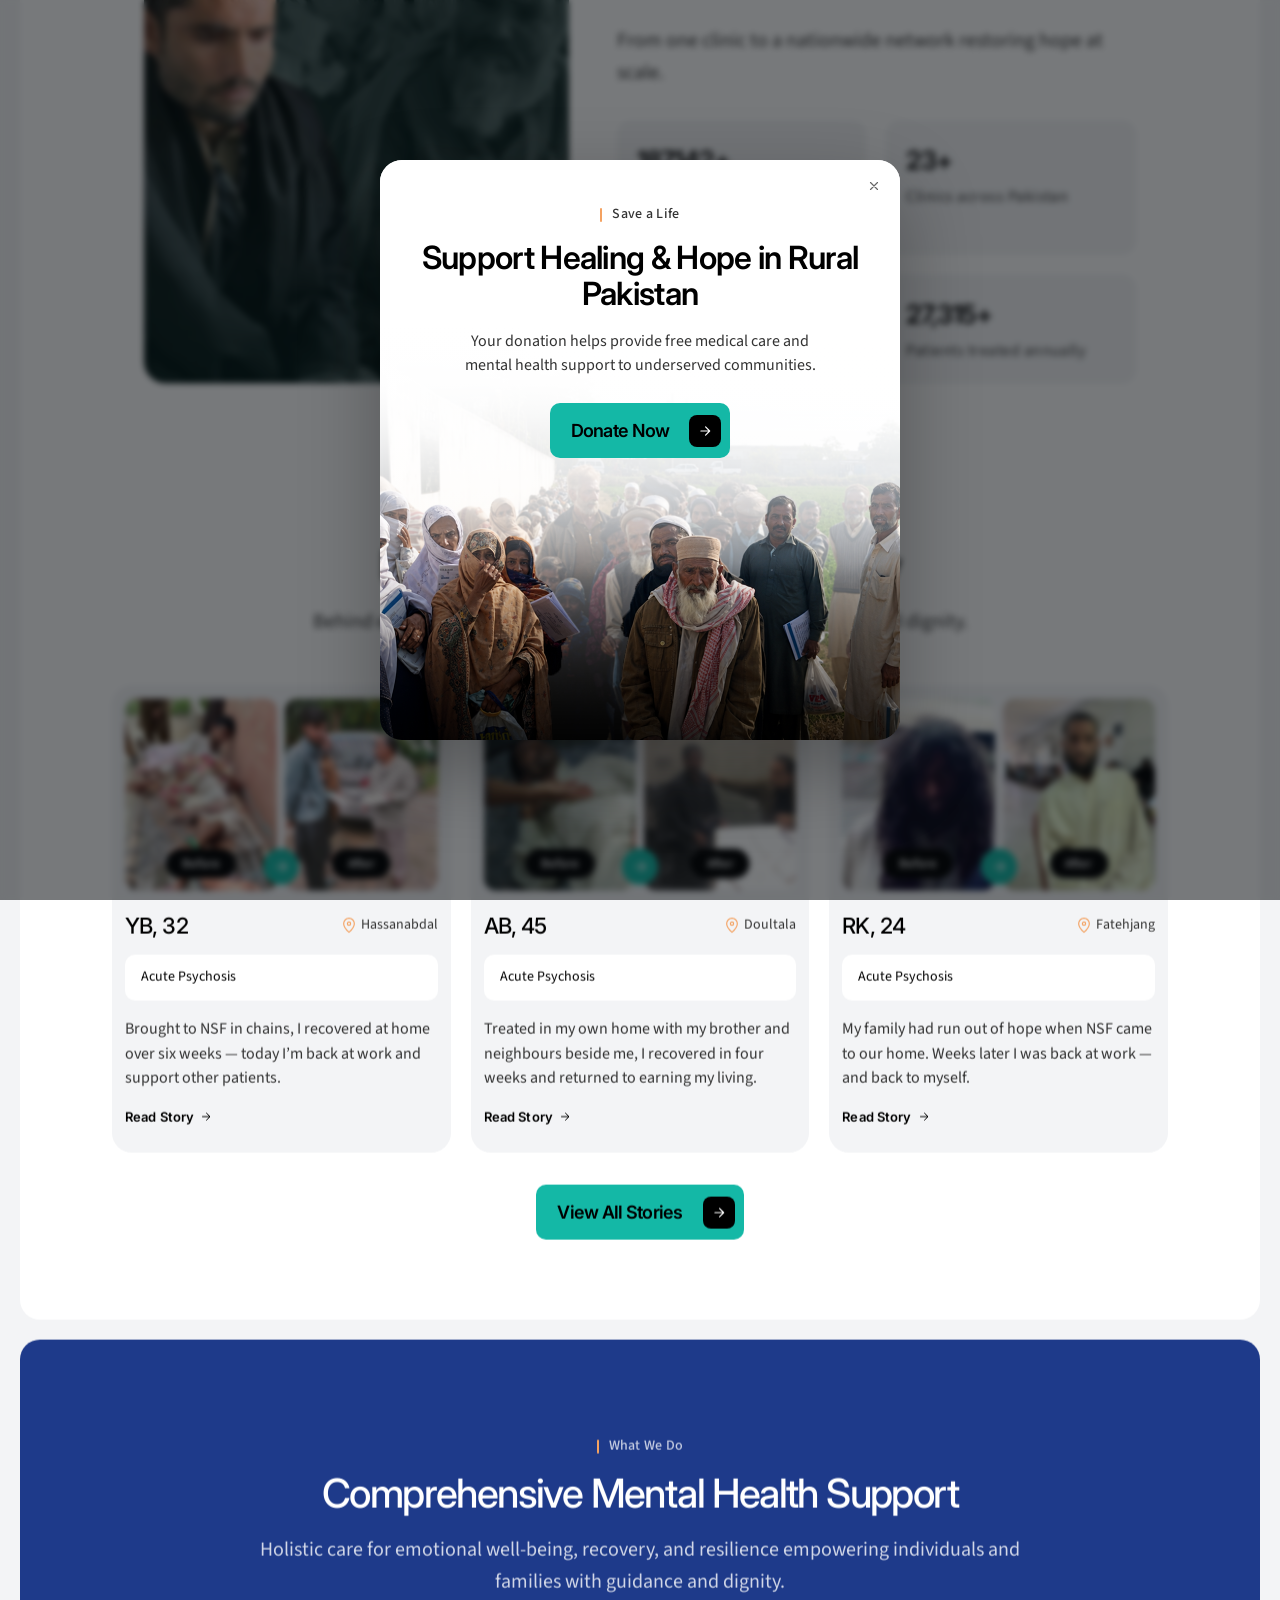
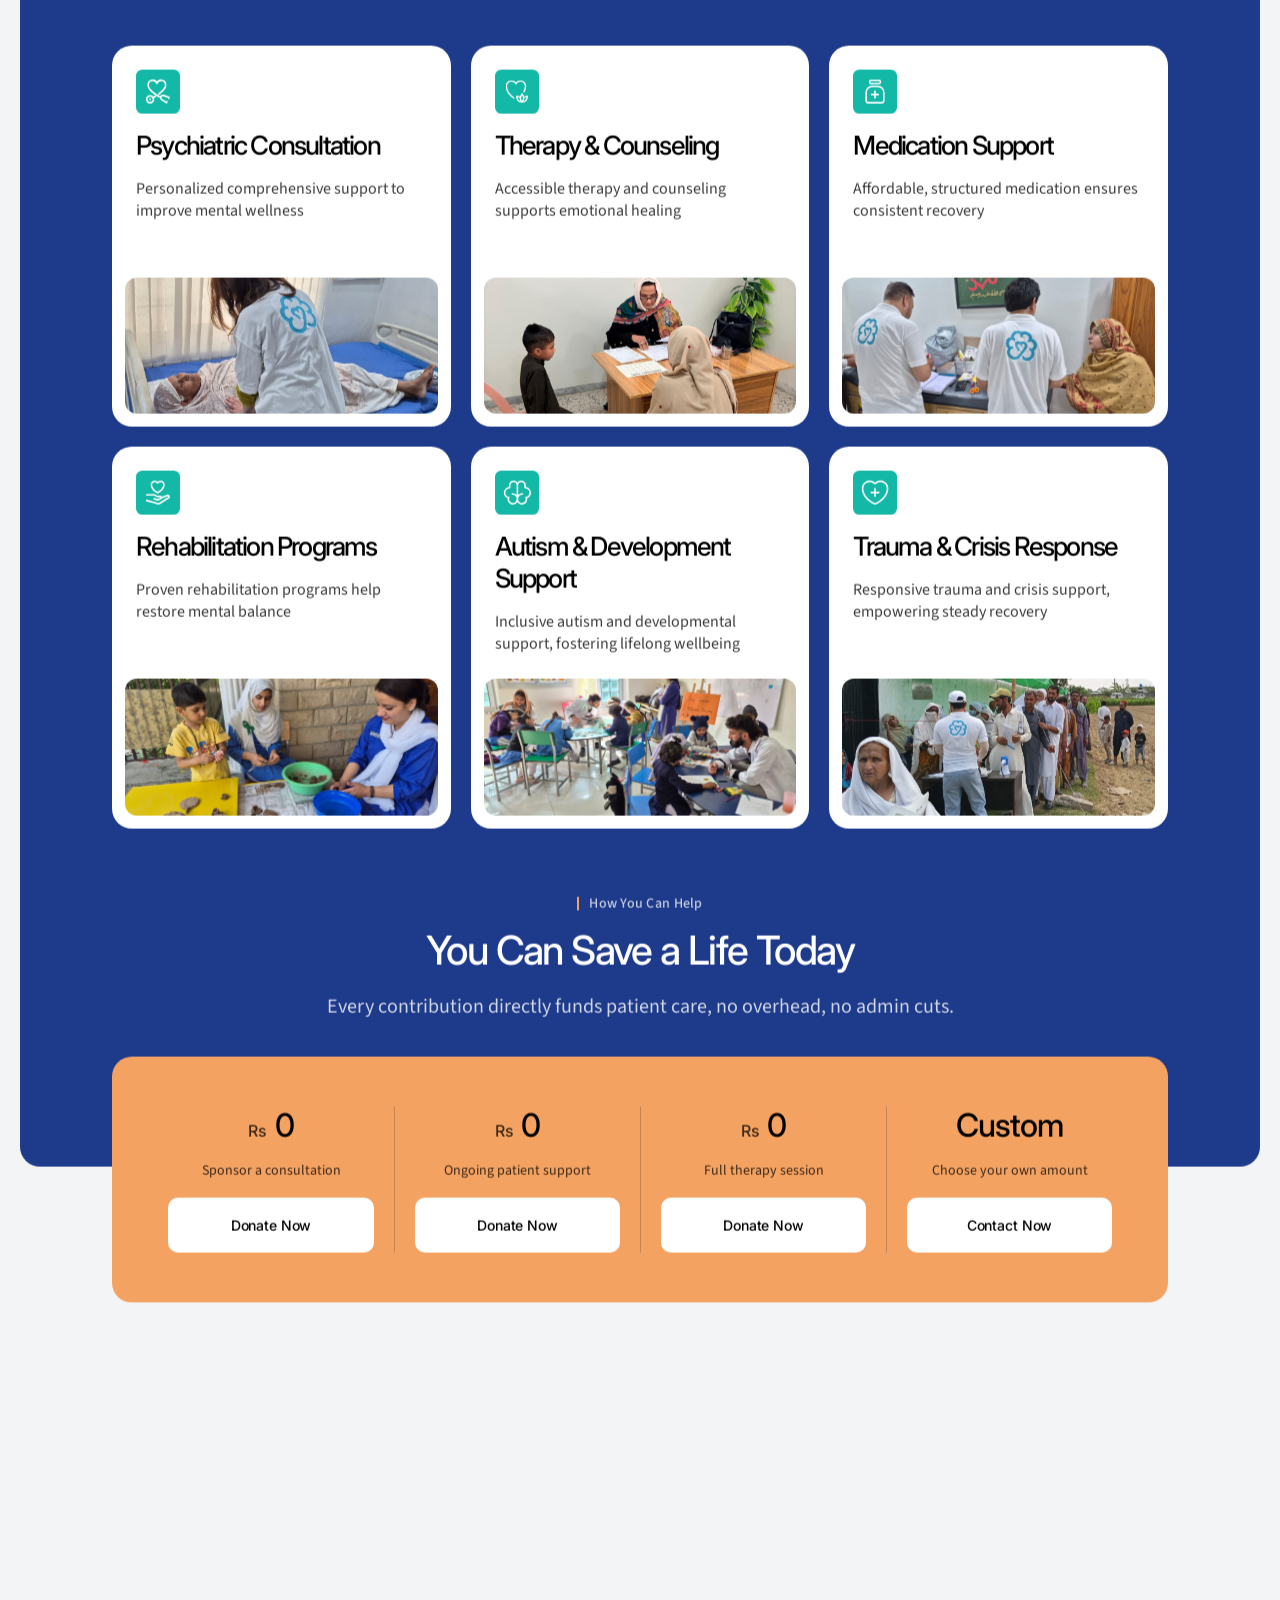
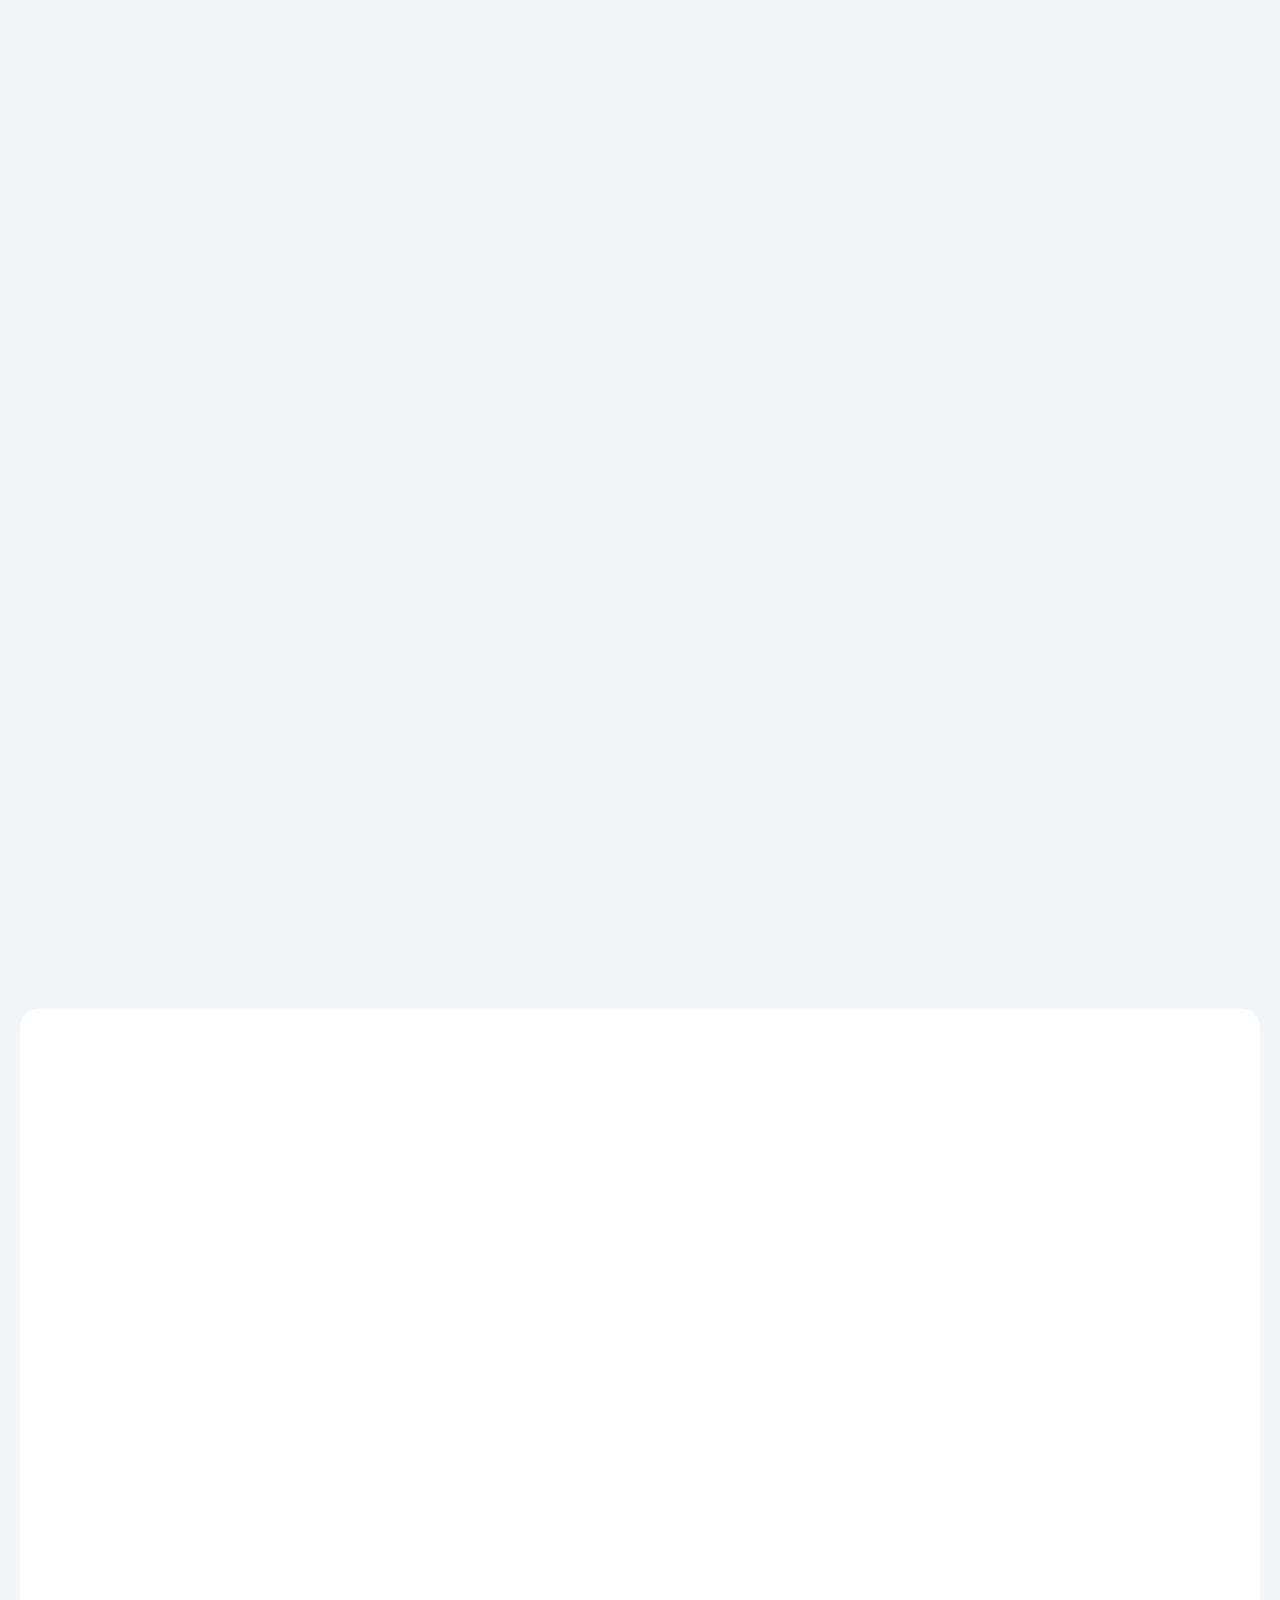
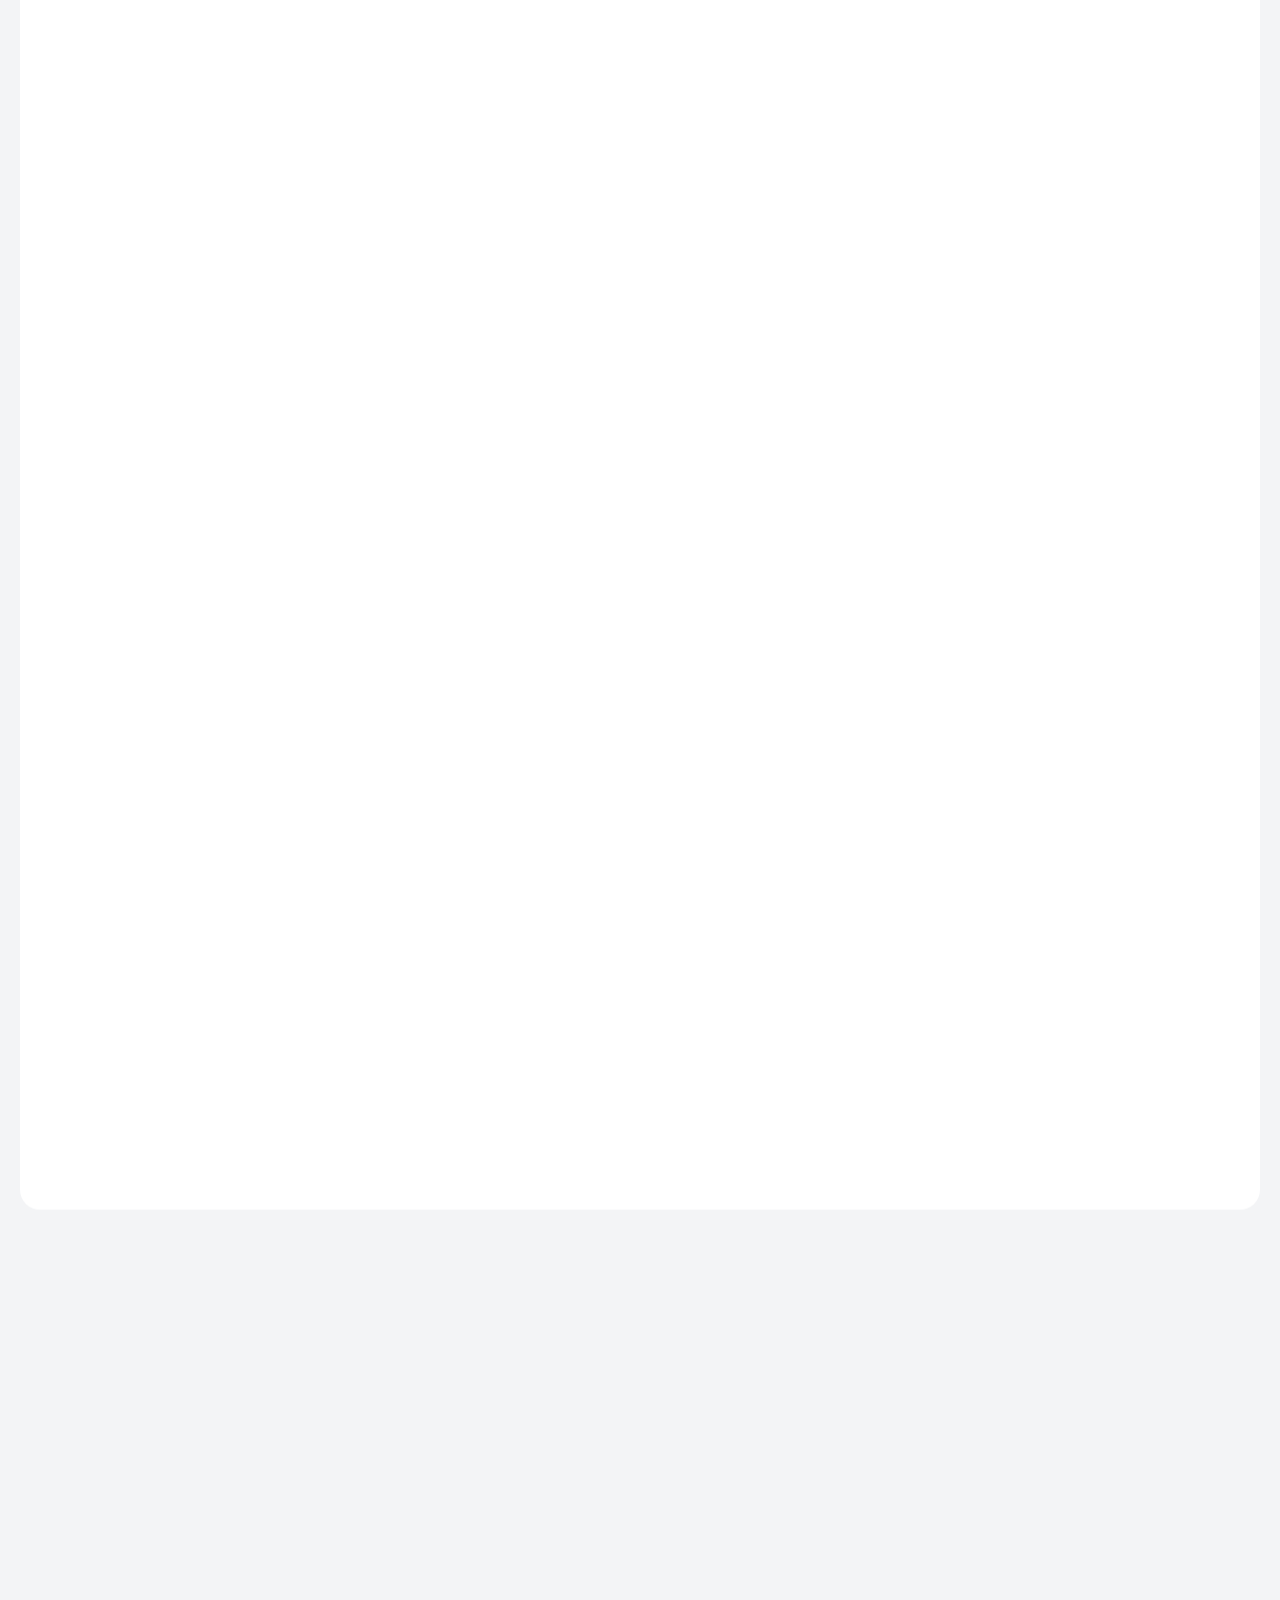
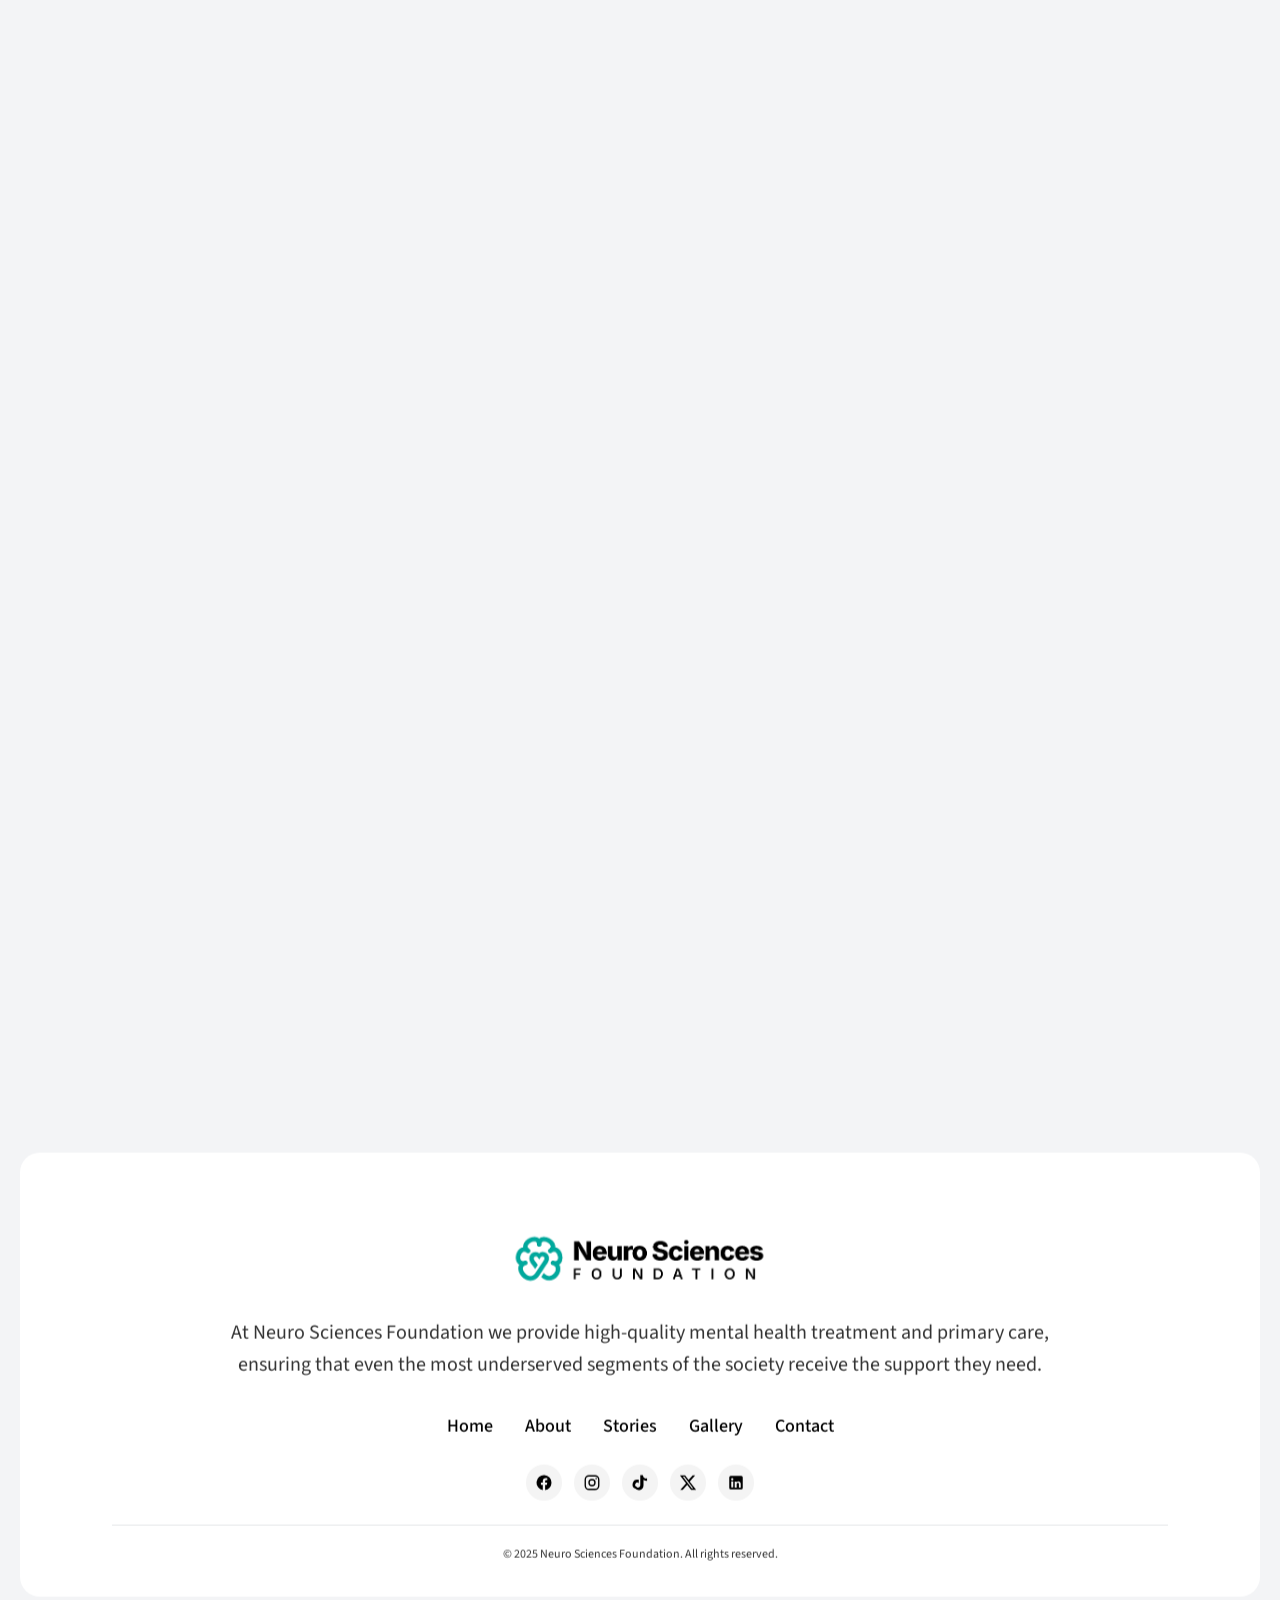
==== commit 1c36d473: "Use gallery The Burden images in home page burden carousel Co-Authored-By: Claude Opus 4.8 (1M conte" ====
--- a/index.html
+++ b/index.html
@@ -611,27 +611,33 @@
 
     <div class="burden__strip" aria-hidden="true">
       <div class="burden__track">
-        <img src="Contact%20us%20Page/Carousel%20images/21-768x543.png" alt="">
-        <img src="Contact%20us%20Page/Carousel%20images/33-1-768x543.png" alt="">
-        <img src="Contact%20us%20Page/Carousel%20images/39-768x543.png" alt="">
-        <img src="Contact%20us%20Page/Carousel%20images/46-768x543.png" alt="">
-        <img src="Contact%20us%20Page/Carousel%20images/53-768x543.png" alt="">
-        <img src="Contact%20us%20Page/Carousel%20images/70-768x543.png" alt="">
-        <img src="Contact%20us%20Page/Carousel%20images/73-768x543.png" alt="">
-        <img src="Contact%20us%20Page/Carousel%20images/85-768x543.png" alt="">
-        <img src="Contact%20us%20Page/Carousel%20images/92-768x543.png" alt="">
-        <img src="Contact%20us%20Page/Carousel%20images/96-768x543.png" alt="">
+        <img src="Gallery%20page/The%20Burden/1.jpg" alt="">
+        <img src="Gallery%20page/The%20Burden/2.png" alt="">
+        <img src="Gallery%20page/The%20Burden/3.jpeg" alt="">
+        <img src="Gallery%20page/The%20Burden/4.jpeg" alt="">
+        <img src="Gallery%20page/The%20Burden/5.jpeg" alt="">
+        <img src="Gallery%20page/The%20Burden/6.jpg" alt="">
+        <img src="Gallery%20page/The%20Burden/7.jpeg" alt="">
+        <img src="Gallery%20page/The%20Burden/8.jpeg" alt="">
+        <img src="Gallery%20page/The%20Burden/9.jpeg" alt="">
+        <img src="Gallery%20page/The%20Burden/10.jpg" alt="">
+        <img src="Gallery%20page/The%20Burden/11.png" alt="">
+        <img src="Gallery%20page/The%20Burden/12.png" alt="">
+        <img src="Gallery%20page/The%20Burden/13.png" alt="">
         <!-- Duplicate set for seamless loop -->
-        <img src="Contact%20us%20Page/Carousel%20images/21-768x543.png" alt="">
-        <img src="Contact%20us%20Page/Carousel%20images/33-1-768x543.png" alt="">
-        <img src="Contact%20us%20Page/Carousel%20images/39-768x543.png" alt="">
-        <img src="Contact%20us%20Page/Carousel%20images/46-768x543.png" alt="">
-        <img src="Contact%20us%20Page/Carousel%20images/53-768x543.png" alt="">
-        <img src="Contact%20us%20Page/Carousel%20images/70-768x543.png" alt="">
-        <img src="Contact%20us%20Page/Carousel%20images/73-768x543.png" alt="">
-        <img src="Contact%20us%20Page/Carousel%20images/85-768x543.png" alt="">
-        <img src="Contact%20us%20Page/Carousel%20images/92-768x543.png" alt="">
-        <img src="Contact%20us%20Page/Carousel%20images/96-768x543.png" alt="">
+        <img src="Gallery%20page/The%20Burden/1.jpg" alt="">
+        <img src="Gallery%20page/The%20Burden/2.png" alt="">
+        <img src="Gallery%20page/The%20Burden/3.jpeg" alt="">
+        <img src="Gallery%20page/The%20Burden/4.jpeg" alt="">
+        <img src="Gallery%20page/The%20Burden/5.jpeg" alt="">
+        <img src="Gallery%20page/The%20Burden/6.jpg" alt="">
+        <img src="Gallery%20page/The%20Burden/7.jpeg" alt="">
+        <img src="Gallery%20page/The%20Burden/8.jpeg" alt="">
+        <img src="Gallery%20page/The%20Burden/9.jpeg" alt="">
+        <img src="Gallery%20page/The%20Burden/10.jpg" alt="">
+        <img src="Gallery%20page/The%20Burden/11.png" alt="">
+        <img src="Gallery%20page/The%20Burden/12.png" alt="">
+        <img src="Gallery%20page/The%20Burden/13.png" alt="">
       </div>
     </div>
 
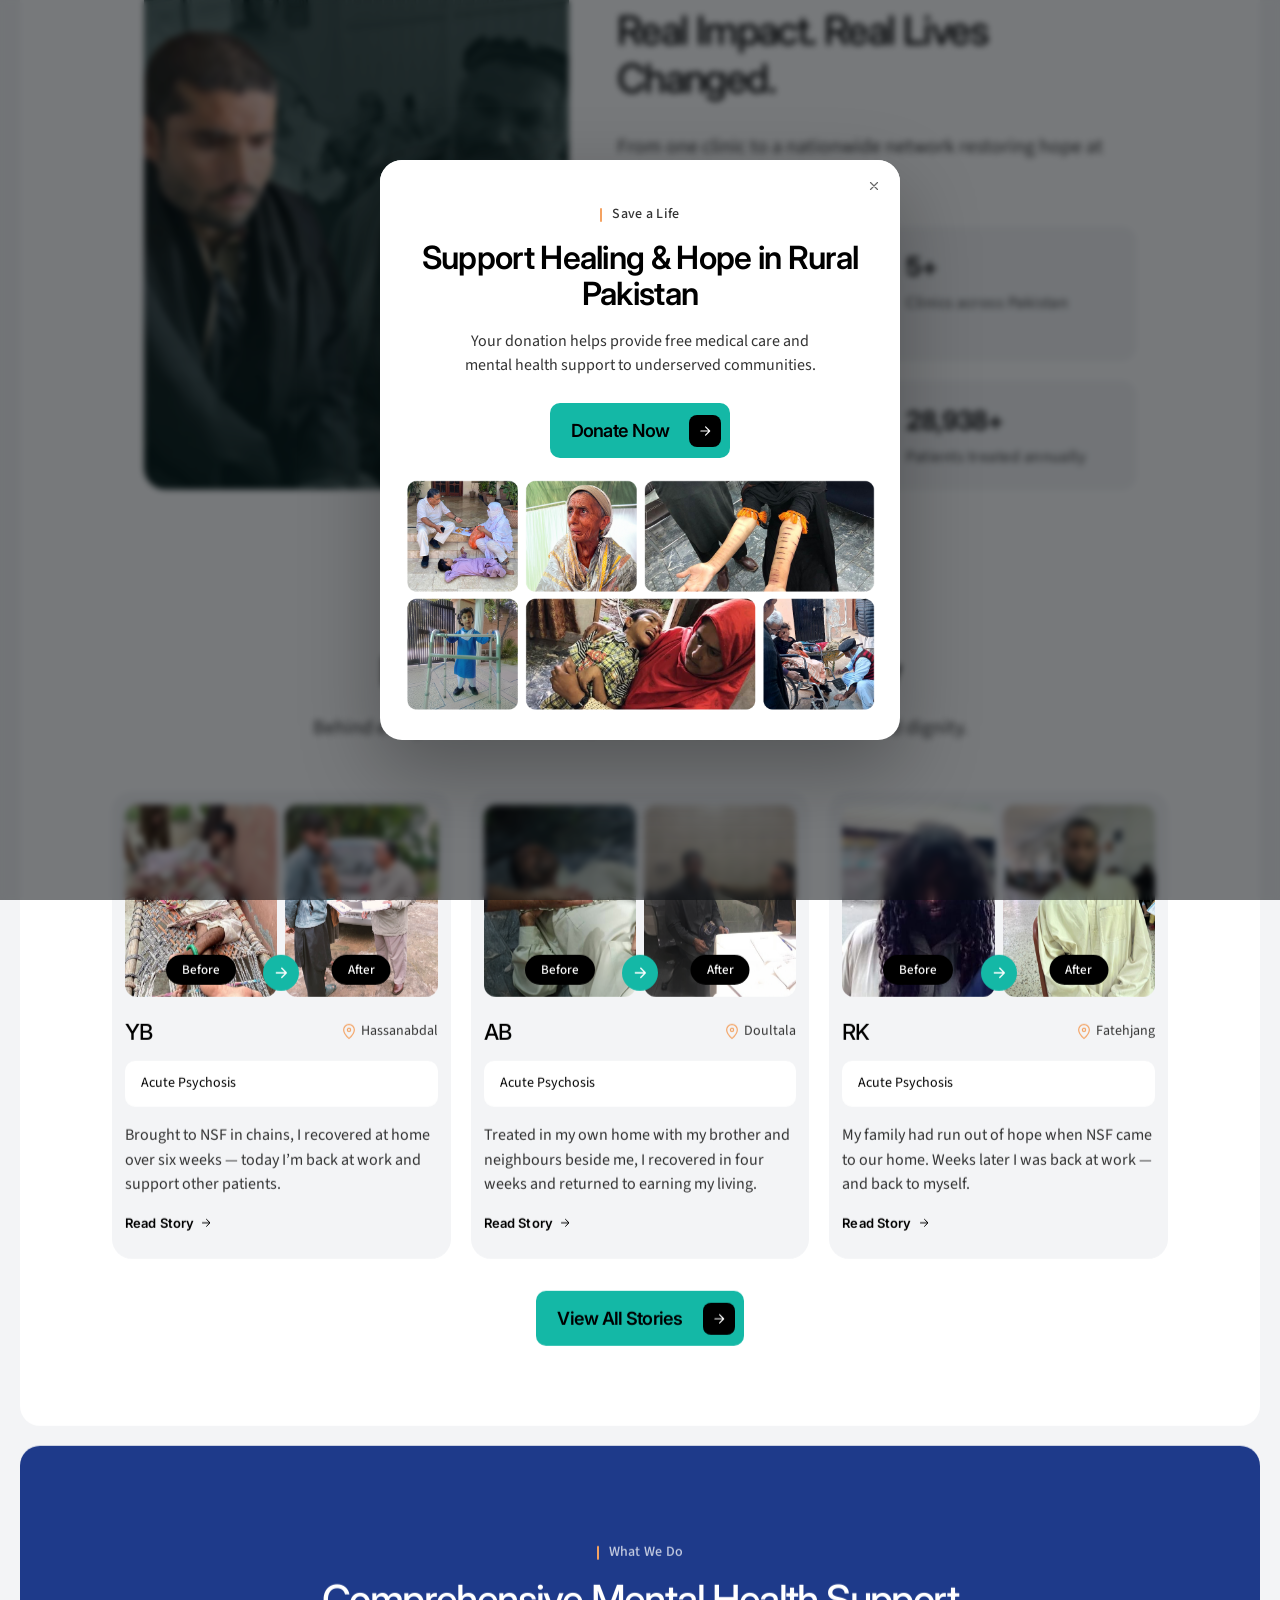
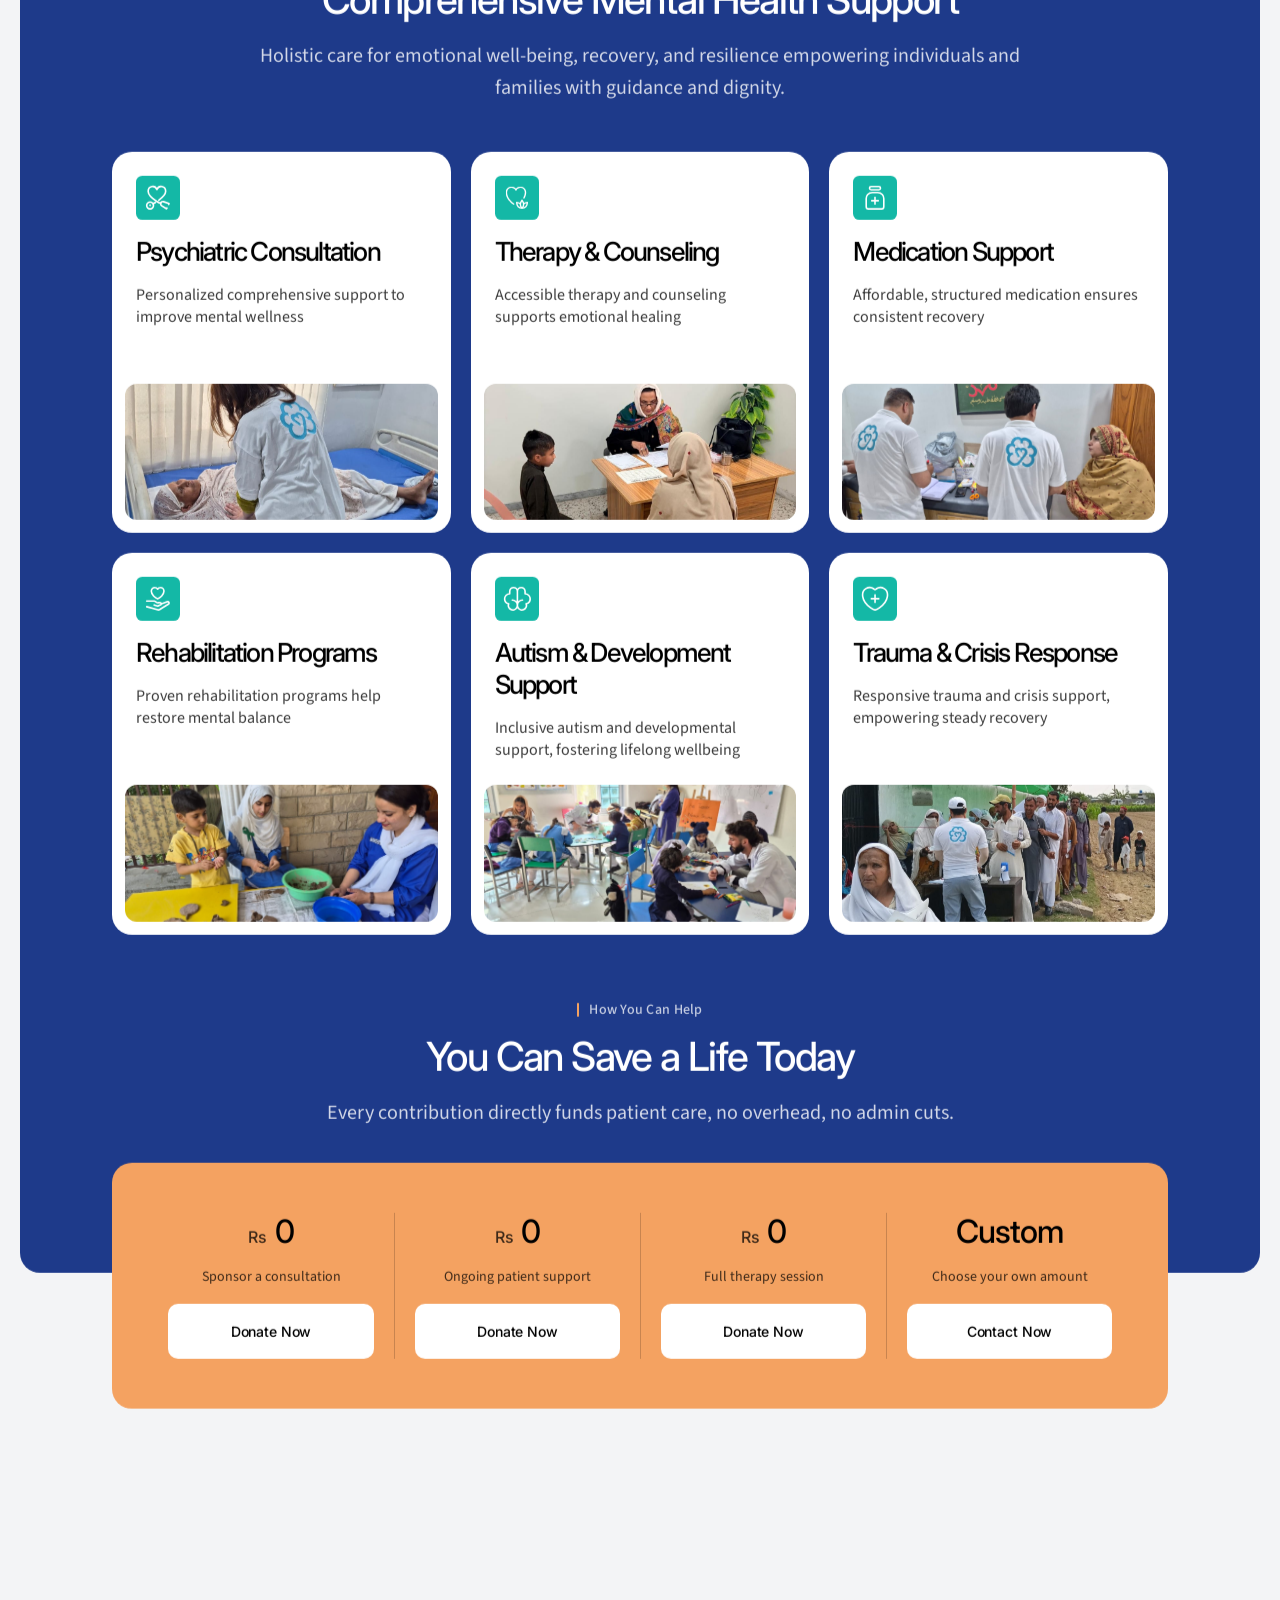
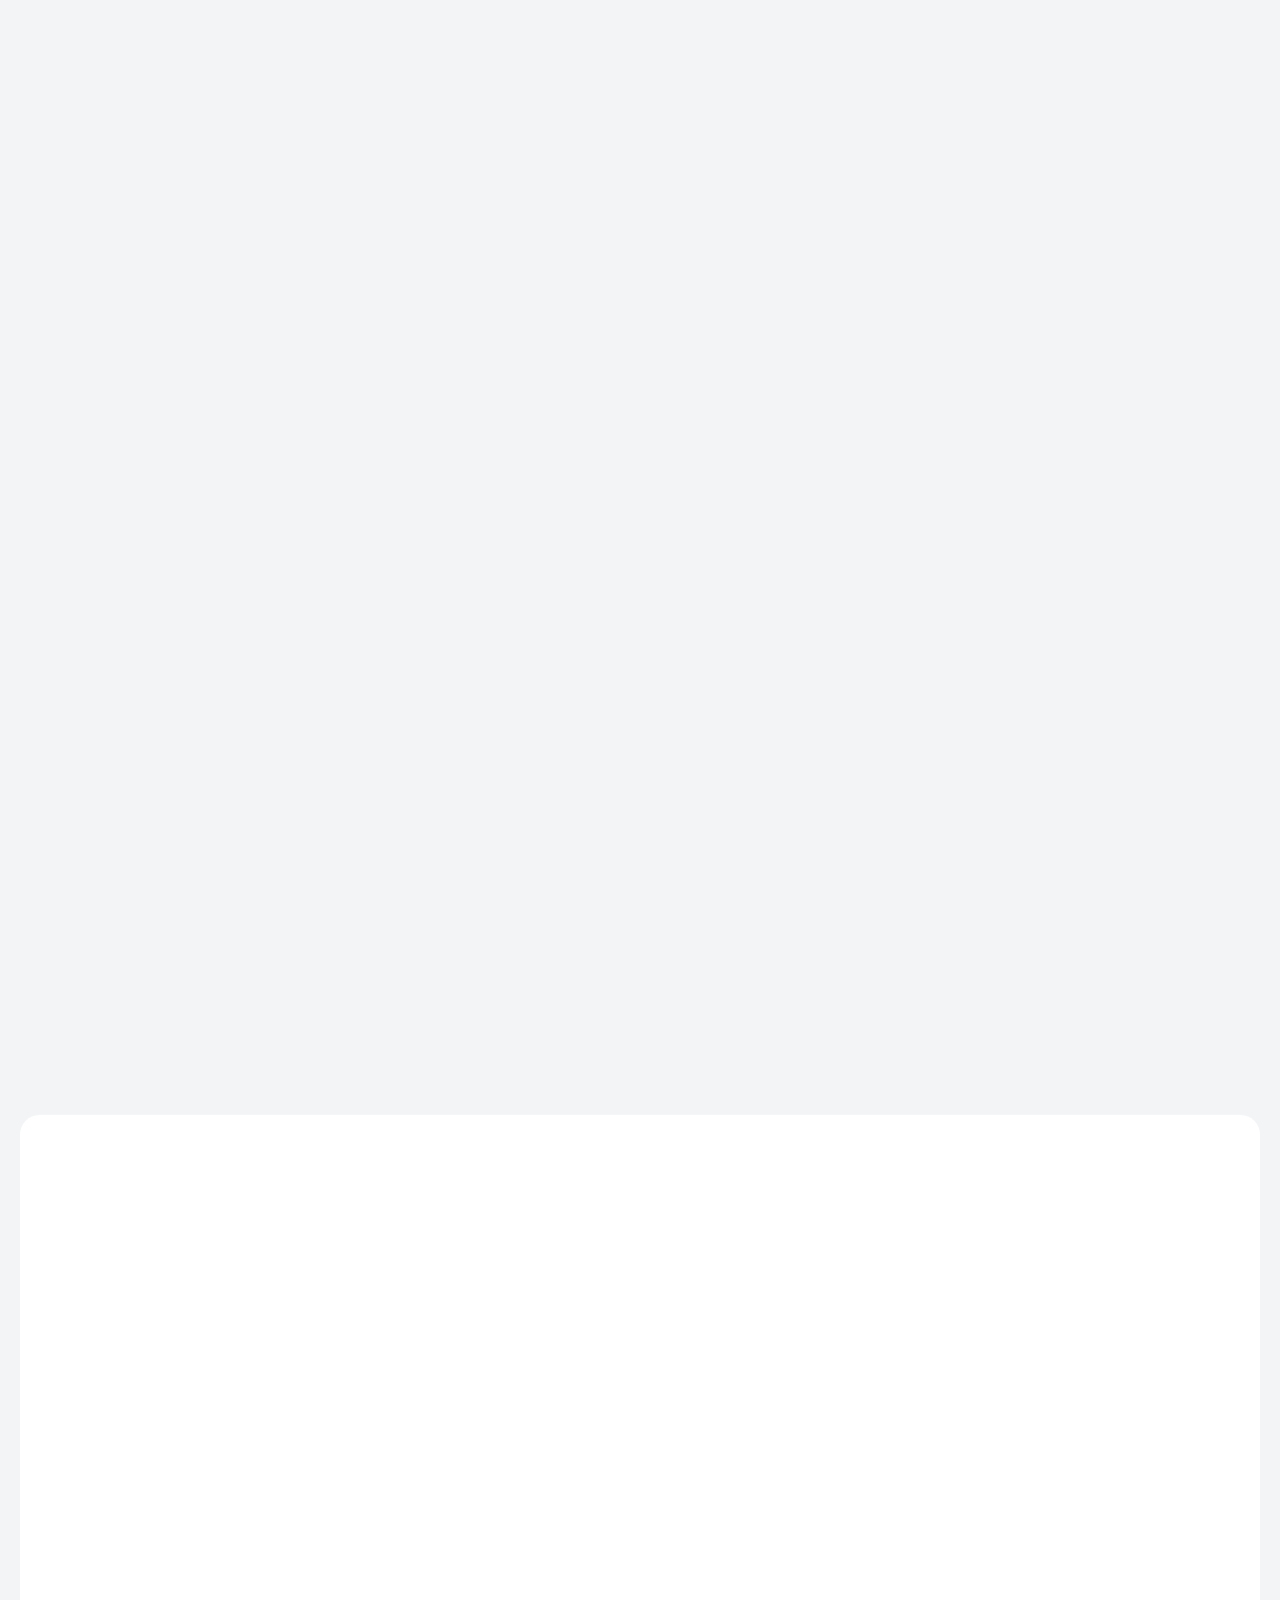
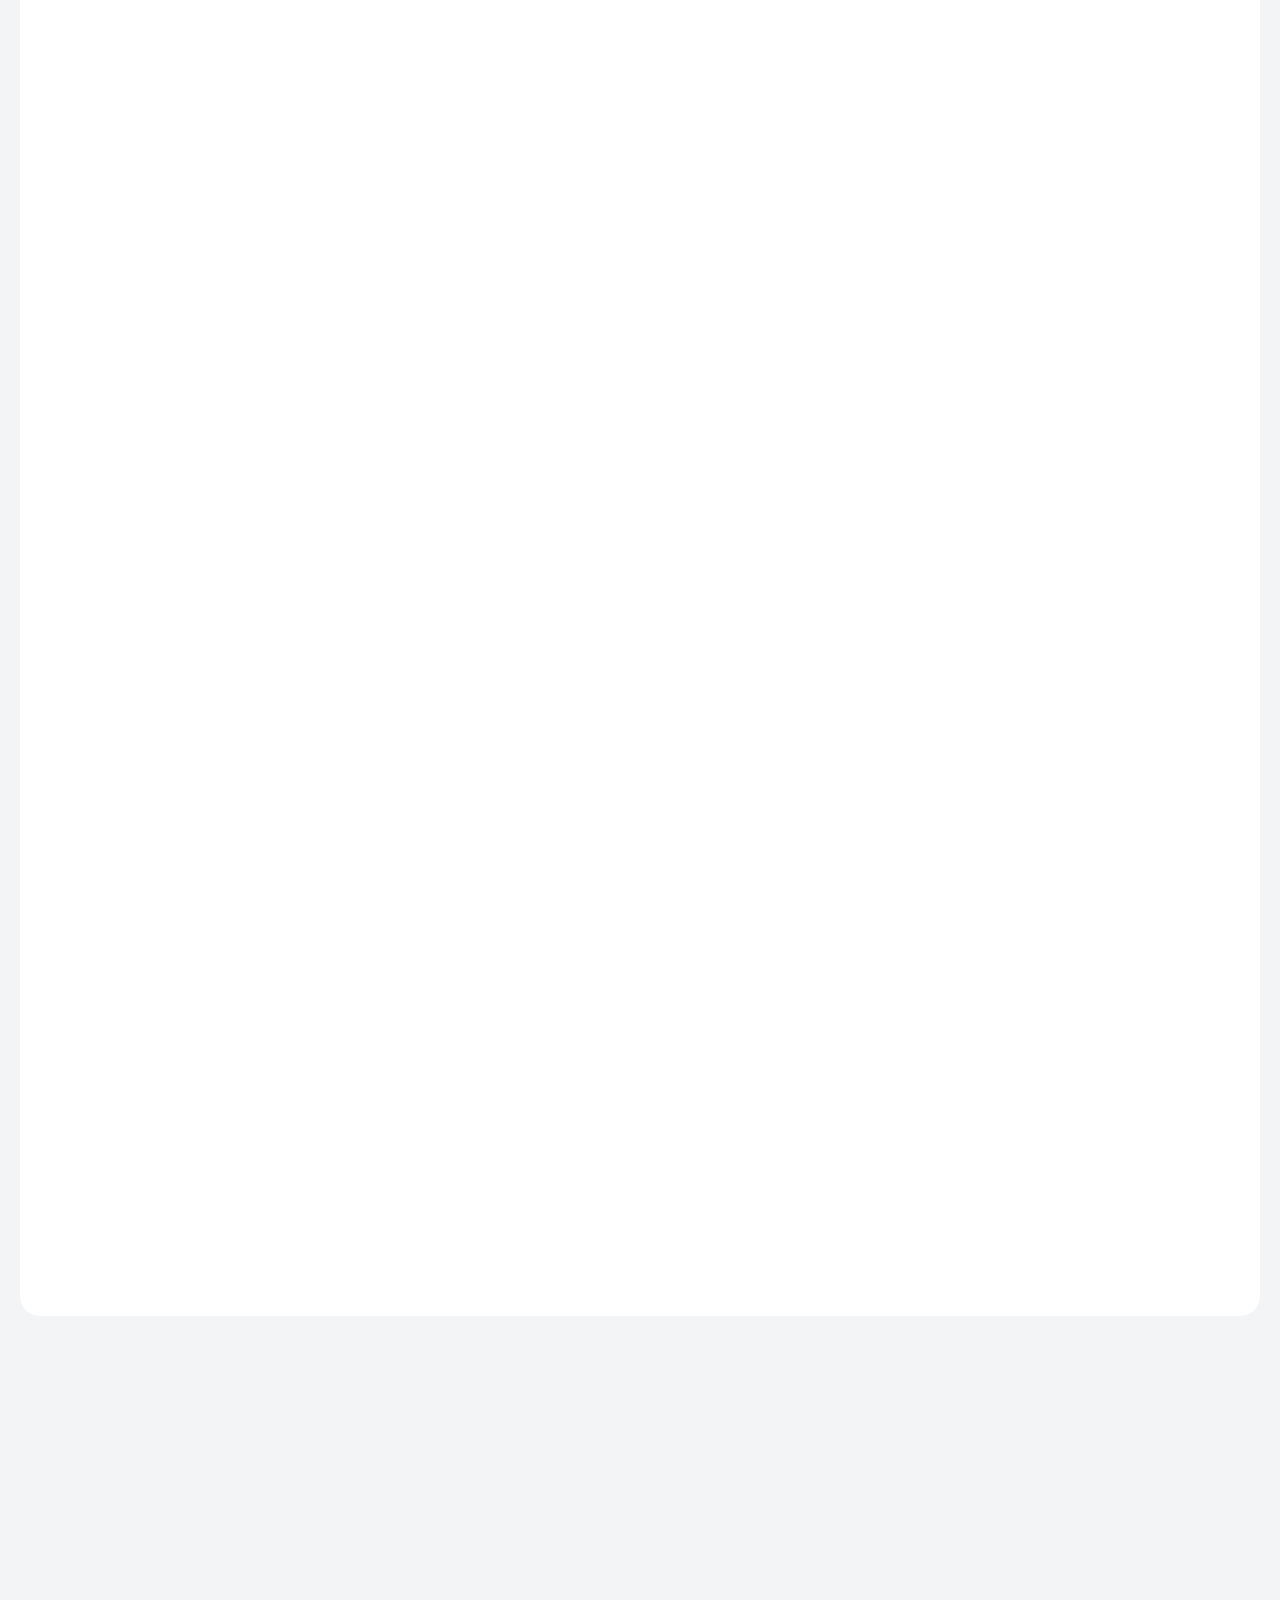
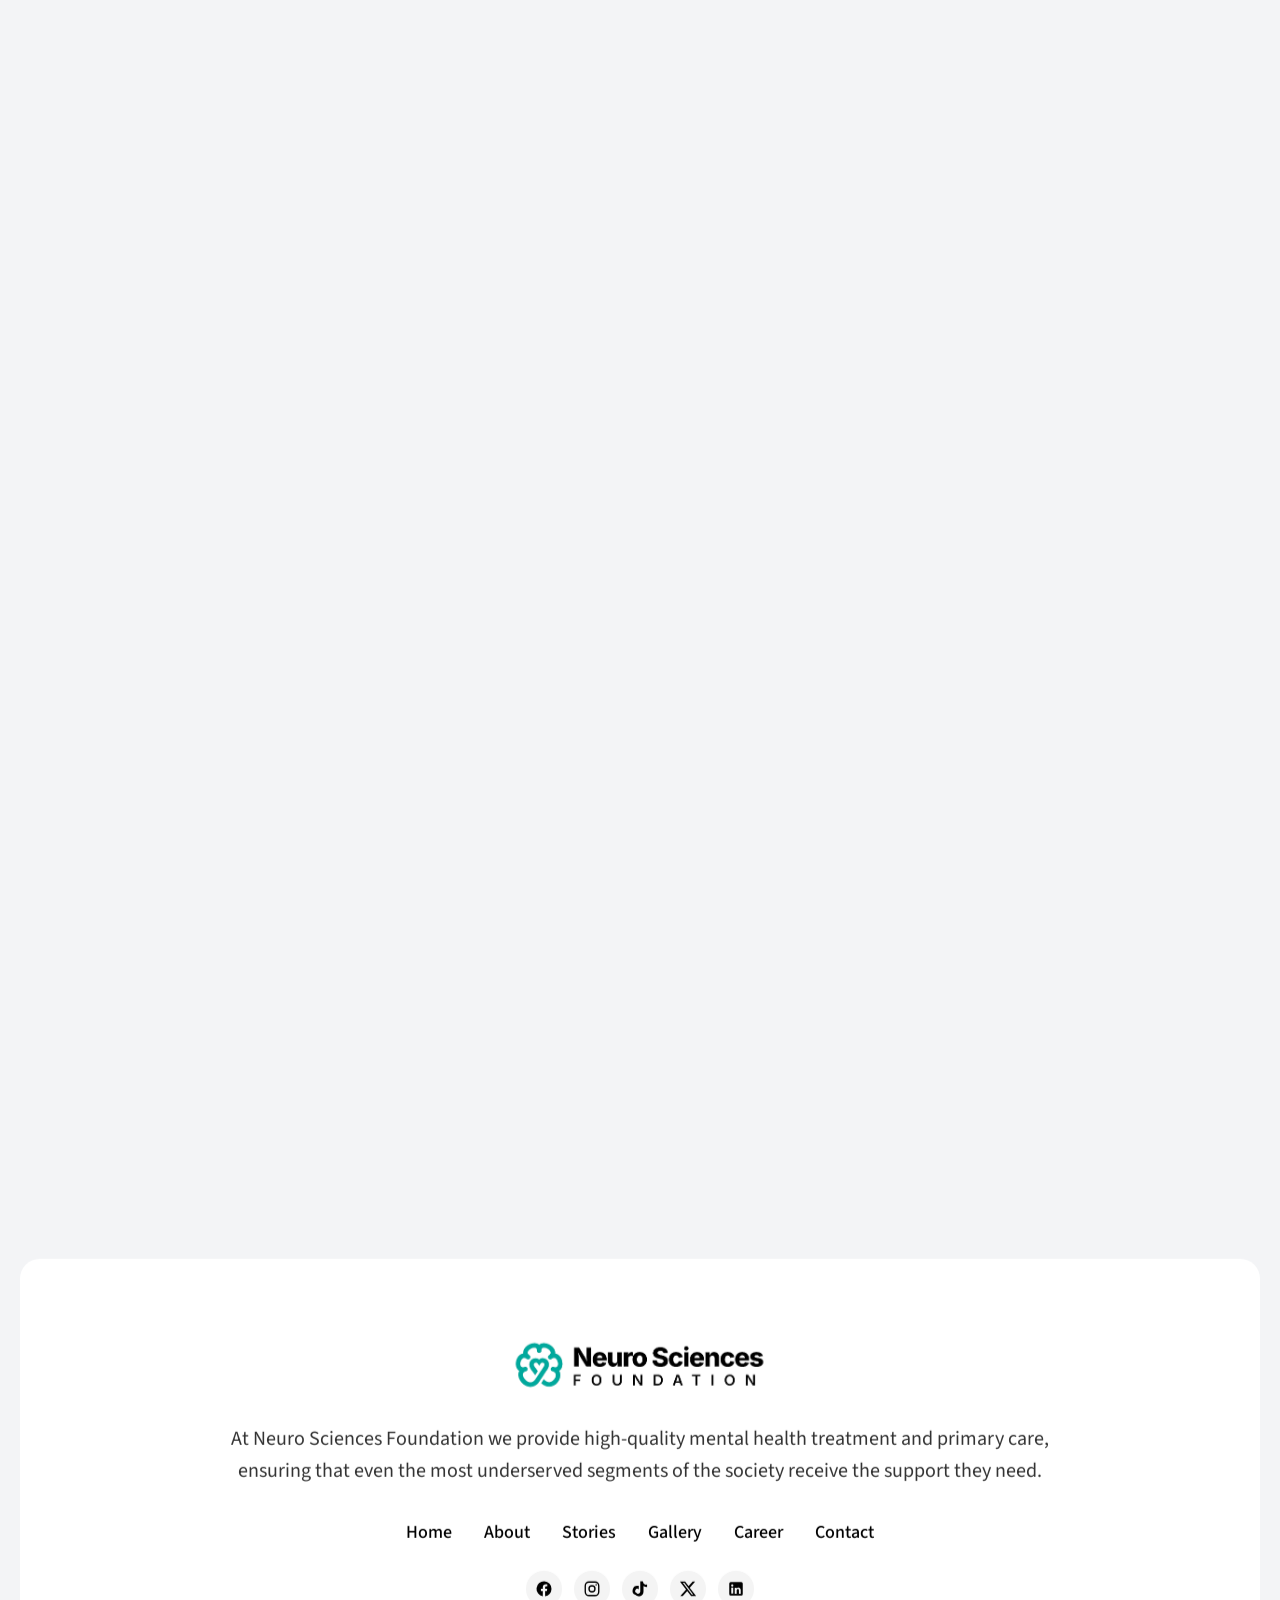
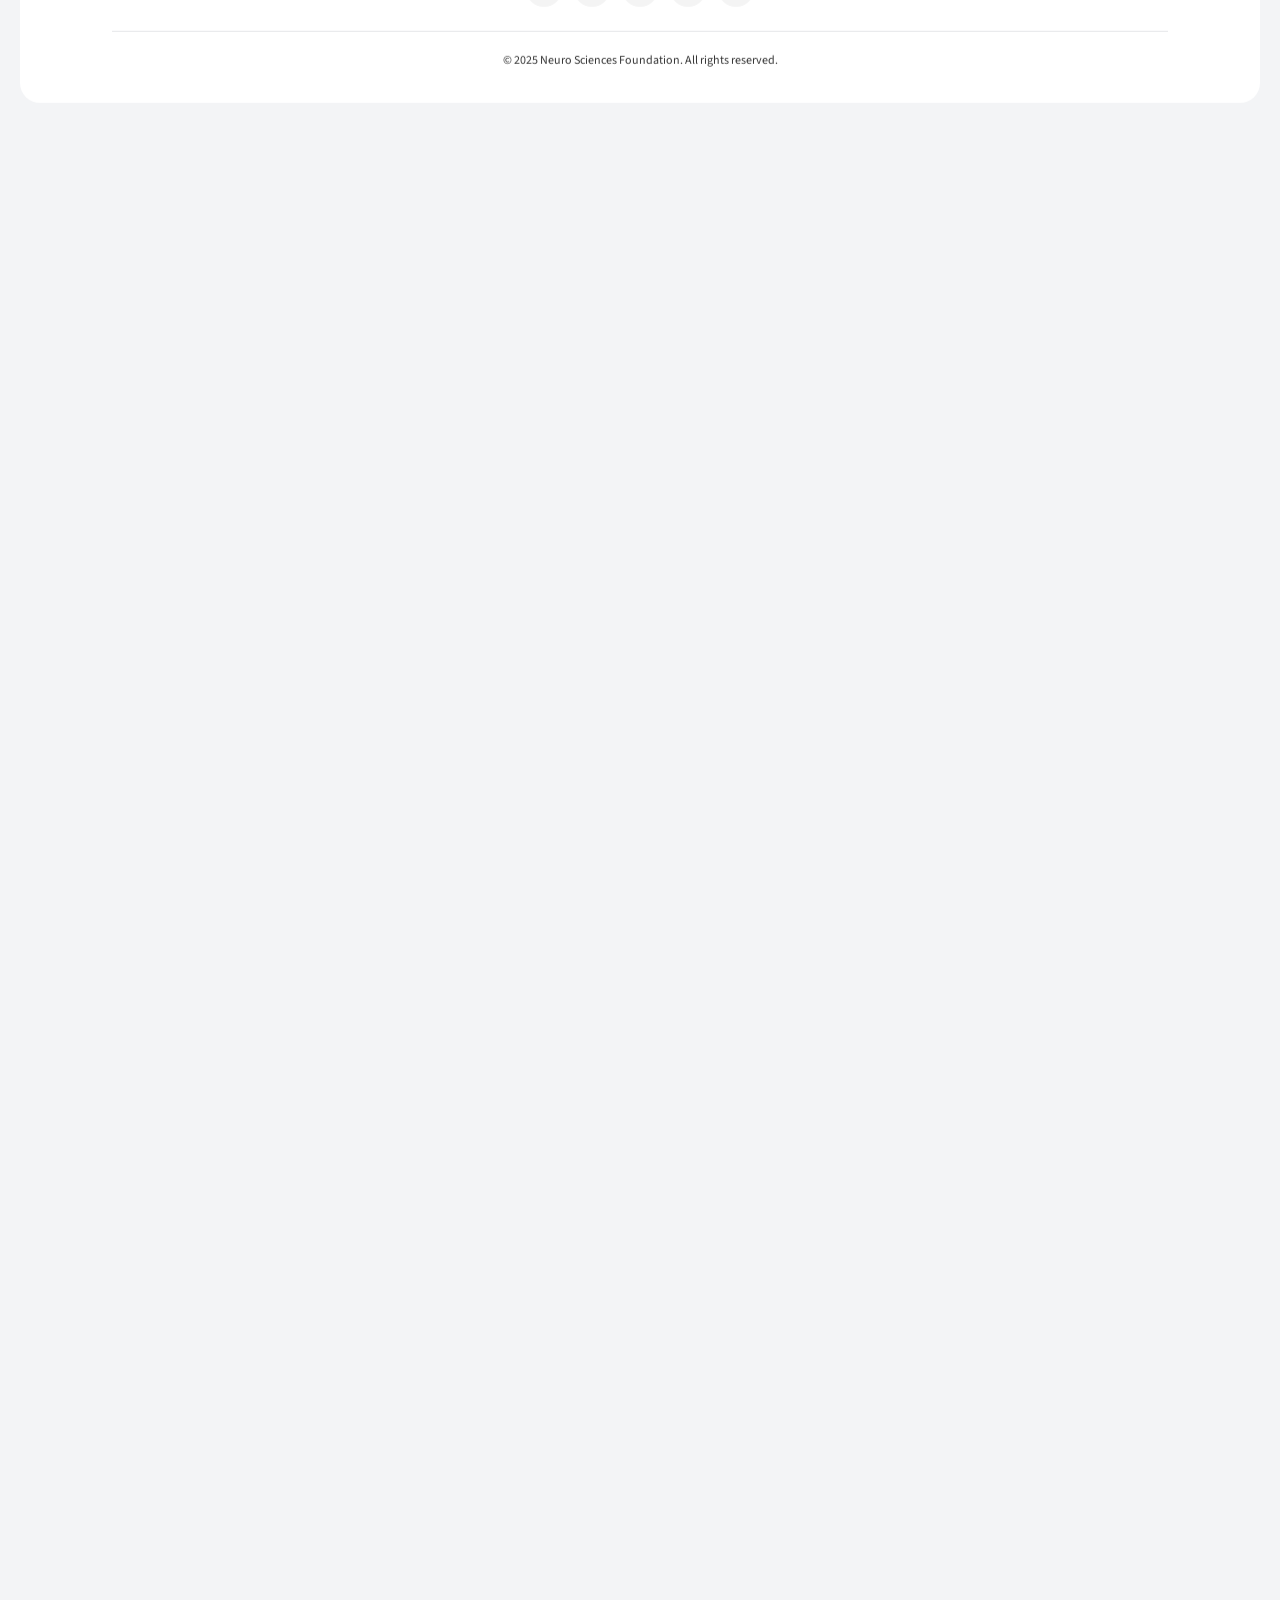
==== commit 5c47c9e7: "Add Careers page, apply-form popup, news auto-scroll, and content tweaks - Add Career nav item to he" ====
--- a/index.html
+++ b/index.html
@@ -60,6 +60,7 @@
           <li><a href="about.html">About</a></li>
           <li><a href="stories.html">Stories</a></li>
           <li><a href="gallery.html">Gallery</a></li>
+          <li><a href="careers.html">Career</a></li>
           <li><a href="contact.html">Contact</a></li>
         </ul>
         <a href="donate.html" class="btn btn--donate main-nav__cta">
@@ -156,8 +157,13 @@
       </p>
 
       <div class="founder__grid">
-        <figure class="founder__photo">
-          <img src="Assets%20Home%20page/SHakil%20Jehangir%20Malik.png" alt="Dr. Shakil Jehangir Malik">
+        <figure class="founder__photo" data-founder-carousel>
+          <!-- Founder image carousel — replace these 4 slide srcs with the images to be provided -->
+          <img class="founder__slide is-active" src="Assets%20Home%20page/SHakil%20Jehangir%20Malik.png" alt="Dr. Shakil Jehangir Malik">
+          <img class="founder__slide" src="Assets%20Home%20page/SHakil%20Jehangir%20Malik.png" alt="Dr. Shakil Jehangir Malik">
+          <img class="founder__slide" src="Assets%20Home%20page/SHakil%20Jehangir%20Malik.png" alt="Dr. Shakil Jehangir Malik">
+          <img class="founder__slide" src="Assets%20Home%20page/SHakil%20Jehangir%20Malik.png" alt="Dr. Shakil Jehangir Malik">
+          <div class="founder__dots" aria-label="Founder photos"></div>
           <figcaption>
             <span class="founder__name">Dr. Shakil Jehangir Malik</span>
             <span class="founder__role">Founder</span>
@@ -166,20 +172,20 @@
 
         <div class="founder__cards">
           <article class="info-card">
-            <h3 class="info-card__title">Experience in over 40 years</h3>
-            <p>Decades of trusted clinical expertise</p>
+            <h3 class="info-card__title">40+ Years of Experience</h3>
+            <p>Over four decades of trusted, hands-on clinical expertise in neuro-psychiatry</p>
           </article>
 
           <article class="info-card">
-            <h3 class="info-card__title">Organizational Credibility</h3>
-            <p>Registered NGO in Pakistan with annual audited reports</p>
+            <h3 class="info-card__title">Registered Since 2019</h3>
+            <p>A registered NGO in Pakistan since 2019, with annual audited reports</p>
           </article>
 
           <article class="info-card info-card--feature">
             <h3 class="info-card__title">Built on Expertise. Driven by Compassion.</h3>
             <p>Built on expertise and driven by compassion, the Neuro Sciences Foundation delivers transparent, people-centered mental health care in Pakistan.</p>
-            <a href="about.html" class="btn btn--white-pill">
-              About NSF
+            <a href="founder.html" class="btn btn--white-pill">
+              About Founder
               <svg class="btn__icon"><use href="#i-arrow"/></svg>
             </a>
           </article>
@@ -277,7 +283,7 @@
               <span class="stat__label">Patients treated since founding</span>
             </li>
             <li>
-              <span class="stat__num">25+</span>
+              <span class="stat__num">5+</span>
               <span class="stat__label">Clinics across Pakistan</span>
             </li>
             <li>
@@ -321,7 +327,7 @@
             </span>
           </div>
           <div class="story-card__head">
-            <h3>YB, 32</h3>
+            <h3>YB</h3>
             <span class="story-card__loc">
               <svg class="story-card__pin"><use href="#i-pin"/></svg>
               Hassanabdal
@@ -352,7 +358,7 @@
             </span>
           </div>
           <div class="story-card__head">
-            <h3>AB, 45</h3>
+            <h3>AB</h3>
             <span class="story-card__loc">
               <svg class="story-card__pin"><use href="#i-pin"/></svg>
               Doultala
@@ -383,7 +389,7 @@
             </span>
           </div>
           <div class="story-card__head">
-            <h3>RK, 24</h3>
+            <h3>RK</h3>
             <span class="story-card__loc">
               <svg class="story-card__pin"><use href="#i-pin"/></svg>
               Fatehjang
@@ -900,6 +906,7 @@
           <li><a href="about.html">About</a></li>
           <li><a href="stories.html">Stories</a></li>
           <li><a href="gallery.html">Gallery</a></li>
+          <li><a href="careers.html">Career</a></li>
           <li><a href="contact.html">Contact</a></li>
         </ul>
       </nav>
@@ -922,6 +929,43 @@
       this.setAttribute('aria-expanded', String(!open));
       document.querySelector('.main-nav').classList.toggle('is-open');
     });
+
+    /* ---------- Founder photo carousel (auto-fade + dots) ---------- */
+    (function () {
+      const frame = document.querySelector('[data-founder-carousel]');
+      if (!frame) return;
+      const slides = Array.from(frame.querySelectorAll('.founder__slide'));
+      const dotsWrap = frame.querySelector('.founder__dots');
+      if (slides.length < 2 || !dotsWrap) return;
+
+      let index = slides.findIndex((s) => s.classList.contains('is-active'));
+      if (index < 0) index = 0;
+
+      const dots = slides.map((_, i) => {
+        const b = document.createElement('button');
+        b.type = 'button';
+        b.className = 'founder__dot' + (i === index ? ' is-active' : '');
+        b.setAttribute('aria-label', 'Show founder photo ' + (i + 1));
+        b.addEventListener('click', () => { show(i); restart(); });
+        dotsWrap.appendChild(b);
+        return b;
+      });
+
+      function show(i) {
+        slides[index].classList.remove('is-active');
+        dots[index].classList.remove('is-active');
+        index = (i + slides.length) % slides.length;
+        slides[index].classList.add('is-active');
+        dots[index].classList.add('is-active');
+      }
+
+      let timer = null;
+      function restart() {
+        if (timer) clearInterval(timer);
+        timer = setInterval(() => show(index + 1), 4500);
+      }
+      restart();
+    })();
 
     /* ---------- Mobile: hide nav on scroll down, show on scroll up ---------- */
     (function () {
@@ -1975,7 +2019,7 @@
         </a>
       </div>
       <div class="scroll-popup__media">
-        <img src="POpup%20image.png" alt="Community in rural Pakistan">
+        <img src="Popup%20image%202.png" alt="Community in rural Pakistan">
       </div>
     </div>
   </div>
@@ -2264,15 +2308,36 @@
         next.disabled = page === pages;
       }
 
-      prev.addEventListener('click', () => { page = Math.max(1, page - 1); render(); });
-      next.addEventListener('click', () => {
-        const per = perPage();
-        const pages = Math.max(1, Math.ceil(posts.length / per));
-        page = Math.min(pages, page + 1);
+      const pageCount = () => Math.max(1, Math.ceil(posts.length / perPage()));
+
+      prev.addEventListener('click', () => { page = Math.max(1, page - 1); render(); resetAuto(); });
+      next.addEventListener('click', () => { page = Math.min(pageCount(), page + 1); render(); resetAuto(); });
+      window.addEventListener('resize', render);
+
+      /* ---- Auto-advance: slides right-to-left, 3s pause between slides ---- */
+      const reduce = window.matchMedia('(prefers-reduced-motion: reduce)').matches;
+      const DELAY = 3000;
+      let timer = null;
+      function advance() {
+        page = page >= pageCount() ? 1 : page + 1;   // loop back to the start
         render();
+      }
+      function startAuto() { if (!reduce && !timer) timer = setInterval(advance, DELAY); }
+      function stopAuto()  { if (timer) { clearInterval(timer); timer = null; } }
+      function resetAuto() { stopAuto(); startAuto(); }
+
+      // Pause on hover, and when the tab is not visible
+      const viewport = track.closest('.social-posts__viewport') || track.parentElement;
+      if (viewport) {
+        viewport.addEventListener('mouseenter', stopAuto);
+        viewport.addEventListener('mouseleave', startAuto);
+      }
+      document.addEventListener('visibilitychange', () => {
+        if (document.hidden) stopAuto(); else startAuto();
       });
-      window.addEventListener('resize', render);
+
       render();
+      startAuto();
     })();
 
     /* ---------- Scroll-triggered donate popup (≥20% page scroll) ---------- */
--- a/styles.css
+++ b/styles.css
@@ -667,6 +667,31 @@
   height: 100%;
   object-fit: cover;
 }
+.founder__slide {
+  opacity: 0;
+  transition: opacity 0.9s ease;
+}
+.founder__slide.is-active { opacity: 1; }
+.founder__dots {
+  position: absolute;
+  bottom: 20px;
+  left: 24px;
+  right: 24px;
+  display: flex;
+  gap: 10px;
+  z-index: 3;
+}
+.founder__dot {
+  flex: 1;
+  height: 4px;
+  padding: 0;
+  border: 0;
+  border-radius: 2px;
+  cursor: pointer;
+  background: rgba(255,255,255,0.45);
+  transition: background 0.5s ease;
+}
+.founder__dot.is-active { background: var(--c-teal); }
 .founder__photo::after {
   content: '';
   position: absolute;
@@ -682,7 +707,7 @@
 .founder__photo figcaption {
   position: absolute;
   left: var(--sp-6);
-  bottom: var(--sp-6);
+  bottom: calc(var(--sp-6) + 22px);
   display: flex;
   flex-direction: column;
   gap: 10px;
@@ -2276,7 +2301,7 @@
     min-height: 0;
     border-radius: 14px;
   }
-  .founder__photo figcaption { left: var(--sp-5); bottom: var(--sp-4); }
+  .founder__photo figcaption { left: var(--sp-5); bottom: calc(var(--sp-4) + 20px); }
   .founder__name { font-size: 24px; line-height: 28px; letter-spacing: -1px; }
 
   /* Solutions */
@@ -2345,6 +2370,101 @@
   justify-content: center;
 }
 .hero--about::before { display: none; }
+
+/* ---------- Founder hero: blue background + top-left light + noise ---------- */
+.hero--founder {
+  background:
+    radial-gradient(120% 95% at 0% 0%,
+      rgba(150,192,255,0.55) 0%,
+      rgba(120,162,255,0.22) 26%,
+      rgba(120,162,255,0.05) 48%,
+      rgba(120,162,255,0) 62%),
+    linear-gradient(155deg, #2b3f9e 0%, #1f2b6c 48%, #161d4d 100%),
+    #1f2b6c;
+}
+/* Subtle film-grain noise overlaid on the blue — inline SVG turbulence. */
+.hero--founder::after {
+  content: '';
+  position: absolute;
+  inset: 0;
+  z-index: 0;
+  pointer-events: none;
+  opacity: 0.09;
+  mix-blend-mode: overlay;
+  background-image: url("data:image/svg+xml,%3Csvg xmlns='http://www.w3.org/2000/svg' width='160' height='160'%3E%3Cfilter id='n'%3E%3CfeTurbulence type='fractalNoise' baseFrequency='0.8' numOctaves='4' stitchTiles='stitch'/%3E%3C/filter%3E%3Crect width='100%25' height='100%25' filter='url(%23n)'/%3E%3C/svg%3E");
+}
+
+/* ---------- Founder hero: content left, big photo right ---------- */
+.founder-hero {
+  position: relative;
+  z-index: 1;
+  display: grid;
+  grid-template-columns: 1.05fr 0.95fr;
+  align-items: center;
+  gap: var(--sp-8);
+  text-align: left;
+}
+.founder-hero__content { max-width: 640px; }
+.founder-hero__content .eyebrow { margin-bottom: var(--sp-3); }
+.founder-hero__title {
+  font-family: 'Inter', sans-serif;
+  font-weight: 500;
+  font-size: clamp(30px, 3.4vw, 44px);
+  line-height: 1.12;
+  letter-spacing: -1.4px;
+  color: #fff;
+  margin: 0 0 var(--sp-5);
+}
+.founder-hero__text {
+  font-family: 'Source Sans 3', sans-serif;
+  font-size: 18px;
+  line-height: 28px;
+  color: rgba(255,255,255,0.82);
+  margin: 0 0 var(--sp-4);
+}
+.founder-hero__highlight {
+  font-family: 'Source Sans 3', sans-serif;
+  font-size: 19px;
+  line-height: 28px;
+  font-weight: 600;
+  color: #fff;
+  margin: 0 0 var(--sp-4);
+}
+.founder-hero__quote {
+  margin: var(--sp-5) 0 0;
+  padding-left: var(--sp-5);
+  border-left: 3px solid var(--c-orange);
+  font-family: 'Inter', sans-serif;
+  font-size: 19px;
+  line-height: 28px;
+  font-style: italic;
+  color: #fff;
+}
+.founder-hero__media {
+  margin: 0;
+  border-radius: var(--radius-lg);
+  overflow: hidden;
+  aspect-ratio: 4 / 5;
+  box-shadow: var(--shadow);
+  background: #0b0b0b;
+}
+.founder-hero__media img {
+  width: 100%;
+  height: 100%;
+  object-fit: cover;
+  display: block;
+}
+@media (max-width: 900px) {
+  .founder-hero {
+    grid-template-columns: 1fr;
+    gap: var(--sp-6);
+  }
+  .founder-hero__media {
+    order: -1;
+    max-width: 380px;
+    aspect-ratio: 1 / 1;
+  }
+}
 
 .hero-about__inner {
   position: relative;
@@ -4263,7 +4383,7 @@
   max-height: calc(100vh - 40px);
   overflow: hidden;
   background-color: #fff;
-  background-image: url('POpup%20image.png');
+  background-image: url('Popup%20image%202.png');
   background-size: cover;
   background-position: center bottom;
   background-repeat: no-repeat;
@@ -4280,9 +4400,8 @@
   inset: 0;
   background: linear-gradient(180deg,
     rgba(255,255,255,1) 0%,
-    rgba(255,255,255,0.96) 38%,
-    rgba(255,255,255,0.55) 55%,
-    rgba(255,255,255,0) 72%);
+    rgba(255,255,255,1) 40%,
+    rgba(255,255,255,0) 52%);
   pointer-events: none;
   z-index: 1;
 }
@@ -4849,3 +4968,132 @@
   .story-detail__cta { padding: var(--sp-7) var(--sp-5); }
   .story-detail { margin: 12px; border-radius: 16px; }
 }
+
+/* ============================================================
+   CAREERS PAGE
+   ============================================================ */
+/* Careers hero uses a training/team photo instead of the gallery default */
+.page-careers .hero--gallery::before {
+  background-image: url('Gallery%20page/Building%20Skill,%20Building%20Futures/WhatsApp%20Image%202026-06-25%20at%203.47.22%20PM.jpeg');
+  filter: grayscale(100%) brightness(0.5) contrast(1.05);
+}
+
+.careers__intro {
+  max-width: 720px;
+  margin: 0 auto var(--sp-9);
+  text-align: center;
+}
+
+.job-list {
+  display: grid;
+  gap: var(--sp-5);
+  max-width: 940px;
+  margin: 0 auto;
+}
+
+.job-card {
+  display: flex;
+  align-items: center;
+  justify-content: space-between;
+  gap: var(--sp-7);
+  background: var(--c-card);
+  border: 1px solid var(--c-line);
+  border-radius: var(--radius-lg);
+  padding: var(--sp-6) var(--sp-7);
+  box-shadow: var(--shadow-sm);
+  transition: transform var(--t), box-shadow var(--t), border-color var(--t);
+}
+.job-card:hover {
+  transform: translateY(-3px);
+  box-shadow: var(--shadow);
+  border-color: var(--c-teal);
+}
+
+.job-card__body { flex: 1; min-width: 0; }
+
+.job-card__tag {
+  display: inline-block;
+  font-size: 12px;
+  font-weight: 700;
+  letter-spacing: 0.04em;
+  text-transform: uppercase;
+  color: var(--c-teal-dark);
+  background: var(--c-teal-soft);
+  padding: 4px 12px;
+  border-radius: var(--radius-pill);
+  margin-bottom: var(--sp-3);
+}
+
+.job-card__title {
+  font-size: 24px;
+  font-weight: 700;
+  line-height: 1.2;
+  color: var(--c-text);
+}
+
+.job-card__meta {
+  display: flex;
+  flex-wrap: wrap;
+  gap: var(--sp-2) var(--sp-6);
+  margin: var(--sp-3) 0 var(--sp-4);
+}
+.job-card__meta span {
+  display: inline-flex;
+  align-items: center;
+  gap: 6px;
+  font-size: 14px;
+  font-weight: 500;
+  color: var(--c-muted-2);
+}
+.job-card__meta svg {
+  width: 16px;
+  height: 16px;
+  flex: none;
+}
+
+.job-card__desc {
+  font-size: 16px;
+  line-height: 1.6;
+  color: var(--c-muted);
+  max-width: 620px;
+}
+
+.job-card__apply {
+  flex: none;
+  white-space: nowrap;
+}
+
+/* Spontaneous application card */
+.careers__open {
+  max-width: 940px;
+  margin: var(--sp-8) auto 0;
+  text-align: center;
+  background: var(--c-navy);
+  color: #fff;
+  border-radius: var(--radius-lg);
+  padding: var(--sp-9) var(--sp-7);
+}
+.careers__open h3 {
+  font-size: 28px;
+  font-weight: 700;
+  margin-bottom: var(--sp-3);
+}
+.careers__open p {
+  color: rgba(255,255,255,0.8);
+  max-width: 560px;
+  margin: 0 auto var(--sp-6);
+  line-height: 1.6;
+}
+
+@media (max-width: 767px) {
+  .job-card {
+    flex-direction: column;
+    align-items: flex-start;
+    gap: var(--sp-5);
+    padding: var(--sp-6);
+  }
+  .job-card__title { font-size: 21px; }
+  .job-card__apply { width: 100%; justify-content: center; }
+  .careers__open { padding: var(--sp-8) var(--sp-5); }
+  .careers__open h3 { font-size: 23px; }
+}
